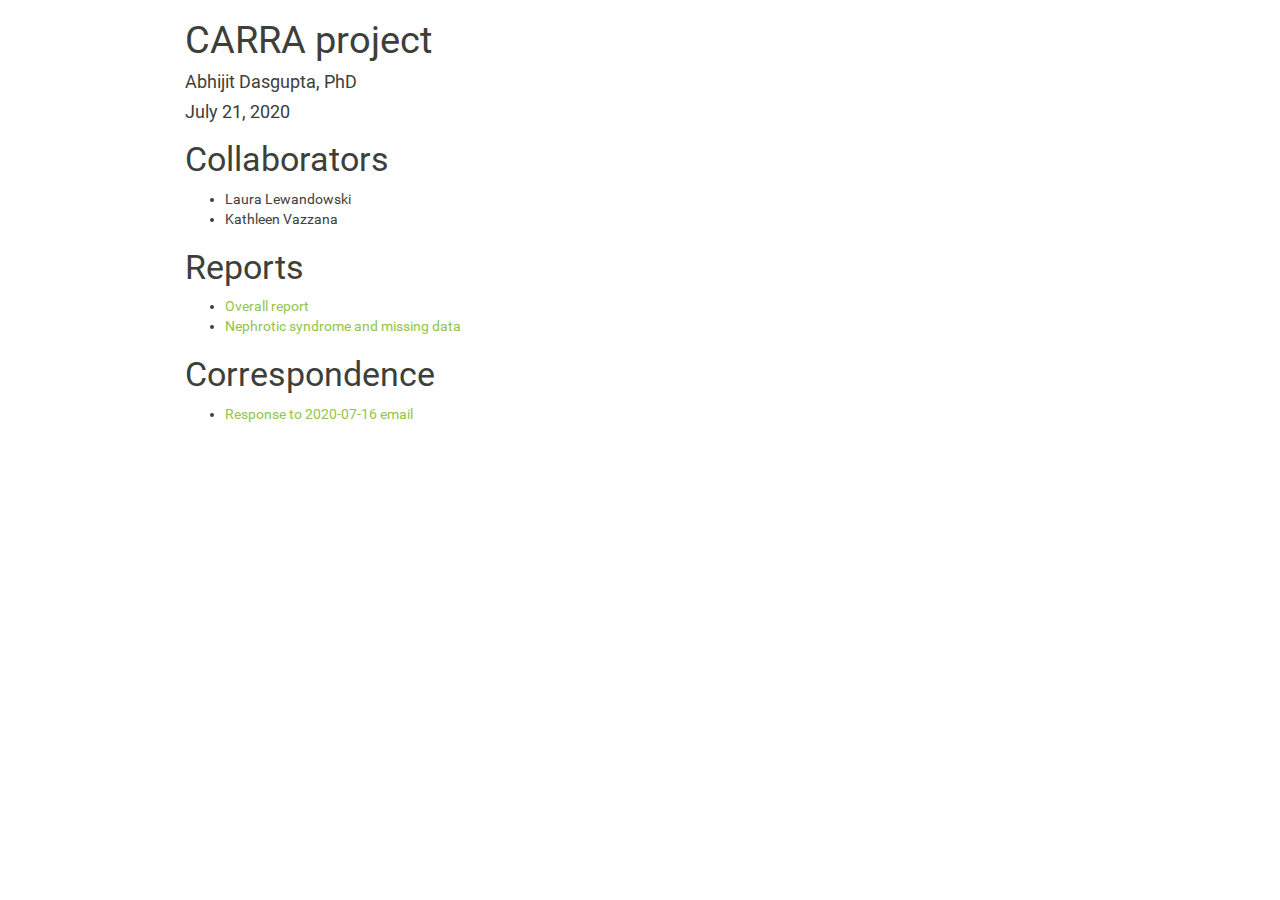
==== docs/index.html @ 112efb04 "Modified website" ====
<!DOCTYPE html>

<html>

<head>

<meta charset="utf-8" />
<meta name="generator" content="pandoc" />
<meta http-equiv="X-UA-Compatible" content="IE=EDGE" />


<meta name="author" content="Abhijit Dasgupta, PhD" />

<meta name="date" content="2020-07-21" />

<title>CARRA project</title>

<script>/*! jQuery v1.11.3 | (c) 2005, 2015 jQuery Foundation, Inc. | jquery.org/license */
!function(a,b){"object"==typeof module&&"object"==typeof module.exports?module.exports=a.document?b(a,!0):function(a){if(!a.document)throw new Error("jQuery requires a window with a document");return b(a)}:b(a)}("undefined"!=typeof window?window:this,function(a,b){var c=[],d=c.slice,e=c.concat,f=c.push,g=c.indexOf,h={},i=h.toString,j=h.hasOwnProperty,k={},l="1.11.3",m=function(a,b){return new m.fn.init(a,b)},n=/^[\s\uFEFF\xA0]+|[\s\uFEFF\xA0]+$/g,o=/^-ms-/,p=/-([\da-z])/gi,q=function(a,b){return b.toUpperCase()};m.fn=m.prototype={jquery:l,constructor:m,selector:"",length:0,toArray:function(){return d.call(this)},get:function(a){return null!=a?0>a?this[a+this.length]:this[a]:d.call(this)},pushStack:function(a){var b=m.merge(this.constructor(),a);return b.prevObject=this,b.context=this.context,b},each:function(a,b){return m.each(this,a,b)},map:function(a){return this.pushStack(m.map(this,function(b,c){return a.call(b,c,b)}))},slice:function(){return this.pushStack(d.apply(this,arguments))},first:function(){return this.eq(0)},last:function(){return this.eq(-1)},eq:function(a){var b=this.length,c=+a+(0>a?b:0);return this.pushStack(c>=0&&b>c?[this[c]]:[])},end:function(){return this.prevObject||this.constructor(null)},push:f,sort:c.sort,splice:c.splice},m.extend=m.fn.extend=function(){var a,b,c,d,e,f,g=arguments[0]||{},h=1,i=arguments.length,j=!1;for("boolean"==typeof g&&(j=g,g=arguments[h]||{},h++),"object"==typeof g||m.isFunction(g)||(g={}),h===i&&(g=this,h--);i>h;h++)if(null!=(e=arguments[h]))for(d in e)a=g[d],c=e[d],g!==c&&(j&&c&&(m.isPlainObject(c)||(b=m.isArray(c)))?(b?(b=!1,f=a&&m.isArray(a)?a:[]):f=a&&m.isPlainObject(a)?a:{},g[d]=m.extend(j,f,c)):void 0!==c&&(g[d]=c));return g},m.extend({expando:"jQuery"+(l+Math.random()).replace(/\D/g,""),isReady:!0,error:function(a){throw new Error(a)},noop:function(){},isFunction:function(a){return"function"===m.type(a)},isArray:Array.isArray||function(a){return"array"===m.type(a)},isWindow:function(a){return null!=a&&a==a.window},isNumeric:function(a){return!m.isArray(a)&&a-parseFloat(a)+1>=0},isEmptyObject:function(a){var b;for(b in a)return!1;return!0},isPlainObject:function(a){var b;if(!a||"object"!==m.type(a)||a.nodeType||m.isWindow(a))return!1;try{if(a.constructor&&!j.call(a,"constructor")&&!j.call(a.constructor.prototype,"isPrototypeOf"))return!1}catch(c){return!1}if(k.ownLast)for(b in a)return j.call(a,b);for(b in a);return void 0===b||j.call(a,b)},type:function(a){return null==a?a+"":"object"==typeof a||"function"==typeof a?h[i.call(a)]||"object":typeof a},globalEval:function(b){b&&m.trim(b)&&(a.execScript||function(b){a.eval.call(a,b)})(b)},camelCase:function(a){return a.replace(o,"ms-").replace(p,q)},nodeName:function(a,b){return a.nodeName&&a.nodeName.toLowerCase()===b.toLowerCase()},each:function(a,b,c){var d,e=0,f=a.length,g=r(a);if(c){if(g){for(;f>e;e++)if(d=b.apply(a[e],c),d===!1)break}else for(e in a)if(d=b.apply(a[e],c),d===!1)break}else if(g){for(;f>e;e++)if(d=b.call(a[e],e,a[e]),d===!1)break}else for(e in a)if(d=b.call(a[e],e,a[e]),d===!1)break;return a},trim:function(a){return null==a?"":(a+"").replace(n,"")},makeArray:function(a,b){var c=b||[];return null!=a&&(r(Object(a))?m.merge(c,"string"==typeof a?[a]:a):f.call(c,a)),c},inArray:function(a,b,c){var d;if(b){if(g)return g.call(b,a,c);for(d=b.length,c=c?0>c?Math.max(0,d+c):c:0;d>c;c++)if(c in b&&b[c]===a)return c}return-1},merge:function(a,b){var c=+b.length,d=0,e=a.length;while(c>d)a[e++]=b[d++];if(c!==c)while(void 0!==b[d])a[e++]=b[d++];return a.length=e,a},grep:function(a,b,c){for(var d,e=[],f=0,g=a.length,h=!c;g>f;f++)d=!b(a[f],f),d!==h&&e.push(a[f]);return e},map:function(a,b,c){var d,f=0,g=a.length,h=r(a),i=[];if(h)for(;g>f;f++)d=b(a[f],f,c),null!=d&&i.push(d);else for(f in a)d=b(a[f],f,c),null!=d&&i.push(d);return e.apply([],i)},guid:1,proxy:function(a,b){var c,e,f;return"string"==typeof b&&(f=a[b],b=a,a=f),m.isFunction(a)?(c=d.call(arguments,2),e=function(){return a.apply(b||this,c.concat(d.call(arguments)))},e.guid=a.guid=a.guid||m.guid++,e):void 0},now:function(){return+new Date},support:k}),m.each("Boolean Number String Function Array Date RegExp Object Error".split(" "),function(a,b){h["[object "+b+"]"]=b.toLowerCase()});function r(a){var b="length"in a&&a.length,c=m.type(a);return"function"===c||m.isWindow(a)?!1:1===a.nodeType&&b?!0:"array"===c||0===b||"number"==typeof b&&b>0&&b-1 in a}var s=function(a){var b,c,d,e,f,g,h,i,j,k,l,m,n,o,p,q,r,s,t,u="sizzle"+1*new Date,v=a.document,w=0,x=0,y=ha(),z=ha(),A=ha(),B=function(a,b){return a===b&&(l=!0),0},C=1<<31,D={}.hasOwnProperty,E=[],F=E.pop,G=E.push,H=E.push,I=E.slice,J=function(a,b){for(var c=0,d=a.length;d>c;c++)if(a[c]===b)return c;return-1},K="checked|selected|async|autofocus|autoplay|controls|defer|disabled|hidden|ismap|loop|multiple|open|readonly|required|scoped",L="[\\x20\\t\\r\\n\\f]",M="(?:\\\\.|[\\w-]|[^\\x00-\\xa0])+",N=M.replace("w","w#"),O="\\["+L+"*("+M+")(?:"+L+"*([*^$|!~]?=)"+L+"*(?:'((?:\\\\.|[^\\\\'])*)'|\"((?:\\\\.|[^\\\\\"])*)\"|("+N+"))|)"+L+"*\\]",P=":("+M+")(?:\\((('((?:\\\\.|[^\\\\'])*)'|\"((?:\\\\.|[^\\\\\"])*)\")|((?:\\\\.|[^\\\\()[\\]]|"+O+")*)|.*)\\)|)",Q=new RegExp(L+"+","g"),R=new RegExp("^"+L+"+|((?:^|[^\\\\])(?:\\\\.)*)"+L+"+$","g"),S=new RegExp("^"+L+"*,"+L+"*"),T=new RegExp("^"+L+"*([>+~]|"+L+")"+L+"*"),U=new RegExp("="+L+"*([^\\]'\"]*?)"+L+"*\\]","g"),V=new RegExp(P),W=new RegExp("^"+N+"$"),X={ID:new RegExp("^#("+M+")"),CLASS:new RegExp("^\\.("+M+")"),TAG:new RegExp("^("+M.replace("w","w*")+")"),ATTR:new RegExp("^"+O),PSEUDO:new RegExp("^"+P),CHILD:new RegExp("^:(only|first|last|nth|nth-last)-(child|of-type)(?:\\("+L+"*(even|odd|(([+-]|)(\\d*)n|)"+L+"*(?:([+-]|)"+L+"*(\\d+)|))"+L+"*\\)|)","i"),bool:new RegExp("^(?:"+K+")$","i"),needsContext:new RegExp("^"+L+"*[>+~]|:(even|odd|eq|gt|lt|nth|first|last)(?:\\("+L+"*((?:-\\d)?\\d*)"+L+"*\\)|)(?=[^-]|$)","i")},Y=/^(?:input|select|textarea|button)$/i,Z=/^h\d$/i,$=/^[^{]+\{\s*\[native \w/,_=/^(?:#([\w-]+)|(\w+)|\.([\w-]+))$/,aa=/[+~]/,ba=/'|\\/g,ca=new RegExp("\\\\([\\da-f]{1,6}"+L+"?|("+L+")|.)","ig"),da=function(a,b,c){var d="0x"+b-65536;return d!==d||c?b:0>d?String.fromCharCode(d+65536):String.fromCharCode(d>>10|55296,1023&d|56320)},ea=function(){m()};try{H.apply(E=I.call(v.childNodes),v.childNodes),E[v.childNodes.length].nodeType}catch(fa){H={apply:E.length?function(a,b){G.apply(a,I.call(b))}:function(a,b){var c=a.length,d=0;while(a[c++]=b[d++]);a.length=c-1}}}function ga(a,b,d,e){var f,h,j,k,l,o,r,s,w,x;if((b?b.ownerDocument||b:v)!==n&&m(b),b=b||n,d=d||[],k=b.nodeType,"string"!=typeof a||!a||1!==k&&9!==k&&11!==k)return d;if(!e&&p){if(11!==k&&(f=_.exec(a)))if(j=f[1]){if(9===k){if(h=b.getElementById(j),!h||!h.parentNode)return d;if(h.id===j)return d.push(h),d}else if(b.ownerDocument&&(h=b.ownerDocument.getElementById(j))&&t(b,h)&&h.id===j)return d.push(h),d}else{if(f[2])return H.apply(d,b.getElementsByTagName(a)),d;if((j=f[3])&&c.getElementsByClassName)return H.apply(d,b.getElementsByClassName(j)),d}if(c.qsa&&(!q||!q.test(a))){if(s=r=u,w=b,x=1!==k&&a,1===k&&"object"!==b.nodeName.toLowerCase()){o=g(a),(r=b.getAttribute("id"))?s=r.replace(ba,"\\$&"):b.setAttribute("id",s),s="[id='"+s+"'] ",l=o.length;while(l--)o[l]=s+ra(o[l]);w=aa.test(a)&&pa(b.parentNode)||b,x=o.join(",")}if(x)try{return H.apply(d,w.querySelectorAll(x)),d}catch(y){}finally{r||b.removeAttribute("id")}}}return i(a.replace(R,"$1"),b,d,e)}function ha(){var a=[];function b(c,e){return a.push(c+" ")>d.cacheLength&&delete b[a.shift()],b[c+" "]=e}return b}function ia(a){return a[u]=!0,a}function ja(a){var b=n.createElement("div");try{return!!a(b)}catch(c){return!1}finally{b.parentNode&&b.parentNode.removeChild(b),b=null}}function ka(a,b){var c=a.split("|"),e=a.length;while(e--)d.attrHandle[c[e]]=b}function la(a,b){var c=b&&a,d=c&&1===a.nodeType&&1===b.nodeType&&(~b.sourceIndex||C)-(~a.sourceIndex||C);if(d)return d;if(c)while(c=c.nextSibling)if(c===b)return-1;return a?1:-1}function ma(a){return function(b){var c=b.nodeName.toLowerCase();return"input"===c&&b.type===a}}function na(a){return function(b){var c=b.nodeName.toLowerCase();return("input"===c||"button"===c)&&b.type===a}}function oa(a){return ia(function(b){return b=+b,ia(function(c,d){var e,f=a([],c.length,b),g=f.length;while(g--)c[e=f[g]]&&(c[e]=!(d[e]=c[e]))})})}function pa(a){return a&&"undefined"!=typeof a.getElementsByTagName&&a}c=ga.support={},f=ga.isXML=function(a){var b=a&&(a.ownerDocument||a).documentElement;return b?"HTML"!==b.nodeName:!1},m=ga.setDocument=function(a){var b,e,g=a?a.ownerDocument||a:v;return g!==n&&9===g.nodeType&&g.documentElement?(n=g,o=g.documentElement,e=g.defaultView,e&&e!==e.top&&(e.addEventListener?e.addEventListener("unload",ea,!1):e.attachEvent&&e.attachEvent("onunload",ea)),p=!f(g),c.attributes=ja(function(a){return a.className="i",!a.getAttribute("className")}),c.getElementsByTagName=ja(function(a){return a.appendChild(g.createComment("")),!a.getElementsByTagName("*").length}),c.getElementsByClassName=$.test(g.getElementsByClassName),c.getById=ja(function(a){return o.appendChild(a).id=u,!g.getElementsByName||!g.getElementsByName(u).length}),c.getById?(d.find.ID=function(a,b){if("undefined"!=typeof b.getElementById&&p){var c=b.getElementById(a);return c&&c.parentNode?[c]:[]}},d.filter.ID=function(a){var b=a.replace(ca,da);return function(a){return a.getAttribute("id")===b}}):(delete d.find.ID,d.filter.ID=function(a){var b=a.replace(ca,da);return function(a){var c="undefined"!=typeof a.getAttributeNode&&a.getAttributeNode("id");return c&&c.value===b}}),d.find.TAG=c.getElementsByTagName?function(a,b){return"undefined"!=typeof b.getElementsByTagName?b.getElementsByTagName(a):c.qsa?b.querySelectorAll(a):void 0}:function(a,b){var c,d=[],e=0,f=b.getElementsByTagName(a);if("*"===a){while(c=f[e++])1===c.nodeType&&d.push(c);return d}return f},d.find.CLASS=c.getElementsByClassName&&function(a,b){return p?b.getElementsByClassName(a):void 0},r=[],q=[],(c.qsa=$.test(g.querySelectorAll))&&(ja(function(a){o.appendChild(a).innerHTML="<a id='"+u+"'></a><select id='"+u+"-\f]' msallowcapture=''><option selected=''></option></select>",a.querySelectorAll("[msallowcapture^='']").length&&q.push("[*^$]="+L+"*(?:''|\"\")"),a.querySelectorAll("[selected]").length||q.push("\\["+L+"*(?:value|"+K+")"),a.querySelectorAll("[id~="+u+"-]").length||q.push("~="),a.querySelectorAll(":checked").length||q.push(":checked"),a.querySelectorAll("a#"+u+"+*").length||q.push(".#.+[+~]")}),ja(function(a){var b=g.createElement("input");b.setAttribute("type","hidden"),a.appendChild(b).setAttribute("name","D"),a.querySelectorAll("[name=d]").length&&q.push("name"+L+"*[*^$|!~]?="),a.querySelectorAll(":enabled").length||q.push(":enabled",":disabled"),a.querySelectorAll("*,:x"),q.push(",.*:")})),(c.matchesSelector=$.test(s=o.matches||o.webkitMatchesSelector||o.mozMatchesSelector||o.oMatchesSelector||o.msMatchesSelector))&&ja(function(a){c.disconnectedMatch=s.call(a,"div"),s.call(a,"[s!='']:x"),r.push("!=",P)}),q=q.length&&new RegExp(q.join("|")),r=r.length&&new RegExp(r.join("|")),b=$.test(o.compareDocumentPosition),t=b||$.test(o.contains)?function(a,b){var c=9===a.nodeType?a.documentElement:a,d=b&&b.parentNode;return a===d||!(!d||1!==d.nodeType||!(c.contains?c.contains(d):a.compareDocumentPosition&&16&a.compareDocumentPosition(d)))}:function(a,b){if(b)while(b=b.parentNode)if(b===a)return!0;return!1},B=b?function(a,b){if(a===b)return l=!0,0;var d=!a.compareDocumentPosition-!b.compareDocumentPosition;return d?d:(d=(a.ownerDocument||a)===(b.ownerDocument||b)?a.compareDocumentPosition(b):1,1&d||!c.sortDetached&&b.compareDocumentPosition(a)===d?a===g||a.ownerDocument===v&&t(v,a)?-1:b===g||b.ownerDocument===v&&t(v,b)?1:k?J(k,a)-J(k,b):0:4&d?-1:1)}:function(a,b){if(a===b)return l=!0,0;var c,d=0,e=a.parentNode,f=b.parentNode,h=[a],i=[b];if(!e||!f)return a===g?-1:b===g?1:e?-1:f?1:k?J(k,a)-J(k,b):0;if(e===f)return la(a,b);c=a;while(c=c.parentNode)h.unshift(c);c=b;while(c=c.parentNode)i.unshift(c);while(h[d]===i[d])d++;return d?la(h[d],i[d]):h[d]===v?-1:i[d]===v?1:0},g):n},ga.matches=function(a,b){return ga(a,null,null,b)},ga.matchesSelector=function(a,b){if((a.ownerDocument||a)!==n&&m(a),b=b.replace(U,"='$1']"),!(!c.matchesSelector||!p||r&&r.test(b)||q&&q.test(b)))try{var d=s.call(a,b);if(d||c.disconnectedMatch||a.document&&11!==a.document.nodeType)return d}catch(e){}return ga(b,n,null,[a]).length>0},ga.contains=function(a,b){return(a.ownerDocument||a)!==n&&m(a),t(a,b)},ga.attr=function(a,b){(a.ownerDocument||a)!==n&&m(a);var e=d.attrHandle[b.toLowerCase()],f=e&&D.call(d.attrHandle,b.toLowerCase())?e(a,b,!p):void 0;return void 0!==f?f:c.attributes||!p?a.getAttribute(b):(f=a.getAttributeNode(b))&&f.specified?f.value:null},ga.error=function(a){throw new Error("Syntax error, unrecognized expression: "+a)},ga.uniqueSort=function(a){var b,d=[],e=0,f=0;if(l=!c.detectDuplicates,k=!c.sortStable&&a.slice(0),a.sort(B),l){while(b=a[f++])b===a[f]&&(e=d.push(f));while(e--)a.splice(d[e],1)}return k=null,a},e=ga.getText=function(a){var b,c="",d=0,f=a.nodeType;if(f){if(1===f||9===f||11===f){if("string"==typeof a.textContent)return a.textContent;for(a=a.firstChild;a;a=a.nextSibling)c+=e(a)}else if(3===f||4===f)return a.nodeValue}else while(b=a[d++])c+=e(b);return c},d=ga.selectors={cacheLength:50,createPseudo:ia,match:X,attrHandle:{},find:{},relative:{">":{dir:"parentNode",first:!0}," ":{dir:"parentNode"},"+":{dir:"previousSibling",first:!0},"~":{dir:"previousSibling"}},preFilter:{ATTR:function(a){return a[1]=a[1].replace(ca,da),a[3]=(a[3]||a[4]||a[5]||"").replace(ca,da),"~="===a[2]&&(a[3]=" "+a[3]+" "),a.slice(0,4)},CHILD:function(a){return a[1]=a[1].toLowerCase(),"nth"===a[1].slice(0,3)?(a[3]||ga.error(a[0]),a[4]=+(a[4]?a[5]+(a[6]||1):2*("even"===a[3]||"odd"===a[3])),a[5]=+(a[7]+a[8]||"odd"===a[3])):a[3]&&ga.error(a[0]),a},PSEUDO:function(a){var b,c=!a[6]&&a[2];return X.CHILD.test(a[0])?null:(a[3]?a[2]=a[4]||a[5]||"":c&&V.test(c)&&(b=g(c,!0))&&(b=c.indexOf(")",c.length-b)-c.length)&&(a[0]=a[0].slice(0,b),a[2]=c.slice(0,b)),a.slice(0,3))}},filter:{TAG:function(a){var b=a.replace(ca,da).toLowerCase();return"*"===a?function(){return!0}:function(a){return a.nodeName&&a.nodeName.toLowerCase()===b}},CLASS:function(a){var b=y[a+" "];return b||(b=new RegExp("(^|"+L+")"+a+"("+L+"|$)"))&&y(a,function(a){return b.test("string"==typeof a.className&&a.className||"undefined"!=typeof a.getAttribute&&a.getAttribute("class")||"")})},ATTR:function(a,b,c){return function(d){var e=ga.attr(d,a);return null==e?"!="===b:b?(e+="","="===b?e===c:"!="===b?e!==c:"^="===b?c&&0===e.indexOf(c):"*="===b?c&&e.indexOf(c)>-1:"$="===b?c&&e.slice(-c.length)===c:"~="===b?(" "+e.replace(Q," ")+" ").indexOf(c)>-1:"|="===b?e===c||e.slice(0,c.length+1)===c+"-":!1):!0}},CHILD:function(a,b,c,d,e){var f="nth"!==a.slice(0,3),g="last"!==a.slice(-4),h="of-type"===b;return 1===d&&0===e?function(a){return!!a.parentNode}:function(b,c,i){var j,k,l,m,n,o,p=f!==g?"nextSibling":"previousSibling",q=b.parentNode,r=h&&b.nodeName.toLowerCase(),s=!i&&!h;if(q){if(f){while(p){l=b;while(l=l[p])if(h?l.nodeName.toLowerCase()===r:1===l.nodeType)return!1;o=p="only"===a&&!o&&"nextSibling"}return!0}if(o=[g?q.firstChild:q.lastChild],g&&s){k=q[u]||(q[u]={}),j=k[a]||[],n=j[0]===w&&j[1],m=j[0]===w&&j[2],l=n&&q.childNodes[n];while(l=++n&&l&&l[p]||(m=n=0)||o.pop())if(1===l.nodeType&&++m&&l===b){k[a]=[w,n,m];break}}else if(s&&(j=(b[u]||(b[u]={}))[a])&&j[0]===w)m=j[1];else while(l=++n&&l&&l[p]||(m=n=0)||o.pop())if((h?l.nodeName.toLowerCase()===r:1===l.nodeType)&&++m&&(s&&((l[u]||(l[u]={}))[a]=[w,m]),l===b))break;return m-=e,m===d||m%d===0&&m/d>=0}}},PSEUDO:function(a,b){var c,e=d.pseudos[a]||d.setFilters[a.toLowerCase()]||ga.error("unsupported pseudo: "+a);return e[u]?e(b):e.length>1?(c=[a,a,"",b],d.setFilters.hasOwnProperty(a.toLowerCase())?ia(function(a,c){var d,f=e(a,b),g=f.length;while(g--)d=J(a,f[g]),a[d]=!(c[d]=f[g])}):function(a){return e(a,0,c)}):e}},pseudos:{not:ia(function(a){var b=[],c=[],d=h(a.replace(R,"$1"));return d[u]?ia(function(a,b,c,e){var f,g=d(a,null,e,[]),h=a.length;while(h--)(f=g[h])&&(a[h]=!(b[h]=f))}):function(a,e,f){return b[0]=a,d(b,null,f,c),b[0]=null,!c.pop()}}),has:ia(function(a){return function(b){return ga(a,b).length>0}}),contains:ia(function(a){return a=a.replace(ca,da),function(b){return(b.textContent||b.innerText||e(b)).indexOf(a)>-1}}),lang:ia(function(a){return W.test(a||"")||ga.error("unsupported lang: "+a),a=a.replace(ca,da).toLowerCase(),function(b){var c;do if(c=p?b.lang:b.getAttribute("xml:lang")||b.getAttribute("lang"))return c=c.toLowerCase(),c===a||0===c.indexOf(a+"-");while((b=b.parentNode)&&1===b.nodeType);return!1}}),target:function(b){var c=a.location&&a.location.hash;return c&&c.slice(1)===b.id},root:function(a){return a===o},focus:function(a){return a===n.activeElement&&(!n.hasFocus||n.hasFocus())&&!!(a.type||a.href||~a.tabIndex)},enabled:function(a){return a.disabled===!1},disabled:function(a){return a.disabled===!0},checked:function(a){var b=a.nodeName.toLowerCase();return"input"===b&&!!a.checked||"option"===b&&!!a.selected},selected:function(a){return a.parentNode&&a.parentNode.selectedIndex,a.selected===!0},empty:function(a){for(a=a.firstChild;a;a=a.nextSibling)if(a.nodeType<6)return!1;return!0},parent:function(a){return!d.pseudos.empty(a)},header:function(a){return Z.test(a.nodeName)},input:function(a){return Y.test(a.nodeName)},button:function(a){var b=a.nodeName.toLowerCase();return"input"===b&&"button"===a.type||"button"===b},text:function(a){var b;return"input"===a.nodeName.toLowerCase()&&"text"===a.type&&(null==(b=a.getAttribute("type"))||"text"===b.toLowerCase())},first:oa(function(){return[0]}),last:oa(function(a,b){return[b-1]}),eq:oa(function(a,b,c){return[0>c?c+b:c]}),even:oa(function(a,b){for(var c=0;b>c;c+=2)a.push(c);return a}),odd:oa(function(a,b){for(var c=1;b>c;c+=2)a.push(c);return a}),lt:oa(function(a,b,c){for(var d=0>c?c+b:c;--d>=0;)a.push(d);return a}),gt:oa(function(a,b,c){for(var d=0>c?c+b:c;++d<b;)a.push(d);return a})}},d.pseudos.nth=d.pseudos.eq;for(b in{radio:!0,checkbox:!0,file:!0,password:!0,image:!0})d.pseudos[b]=ma(b);for(b in{submit:!0,reset:!0})d.pseudos[b]=na(b);function qa(){}qa.prototype=d.filters=d.pseudos,d.setFilters=new qa,g=ga.tokenize=function(a,b){var c,e,f,g,h,i,j,k=z[a+" "];if(k)return b?0:k.slice(0);h=a,i=[],j=d.preFilter;while(h){(!c||(e=S.exec(h)))&&(e&&(h=h.slice(e[0].length)||h),i.push(f=[])),c=!1,(e=T.exec(h))&&(c=e.shift(),f.push({value:c,type:e[0].replace(R," ")}),h=h.slice(c.length));for(g in d.filter)!(e=X[g].exec(h))||j[g]&&!(e=j[g](e))||(c=e.shift(),f.push({value:c,type:g,matches:e}),h=h.slice(c.length));if(!c)break}return b?h.length:h?ga.error(a):z(a,i).slice(0)};function ra(a){for(var b=0,c=a.length,d="";c>b;b++)d+=a[b].value;return d}function sa(a,b,c){var d=b.dir,e=c&&"parentNode"===d,f=x++;return b.first?function(b,c,f){while(b=b[d])if(1===b.nodeType||e)return a(b,c,f)}:function(b,c,g){var h,i,j=[w,f];if(g){while(b=b[d])if((1===b.nodeType||e)&&a(b,c,g))return!0}else while(b=b[d])if(1===b.nodeType||e){if(i=b[u]||(b[u]={}),(h=i[d])&&h[0]===w&&h[1]===f)return j[2]=h[2];if(i[d]=j,j[2]=a(b,c,g))return!0}}}function ta(a){return a.length>1?function(b,c,d){var e=a.length;while(e--)if(!a[e](b,c,d))return!1;return!0}:a[0]}function ua(a,b,c){for(var d=0,e=b.length;e>d;d++)ga(a,b[d],c);return c}function va(a,b,c,d,e){for(var f,g=[],h=0,i=a.length,j=null!=b;i>h;h++)(f=a[h])&&(!c||c(f,d,e))&&(g.push(f),j&&b.push(h));return g}function wa(a,b,c,d,e,f){return d&&!d[u]&&(d=wa(d)),e&&!e[u]&&(e=wa(e,f)),ia(function(f,g,h,i){var j,k,l,m=[],n=[],o=g.length,p=f||ua(b||"*",h.nodeType?[h]:h,[]),q=!a||!f&&b?p:va(p,m,a,h,i),r=c?e||(f?a:o||d)?[]:g:q;if(c&&c(q,r,h,i),d){j=va(r,n),d(j,[],h,i),k=j.length;while(k--)(l=j[k])&&(r[n[k]]=!(q[n[k]]=l))}if(f){if(e||a){if(e){j=[],k=r.length;while(k--)(l=r[k])&&j.push(q[k]=l);e(null,r=[],j,i)}k=r.length;while(k--)(l=r[k])&&(j=e?J(f,l):m[k])>-1&&(f[j]=!(g[j]=l))}}else r=va(r===g?r.splice(o,r.length):r),e?e(null,g,r,i):H.apply(g,r)})}function xa(a){for(var b,c,e,f=a.length,g=d.relative[a[0].type],h=g||d.relative[" "],i=g?1:0,k=sa(function(a){return a===b},h,!0),l=sa(function(a){return J(b,a)>-1},h,!0),m=[function(a,c,d){var e=!g&&(d||c!==j)||((b=c).nodeType?k(a,c,d):l(a,c,d));return b=null,e}];f>i;i++)if(c=d.relative[a[i].type])m=[sa(ta(m),c)];else{if(c=d.filter[a[i].type].apply(null,a[i].matches),c[u]){for(e=++i;f>e;e++)if(d.relative[a[e].type])break;return wa(i>1&&ta(m),i>1&&ra(a.slice(0,i-1).concat({value:" "===a[i-2].type?"*":""})).replace(R,"$1"),c,e>i&&xa(a.slice(i,e)),f>e&&xa(a=a.slice(e)),f>e&&ra(a))}m.push(c)}return ta(m)}function ya(a,b){var c=b.length>0,e=a.length>0,f=function(f,g,h,i,k){var l,m,o,p=0,q="0",r=f&&[],s=[],t=j,u=f||e&&d.find.TAG("*",k),v=w+=null==t?1:Math.random()||.1,x=u.length;for(k&&(j=g!==n&&g);q!==x&&null!=(l=u[q]);q++){if(e&&l){m=0;while(o=a[m++])if(o(l,g,h)){i.push(l);break}k&&(w=v)}c&&((l=!o&&l)&&p--,f&&r.push(l))}if(p+=q,c&&q!==p){m=0;while(o=b[m++])o(r,s,g,h);if(f){if(p>0)while(q--)r[q]||s[q]||(s[q]=F.call(i));s=va(s)}H.apply(i,s),k&&!f&&s.length>0&&p+b.length>1&&ga.uniqueSort(i)}return k&&(w=v,j=t),r};return c?ia(f):f}return h=ga.compile=function(a,b){var c,d=[],e=[],f=A[a+" "];if(!f){b||(b=g(a)),c=b.length;while(c--)f=xa(b[c]),f[u]?d.push(f):e.push(f);f=A(a,ya(e,d)),f.selector=a}return f},i=ga.select=function(a,b,e,f){var i,j,k,l,m,n="function"==typeof a&&a,o=!f&&g(a=n.selector||a);if(e=e||[],1===o.length){if(j=o[0]=o[0].slice(0),j.length>2&&"ID"===(k=j[0]).type&&c.getById&&9===b.nodeType&&p&&d.relative[j[1].type]){if(b=(d.find.ID(k.matches[0].replace(ca,da),b)||[])[0],!b)return e;n&&(b=b.parentNode),a=a.slice(j.shift().value.length)}i=X.needsContext.test(a)?0:j.length;while(i--){if(k=j[i],d.relative[l=k.type])break;if((m=d.find[l])&&(f=m(k.matches[0].replace(ca,da),aa.test(j[0].type)&&pa(b.parentNode)||b))){if(j.splice(i,1),a=f.length&&ra(j),!a)return H.apply(e,f),e;break}}}return(n||h(a,o))(f,b,!p,e,aa.test(a)&&pa(b.parentNode)||b),e},c.sortStable=u.split("").sort(B).join("")===u,c.detectDuplicates=!!l,m(),c.sortDetached=ja(function(a){return 1&a.compareDocumentPosition(n.createElement("div"))}),ja(function(a){return a.innerHTML="<a href='#'></a>","#"===a.firstChild.getAttribute("href")})||ka("type|href|height|width",function(a,b,c){return c?void 0:a.getAttribute(b,"type"===b.toLowerCase()?1:2)}),c.attributes&&ja(function(a){return a.innerHTML="<input/>",a.firstChild.setAttribute("value",""),""===a.firstChild.getAttribute("value")})||ka("value",function(a,b,c){return c||"input"!==a.nodeName.toLowerCase()?void 0:a.defaultValue}),ja(function(a){return null==a.getAttribute("disabled")})||ka(K,function(a,b,c){var d;return c?void 0:a[b]===!0?b.toLowerCase():(d=a.getAttributeNode(b))&&d.specified?d.value:null}),ga}(a);m.find=s,m.expr=s.selectors,m.expr[":"]=m.expr.pseudos,m.unique=s.uniqueSort,m.text=s.getText,m.isXMLDoc=s.isXML,m.contains=s.contains;var t=m.expr.match.needsContext,u=/^<(\w+)\s*\/?>(?:<\/\1>|)$/,v=/^.[^:#\[\.,]*$/;function w(a,b,c){if(m.isFunction(b))return m.grep(a,function(a,d){return!!b.call(a,d,a)!==c});if(b.nodeType)return m.grep(a,function(a){return a===b!==c});if("string"==typeof b){if(v.test(b))return m.filter(b,a,c);b=m.filter(b,a)}return m.grep(a,function(a){return m.inArray(a,b)>=0!==c})}m.filter=function(a,b,c){var d=b[0];return c&&(a=":not("+a+")"),1===b.length&&1===d.nodeType?m.find.matchesSelector(d,a)?[d]:[]:m.find.matches(a,m.grep(b,function(a){return 1===a.nodeType}))},m.fn.extend({find:function(a){var b,c=[],d=this,e=d.length;if("string"!=typeof a)return this.pushStack(m(a).filter(function(){for(b=0;e>b;b++)if(m.contains(d[b],this))return!0}));for(b=0;e>b;b++)m.find(a,d[b],c);return c=this.pushStack(e>1?m.unique(c):c),c.selector=this.selector?this.selector+" "+a:a,c},filter:function(a){return this.pushStack(w(this,a||[],!1))},not:function(a){return this.pushStack(w(this,a||[],!0))},is:function(a){return!!w(this,"string"==typeof a&&t.test(a)?m(a):a||[],!1).length}});var x,y=a.document,z=/^(?:\s*(<[\w\W]+>)[^>]*|#([\w-]*))$/,A=m.fn.init=function(a,b){var c,d;if(!a)return this;if("string"==typeof a){if(c="<"===a.charAt(0)&&">"===a.charAt(a.length-1)&&a.length>=3?[null,a,null]:z.exec(a),!c||!c[1]&&b)return!b||b.jquery?(b||x).find(a):this.constructor(b).find(a);if(c[1]){if(b=b instanceof m?b[0]:b,m.merge(this,m.parseHTML(c[1],b&&b.nodeType?b.ownerDocument||b:y,!0)),u.test(c[1])&&m.isPlainObject(b))for(c in b)m.isFunction(this[c])?this[c](b[c]):this.attr(c,b[c]);return this}if(d=y.getElementById(c[2]),d&&d.parentNode){if(d.id!==c[2])return x.find(a);this.length=1,this[0]=d}return this.context=y,this.selector=a,this}return a.nodeType?(this.context=this[0]=a,this.length=1,this):m.isFunction(a)?"undefined"!=typeof x.ready?x.ready(a):a(m):(void 0!==a.selector&&(this.selector=a.selector,this.context=a.context),m.makeArray(a,this))};A.prototype=m.fn,x=m(y);var B=/^(?:parents|prev(?:Until|All))/,C={children:!0,contents:!0,next:!0,prev:!0};m.extend({dir:function(a,b,c){var d=[],e=a[b];while(e&&9!==e.nodeType&&(void 0===c||1!==e.nodeType||!m(e).is(c)))1===e.nodeType&&d.push(e),e=e[b];return d},sibling:function(a,b){for(var c=[];a;a=a.nextSibling)1===a.nodeType&&a!==b&&c.push(a);return c}}),m.fn.extend({has:function(a){var b,c=m(a,this),d=c.length;return this.filter(function(){for(b=0;d>b;b++)if(m.contains(this,c[b]))return!0})},closest:function(a,b){for(var c,d=0,e=this.length,f=[],g=t.test(a)||"string"!=typeof a?m(a,b||this.context):0;e>d;d++)for(c=this[d];c&&c!==b;c=c.parentNode)if(c.nodeType<11&&(g?g.index(c)>-1:1===c.nodeType&&m.find.matchesSelector(c,a))){f.push(c);break}return this.pushStack(f.length>1?m.unique(f):f)},index:function(a){return a?"string"==typeof a?m.inArray(this[0],m(a)):m.inArray(a.jquery?a[0]:a,this):this[0]&&this[0].parentNode?this.first().prevAll().length:-1},add:function(a,b){return this.pushStack(m.unique(m.merge(this.get(),m(a,b))))},addBack:function(a){return this.add(null==a?this.prevObject:this.prevObject.filter(a))}});function D(a,b){do a=a[b];while(a&&1!==a.nodeType);return a}m.each({parent:function(a){var b=a.parentNode;return b&&11!==b.nodeType?b:null},parents:function(a){return m.dir(a,"parentNode")},parentsUntil:function(a,b,c){return m.dir(a,"parentNode",c)},next:function(a){return D(a,"nextSibling")},prev:function(a){return D(a,"previousSibling")},nextAll:function(a){return m.dir(a,"nextSibling")},prevAll:function(a){return m.dir(a,"previousSibling")},nextUntil:function(a,b,c){return m.dir(a,"nextSibling",c)},prevUntil:function(a,b,c){return m.dir(a,"previousSibling",c)},siblings:function(a){return m.sibling((a.parentNode||{}).firstChild,a)},children:function(a){return m.sibling(a.firstChild)},contents:function(a){return m.nodeName(a,"iframe")?a.contentDocument||a.contentWindow.document:m.merge([],a.childNodes)}},function(a,b){m.fn[a]=function(c,d){var e=m.map(this,b,c);return"Until"!==a.slice(-5)&&(d=c),d&&"string"==typeof d&&(e=m.filter(d,e)),this.length>1&&(C[a]||(e=m.unique(e)),B.test(a)&&(e=e.reverse())),this.pushStack(e)}});var E=/\S+/g,F={};function G(a){var b=F[a]={};return m.each(a.match(E)||[],function(a,c){b[c]=!0}),b}m.Callbacks=function(a){a="string"==typeof a?F[a]||G(a):m.extend({},a);var b,c,d,e,f,g,h=[],i=!a.once&&[],j=function(l){for(c=a.memory&&l,d=!0,f=g||0,g=0,e=h.length,b=!0;h&&e>f;f++)if(h[f].apply(l[0],l[1])===!1&&a.stopOnFalse){c=!1;break}b=!1,h&&(i?i.length&&j(i.shift()):c?h=[]:k.disable())},k={add:function(){if(h){var d=h.length;!function f(b){m.each(b,function(b,c){var d=m.type(c);"function"===d?a.unique&&k.has(c)||h.push(c):c&&c.length&&"string"!==d&&f(c)})}(arguments),b?e=h.length:c&&(g=d,j(c))}return this},remove:function(){return h&&m.each(arguments,function(a,c){var d;while((d=m.inArray(c,h,d))>-1)h.splice(d,1),b&&(e>=d&&e--,f>=d&&f--)}),this},has:function(a){return a?m.inArray(a,h)>-1:!(!h||!h.length)},empty:function(){return h=[],e=0,this},disable:function(){return h=i=c=void 0,this},disabled:function(){return!h},lock:function(){return i=void 0,c||k.disable(),this},locked:function(){return!i},fireWith:function(a,c){return!h||d&&!i||(c=c||[],c=[a,c.slice?c.slice():c],b?i.push(c):j(c)),this},fire:function(){return k.fireWith(this,arguments),this},fired:function(){return!!d}};return k},m.extend({Deferred:function(a){var b=[["resolve","done",m.Callbacks("once memory"),"resolved"],["reject","fail",m.Callbacks("once memory"),"rejected"],["notify","progress",m.Callbacks("memory")]],c="pending",d={state:function(){return c},always:function(){return e.done(arguments).fail(arguments),this},then:function(){var a=arguments;return m.Deferred(function(c){m.each(b,function(b,f){var g=m.isFunction(a[b])&&a[b];e[f[1]](function(){var a=g&&g.apply(this,arguments);a&&m.isFunction(a.promise)?a.promise().done(c.resolve).fail(c.reject).progress(c.notify):c[f[0]+"With"](this===d?c.promise():this,g?[a]:arguments)})}),a=null}).promise()},promise:function(a){return null!=a?m.extend(a,d):d}},e={};return d.pipe=d.then,m.each(b,function(a,f){var g=f[2],h=f[3];d[f[1]]=g.add,h&&g.add(function(){c=h},b[1^a][2].disable,b[2][2].lock),e[f[0]]=function(){return e[f[0]+"With"](this===e?d:this,arguments),this},e[f[0]+"With"]=g.fireWith}),d.promise(e),a&&a.call(e,e),e},when:function(a){var b=0,c=d.call(arguments),e=c.length,f=1!==e||a&&m.isFunction(a.promise)?e:0,g=1===f?a:m.Deferred(),h=function(a,b,c){return function(e){b[a]=this,c[a]=arguments.length>1?d.call(arguments):e,c===i?g.notifyWith(b,c):--f||g.resolveWith(b,c)}},i,j,k;if(e>1)for(i=new Array(e),j=new Array(e),k=new Array(e);e>b;b++)c[b]&&m.isFunction(c[b].promise)?c[b].promise().done(h(b,k,c)).fail(g.reject).progress(h(b,j,i)):--f;return f||g.resolveWith(k,c),g.promise()}});var H;m.fn.ready=function(a){return m.ready.promise().done(a),this},m.extend({isReady:!1,readyWait:1,holdReady:function(a){a?m.readyWait++:m.ready(!0)},ready:function(a){if(a===!0?!--m.readyWait:!m.isReady){if(!y.body)return setTimeout(m.ready);m.isReady=!0,a!==!0&&--m.readyWait>0||(H.resolveWith(y,[m]),m.fn.triggerHandler&&(m(y).triggerHandler("ready"),m(y).off("ready")))}}});function I(){y.addEventListener?(y.removeEventListener("DOMContentLoaded",J,!1),a.removeEventListener("load",J,!1)):(y.detachEvent("onreadystatechange",J),a.detachEvent("onload",J))}function J(){(y.addEventListener||"load"===event.type||"complete"===y.readyState)&&(I(),m.ready())}m.ready.promise=function(b){if(!H)if(H=m.Deferred(),"complete"===y.readyState)setTimeout(m.ready);else if(y.addEventListener)y.addEventListener("DOMContentLoaded",J,!1),a.addEventListener("load",J,!1);else{y.attachEvent("onreadystatechange",J),a.attachEvent("onload",J);var c=!1;try{c=null==a.frameElement&&y.documentElement}catch(d){}c&&c.doScroll&&!function e(){if(!m.isReady){try{c.doScroll("left")}catch(a){return setTimeout(e,50)}I(),m.ready()}}()}return H.promise(b)};var K="undefined",L;for(L in m(k))break;k.ownLast="0"!==L,k.inlineBlockNeedsLayout=!1,m(function(){var a,b,c,d;c=y.getElementsByTagName("body")[0],c&&c.style&&(b=y.createElement("div"),d=y.createElement("div"),d.style.cssText="position:absolute;border:0;width:0;height:0;top:0;left:-9999px",c.appendChild(d).appendChild(b),typeof b.style.zoom!==K&&(b.style.cssText="display:inline;margin:0;border:0;padding:1px;width:1px;zoom:1",k.inlineBlockNeedsLayout=a=3===b.offsetWidth,a&&(c.style.zoom=1)),c.removeChild(d))}),function(){var a=y.createElement("div");if(null==k.deleteExpando){k.deleteExpando=!0;try{delete a.test}catch(b){k.deleteExpando=!1}}a=null}(),m.acceptData=function(a){var b=m.noData[(a.nodeName+" ").toLowerCase()],c=+a.nodeType||1;return 1!==c&&9!==c?!1:!b||b!==!0&&a.getAttribute("classid")===b};var M=/^(?:\{[\w\W]*\}|\[[\w\W]*\])$/,N=/([A-Z])/g;function O(a,b,c){if(void 0===c&&1===a.nodeType){var d="data-"+b.replace(N,"-$1").toLowerCase();if(c=a.getAttribute(d),"string"==typeof c){try{c="true"===c?!0:"false"===c?!1:"null"===c?null:+c+""===c?+c:M.test(c)?m.parseJSON(c):c}catch(e){}m.data(a,b,c)}else c=void 0}return c}function P(a){var b;for(b in a)if(("data"!==b||!m.isEmptyObject(a[b]))&&"toJSON"!==b)return!1;

return!0}function Q(a,b,d,e){if(m.acceptData(a)){var f,g,h=m.expando,i=a.nodeType,j=i?m.cache:a,k=i?a[h]:a[h]&&h;if(k&&j[k]&&(e||j[k].data)||void 0!==d||"string"!=typeof b)return k||(k=i?a[h]=c.pop()||m.guid++:h),j[k]||(j[k]=i?{}:{toJSON:m.noop}),("object"==typeof b||"function"==typeof b)&&(e?j[k]=m.extend(j[k],b):j[k].data=m.extend(j[k].data,b)),g=j[k],e||(g.data||(g.data={}),g=g.data),void 0!==d&&(g[m.camelCase(b)]=d),"string"==typeof b?(f=g[b],null==f&&(f=g[m.camelCase(b)])):f=g,f}}function R(a,b,c){if(m.acceptData(a)){var d,e,f=a.nodeType,g=f?m.cache:a,h=f?a[m.expando]:m.expando;if(g[h]){if(b&&(d=c?g[h]:g[h].data)){m.isArray(b)?b=b.concat(m.map(b,m.camelCase)):b in d?b=[b]:(b=m.camelCase(b),b=b in d?[b]:b.split(" ")),e=b.length;while(e--)delete d[b[e]];if(c?!P(d):!m.isEmptyObject(d))return}(c||(delete g[h].data,P(g[h])))&&(f?m.cleanData([a],!0):k.deleteExpando||g!=g.window?delete g[h]:g[h]=null)}}}m.extend({cache:{},noData:{"applet ":!0,"embed ":!0,"object ":"clsid:D27CDB6E-AE6D-11cf-96B8-444553540000"},hasData:function(a){return a=a.nodeType?m.cache[a[m.expando]]:a[m.expando],!!a&&!P(a)},data:function(a,b,c){return Q(a,b,c)},removeData:function(a,b){return R(a,b)},_data:function(a,b,c){return Q(a,b,c,!0)},_removeData:function(a,b){return R(a,b,!0)}}),m.fn.extend({data:function(a,b){var c,d,e,f=this[0],g=f&&f.attributes;if(void 0===a){if(this.length&&(e=m.data(f),1===f.nodeType&&!m._data(f,"parsedAttrs"))){c=g.length;while(c--)g[c]&&(d=g[c].name,0===d.indexOf("data-")&&(d=m.camelCase(d.slice(5)),O(f,d,e[d])));m._data(f,"parsedAttrs",!0)}return e}return"object"==typeof a?this.each(function(){m.data(this,a)}):arguments.length>1?this.each(function(){m.data(this,a,b)}):f?O(f,a,m.data(f,a)):void 0},removeData:function(a){return this.each(function(){m.removeData(this,a)})}}),m.extend({queue:function(a,b,c){var d;return a?(b=(b||"fx")+"queue",d=m._data(a,b),c&&(!d||m.isArray(c)?d=m._data(a,b,m.makeArray(c)):d.push(c)),d||[]):void 0},dequeue:function(a,b){b=b||"fx";var c=m.queue(a,b),d=c.length,e=c.shift(),f=m._queueHooks(a,b),g=function(){m.dequeue(a,b)};"inprogress"===e&&(e=c.shift(),d--),e&&("fx"===b&&c.unshift("inprogress"),delete f.stop,e.call(a,g,f)),!d&&f&&f.empty.fire()},_queueHooks:function(a,b){var c=b+"queueHooks";return m._data(a,c)||m._data(a,c,{empty:m.Callbacks("once memory").add(function(){m._removeData(a,b+"queue"),m._removeData(a,c)})})}}),m.fn.extend({queue:function(a,b){var c=2;return"string"!=typeof a&&(b=a,a="fx",c--),arguments.length<c?m.queue(this[0],a):void 0===b?this:this.each(function(){var c=m.queue(this,a,b);m._queueHooks(this,a),"fx"===a&&"inprogress"!==c[0]&&m.dequeue(this,a)})},dequeue:function(a){return this.each(function(){m.dequeue(this,a)})},clearQueue:function(a){return this.queue(a||"fx",[])},promise:function(a,b){var c,d=1,e=m.Deferred(),f=this,g=this.length,h=function(){--d||e.resolveWith(f,[f])};"string"!=typeof a&&(b=a,a=void 0),a=a||"fx";while(g--)c=m._data(f[g],a+"queueHooks"),c&&c.empty&&(d++,c.empty.add(h));return h(),e.promise(b)}});var S=/[+-]?(?:\d*\.|)\d+(?:[eE][+-]?\d+|)/.source,T=["Top","Right","Bottom","Left"],U=function(a,b){return a=b||a,"none"===m.css(a,"display")||!m.contains(a.ownerDocument,a)},V=m.access=function(a,b,c,d,e,f,g){var h=0,i=a.length,j=null==c;if("object"===m.type(c)){e=!0;for(h in c)m.access(a,b,h,c[h],!0,f,g)}else if(void 0!==d&&(e=!0,m.isFunction(d)||(g=!0),j&&(g?(b.call(a,d),b=null):(j=b,b=function(a,b,c){return j.call(m(a),c)})),b))for(;i>h;h++)b(a[h],c,g?d:d.call(a[h],h,b(a[h],c)));return e?a:j?b.call(a):i?b(a[0],c):f},W=/^(?:checkbox|radio)$/i;!function(){var a=y.createElement("input"),b=y.createElement("div"),c=y.createDocumentFragment();if(b.innerHTML="  <link/><table></table><a href='/a'>a</a><input type='checkbox'/>",k.leadingWhitespace=3===b.firstChild.nodeType,k.tbody=!b.getElementsByTagName("tbody").length,k.htmlSerialize=!!b.getElementsByTagName("link").length,k.html5Clone="<:nav></:nav>"!==y.createElement("nav").cloneNode(!0).outerHTML,a.type="checkbox",a.checked=!0,c.appendChild(a),k.appendChecked=a.checked,b.innerHTML="<textarea>x</textarea>",k.noCloneChecked=!!b.cloneNode(!0).lastChild.defaultValue,c.appendChild(b),b.innerHTML="<input type='radio' checked='checked' name='t'/>",k.checkClone=b.cloneNode(!0).cloneNode(!0).lastChild.checked,k.noCloneEvent=!0,b.attachEvent&&(b.attachEvent("onclick",function(){k.noCloneEvent=!1}),b.cloneNode(!0).click()),null==k.deleteExpando){k.deleteExpando=!0;try{delete b.test}catch(d){k.deleteExpando=!1}}}(),function(){var b,c,d=y.createElement("div");for(b in{submit:!0,change:!0,focusin:!0})c="on"+b,(k[b+"Bubbles"]=c in a)||(d.setAttribute(c,"t"),k[b+"Bubbles"]=d.attributes[c].expando===!1);d=null}();var X=/^(?:input|select|textarea)$/i,Y=/^key/,Z=/^(?:mouse|pointer|contextmenu)|click/,$=/^(?:focusinfocus|focusoutblur)$/,_=/^([^.]*)(?:\.(.+)|)$/;function aa(){return!0}function ba(){return!1}function ca(){try{return y.activeElement}catch(a){}}m.event={global:{},add:function(a,b,c,d,e){var f,g,h,i,j,k,l,n,o,p,q,r=m._data(a);if(r){c.handler&&(i=c,c=i.handler,e=i.selector),c.guid||(c.guid=m.guid++),(g=r.events)||(g=r.events={}),(k=r.handle)||(k=r.handle=function(a){return typeof m===K||a&&m.event.triggered===a.type?void 0:m.event.dispatch.apply(k.elem,arguments)},k.elem=a),b=(b||"").match(E)||[""],h=b.length;while(h--)f=_.exec(b[h])||[],o=q=f[1],p=(f[2]||"").split(".").sort(),o&&(j=m.event.special[o]||{},o=(e?j.delegateType:j.bindType)||o,j=m.event.special[o]||{},l=m.extend({type:o,origType:q,data:d,handler:c,guid:c.guid,selector:e,needsContext:e&&m.expr.match.needsContext.test(e),namespace:p.join(".")},i),(n=g[o])||(n=g[o]=[],n.delegateCount=0,j.setup&&j.setup.call(a,d,p,k)!==!1||(a.addEventListener?a.addEventListener(o,k,!1):a.attachEvent&&a.attachEvent("on"+o,k))),j.add&&(j.add.call(a,l),l.handler.guid||(l.handler.guid=c.guid)),e?n.splice(n.delegateCount++,0,l):n.push(l),m.event.global[o]=!0);a=null}},remove:function(a,b,c,d,e){var f,g,h,i,j,k,l,n,o,p,q,r=m.hasData(a)&&m._data(a);if(r&&(k=r.events)){b=(b||"").match(E)||[""],j=b.length;while(j--)if(h=_.exec(b[j])||[],o=q=h[1],p=(h[2]||"").split(".").sort(),o){l=m.event.special[o]||{},o=(d?l.delegateType:l.bindType)||o,n=k[o]||[],h=h[2]&&new RegExp("(^|\\.)"+p.join("\\.(?:.*\\.|)")+"(\\.|$)"),i=f=n.length;while(f--)g=n[f],!e&&q!==g.origType||c&&c.guid!==g.guid||h&&!h.test(g.namespace)||d&&d!==g.selector&&("**"!==d||!g.selector)||(n.splice(f,1),g.selector&&n.delegateCount--,l.remove&&l.remove.call(a,g));i&&!n.length&&(l.teardown&&l.teardown.call(a,p,r.handle)!==!1||m.removeEvent(a,o,r.handle),delete k[o])}else for(o in k)m.event.remove(a,o+b[j],c,d,!0);m.isEmptyObject(k)&&(delete r.handle,m._removeData(a,"events"))}},trigger:function(b,c,d,e){var f,g,h,i,k,l,n,o=[d||y],p=j.call(b,"type")?b.type:b,q=j.call(b,"namespace")?b.namespace.split("."):[];if(h=l=d=d||y,3!==d.nodeType&&8!==d.nodeType&&!$.test(p+m.event.triggered)&&(p.indexOf(".")>=0&&(q=p.split("."),p=q.shift(),q.sort()),g=p.indexOf(":")<0&&"on"+p,b=b[m.expando]?b:new m.Event(p,"object"==typeof b&&b),b.isTrigger=e?2:3,b.namespace=q.join("."),b.namespace_re=b.namespace?new RegExp("(^|\\.)"+q.join("\\.(?:.*\\.|)")+"(\\.|$)"):null,b.result=void 0,b.target||(b.target=d),c=null==c?[b]:m.makeArray(c,[b]),k=m.event.special[p]||{},e||!k.trigger||k.trigger.apply(d,c)!==!1)){if(!e&&!k.noBubble&&!m.isWindow(d)){for(i=k.delegateType||p,$.test(i+p)||(h=h.parentNode);h;h=h.parentNode)o.push(h),l=h;l===(d.ownerDocument||y)&&o.push(l.defaultView||l.parentWindow||a)}n=0;while((h=o[n++])&&!b.isPropagationStopped())b.type=n>1?i:k.bindType||p,f=(m._data(h,"events")||{})[b.type]&&m._data(h,"handle"),f&&f.apply(h,c),f=g&&h[g],f&&f.apply&&m.acceptData(h)&&(b.result=f.apply(h,c),b.result===!1&&b.preventDefault());if(b.type=p,!e&&!b.isDefaultPrevented()&&(!k._default||k._default.apply(o.pop(),c)===!1)&&m.acceptData(d)&&g&&d[p]&&!m.isWindow(d)){l=d[g],l&&(d[g]=null),m.event.triggered=p;try{d[p]()}catch(r){}m.event.triggered=void 0,l&&(d[g]=l)}return b.result}},dispatch:function(a){a=m.event.fix(a);var b,c,e,f,g,h=[],i=d.call(arguments),j=(m._data(this,"events")||{})[a.type]||[],k=m.event.special[a.type]||{};if(i[0]=a,a.delegateTarget=this,!k.preDispatch||k.preDispatch.call(this,a)!==!1){h=m.event.handlers.call(this,a,j),b=0;while((f=h[b++])&&!a.isPropagationStopped()){a.currentTarget=f.elem,g=0;while((e=f.handlers[g++])&&!a.isImmediatePropagationStopped())(!a.namespace_re||a.namespace_re.test(e.namespace))&&(a.handleObj=e,a.data=e.data,c=((m.event.special[e.origType]||{}).handle||e.handler).apply(f.elem,i),void 0!==c&&(a.result=c)===!1&&(a.preventDefault(),a.stopPropagation()))}return k.postDispatch&&k.postDispatch.call(this,a),a.result}},handlers:function(a,b){var c,d,e,f,g=[],h=b.delegateCount,i=a.target;if(h&&i.nodeType&&(!a.button||"click"!==a.type))for(;i!=this;i=i.parentNode||this)if(1===i.nodeType&&(i.disabled!==!0||"click"!==a.type)){for(e=[],f=0;h>f;f++)d=b[f],c=d.selector+" ",void 0===e[c]&&(e[c]=d.needsContext?m(c,this).index(i)>=0:m.find(c,this,null,[i]).length),e[c]&&e.push(d);e.length&&g.push({elem:i,handlers:e})}return h<b.length&&g.push({elem:this,handlers:b.slice(h)}),g},fix:function(a){if(a[m.expando])return a;var b,c,d,e=a.type,f=a,g=this.fixHooks[e];g||(this.fixHooks[e]=g=Z.test(e)?this.mouseHooks:Y.test(e)?this.keyHooks:{}),d=g.props?this.props.concat(g.props):this.props,a=new m.Event(f),b=d.length;while(b--)c=d[b],a[c]=f[c];return a.target||(a.target=f.srcElement||y),3===a.target.nodeType&&(a.target=a.target.parentNode),a.metaKey=!!a.metaKey,g.filter?g.filter(a,f):a},props:"altKey bubbles cancelable ctrlKey currentTarget eventPhase metaKey relatedTarget shiftKey target timeStamp view which".split(" "),fixHooks:{},keyHooks:{props:"char charCode key keyCode".split(" "),filter:function(a,b){return null==a.which&&(a.which=null!=b.charCode?b.charCode:b.keyCode),a}},mouseHooks:{props:"button buttons clientX clientY fromElement offsetX offsetY pageX pageY screenX screenY toElement".split(" "),filter:function(a,b){var c,d,e,f=b.button,g=b.fromElement;return null==a.pageX&&null!=b.clientX&&(d=a.target.ownerDocument||y,e=d.documentElement,c=d.body,a.pageX=b.clientX+(e&&e.scrollLeft||c&&c.scrollLeft||0)-(e&&e.clientLeft||c&&c.clientLeft||0),a.pageY=b.clientY+(e&&e.scrollTop||c&&c.scrollTop||0)-(e&&e.clientTop||c&&c.clientTop||0)),!a.relatedTarget&&g&&(a.relatedTarget=g===a.target?b.toElement:g),a.which||void 0===f||(a.which=1&f?1:2&f?3:4&f?2:0),a}},special:{load:{noBubble:!0},focus:{trigger:function(){if(this!==ca()&&this.focus)try{return this.focus(),!1}catch(a){}},delegateType:"focusin"},blur:{trigger:function(){return this===ca()&&this.blur?(this.blur(),!1):void 0},delegateType:"focusout"},click:{trigger:function(){return m.nodeName(this,"input")&&"checkbox"===this.type&&this.click?(this.click(),!1):void 0},_default:function(a){return m.nodeName(a.target,"a")}},beforeunload:{postDispatch:function(a){void 0!==a.result&&a.originalEvent&&(a.originalEvent.returnValue=a.result)}}},simulate:function(a,b,c,d){var e=m.extend(new m.Event,c,{type:a,isSimulated:!0,originalEvent:{}});d?m.event.trigger(e,null,b):m.event.dispatch.call(b,e),e.isDefaultPrevented()&&c.preventDefault()}},m.removeEvent=y.removeEventListener?function(a,b,c){a.removeEventListener&&a.removeEventListener(b,c,!1)}:function(a,b,c){var d="on"+b;a.detachEvent&&(typeof a[d]===K&&(a[d]=null),a.detachEvent(d,c))},m.Event=function(a,b){return this instanceof m.Event?(a&&a.type?(this.originalEvent=a,this.type=a.type,this.isDefaultPrevented=a.defaultPrevented||void 0===a.defaultPrevented&&a.returnValue===!1?aa:ba):this.type=a,b&&m.extend(this,b),this.timeStamp=a&&a.timeStamp||m.now(),void(this[m.expando]=!0)):new m.Event(a,b)},m.Event.prototype={isDefaultPrevented:ba,isPropagationStopped:ba,isImmediatePropagationStopped:ba,preventDefault:function(){var a=this.originalEvent;this.isDefaultPrevented=aa,a&&(a.preventDefault?a.preventDefault():a.returnValue=!1)},stopPropagation:function(){var a=this.originalEvent;this.isPropagationStopped=aa,a&&(a.stopPropagation&&a.stopPropagation(),a.cancelBubble=!0)},stopImmediatePropagation:function(){var a=this.originalEvent;this.isImmediatePropagationStopped=aa,a&&a.stopImmediatePropagation&&a.stopImmediatePropagation(),this.stopPropagation()}},m.each({mouseenter:"mouseover",mouseleave:"mouseout",pointerenter:"pointerover",pointerleave:"pointerout"},function(a,b){m.event.special[a]={delegateType:b,bindType:b,handle:function(a){var c,d=this,e=a.relatedTarget,f=a.handleObj;return(!e||e!==d&&!m.contains(d,e))&&(a.type=f.origType,c=f.handler.apply(this,arguments),a.type=b),c}}}),k.submitBubbles||(m.event.special.submit={setup:function(){return m.nodeName(this,"form")?!1:void m.event.add(this,"click._submit keypress._submit",function(a){var b=a.target,c=m.nodeName(b,"input")||m.nodeName(b,"button")?b.form:void 0;c&&!m._data(c,"submitBubbles")&&(m.event.add(c,"submit._submit",function(a){a._submit_bubble=!0}),m._data(c,"submitBubbles",!0))})},postDispatch:function(a){a._submit_bubble&&(delete a._submit_bubble,this.parentNode&&!a.isTrigger&&m.event.simulate("submit",this.parentNode,a,!0))},teardown:function(){return m.nodeName(this,"form")?!1:void m.event.remove(this,"._submit")}}),k.changeBubbles||(m.event.special.change={setup:function(){return X.test(this.nodeName)?(("checkbox"===this.type||"radio"===this.type)&&(m.event.add(this,"propertychange._change",function(a){"checked"===a.originalEvent.propertyName&&(this._just_changed=!0)}),m.event.add(this,"click._change",function(a){this._just_changed&&!a.isTrigger&&(this._just_changed=!1),m.event.simulate("change",this,a,!0)})),!1):void m.event.add(this,"beforeactivate._change",function(a){var b=a.target;X.test(b.nodeName)&&!m._data(b,"changeBubbles")&&(m.event.add(b,"change._change",function(a){!this.parentNode||a.isSimulated||a.isTrigger||m.event.simulate("change",this.parentNode,a,!0)}),m._data(b,"changeBubbles",!0))})},handle:function(a){var b=a.target;return this!==b||a.isSimulated||a.isTrigger||"radio"!==b.type&&"checkbox"!==b.type?a.handleObj.handler.apply(this,arguments):void 0},teardown:function(){return m.event.remove(this,"._change"),!X.test(this.nodeName)}}),k.focusinBubbles||m.each({focus:"focusin",blur:"focusout"},function(a,b){var c=function(a){m.event.simulate(b,a.target,m.event.fix(a),!0)};m.event.special[b]={setup:function(){var d=this.ownerDocument||this,e=m._data(d,b);e||d.addEventListener(a,c,!0),m._data(d,b,(e||0)+1)},teardown:function(){var d=this.ownerDocument||this,e=m._data(d,b)-1;e?m._data(d,b,e):(d.removeEventListener(a,c,!0),m._removeData(d,b))}}}),m.fn.extend({on:function(a,b,c,d,e){var f,g;if("object"==typeof a){"string"!=typeof b&&(c=c||b,b=void 0);for(f in a)this.on(f,b,c,a[f],e);return this}if(null==c&&null==d?(d=b,c=b=void 0):null==d&&("string"==typeof b?(d=c,c=void 0):(d=c,c=b,b=void 0)),d===!1)d=ba;else if(!d)return this;return 1===e&&(g=d,d=function(a){return m().off(a),g.apply(this,arguments)},d.guid=g.guid||(g.guid=m.guid++)),this.each(function(){m.event.add(this,a,d,c,b)})},one:function(a,b,c,d){return this.on(a,b,c,d,1)},off:function(a,b,c){var d,e;if(a&&a.preventDefault&&a.handleObj)return d=a.handleObj,m(a.delegateTarget).off(d.namespace?d.origType+"."+d.namespace:d.origType,d.selector,d.handler),this;if("object"==typeof a){for(e in a)this.off(e,b,a[e]);return this}return(b===!1||"function"==typeof b)&&(c=b,b=void 0),c===!1&&(c=ba),this.each(function(){m.event.remove(this,a,c,b)})},trigger:function(a,b){return this.each(function(){m.event.trigger(a,b,this)})},triggerHandler:function(a,b){var c=this[0];return c?m.event.trigger(a,b,c,!0):void 0}});function da(a){var b=ea.split("|"),c=a.createDocumentFragment();if(c.createElement)while(b.length)c.createElement(b.pop());return c}var ea="abbr|article|aside|audio|bdi|canvas|data|datalist|details|figcaption|figure|footer|header|hgroup|mark|meter|nav|output|progress|section|summary|time|video",fa=/ jQuery\d+="(?:null|\d+)"/g,ga=new RegExp("<(?:"+ea+")[\\s/>]","i"),ha=/^\s+/,ia=/<(?!area|br|col|embed|hr|img|input|link|meta|param)(([\w:]+)[^>]*)\/>/gi,ja=/<([\w:]+)/,ka=/<tbody/i,la=/<|&#?\w+;/,ma=/<(?:script|style|link)/i,na=/checked\s*(?:[^=]|=\s*.checked.)/i,oa=/^$|\/(?:java|ecma)script/i,pa=/^true\/(.*)/,qa=/^\s*<!(?:\[CDATA\[|--)|(?:\]\]|--)>\s*$/g,ra={option:[1,"<select multiple='multiple'>","</select>"],legend:[1,"<fieldset>","</fieldset>"],area:[1,"<map>","</map>"],param:[1,"<object>","</object>"],thead:[1,"<table>","</table>"],tr:[2,"<table><tbody>","</tbody></table>"],col:[2,"<table><tbody></tbody><colgroup>","</colgroup></table>"],td:[3,"<table><tbody><tr>","</tr></tbody></table>"],_default:k.htmlSerialize?[0,"",""]:[1,"X<div>","</div>"]},sa=da(y),ta=sa.appendChild(y.createElement("div"));ra.optgroup=ra.option,ra.tbody=ra.tfoot=ra.colgroup=ra.caption=ra.thead,ra.th=ra.td;function ua(a,b){var c,d,e=0,f=typeof a.getElementsByTagName!==K?a.getElementsByTagName(b||"*"):typeof a.querySelectorAll!==K?a.querySelectorAll(b||"*"):void 0;if(!f)for(f=[],c=a.childNodes||a;null!=(d=c[e]);e++)!b||m.nodeName(d,b)?f.push(d):m.merge(f,ua(d,b));return void 0===b||b&&m.nodeName(a,b)?m.merge([a],f):f}function va(a){W.test(a.type)&&(a.defaultChecked=a.checked)}function wa(a,b){return m.nodeName(a,"table")&&m.nodeName(11!==b.nodeType?b:b.firstChild,"tr")?a.getElementsByTagName("tbody")[0]||a.appendChild(a.ownerDocument.createElement("tbody")):a}function xa(a){return a.type=(null!==m.find.attr(a,"type"))+"/"+a.type,a}function ya(a){var b=pa.exec(a.type);return b?a.type=b[1]:a.removeAttribute("type"),a}function za(a,b){for(var c,d=0;null!=(c=a[d]);d++)m._data(c,"globalEval",!b||m._data(b[d],"globalEval"))}function Aa(a,b){if(1===b.nodeType&&m.hasData(a)){var c,d,e,f=m._data(a),g=m._data(b,f),h=f.events;if(h){delete g.handle,g.events={};for(c in h)for(d=0,e=h[c].length;e>d;d++)m.event.add(b,c,h[c][d])}g.data&&(g.data=m.extend({},g.data))}}function Ba(a,b){var c,d,e;if(1===b.nodeType){if(c=b.nodeName.toLowerCase(),!k.noCloneEvent&&b[m.expando]){e=m._data(b);for(d in e.events)m.removeEvent(b,d,e.handle);b.removeAttribute(m.expando)}"script"===c&&b.text!==a.text?(xa(b).text=a.text,ya(b)):"object"===c?(b.parentNode&&(b.outerHTML=a.outerHTML),k.html5Clone&&a.innerHTML&&!m.trim(b.innerHTML)&&(b.innerHTML=a.innerHTML)):"input"===c&&W.test(a.type)?(b.defaultChecked=b.checked=a.checked,b.value!==a.value&&(b.value=a.value)):"option"===c?b.defaultSelected=b.selected=a.defaultSelected:("input"===c||"textarea"===c)&&(b.defaultValue=a.defaultValue)}}m.extend({clone:function(a,b,c){var d,e,f,g,h,i=m.contains(a.ownerDocument,a);if(k.html5Clone||m.isXMLDoc(a)||!ga.test("<"+a.nodeName+">")?f=a.cloneNode(!0):(ta.innerHTML=a.outerHTML,ta.removeChild(f=ta.firstChild)),!(k.noCloneEvent&&k.noCloneChecked||1!==a.nodeType&&11!==a.nodeType||m.isXMLDoc(a)))for(d=ua(f),h=ua(a),g=0;null!=(e=h[g]);++g)d[g]&&Ba(e,d[g]);if(b)if(c)for(h=h||ua(a),d=d||ua(f),g=0;null!=(e=h[g]);g++)Aa(e,d[g]);else Aa(a,f);return d=ua(f,"script"),d.length>0&&za(d,!i&&ua(a,"script")),d=h=e=null,f},buildFragment:function(a,b,c,d){for(var e,f,g,h,i,j,l,n=a.length,o=da(b),p=[],q=0;n>q;q++)if(f=a[q],f||0===f)if("object"===m.type(f))m.merge(p,f.nodeType?[f]:f);else if(la.test(f)){h=h||o.appendChild(b.createElement("div")),i=(ja.exec(f)||["",""])[1].toLowerCase(),l=ra[i]||ra._default,h.innerHTML=l[1]+f.replace(ia,"<$1></$2>")+l[2],e=l[0];while(e--)h=h.lastChild;if(!k.leadingWhitespace&&ha.test(f)&&p.push(b.createTextNode(ha.exec(f)[0])),!k.tbody){f="table"!==i||ka.test(f)?"<table>"!==l[1]||ka.test(f)?0:h:h.firstChild,e=f&&f.childNodes.length;while(e--)m.nodeName(j=f.childNodes[e],"tbody")&&!j.childNodes.length&&f.removeChild(j)}m.merge(p,h.childNodes),h.textContent="";while(h.firstChild)h.removeChild(h.firstChild);h=o.lastChild}else p.push(b.createTextNode(f));h&&o.removeChild(h),k.appendChecked||m.grep(ua(p,"input"),va),q=0;while(f=p[q++])if((!d||-1===m.inArray(f,d))&&(g=m.contains(f.ownerDocument,f),h=ua(o.appendChild(f),"script"),g&&za(h),c)){e=0;while(f=h[e++])oa.test(f.type||"")&&c.push(f)}return h=null,o},cleanData:function(a,b){for(var d,e,f,g,h=0,i=m.expando,j=m.cache,l=k.deleteExpando,n=m.event.special;null!=(d=a[h]);h++)if((b||m.acceptData(d))&&(f=d[i],g=f&&j[f])){if(g.events)for(e in g.events)n[e]?m.event.remove(d,e):m.removeEvent(d,e,g.handle);j[f]&&(delete j[f],l?delete d[i]:typeof d.removeAttribute!==K?d.removeAttribute(i):d[i]=null,c.push(f))}}}),m.fn.extend({text:function(a){return V(this,function(a){return void 0===a?m.text(this):this.empty().append((this[0]&&this[0].ownerDocument||y).createTextNode(a))},null,a,arguments.length)},append:function(){return this.domManip(arguments,function(a){if(1===this.nodeType||11===this.nodeType||9===this.nodeType){var b=wa(this,a);b.appendChild(a)}})},prepend:function(){return this.domManip(arguments,function(a){if(1===this.nodeType||11===this.nodeType||9===this.nodeType){var b=wa(this,a);b.insertBefore(a,b.firstChild)}})},before:function(){return this.domManip(arguments,function(a){this.parentNode&&this.parentNode.insertBefore(a,this)})},after:function(){return this.domManip(arguments,function(a){this.parentNode&&this.parentNode.insertBefore(a,this.nextSibling)})},remove:function(a,b){for(var c,d=a?m.filter(a,this):this,e=0;null!=(c=d[e]);e++)b||1!==c.nodeType||m.cleanData(ua(c)),c.parentNode&&(b&&m.contains(c.ownerDocument,c)&&za(ua(c,"script")),c.parentNode.removeChild(c));return this},empty:function(){for(var a,b=0;null!=(a=this[b]);b++){1===a.nodeType&&m.cleanData(ua(a,!1));while(a.firstChild)a.removeChild(a.firstChild);a.options&&m.nodeName(a,"select")&&(a.options.length=0)}return this},clone:function(a,b){return a=null==a?!1:a,b=null==b?a:b,this.map(function(){return m.clone(this,a,b)})},html:function(a){return V(this,function(a){var b=this[0]||{},c=0,d=this.length;if(void 0===a)return 1===b.nodeType?b.innerHTML.replace(fa,""):void 0;if(!("string"!=typeof a||ma.test(a)||!k.htmlSerialize&&ga.test(a)||!k.leadingWhitespace&&ha.test(a)||ra[(ja.exec(a)||["",""])[1].toLowerCase()])){a=a.replace(ia,"<$1></$2>");try{for(;d>c;c++)b=this[c]||{},1===b.nodeType&&(m.cleanData(ua(b,!1)),b.innerHTML=a);b=0}catch(e){}}b&&this.empty().append(a)},null,a,arguments.length)},replaceWith:function(){var a=arguments[0];return this.domManip(arguments,function(b){a=this.parentNode,m.cleanData(ua(this)),a&&a.replaceChild(b,this)}),a&&(a.length||a.nodeType)?this:this.remove()},detach:function(a){return this.remove(a,!0)},domManip:function(a,b){a=e.apply([],a);var c,d,f,g,h,i,j=0,l=this.length,n=this,o=l-1,p=a[0],q=m.isFunction(p);if(q||l>1&&"string"==typeof p&&!k.checkClone&&na.test(p))return this.each(function(c){var d=n.eq(c);q&&(a[0]=p.call(this,c,d.html())),d.domManip(a,b)});if(l&&(i=m.buildFragment(a,this[0].ownerDocument,!1,this),c=i.firstChild,1===i.childNodes.length&&(i=c),c)){for(g=m.map(ua(i,"script"),xa),f=g.length;l>j;j++)d=i,j!==o&&(d=m.clone(d,!0,!0),f&&m.merge(g,ua(d,"script"))),b.call(this[j],d,j);if(f)for(h=g[g.length-1].ownerDocument,m.map(g,ya),j=0;f>j;j++)d=g[j],oa.test(d.type||"")&&!m._data(d,"globalEval")&&m.contains(h,d)&&(d.src?m._evalUrl&&m._evalUrl(d.src):m.globalEval((d.text||d.textContent||d.innerHTML||"").replace(qa,"")));i=c=null}return this}}),m.each({appendTo:"append",prependTo:"prepend",insertBefore:"before",insertAfter:"after",replaceAll:"replaceWith"},function(a,b){m.fn[a]=function(a){for(var c,d=0,e=[],g=m(a),h=g.length-1;h>=d;d++)c=d===h?this:this.clone(!0),m(g[d])[b](c),f.apply(e,c.get());return this.pushStack(e)}});var Ca,Da={};function Ea(b,c){var d,e=m(c.createElement(b)).appendTo(c.body),f=a.getDefaultComputedStyle&&(d=a.getDefaultComputedStyle(e[0]))?d.display:m.css(e[0],"display");return e.detach(),f}function Fa(a){var b=y,c=Da[a];return c||(c=Ea(a,b),"none"!==c&&c||(Ca=(Ca||m("<iframe frameborder='0' width='0' height='0'/>")).appendTo(b.documentElement),b=(Ca[0].contentWindow||Ca[0].contentDocument).document,b.write(),b.close(),c=Ea(a,b),Ca.detach()),Da[a]=c),c}!function(){var a;k.shrinkWrapBlocks=function(){if(null!=a)return a;a=!1;var b,c,d;return c=y.getElementsByTagName("body")[0],c&&c.style?(b=y.createElement("div"),d=y.createElement("div"),d.style.cssText="position:absolute;border:0;width:0;height:0;top:0;left:-9999px",c.appendChild(d).appendChild(b),typeof b.style.zoom!==K&&(b.style.cssText="-webkit-box-sizing:content-box;-moz-box-sizing:content-box;box-sizing:content-box;display:block;margin:0;border:0;padding:1px;width:1px;zoom:1",b.appendChild(y.createElement("div")).style.width="5px",a=3!==b.offsetWidth),c.removeChild(d),a):void 0}}();var Ga=/^margin/,Ha=new RegExp("^("+S+")(?!px)[a-z%]+$","i"),Ia,Ja,Ka=/^(top|right|bottom|left)$/;a.getComputedStyle?(Ia=function(b){return b.ownerDocument.defaultView.opener?b.ownerDocument.defaultView.getComputedStyle(b,null):a.getComputedStyle(b,null)},Ja=function(a,b,c){var d,e,f,g,h=a.style;return c=c||Ia(a),g=c?c.getPropertyValue(b)||c[b]:void 0,c&&(""!==g||m.contains(a.ownerDocument,a)||(g=m.style(a,b)),Ha.test(g)&&Ga.test(b)&&(d=h.width,e=h.minWidth,f=h.maxWidth,h.minWidth=h.maxWidth=h.width=g,g=c.width,h.width=d,h.minWidth=e,h.maxWidth=f)),void 0===g?g:g+""}):y.documentElement.currentStyle&&(Ia=function(a){return a.currentStyle},Ja=function(a,b,c){var d,e,f,g,h=a.style;return c=c||Ia(a),g=c?c[b]:void 0,null==g&&h&&h[b]&&(g=h[b]),Ha.test(g)&&!Ka.test(b)&&(d=h.left,e=a.runtimeStyle,f=e&&e.left,f&&(e.left=a.currentStyle.left),h.left="fontSize"===b?"1em":g,g=h.pixelLeft+"px",h.left=d,f&&(e.left=f)),void 0===g?g:g+""||"auto"});function La(a,b){return{get:function(){var c=a();if(null!=c)return c?void delete this.get:(this.get=b).apply(this,arguments)}}}!function(){var b,c,d,e,f,g,h;if(b=y.createElement("div"),b.innerHTML="  <link/><table></table><a href='/a'>a</a><input type='checkbox'/>",d=b.getElementsByTagName("a")[0],c=d&&d.style){c.cssText="float:left;opacity:.5",k.opacity="0.5"===c.opacity,k.cssFloat=!!c.cssFloat,b.style.backgroundClip="content-box",b.cloneNode(!0).style.backgroundClip="",k.clearCloneStyle="content-box"===b.style.backgroundClip,k.boxSizing=""===c.boxSizing||""===c.MozBoxSizing||""===c.WebkitBoxSizing,m.extend(k,{reliableHiddenOffsets:function(){return null==g&&i(),g},boxSizingReliable:function(){return null==f&&i(),f},pixelPosition:function(){return null==e&&i(),e},reliableMarginRight:function(){return null==h&&i(),h}});function i(){var b,c,d,i;c=y.getElementsByTagName("body")[0],c&&c.style&&(b=y.createElement("div"),d=y.createElement("div"),d.style.cssText="position:absolute;border:0;width:0;height:0;top:0;left:-9999px",c.appendChild(d).appendChild(b),b.style.cssText="-webkit-box-sizing:border-box;-moz-box-sizing:border-box;box-sizing:border-box;display:block;margin-top:1%;top:1%;border:1px;padding:1px;width:4px;position:absolute",e=f=!1,h=!0,a.getComputedStyle&&(e="1%"!==(a.getComputedStyle(b,null)||{}).top,f="4px"===(a.getComputedStyle(b,null)||{width:"4px"}).width,i=b.appendChild(y.createElement("div")),i.style.cssText=b.style.cssText="-webkit-box-sizing:content-box;-moz-box-sizing:content-box;box-sizing:content-box;display:block;margin:0;border:0;padding:0",i.style.marginRight=i.style.width="0",b.style.width="1px",h=!parseFloat((a.getComputedStyle(i,null)||{}).marginRight),b.removeChild(i)),b.innerHTML="<table><tr><td></td><td>t</td></tr></table>",i=b.getElementsByTagName("td"),i[0].style.cssText="margin:0;border:0;padding:0;display:none",g=0===i[0].offsetHeight,g&&(i[0].style.display="",i[1].style.display="none",g=0===i[0].offsetHeight),c.removeChild(d))}}}(),m.swap=function(a,b,c,d){var e,f,g={};for(f in b)g[f]=a.style[f],a.style[f]=b[f];e=c.apply(a,d||[]);for(f in b)a.style[f]=g[f];return e};var Ma=/alpha\([^)]*\)/i,Na=/opacity\s*=\s*([^)]*)/,Oa=/^(none|table(?!-c[ea]).+)/,Pa=new RegExp("^("+S+")(.*)$","i"),Qa=new RegExp("^([+-])=("+S+")","i"),Ra={position:"absolute",visibility:"hidden",display:"block"},Sa={letterSpacing:"0",fontWeight:"400"},Ta=["Webkit","O","Moz","ms"];function Ua(a,b){if(b in a)return b;var c=b.charAt(0).toUpperCase()+b.slice(1),d=b,e=Ta.length;while(e--)if(b=Ta[e]+c,b in a)return b;return d}function Va(a,b){for(var c,d,e,f=[],g=0,h=a.length;h>g;g++)d=a[g],d.style&&(f[g]=m._data(d,"olddisplay"),c=d.style.display,b?(f[g]||"none"!==c||(d.style.display=""),""===d.style.display&&U(d)&&(f[g]=m._data(d,"olddisplay",Fa(d.nodeName)))):(e=U(d),(c&&"none"!==c||!e)&&m._data(d,"olddisplay",e?c:m.css(d,"display"))));for(g=0;h>g;g++)d=a[g],d.style&&(b&&"none"!==d.style.display&&""!==d.style.display||(d.style.display=b?f[g]||"":"none"));return a}function Wa(a,b,c){var d=Pa.exec(b);return d?Math.max(0,d[1]-(c||0))+(d[2]||"px"):b}function Xa(a,b,c,d,e){for(var f=c===(d?"border":"content")?4:"width"===b?1:0,g=0;4>f;f+=2)"margin"===c&&(g+=m.css(a,c+T[f],!0,e)),d?("content"===c&&(g-=m.css(a,"padding"+T[f],!0,e)),"margin"!==c&&(g-=m.css(a,"border"+T[f]+"Width",!0,e))):(g+=m.css(a,"padding"+T[f],!0,e),"padding"!==c&&(g+=m.css(a,"border"+T[f]+"Width",!0,e)));return g}function Ya(a,b,c){var d=!0,e="width"===b?a.offsetWidth:a.offsetHeight,f=Ia(a),g=k.boxSizing&&"border-box"===m.css(a,"boxSizing",!1,f);if(0>=e||null==e){if(e=Ja(a,b,f),(0>e||null==e)&&(e=a.style[b]),Ha.test(e))return e;d=g&&(k.boxSizingReliable()||e===a.style[b]),e=parseFloat(e)||0}return e+Xa(a,b,c||(g?"border":"content"),d,f)+"px"}m.extend({cssHooks:{opacity:{get:function(a,b){if(b){var c=Ja(a,"opacity");return""===c?"1":c}}}},cssNumber:{columnCount:!0,fillOpacity:!0,flexGrow:!0,flexShrink:!0,fontWeight:!0,lineHeight:!0,opacity:!0,order:!0,orphans:!0,widows:!0,zIndex:!0,zoom:!0},cssProps:{"float":k.cssFloat?"cssFloat":"styleFloat"},style:function(a,b,c,d){if(a&&3!==a.nodeType&&8!==a.nodeType&&a.style){var e,f,g,h=m.camelCase(b),i=a.style;if(b=m.cssProps[h]||(m.cssProps[h]=Ua(i,h)),g=m.cssHooks[b]||m.cssHooks[h],void 0===c)return g&&"get"in g&&void 0!==(e=g.get(a,!1,d))?e:i[b];if(f=typeof c,"string"===f&&(e=Qa.exec(c))&&(c=(e[1]+1)*e[2]+parseFloat(m.css(a,b)),f="number"),null!=c&&c===c&&("number"!==f||m.cssNumber[h]||(c+="px"),k.clearCloneStyle||""!==c||0!==b.indexOf("background")||(i[b]="inherit"),!(g&&"set"in g&&void 0===(c=g.set(a,c,d)))))try{i[b]=c}catch(j){}}},css:function(a,b,c,d){var e,f,g,h=m.camelCase(b);return b=m.cssProps[h]||(m.cssProps[h]=Ua(a.style,h)),g=m.cssHooks[b]||m.cssHooks[h],g&&"get"in g&&(f=g.get(a,!0,c)),void 0===f&&(f=Ja(a,b,d)),"normal"===f&&b in Sa&&(f=Sa[b]),""===c||c?(e=parseFloat(f),c===!0||m.isNumeric(e)?e||0:f):f}}),m.each(["height","width"],function(a,b){m.cssHooks[b]={get:function(a,c,d){return c?Oa.test(m.css(a,"display"))&&0===a.offsetWidth?m.swap(a,Ra,function(){return Ya(a,b,d)}):Ya(a,b,d):void 0},set:function(a,c,d){var e=d&&Ia(a);return Wa(a,c,d?Xa(a,b,d,k.boxSizing&&"border-box"===m.css(a,"boxSizing",!1,e),e):0)}}}),k.opacity||(m.cssHooks.opacity={get:function(a,b){return Na.test((b&&a.currentStyle?a.currentStyle.filter:a.style.filter)||"")?.01*parseFloat(RegExp.$1)+"":b?"1":""},set:function(a,b){var c=a.style,d=a.currentStyle,e=m.isNumeric(b)?"alpha(opacity="+100*b+")":"",f=d&&d.filter||c.filter||"";c.zoom=1,(b>=1||""===b)&&""===m.trim(f.replace(Ma,""))&&c.removeAttribute&&(c.removeAttribute("filter"),""===b||d&&!d.filter)||(c.filter=Ma.test(f)?f.replace(Ma,e):f+" "+e)}}),m.cssHooks.marginRight=La(k.reliableMarginRight,function(a,b){return b?m.swap(a,{display:"inline-block"},Ja,[a,"marginRight"]):void 0}),m.each({margin:"",padding:"",border:"Width"},function(a,b){m.cssHooks[a+b]={expand:function(c){for(var d=0,e={},f="string"==typeof c?c.split(" "):[c];4>d;d++)e[a+T[d]+b]=f[d]||f[d-2]||f[0];return e}},Ga.test(a)||(m.cssHooks[a+b].set=Wa)}),m.fn.extend({css:function(a,b){return V(this,function(a,b,c){var d,e,f={},g=0;if(m.isArray(b)){for(d=Ia(a),e=b.length;e>g;g++)f[b[g]]=m.css(a,b[g],!1,d);return f}return void 0!==c?m.style(a,b,c):m.css(a,b)},a,b,arguments.length>1)},show:function(){return Va(this,!0)},hide:function(){return Va(this)},toggle:function(a){return"boolean"==typeof a?a?this.show():this.hide():this.each(function(){U(this)?m(this).show():m(this).hide()})}});function Za(a,b,c,d,e){
return new Za.prototype.init(a,b,c,d,e)}m.Tween=Za,Za.prototype={constructor:Za,init:function(a,b,c,d,e,f){this.elem=a,this.prop=c,this.easing=e||"swing",this.options=b,this.start=this.now=this.cur(),this.end=d,this.unit=f||(m.cssNumber[c]?"":"px")},cur:function(){var a=Za.propHooks[this.prop];return a&&a.get?a.get(this):Za.propHooks._default.get(this)},run:function(a){var b,c=Za.propHooks[this.prop];return this.options.duration?this.pos=b=m.easing[this.easing](a,this.options.duration*a,0,1,this.options.duration):this.pos=b=a,this.now=(this.end-this.start)*b+this.start,this.options.step&&this.options.step.call(this.elem,this.now,this),c&&c.set?c.set(this):Za.propHooks._default.set(this),this}},Za.prototype.init.prototype=Za.prototype,Za.propHooks={_default:{get:function(a){var b;return null==a.elem[a.prop]||a.elem.style&&null!=a.elem.style[a.prop]?(b=m.css(a.elem,a.prop,""),b&&"auto"!==b?b:0):a.elem[a.prop]},set:function(a){m.fx.step[a.prop]?m.fx.step[a.prop](a):a.elem.style&&(null!=a.elem.style[m.cssProps[a.prop]]||m.cssHooks[a.prop])?m.style(a.elem,a.prop,a.now+a.unit):a.elem[a.prop]=a.now}}},Za.propHooks.scrollTop=Za.propHooks.scrollLeft={set:function(a){a.elem.nodeType&&a.elem.parentNode&&(a.elem[a.prop]=a.now)}},m.easing={linear:function(a){return a},swing:function(a){return.5-Math.cos(a*Math.PI)/2}},m.fx=Za.prototype.init,m.fx.step={};var $a,_a,ab=/^(?:toggle|show|hide)$/,bb=new RegExp("^(?:([+-])=|)("+S+")([a-z%]*)$","i"),cb=/queueHooks$/,db=[ib],eb={"*":[function(a,b){var c=this.createTween(a,b),d=c.cur(),e=bb.exec(b),f=e&&e[3]||(m.cssNumber[a]?"":"px"),g=(m.cssNumber[a]||"px"!==f&&+d)&&bb.exec(m.css(c.elem,a)),h=1,i=20;if(g&&g[3]!==f){f=f||g[3],e=e||[],g=+d||1;do h=h||".5",g/=h,m.style(c.elem,a,g+f);while(h!==(h=c.cur()/d)&&1!==h&&--i)}return e&&(g=c.start=+g||+d||0,c.unit=f,c.end=e[1]?g+(e[1]+1)*e[2]:+e[2]),c}]};function fb(){return setTimeout(function(){$a=void 0}),$a=m.now()}function gb(a,b){var c,d={height:a},e=0;for(b=b?1:0;4>e;e+=2-b)c=T[e],d["margin"+c]=d["padding"+c]=a;return b&&(d.opacity=d.width=a),d}function hb(a,b,c){for(var d,e=(eb[b]||[]).concat(eb["*"]),f=0,g=e.length;g>f;f++)if(d=e[f].call(c,b,a))return d}function ib(a,b,c){var d,e,f,g,h,i,j,l,n=this,o={},p=a.style,q=a.nodeType&&U(a),r=m._data(a,"fxshow");c.queue||(h=m._queueHooks(a,"fx"),null==h.unqueued&&(h.unqueued=0,i=h.empty.fire,h.empty.fire=function(){h.unqueued||i()}),h.unqueued++,n.always(function(){n.always(function(){h.unqueued--,m.queue(a,"fx").length||h.empty.fire()})})),1===a.nodeType&&("height"in b||"width"in b)&&(c.overflow=[p.overflow,p.overflowX,p.overflowY],j=m.css(a,"display"),l="none"===j?m._data(a,"olddisplay")||Fa(a.nodeName):j,"inline"===l&&"none"===m.css(a,"float")&&(k.inlineBlockNeedsLayout&&"inline"!==Fa(a.nodeName)?p.zoom=1:p.display="inline-block")),c.overflow&&(p.overflow="hidden",k.shrinkWrapBlocks()||n.always(function(){p.overflow=c.overflow[0],p.overflowX=c.overflow[1],p.overflowY=c.overflow[2]}));for(d in b)if(e=b[d],ab.exec(e)){if(delete b[d],f=f||"toggle"===e,e===(q?"hide":"show")){if("show"!==e||!r||void 0===r[d])continue;q=!0}o[d]=r&&r[d]||m.style(a,d)}else j=void 0;if(m.isEmptyObject(o))"inline"===("none"===j?Fa(a.nodeName):j)&&(p.display=j);else{r?"hidden"in r&&(q=r.hidden):r=m._data(a,"fxshow",{}),f&&(r.hidden=!q),q?m(a).show():n.done(function(){m(a).hide()}),n.done(function(){var b;m._removeData(a,"fxshow");for(b in o)m.style(a,b,o[b])});for(d in o)g=hb(q?r[d]:0,d,n),d in r||(r[d]=g.start,q&&(g.end=g.start,g.start="width"===d||"height"===d?1:0))}}function jb(a,b){var c,d,e,f,g;for(c in a)if(d=m.camelCase(c),e=b[d],f=a[c],m.isArray(f)&&(e=f[1],f=a[c]=f[0]),c!==d&&(a[d]=f,delete a[c]),g=m.cssHooks[d],g&&"expand"in g){f=g.expand(f),delete a[d];for(c in f)c in a||(a[c]=f[c],b[c]=e)}else b[d]=e}function kb(a,b,c){var d,e,f=0,g=db.length,h=m.Deferred().always(function(){delete i.elem}),i=function(){if(e)return!1;for(var b=$a||fb(),c=Math.max(0,j.startTime+j.duration-b),d=c/j.duration||0,f=1-d,g=0,i=j.tweens.length;i>g;g++)j.tweens[g].run(f);return h.notifyWith(a,[j,f,c]),1>f&&i?c:(h.resolveWith(a,[j]),!1)},j=h.promise({elem:a,props:m.extend({},b),opts:m.extend(!0,{specialEasing:{}},c),originalProperties:b,originalOptions:c,startTime:$a||fb(),duration:c.duration,tweens:[],createTween:function(b,c){var d=m.Tween(a,j.opts,b,c,j.opts.specialEasing[b]||j.opts.easing);return j.tweens.push(d),d},stop:function(b){var c=0,d=b?j.tweens.length:0;if(e)return this;for(e=!0;d>c;c++)j.tweens[c].run(1);return b?h.resolveWith(a,[j,b]):h.rejectWith(a,[j,b]),this}}),k=j.props;for(jb(k,j.opts.specialEasing);g>f;f++)if(d=db[f].call(j,a,k,j.opts))return d;return m.map(k,hb,j),m.isFunction(j.opts.start)&&j.opts.start.call(a,j),m.fx.timer(m.extend(i,{elem:a,anim:j,queue:j.opts.queue})),j.progress(j.opts.progress).done(j.opts.done,j.opts.complete).fail(j.opts.fail).always(j.opts.always)}m.Animation=m.extend(kb,{tweener:function(a,b){m.isFunction(a)?(b=a,a=["*"]):a=a.split(" ");for(var c,d=0,e=a.length;e>d;d++)c=a[d],eb[c]=eb[c]||[],eb[c].unshift(b)},prefilter:function(a,b){b?db.unshift(a):db.push(a)}}),m.speed=function(a,b,c){var d=a&&"object"==typeof a?m.extend({},a):{complete:c||!c&&b||m.isFunction(a)&&a,duration:a,easing:c&&b||b&&!m.isFunction(b)&&b};return d.duration=m.fx.off?0:"number"==typeof d.duration?d.duration:d.duration in m.fx.speeds?m.fx.speeds[d.duration]:m.fx.speeds._default,(null==d.queue||d.queue===!0)&&(d.queue="fx"),d.old=d.complete,d.complete=function(){m.isFunction(d.old)&&d.old.call(this),d.queue&&m.dequeue(this,d.queue)},d},m.fn.extend({fadeTo:function(a,b,c,d){return this.filter(U).css("opacity",0).show().end().animate({opacity:b},a,c,d)},animate:function(a,b,c,d){var e=m.isEmptyObject(a),f=m.speed(b,c,d),g=function(){var b=kb(this,m.extend({},a),f);(e||m._data(this,"finish"))&&b.stop(!0)};return g.finish=g,e||f.queue===!1?this.each(g):this.queue(f.queue,g)},stop:function(a,b,c){var d=function(a){var b=a.stop;delete a.stop,b(c)};return"string"!=typeof a&&(c=b,b=a,a=void 0),b&&a!==!1&&this.queue(a||"fx",[]),this.each(function(){var b=!0,e=null!=a&&a+"queueHooks",f=m.timers,g=m._data(this);if(e)g[e]&&g[e].stop&&d(g[e]);else for(e in g)g[e]&&g[e].stop&&cb.test(e)&&d(g[e]);for(e=f.length;e--;)f[e].elem!==this||null!=a&&f[e].queue!==a||(f[e].anim.stop(c),b=!1,f.splice(e,1));(b||!c)&&m.dequeue(this,a)})},finish:function(a){return a!==!1&&(a=a||"fx"),this.each(function(){var b,c=m._data(this),d=c[a+"queue"],e=c[a+"queueHooks"],f=m.timers,g=d?d.length:0;for(c.finish=!0,m.queue(this,a,[]),e&&e.stop&&e.stop.call(this,!0),b=f.length;b--;)f[b].elem===this&&f[b].queue===a&&(f[b].anim.stop(!0),f.splice(b,1));for(b=0;g>b;b++)d[b]&&d[b].finish&&d[b].finish.call(this);delete c.finish})}}),m.each(["toggle","show","hide"],function(a,b){var c=m.fn[b];m.fn[b]=function(a,d,e){return null==a||"boolean"==typeof a?c.apply(this,arguments):this.animate(gb(b,!0),a,d,e)}}),m.each({slideDown:gb("show"),slideUp:gb("hide"),slideToggle:gb("toggle"),fadeIn:{opacity:"show"},fadeOut:{opacity:"hide"},fadeToggle:{opacity:"toggle"}},function(a,b){m.fn[a]=function(a,c,d){return this.animate(b,a,c,d)}}),m.timers=[],m.fx.tick=function(){var a,b=m.timers,c=0;for($a=m.now();c<b.length;c++)a=b[c],a()||b[c]!==a||b.splice(c--,1);b.length||m.fx.stop(),$a=void 0},m.fx.timer=function(a){m.timers.push(a),a()?m.fx.start():m.timers.pop()},m.fx.interval=13,m.fx.start=function(){_a||(_a=setInterval(m.fx.tick,m.fx.interval))},m.fx.stop=function(){clearInterval(_a),_a=null},m.fx.speeds={slow:600,fast:200,_default:400},m.fn.delay=function(a,b){return a=m.fx?m.fx.speeds[a]||a:a,b=b||"fx",this.queue(b,function(b,c){var d=setTimeout(b,a);c.stop=function(){clearTimeout(d)}})},function(){var a,b,c,d,e;b=y.createElement("div"),b.setAttribute("className","t"),b.innerHTML="  <link/><table></table><a href='/a'>a</a><input type='checkbox'/>",d=b.getElementsByTagName("a")[0],c=y.createElement("select"),e=c.appendChild(y.createElement("option")),a=b.getElementsByTagName("input")[0],d.style.cssText="top:1px",k.getSetAttribute="t"!==b.className,k.style=/top/.test(d.getAttribute("style")),k.hrefNormalized="/a"===d.getAttribute("href"),k.checkOn=!!a.value,k.optSelected=e.selected,k.enctype=!!y.createElement("form").enctype,c.disabled=!0,k.optDisabled=!e.disabled,a=y.createElement("input"),a.setAttribute("value",""),k.input=""===a.getAttribute("value"),a.value="t",a.setAttribute("type","radio"),k.radioValue="t"===a.value}();var lb=/\r/g;m.fn.extend({val:function(a){var b,c,d,e=this[0];{if(arguments.length)return d=m.isFunction(a),this.each(function(c){var e;1===this.nodeType&&(e=d?a.call(this,c,m(this).val()):a,null==e?e="":"number"==typeof e?e+="":m.isArray(e)&&(e=m.map(e,function(a){return null==a?"":a+""})),b=m.valHooks[this.type]||m.valHooks[this.nodeName.toLowerCase()],b&&"set"in b&&void 0!==b.set(this,e,"value")||(this.value=e))});if(e)return b=m.valHooks[e.type]||m.valHooks[e.nodeName.toLowerCase()],b&&"get"in b&&void 0!==(c=b.get(e,"value"))?c:(c=e.value,"string"==typeof c?c.replace(lb,""):null==c?"":c)}}}),m.extend({valHooks:{option:{get:function(a){var b=m.find.attr(a,"value");return null!=b?b:m.trim(m.text(a))}},select:{get:function(a){for(var b,c,d=a.options,e=a.selectedIndex,f="select-one"===a.type||0>e,g=f?null:[],h=f?e+1:d.length,i=0>e?h:f?e:0;h>i;i++)if(c=d[i],!(!c.selected&&i!==e||(k.optDisabled?c.disabled:null!==c.getAttribute("disabled"))||c.parentNode.disabled&&m.nodeName(c.parentNode,"optgroup"))){if(b=m(c).val(),f)return b;g.push(b)}return g},set:function(a,b){var c,d,e=a.options,f=m.makeArray(b),g=e.length;while(g--)if(d=e[g],m.inArray(m.valHooks.option.get(d),f)>=0)try{d.selected=c=!0}catch(h){d.scrollHeight}else d.selected=!1;return c||(a.selectedIndex=-1),e}}}}),m.each(["radio","checkbox"],function(){m.valHooks[this]={set:function(a,b){return m.isArray(b)?a.checked=m.inArray(m(a).val(),b)>=0:void 0}},k.checkOn||(m.valHooks[this].get=function(a){return null===a.getAttribute("value")?"on":a.value})});var mb,nb,ob=m.expr.attrHandle,pb=/^(?:checked|selected)$/i,qb=k.getSetAttribute,rb=k.input;m.fn.extend({attr:function(a,b){return V(this,m.attr,a,b,arguments.length>1)},removeAttr:function(a){return this.each(function(){m.removeAttr(this,a)})}}),m.extend({attr:function(a,b,c){var d,e,f=a.nodeType;if(a&&3!==f&&8!==f&&2!==f)return typeof a.getAttribute===K?m.prop(a,b,c):(1===f&&m.isXMLDoc(a)||(b=b.toLowerCase(),d=m.attrHooks[b]||(m.expr.match.bool.test(b)?nb:mb)),void 0===c?d&&"get"in d&&null!==(e=d.get(a,b))?e:(e=m.find.attr(a,b),null==e?void 0:e):null!==c?d&&"set"in d&&void 0!==(e=d.set(a,c,b))?e:(a.setAttribute(b,c+""),c):void m.removeAttr(a,b))},removeAttr:function(a,b){var c,d,e=0,f=b&&b.match(E);if(f&&1===a.nodeType)while(c=f[e++])d=m.propFix[c]||c,m.expr.match.bool.test(c)?rb&&qb||!pb.test(c)?a[d]=!1:a[m.camelCase("default-"+c)]=a[d]=!1:m.attr(a,c,""),a.removeAttribute(qb?c:d)},attrHooks:{type:{set:function(a,b){if(!k.radioValue&&"radio"===b&&m.nodeName(a,"input")){var c=a.value;return a.setAttribute("type",b),c&&(a.value=c),b}}}}}),nb={set:function(a,b,c){return b===!1?m.removeAttr(a,c):rb&&qb||!pb.test(c)?a.setAttribute(!qb&&m.propFix[c]||c,c):a[m.camelCase("default-"+c)]=a[c]=!0,c}},m.each(m.expr.match.bool.source.match(/\w+/g),function(a,b){var c=ob[b]||m.find.attr;ob[b]=rb&&qb||!pb.test(b)?function(a,b,d){var e,f;return d||(f=ob[b],ob[b]=e,e=null!=c(a,b,d)?b.toLowerCase():null,ob[b]=f),e}:function(a,b,c){return c?void 0:a[m.camelCase("default-"+b)]?b.toLowerCase():null}}),rb&&qb||(m.attrHooks.value={set:function(a,b,c){return m.nodeName(a,"input")?void(a.defaultValue=b):mb&&mb.set(a,b,c)}}),qb||(mb={set:function(a,b,c){var d=a.getAttributeNode(c);return d||a.setAttributeNode(d=a.ownerDocument.createAttribute(c)),d.value=b+="","value"===c||b===a.getAttribute(c)?b:void 0}},ob.id=ob.name=ob.coords=function(a,b,c){var d;return c?void 0:(d=a.getAttributeNode(b))&&""!==d.value?d.value:null},m.valHooks.button={get:function(a,b){var c=a.getAttributeNode(b);return c&&c.specified?c.value:void 0},set:mb.set},m.attrHooks.contenteditable={set:function(a,b,c){mb.set(a,""===b?!1:b,c)}},m.each(["width","height"],function(a,b){m.attrHooks[b]={set:function(a,c){return""===c?(a.setAttribute(b,"auto"),c):void 0}}})),k.style||(m.attrHooks.style={get:function(a){return a.style.cssText||void 0},set:function(a,b){return a.style.cssText=b+""}});var sb=/^(?:input|select|textarea|button|object)$/i,tb=/^(?:a|area)$/i;m.fn.extend({prop:function(a,b){return V(this,m.prop,a,b,arguments.length>1)},removeProp:function(a){return a=m.propFix[a]||a,this.each(function(){try{this[a]=void 0,delete this[a]}catch(b){}})}}),m.extend({propFix:{"for":"htmlFor","class":"className"},prop:function(a,b,c){var d,e,f,g=a.nodeType;if(a&&3!==g&&8!==g&&2!==g)return f=1!==g||!m.isXMLDoc(a),f&&(b=m.propFix[b]||b,e=m.propHooks[b]),void 0!==c?e&&"set"in e&&void 0!==(d=e.set(a,c,b))?d:a[b]=c:e&&"get"in e&&null!==(d=e.get(a,b))?d:a[b]},propHooks:{tabIndex:{get:function(a){var b=m.find.attr(a,"tabindex");return b?parseInt(b,10):sb.test(a.nodeName)||tb.test(a.nodeName)&&a.href?0:-1}}}}),k.hrefNormalized||m.each(["href","src"],function(a,b){m.propHooks[b]={get:function(a){return a.getAttribute(b,4)}}}),k.optSelected||(m.propHooks.selected={get:function(a){var b=a.parentNode;return b&&(b.selectedIndex,b.parentNode&&b.parentNode.selectedIndex),null}}),m.each(["tabIndex","readOnly","maxLength","cellSpacing","cellPadding","rowSpan","colSpan","useMap","frameBorder","contentEditable"],function(){m.propFix[this.toLowerCase()]=this}),k.enctype||(m.propFix.enctype="encoding");var ub=/[\t\r\n\f]/g;m.fn.extend({addClass:function(a){var b,c,d,e,f,g,h=0,i=this.length,j="string"==typeof a&&a;if(m.isFunction(a))return this.each(function(b){m(this).addClass(a.call(this,b,this.className))});if(j)for(b=(a||"").match(E)||[];i>h;h++)if(c=this[h],d=1===c.nodeType&&(c.className?(" "+c.className+" ").replace(ub," "):" ")){f=0;while(e=b[f++])d.indexOf(" "+e+" ")<0&&(d+=e+" ");g=m.trim(d),c.className!==g&&(c.className=g)}return this},removeClass:function(a){var b,c,d,e,f,g,h=0,i=this.length,j=0===arguments.length||"string"==typeof a&&a;if(m.isFunction(a))return this.each(function(b){m(this).removeClass(a.call(this,b,this.className))});if(j)for(b=(a||"").match(E)||[];i>h;h++)if(c=this[h],d=1===c.nodeType&&(c.className?(" "+c.className+" ").replace(ub," "):"")){f=0;while(e=b[f++])while(d.indexOf(" "+e+" ")>=0)d=d.replace(" "+e+" "," ");g=a?m.trim(d):"",c.className!==g&&(c.className=g)}return this},toggleClass:function(a,b){var c=typeof a;return"boolean"==typeof b&&"string"===c?b?this.addClass(a):this.removeClass(a):this.each(m.isFunction(a)?function(c){m(this).toggleClass(a.call(this,c,this.className,b),b)}:function(){if("string"===c){var b,d=0,e=m(this),f=a.match(E)||[];while(b=f[d++])e.hasClass(b)?e.removeClass(b):e.addClass(b)}else(c===K||"boolean"===c)&&(this.className&&m._data(this,"__className__",this.className),this.className=this.className||a===!1?"":m._data(this,"__className__")||"")})},hasClass:function(a){for(var b=" "+a+" ",c=0,d=this.length;d>c;c++)if(1===this[c].nodeType&&(" "+this[c].className+" ").replace(ub," ").indexOf(b)>=0)return!0;return!1}}),m.each("blur focus focusin focusout load resize scroll unload click dblclick mousedown mouseup mousemove mouseover mouseout mouseenter mouseleave change select submit keydown keypress keyup error contextmenu".split(" "),function(a,b){m.fn[b]=function(a,c){return arguments.length>0?this.on(b,null,a,c):this.trigger(b)}}),m.fn.extend({hover:function(a,b){return this.mouseenter(a).mouseleave(b||a)},bind:function(a,b,c){return this.on(a,null,b,c)},unbind:function(a,b){return this.off(a,null,b)},delegate:function(a,b,c,d){return this.on(b,a,c,d)},undelegate:function(a,b,c){return 1===arguments.length?this.off(a,"**"):this.off(b,a||"**",c)}});var vb=m.now(),wb=/\?/,xb=/(,)|(\[|{)|(}|])|"(?:[^"\\\r\n]|\\["\\\/bfnrt]|\\u[\da-fA-F]{4})*"\s*:?|true|false|null|-?(?!0\d)\d+(?:\.\d+|)(?:[eE][+-]?\d+|)/g;m.parseJSON=function(b){if(a.JSON&&a.JSON.parse)return a.JSON.parse(b+"");var c,d=null,e=m.trim(b+"");return e&&!m.trim(e.replace(xb,function(a,b,e,f){return c&&b&&(d=0),0===d?a:(c=e||b,d+=!f-!e,"")}))?Function("return "+e)():m.error("Invalid JSON: "+b)},m.parseXML=function(b){var c,d;if(!b||"string"!=typeof b)return null;try{a.DOMParser?(d=new DOMParser,c=d.parseFromString(b,"text/xml")):(c=new ActiveXObject("Microsoft.XMLDOM"),c.async="false",c.loadXML(b))}catch(e){c=void 0}return c&&c.documentElement&&!c.getElementsByTagName("parsererror").length||m.error("Invalid XML: "+b),c};var yb,zb,Ab=/#.*$/,Bb=/([?&])_=[^&]*/,Cb=/^(.*?):[ \t]*([^\r\n]*)\r?$/gm,Db=/^(?:about|app|app-storage|.+-extension|file|res|widget):$/,Eb=/^(?:GET|HEAD)$/,Fb=/^\/\//,Gb=/^([\w.+-]+:)(?:\/\/(?:[^\/?#]*@|)([^\/?#:]*)(?::(\d+)|)|)/,Hb={},Ib={},Jb="*/".concat("*");try{zb=location.href}catch(Kb){zb=y.createElement("a"),zb.href="",zb=zb.href}yb=Gb.exec(zb.toLowerCase())||[];function Lb(a){return function(b,c){"string"!=typeof b&&(c=b,b="*");var d,e=0,f=b.toLowerCase().match(E)||[];if(m.isFunction(c))while(d=f[e++])"+"===d.charAt(0)?(d=d.slice(1)||"*",(a[d]=a[d]||[]).unshift(c)):(a[d]=a[d]||[]).push(c)}}function Mb(a,b,c,d){var e={},f=a===Ib;function g(h){var i;return e[h]=!0,m.each(a[h]||[],function(a,h){var j=h(b,c,d);return"string"!=typeof j||f||e[j]?f?!(i=j):void 0:(b.dataTypes.unshift(j),g(j),!1)}),i}return g(b.dataTypes[0])||!e["*"]&&g("*")}function Nb(a,b){var c,d,e=m.ajaxSettings.flatOptions||{};for(d in b)void 0!==b[d]&&((e[d]?a:c||(c={}))[d]=b[d]);return c&&m.extend(!0,a,c),a}function Ob(a,b,c){var d,e,f,g,h=a.contents,i=a.dataTypes;while("*"===i[0])i.shift(),void 0===e&&(e=a.mimeType||b.getResponseHeader("Content-Type"));if(e)for(g in h)if(h[g]&&h[g].test(e)){i.unshift(g);break}if(i[0]in c)f=i[0];else{for(g in c){if(!i[0]||a.converters[g+" "+i[0]]){f=g;break}d||(d=g)}f=f||d}return f?(f!==i[0]&&i.unshift(f),c[f]):void 0}function Pb(a,b,c,d){var e,f,g,h,i,j={},k=a.dataTypes.slice();if(k[1])for(g in a.converters)j[g.toLowerCase()]=a.converters[g];f=k.shift();while(f)if(a.responseFields[f]&&(c[a.responseFields[f]]=b),!i&&d&&a.dataFilter&&(b=a.dataFilter(b,a.dataType)),i=f,f=k.shift())if("*"===f)f=i;else if("*"!==i&&i!==f){if(g=j[i+" "+f]||j["* "+f],!g)for(e in j)if(h=e.split(" "),h[1]===f&&(g=j[i+" "+h[0]]||j["* "+h[0]])){g===!0?g=j[e]:j[e]!==!0&&(f=h[0],k.unshift(h[1]));break}if(g!==!0)if(g&&a["throws"])b=g(b);else try{b=g(b)}catch(l){return{state:"parsererror",error:g?l:"No conversion from "+i+" to "+f}}}return{state:"success",data:b}}m.extend({active:0,lastModified:{},etag:{},ajaxSettings:{url:zb,type:"GET",isLocal:Db.test(yb[1]),global:!0,processData:!0,async:!0,contentType:"application/x-www-form-urlencoded; charset=UTF-8",accepts:{"*":Jb,text:"text/plain",html:"text/html",xml:"application/xml, text/xml",json:"application/json, text/javascript"},contents:{xml:/xml/,html:/html/,json:/json/},responseFields:{xml:"responseXML",text:"responseText",json:"responseJSON"},converters:{"* text":String,"text html":!0,"text json":m.parseJSON,"text xml":m.parseXML},flatOptions:{url:!0,context:!0}},ajaxSetup:function(a,b){return b?Nb(Nb(a,m.ajaxSettings),b):Nb(m.ajaxSettings,a)},ajaxPrefilter:Lb(Hb),ajaxTransport:Lb(Ib),ajax:function(a,b){"object"==typeof a&&(b=a,a=void 0),b=b||{};var c,d,e,f,g,h,i,j,k=m.ajaxSetup({},b),l=k.context||k,n=k.context&&(l.nodeType||l.jquery)?m(l):m.event,o=m.Deferred(),p=m.Callbacks("once memory"),q=k.statusCode||{},r={},s={},t=0,u="canceled",v={readyState:0,getResponseHeader:function(a){var b;if(2===t){if(!j){j={};while(b=Cb.exec(f))j[b[1].toLowerCase()]=b[2]}b=j[a.toLowerCase()]}return null==b?null:b},getAllResponseHeaders:function(){return 2===t?f:null},setRequestHeader:function(a,b){var c=a.toLowerCase();return t||(a=s[c]=s[c]||a,r[a]=b),this},overrideMimeType:function(a){return t||(k.mimeType=a),this},statusCode:function(a){var b;if(a)if(2>t)for(b in a)q[b]=[q[b],a[b]];else v.always(a[v.status]);return this},abort:function(a){var b=a||u;return i&&i.abort(b),x(0,b),this}};if(o.promise(v).complete=p.add,v.success=v.done,v.error=v.fail,k.url=((a||k.url||zb)+"").replace(Ab,"").replace(Fb,yb[1]+"//"),k.type=b.method||b.type||k.method||k.type,k.dataTypes=m.trim(k.dataType||"*").toLowerCase().match(E)||[""],null==k.crossDomain&&(c=Gb.exec(k.url.toLowerCase()),k.crossDomain=!(!c||c[1]===yb[1]&&c[2]===yb[2]&&(c[3]||("http:"===c[1]?"80":"443"))===(yb[3]||("http:"===yb[1]?"80":"443")))),k.data&&k.processData&&"string"!=typeof k.data&&(k.data=m.param(k.data,k.traditional)),Mb(Hb,k,b,v),2===t)return v;h=m.event&&k.global,h&&0===m.active++&&m.event.trigger("ajaxStart"),k.type=k.type.toUpperCase(),k.hasContent=!Eb.test(k.type),e=k.url,k.hasContent||(k.data&&(e=k.url+=(wb.test(e)?"&":"?")+k.data,delete k.data),k.cache===!1&&(k.url=Bb.test(e)?e.replace(Bb,"$1_="+vb++):e+(wb.test(e)?"&":"?")+"_="+vb++)),k.ifModified&&(m.lastModified[e]&&v.setRequestHeader("If-Modified-Since",m.lastModified[e]),m.etag[e]&&v.setRequestHeader("If-None-Match",m.etag[e])),(k.data&&k.hasContent&&k.contentType!==!1||b.contentType)&&v.setRequestHeader("Content-Type",k.contentType),v.setRequestHeader("Accept",k.dataTypes[0]&&k.accepts[k.dataTypes[0]]?k.accepts[k.dataTypes[0]]+("*"!==k.dataTypes[0]?", "+Jb+"; q=0.01":""):k.accepts["*"]);for(d in k.headers)v.setRequestHeader(d,k.headers[d]);if(k.beforeSend&&(k.beforeSend.call(l,v,k)===!1||2===t))return v.abort();u="abort";for(d in{success:1,error:1,complete:1})v[d](k[d]);if(i=Mb(Ib,k,b,v)){v.readyState=1,h&&n.trigger("ajaxSend",[v,k]),k.async&&k.timeout>0&&(g=setTimeout(function(){v.abort("timeout")},k.timeout));try{t=1,i.send(r,x)}catch(w){if(!(2>t))throw w;x(-1,w)}}else x(-1,"No Transport");function x(a,b,c,d){var j,r,s,u,w,x=b;2!==t&&(t=2,g&&clearTimeout(g),i=void 0,f=d||"",v.readyState=a>0?4:0,j=a>=200&&300>a||304===a,c&&(u=Ob(k,v,c)),u=Pb(k,u,v,j),j?(k.ifModified&&(w=v.getResponseHeader("Last-Modified"),w&&(m.lastModified[e]=w),w=v.getResponseHeader("etag"),w&&(m.etag[e]=w)),204===a||"HEAD"===k.type?x="nocontent":304===a?x="notmodified":(x=u.state,r=u.data,s=u.error,j=!s)):(s=x,(a||!x)&&(x="error",0>a&&(a=0))),v.status=a,v.statusText=(b||x)+"",j?o.resolveWith(l,[r,x,v]):o.rejectWith(l,[v,x,s]),v.statusCode(q),q=void 0,h&&n.trigger(j?"ajaxSuccess":"ajaxError",[v,k,j?r:s]),p.fireWith(l,[v,x]),h&&(n.trigger("ajaxComplete",[v,k]),--m.active||m.event.trigger("ajaxStop")))}return v},getJSON:function(a,b,c){return m.get(a,b,c,"json")},getScript:function(a,b){return m.get(a,void 0,b,"script")}}),m.each(["get","post"],function(a,b){m[b]=function(a,c,d,e){return m.isFunction(c)&&(e=e||d,d=c,c=void 0),m.ajax({url:a,type:b,dataType:e,data:c,success:d})}}),m._evalUrl=function(a){return m.ajax({url:a,type:"GET",dataType:"script",async:!1,global:!1,"throws":!0})},m.fn.extend({wrapAll:function(a){if(m.isFunction(a))return this.each(function(b){m(this).wrapAll(a.call(this,b))});if(this[0]){var b=m(a,this[0].ownerDocument).eq(0).clone(!0);this[0].parentNode&&b.insertBefore(this[0]),b.map(function(){var a=this;while(a.firstChild&&1===a.firstChild.nodeType)a=a.firstChild;return a}).append(this)}return this},wrapInner:function(a){return this.each(m.isFunction(a)?function(b){m(this).wrapInner(a.call(this,b))}:function(){var b=m(this),c=b.contents();c.length?c.wrapAll(a):b.append(a)})},wrap:function(a){var b=m.isFunction(a);return this.each(function(c){m(this).wrapAll(b?a.call(this,c):a)})},unwrap:function(){return this.parent().each(function(){m.nodeName(this,"body")||m(this).replaceWith(this.childNodes)}).end()}}),m.expr.filters.hidden=function(a){return a.offsetWidth<=0&&a.offsetHeight<=0||!k.reliableHiddenOffsets()&&"none"===(a.style&&a.style.display||m.css(a,"display"))},m.expr.filters.visible=function(a){return!m.expr.filters.hidden(a)};var Qb=/%20/g,Rb=/\[\]$/,Sb=/\r?\n/g,Tb=/^(?:submit|button|image|reset|file)$/i,Ub=/^(?:input|select|textarea|keygen)/i;function Vb(a,b,c,d){var e;if(m.isArray(b))m.each(b,function(b,e){c||Rb.test(a)?d(a,e):Vb(a+"["+("object"==typeof e?b:"")+"]",e,c,d)});else if(c||"object"!==m.type(b))d(a,b);else for(e in b)Vb(a+"["+e+"]",b[e],c,d)}m.param=function(a,b){var c,d=[],e=function(a,b){b=m.isFunction(b)?b():null==b?"":b,d[d.length]=encodeURIComponent(a)+"="+encodeURIComponent(b)};if(void 0===b&&(b=m.ajaxSettings&&m.ajaxSettings.traditional),m.isArray(a)||a.jquery&&!m.isPlainObject(a))m.each(a,function(){e(this.name,this.value)});else for(c in a)Vb(c,a[c],b,e);return d.join("&").replace(Qb,"+")},m.fn.extend({serialize:function(){return m.param(this.serializeArray())},serializeArray:function(){return this.map(function(){var a=m.prop(this,"elements");return a?m.makeArray(a):this}).filter(function(){var a=this.type;return this.name&&!m(this).is(":disabled")&&Ub.test(this.nodeName)&&!Tb.test(a)&&(this.checked||!W.test(a))}).map(function(a,b){var c=m(this).val();return null==c?null:m.isArray(c)?m.map(c,function(a){return{name:b.name,value:a.replace(Sb,"\r\n")}}):{name:b.name,value:c.replace(Sb,"\r\n")}}).get()}}),m.ajaxSettings.xhr=void 0!==a.ActiveXObject?function(){return!this.isLocal&&/^(get|post|head|put|delete|options)$/i.test(this.type)&&Zb()||$b()}:Zb;var Wb=0,Xb={},Yb=m.ajaxSettings.xhr();a.attachEvent&&a.attachEvent("onunload",function(){for(var a in Xb)Xb[a](void 0,!0)}),k.cors=!!Yb&&"withCredentials"in Yb,Yb=k.ajax=!!Yb,Yb&&m.ajaxTransport(function(a){if(!a.crossDomain||k.cors){var b;return{send:function(c,d){var e,f=a.xhr(),g=++Wb;if(f.open(a.type,a.url,a.async,a.username,a.password),a.xhrFields)for(e in a.xhrFields)f[e]=a.xhrFields[e];a.mimeType&&f.overrideMimeType&&f.overrideMimeType(a.mimeType),a.crossDomain||c["X-Requested-With"]||(c["X-Requested-With"]="XMLHttpRequest");for(e in c)void 0!==c[e]&&f.setRequestHeader(e,c[e]+"");f.send(a.hasContent&&a.data||null),b=function(c,e){var h,i,j;if(b&&(e||4===f.readyState))if(delete Xb[g],b=void 0,f.onreadystatechange=m.noop,e)4!==f.readyState&&f.abort();else{j={},h=f.status,"string"==typeof f.responseText&&(j.text=f.responseText);try{i=f.statusText}catch(k){i=""}h||!a.isLocal||a.crossDomain?1223===h&&(h=204):h=j.text?200:404}j&&d(h,i,j,f.getAllResponseHeaders())},a.async?4===f.readyState?setTimeout(b):f.onreadystatechange=Xb[g]=b:b()},abort:function(){b&&b(void 0,!0)}}}});function Zb(){try{return new a.XMLHttpRequest}catch(b){}}function $b(){try{return new a.ActiveXObject("Microsoft.XMLHTTP")}catch(b){}}m.ajaxSetup({accepts:{script:"text/javascript, application/javascript, application/ecmascript, application/x-ecmascript"},contents:{script:/(?:java|ecma)script/},converters:{"text script":function(a){return m.globalEval(a),a}}}),m.ajaxPrefilter("script",function(a){void 0===a.cache&&(a.cache=!1),a.crossDomain&&(a.type="GET",a.global=!1)}),m.ajaxTransport("script",function(a){if(a.crossDomain){var b,c=y.head||m("head")[0]||y.documentElement;return{send:function(d,e){b=y.createElement("script"),b.async=!0,a.scriptCharset&&(b.charset=a.scriptCharset),b.src=a.url,b.onload=b.onreadystatechange=function(a,c){(c||!b.readyState||/loaded|complete/.test(b.readyState))&&(b.onload=b.onreadystatechange=null,b.parentNode&&b.parentNode.removeChild(b),b=null,c||e(200,"success"))},c.insertBefore(b,c.firstChild)},abort:function(){b&&b.onload(void 0,!0)}}}});var _b=[],ac=/(=)\?(?=&|$)|\?\?/;m.ajaxSetup({jsonp:"callback",jsonpCallback:function(){var a=_b.pop()||m.expando+"_"+vb++;return this[a]=!0,a}}),m.ajaxPrefilter("json jsonp",function(b,c,d){var e,f,g,h=b.jsonp!==!1&&(ac.test(b.url)?"url":"string"==typeof b.data&&!(b.contentType||"").indexOf("application/x-www-form-urlencoded")&&ac.test(b.data)&&"data");return h||"jsonp"===b.dataTypes[0]?(e=b.jsonpCallback=m.isFunction(b.jsonpCallback)?b.jsonpCallback():b.jsonpCallback,h?b[h]=b[h].replace(ac,"$1"+e):b.jsonp!==!1&&(b.url+=(wb.test(b.url)?"&":"?")+b.jsonp+"="+e),b.converters["script json"]=function(){return g||m.error(e+" was not called"),g[0]},b.dataTypes[0]="json",f=a[e],a[e]=function(){g=arguments},d.always(function(){a[e]=f,b[e]&&(b.jsonpCallback=c.jsonpCallback,_b.push(e)),g&&m.isFunction(f)&&f(g[0]),g=f=void 0}),"script"):void 0}),m.parseHTML=function(a,b,c){if(!a||"string"!=typeof a)return null;"boolean"==typeof b&&(c=b,b=!1),b=b||y;var d=u.exec(a),e=!c&&[];return d?[b.createElement(d[1])]:(d=m.buildFragment([a],b,e),e&&e.length&&m(e).remove(),m.merge([],d.childNodes))};var bc=m.fn.load;m.fn.load=function(a,b,c){if("string"!=typeof a&&bc)return bc.apply(this,arguments);var d,e,f,g=this,h=a.indexOf(" ");return h>=0&&(d=m.trim(a.slice(h,a.length)),a=a.slice(0,h)),m.isFunction(b)?(c=b,b=void 0):b&&"object"==typeof b&&(f="POST"),g.length>0&&m.ajax({url:a,type:f,dataType:"html",data:b}).done(function(a){e=arguments,g.html(d?m("<div>").append(m.parseHTML(a)).find(d):a)}).complete(c&&function(a,b){g.each(c,e||[a.responseText,b,a])}),this},m.each(["ajaxStart","ajaxStop","ajaxComplete","ajaxError","ajaxSuccess","ajaxSend"],function(a,b){m.fn[b]=function(a){return this.on(b,a)}}),m.expr.filters.animated=function(a){return m.grep(m.timers,function(b){return a===b.elem}).length};var cc=a.document.documentElement;function dc(a){return m.isWindow(a)?a:9===a.nodeType?a.defaultView||a.parentWindow:!1}m.offset={setOffset:function(a,b,c){var d,e,f,g,h,i,j,k=m.css(a,"position"),l=m(a),n={};"static"===k&&(a.style.position="relative"),h=l.offset(),f=m.css(a,"top"),i=m.css(a,"left"),j=("absolute"===k||"fixed"===k)&&m.inArray("auto",[f,i])>-1,j?(d=l.position(),g=d.top,e=d.left):(g=parseFloat(f)||0,e=parseFloat(i)||0),m.isFunction(b)&&(b=b.call(a,c,h)),null!=b.top&&(n.top=b.top-h.top+g),null!=b.left&&(n.left=b.left-h.left+e),"using"in b?b.using.call(a,n):l.css(n)}},m.fn.extend({offset:function(a){if(arguments.length)return void 0===a?this:this.each(function(b){m.offset.setOffset(this,a,b)});var b,c,d={top:0,left:0},e=this[0],f=e&&e.ownerDocument;if(f)return b=f.documentElement,m.contains(b,e)?(typeof e.getBoundingClientRect!==K&&(d=e.getBoundingClientRect()),c=dc(f),{top:d.top+(c.pageYOffset||b.scrollTop)-(b.clientTop||0),left:d.left+(c.pageXOffset||b.scrollLeft)-(b.clientLeft||0)}):d},position:function(){if(this[0]){var a,b,c={top:0,left:0},d=this[0];return"fixed"===m.css(d,"position")?b=d.getBoundingClientRect():(a=this.offsetParent(),b=this.offset(),m.nodeName(a[0],"html")||(c=a.offset()),c.top+=m.css(a[0],"borderTopWidth",!0),c.left+=m.css(a[0],"borderLeftWidth",!0)),{top:b.top-c.top-m.css(d,"marginTop",!0),left:b.left-c.left-m.css(d,"marginLeft",!0)}}},offsetParent:function(){return this.map(function(){var a=this.offsetParent||cc;while(a&&!m.nodeName(a,"html")&&"static"===m.css(a,"position"))a=a.offsetParent;return a||cc})}}),m.each({scrollLeft:"pageXOffset",scrollTop:"pageYOffset"},function(a,b){var c=/Y/.test(b);m.fn[a]=function(d){return V(this,function(a,d,e){var f=dc(a);return void 0===e?f?b in f?f[b]:f.document.documentElement[d]:a[d]:void(f?f.scrollTo(c?m(f).scrollLeft():e,c?e:m(f).scrollTop()):a[d]=e)},a,d,arguments.length,null)}}),m.each(["top","left"],function(a,b){m.cssHooks[b]=La(k.pixelPosition,function(a,c){return c?(c=Ja(a,b),Ha.test(c)?m(a).position()[b]+"px":c):void 0})}),m.each({Height:"height",Width:"width"},function(a,b){m.each({padding:"inner"+a,content:b,"":"outer"+a},function(c,d){m.fn[d]=function(d,e){var f=arguments.length&&(c||"boolean"!=typeof d),g=c||(d===!0||e===!0?"margin":"border");return V(this,function(b,c,d){var e;return m.isWindow(b)?b.document.documentElement["client"+a]:9===b.nodeType?(e=b.documentElement,Math.max(b.body["scroll"+a],e["scroll"+a],b.body["offset"+a],e["offset"+a],e["client"+a])):void 0===d?m.css(b,c,g):m.style(b,c,d,g)},b,f?d:void 0,f,null)}})}),m.fn.size=function(){return this.length},m.fn.andSelf=m.fn.addBack,"function"==typeof define&&define.amd&&define("jquery",[],function(){return m});var ec=a.jQuery,fc=a.$;return m.noConflict=function(b){return a.$===m&&(a.$=fc),b&&a.jQuery===m&&(a.jQuery=ec),m},typeof b===K&&(a.jQuery=a.$=m),m});
</script>
<meta name="viewport" content="width=device-width, initial-scale=1" />
<style type="text/css">@font-face {
font-family: 'Roboto';
font-style: normal;
font-weight: 400;
src: url([data-uri]) format('truetype');
}
@font-face {
font-family: 'Roboto';
font-style: normal;
font-weight: 500;
src: url([data-uri]) format('truetype');
}
html{font-family:sans-serif;-ms-text-size-adjust:100%;-webkit-text-size-adjust:100%}body{margin:0}article,aside,details,figcaption,figure,footer,header,hgroup,main,menu,nav,section,summary{display:block}audio,canvas,progress,video{display:inline-block;vertical-align:baseline}audio:not([controls]){display:none;height:0}[hidden],template{display:none}a{background-color:transparent}a:active,a:hover{outline:0}abbr[title]{border-bottom:1px dotted}b,strong{font-weight:bold}dfn{font-style:italic}h1{font-size:2em;margin:0.67em 0}mark{background:#ff0;color:#000}small{font-size:80%}sub,sup{font-size:75%;line-height:0;position:relative;vertical-align:baseline}sup{top:-0.5em}sub{bottom:-0.25em}img{border:0}svg:not(:root){overflow:hidden}figure{margin:1em 40px}hr{-webkit-box-sizing:content-box;-moz-box-sizing:content-box;box-sizing:content-box;height:0}pre{overflow:auto}code,kbd,pre,samp{font-family:monospace, monospace;font-size:1em}button,input,optgroup,select,textarea{color:inherit;font:inherit;margin:0}button{overflow:visible}button,select{text-transform:none}button,html input[type="button"],input[type="reset"],input[type="submit"]{-webkit-appearance:button;cursor:pointer}button[disabled],html input[disabled]{cursor:default}button::-moz-focus-inner,input::-moz-focus-inner{border:0;padding:0}input{line-height:normal}input[type="checkbox"],input[type="radio"]{-webkit-box-sizing:border-box;-moz-box-sizing:border-box;box-sizing:border-box;padding:0}input[type="number"]::-webkit-inner-spin-button,input[type="number"]::-webkit-outer-spin-button{height:auto}input[type="search"]{-webkit-appearance:textfield;-webkit-box-sizing:content-box;-moz-box-sizing:content-box;box-sizing:content-box}input[type="search"]::-webkit-search-cancel-button,input[type="search"]::-webkit-search-decoration{-webkit-appearance:none}fieldset{border:1px solid #c0c0c0;margin:0 2px;padding:0.35em 0.625em 0.75em}legend{border:0;padding:0}textarea{overflow:auto}optgroup{font-weight:bold}table{border-collapse:collapse;border-spacing:0}td,th{padding:0}@media print{*,*:before,*:after{background:transparent !important;color:#000 !important;-webkit-box-shadow:none !important;box-shadow:none !important;text-shadow:none !important}a,a:visited{text-decoration:underline}a[href]:after{content:" (" attr(href) ")"}abbr[title]:after{content:" (" attr(title) ")"}a[href^="#"]:after,a[href^="javascript:"]:after{content:""}pre,blockquote{border:1px solid #999;page-break-inside:avoid}thead{display:table-header-group}tr,img{page-break-inside:avoid}img{max-width:100% !important}p,h2,h3{orphans:3;widows:3}h2,h3{page-break-after:avoid}.navbar{display:none}.btn>.caret,.dropup>.btn>.caret{border-top-color:#000 !important}.label{border:1px solid #000}.table{border-collapse:collapse !important}.table td,.table th{background-color:#fff !important}.table-bordered th,.table-bordered td{border:1px solid #ddd !important}}@font-face{font-family:'Glyphicons Halflings';src:url([data-uri]);src:url([data-uri]) format('embedded-opentype'),url([data-uri]) format('woff'),url([data-uri]) format('truetype'),url([data-uri]) format('svg')}.glyphicon{position:relative;top:1px;display:inline-block;font-family:'Glyphicons Halflings';font-style:normal;font-weight:normal;line-height:1;-webkit-font-smoothing:antialiased;-moz-osx-font-smoothing:grayscale}.glyphicon-asterisk:before{content:"\002a"}.glyphicon-plus:before{content:"\002b"}.glyphicon-euro:before,.glyphicon-eur:before{content:"\20ac"}.glyphicon-minus:before{content:"\2212"}.glyphicon-cloud:before{content:"\2601"}.glyphicon-envelope:before{content:"\2709"}.glyphicon-pencil:before{content:"\270f"}.glyphicon-glass:before{content:"\e001"}.glyphicon-music:before{content:"\e002"}.glyphicon-search:before{content:"\e003"}.glyphicon-heart:before{content:"\e005"}.glyphicon-star:before{content:"\e006"}.glyphicon-star-empty:before{content:"\e007"}.glyphicon-user:before{content:"\e008"}.glyphicon-film:before{content:"\e009"}.glyphicon-th-large:before{content:"\e010"}.glyphicon-th:before{content:"\e011"}.glyphicon-th-list:before{content:"\e012"}.glyphicon-ok:before{content:"\e013"}.glyphicon-remove:before{content:"\e014"}.glyphicon-zoom-in:before{content:"\e015"}.glyphicon-zoom-out:before{content:"\e016"}.glyphicon-off:before{content:"\e017"}.glyphicon-signal:before{content:"\e018"}.glyphicon-cog:before{content:"\e019"}.glyphicon-trash:before{content:"\e020"}.glyphicon-home:before{content:"\e021"}.glyphicon-file:before{content:"\e022"}.glyphicon-time:before{content:"\e023"}.glyphicon-road:before{content:"\e024"}.glyphicon-download-alt:before{content:"\e025"}.glyphicon-download:before{content:"\e026"}.glyphicon-upload:before{content:"\e027"}.glyphicon-inbox:before{content:"\e028"}.glyphicon-play-circle:before{content:"\e029"}.glyphicon-repeat:before{content:"\e030"}.glyphicon-refresh:before{content:"\e031"}.glyphicon-list-alt:before{content:"\e032"}.glyphicon-lock:before{content:"\e033"}.glyphicon-flag:before{content:"\e034"}.glyphicon-headphones:before{content:"\e035"}.glyphicon-volume-off:before{content:"\e036"}.glyphicon-volume-down:before{content:"\e037"}.glyphicon-volume-up:before{content:"\e038"}.glyphicon-qrcode:before{content:"\e039"}.glyphicon-barcode:before{content:"\e040"}.glyphicon-tag:before{content:"\e041"}.glyphicon-tags:before{content:"\e042"}.glyphicon-book:before{content:"\e043"}.glyphicon-bookmark:before{content:"\e044"}.glyphicon-print:before{content:"\e045"}.glyphicon-camera:before{content:"\e046"}.glyphicon-font:before{content:"\e047"}.glyphicon-bold:before{content:"\e048"}.glyphicon-italic:before{content:"\e049"}.glyphicon-text-height:before{content:"\e050"}.glyphicon-text-width:before{content:"\e051"}.glyphicon-align-left:before{content:"\e052"}.glyphicon-align-center:before{content:"\e053"}.glyphicon-align-right:before{content:"\e054"}.glyphicon-align-justify:before{content:"\e055"}.glyphicon-list:before{content:"\e056"}.glyphicon-indent-left:before{content:"\e057"}.glyphicon-indent-right:before{content:"\e058"}.glyphicon-facetime-video:before{content:"\e059"}.glyphicon-picture:before{content:"\e060"}.glyphicon-map-marker:before{content:"\e062"}.glyphicon-adjust:before{content:"\e063"}.glyphicon-tint:before{content:"\e064"}.glyphicon-edit:before{content:"\e065"}.glyphicon-share:before{content:"\e066"}.glyphicon-check:before{content:"\e067"}.glyphicon-move:before{content:"\e068"}.glyphicon-step-backward:before{content:"\e069"}.glyphicon-fast-backward:before{content:"\e070"}.glyphicon-backward:before{content:"\e071"}.glyphicon-play:before{content:"\e072"}.glyphicon-pause:before{content:"\e073"}.glyphicon-stop:before{content:"\e074"}.glyphicon-forward:before{content:"\e075"}.glyphicon-fast-forward:before{content:"\e076"}.glyphicon-step-forward:before{content:"\e077"}.glyphicon-eject:before{content:"\e078"}.glyphicon-chevron-left:before{content:"\e079"}.glyphicon-chevron-right:before{content:"\e080"}.glyphicon-plus-sign:before{content:"\e081"}.glyphicon-minus-sign:before{content:"\e082"}.glyphicon-remove-sign:before{content:"\e083"}.glyphicon-ok-sign:before{content:"\e084"}.glyphicon-question-sign:before{content:"\e085"}.glyphicon-info-sign:before{content:"\e086"}.glyphicon-screenshot:before{content:"\e087"}.glyphicon-remove-circle:before{content:"\e088"}.glyphicon-ok-circle:before{content:"\e089"}.glyphicon-ban-circle:before{content:"\e090"}.glyphicon-arrow-left:before{content:"\e091"}.glyphicon-arrow-right:before{content:"\e092"}.glyphicon-arrow-up:before{content:"\e093"}.glyphicon-arrow-down:before{content:"\e094"}.glyphicon-share-alt:before{content:"\e095"}.glyphicon-resize-full:before{content:"\e096"}.glyphicon-resize-small:before{content:"\e097"}.glyphicon-exclamation-sign:before{content:"\e101"}.glyphicon-gift:before{content:"\e102"}.glyphicon-leaf:before{content:"\e103"}.glyphicon-fire:before{content:"\e104"}.glyphicon-eye-open:before{content:"\e105"}.glyphicon-eye-close:before{content:"\e106"}.glyphicon-warning-sign:before{content:"\e107"}.glyphicon-plane:before{content:"\e108"}.glyphicon-calendar:before{content:"\e109"}.glyphicon-random:before{content:"\e110"}.glyphicon-comment:before{content:"\e111"}.glyphicon-magnet:before{content:"\e112"}.glyphicon-chevron-up:before{content:"\e113"}.glyphicon-chevron-down:before{content:"\e114"}.glyphicon-retweet:before{content:"\e115"}.glyphicon-shopping-cart:before{content:"\e116"}.glyphicon-folder-close:before{content:"\e117"}.glyphicon-folder-open:before{content:"\e118"}.glyphicon-resize-vertical:before{content:"\e119"}.glyphicon-resize-horizontal:before{content:"\e120"}.glyphicon-hdd:before{content:"\e121"}.glyphicon-bullhorn:before{content:"\e122"}.glyphicon-bell:before{content:"\e123"}.glyphicon-certificate:before{content:"\e124"}.glyphicon-thumbs-up:before{content:"\e125"}.glyphicon-thumbs-down:before{content:"\e126"}.glyphicon-hand-right:before{content:"\e127"}.glyphicon-hand-left:before{content:"\e128"}.glyphicon-hand-up:before{content:"\e129"}.glyphicon-hand-down:before{content:"\e130"}.glyphicon-circle-arrow-right:before{content:"\e131"}.glyphicon-circle-arrow-left:before{content:"\e132"}.glyphicon-circle-arrow-up:before{content:"\e133"}.glyphicon-circle-arrow-down:before{content:"\e134"}.glyphicon-globe:before{content:"\e135"}.glyphicon-wrench:before{content:"\e136"}.glyphicon-tasks:before{content:"\e137"}.glyphicon-filter:before{content:"\e138"}.glyphicon-briefcase:before{content:"\e139"}.glyphicon-fullscreen:before{content:"\e140"}.glyphicon-dashboard:before{content:"\e141"}.glyphicon-paperclip:before{content:"\e142"}.glyphicon-heart-empty:before{content:"\e143"}.glyphicon-link:before{content:"\e144"}.glyphicon-phone:before{content:"\e145"}.glyphicon-pushpin:before{content:"\e146"}.glyphicon-usd:before{content:"\e148"}.glyphicon-gbp:before{content:"\e149"}.glyphicon-sort:before{content:"\e150"}.glyphicon-sort-by-alphabet:before{content:"\e151"}.glyphicon-sort-by-alphabet-alt:before{content:"\e152"}.glyphicon-sort-by-order:before{content:"\e153"}.glyphicon-sort-by-order-alt:before{content:"\e154"}.glyphicon-sort-by-attributes:before{content:"\e155"}.glyphicon-sort-by-attributes-alt:before{content:"\e156"}.glyphicon-unchecked:before{content:"\e157"}.glyphicon-expand:before{content:"\e158"}.glyphicon-collapse-down:before{content:"\e159"}.glyphicon-collapse-up:before{content:"\e160"}.glyphicon-log-in:before{content:"\e161"}.glyphicon-flash:before{content:"\e162"}.glyphicon-log-out:before{content:"\e163"}.glyphicon-new-window:before{content:"\e164"}.glyphicon-record:before{content:"\e165"}.glyphicon-save:before{content:"\e166"}.glyphicon-open:before{content:"\e167"}.glyphicon-saved:before{content:"\e168"}.glyphicon-import:before{content:"\e169"}.glyphicon-export:before{content:"\e170"}.glyphicon-send:before{content:"\e171"}.glyphicon-floppy-disk:before{content:"\e172"}.glyphicon-floppy-saved:before{content:"\e173"}.glyphicon-floppy-remove:before{content:"\e174"}.glyphicon-floppy-save:before{content:"\e175"}.glyphicon-floppy-open:before{content:"\e176"}.glyphicon-credit-card:before{content:"\e177"}.glyphicon-transfer:before{content:"\e178"}.glyphicon-cutlery:before{content:"\e179"}.glyphicon-header:before{content:"\e180"}.glyphicon-compressed:before{content:"\e181"}.glyphicon-earphone:before{content:"\e182"}.glyphicon-phone-alt:before{content:"\e183"}.glyphicon-tower:before{content:"\e184"}.glyphicon-stats:before{content:"\e185"}.glyphicon-sd-video:before{content:"\e186"}.glyphicon-hd-video:before{content:"\e187"}.glyphicon-subtitles:before{content:"\e188"}.glyphicon-sound-stereo:before{content:"\e189"}.glyphicon-sound-dolby:before{content:"\e190"}.glyphicon-sound-5-1:before{content:"\e191"}.glyphicon-sound-6-1:before{content:"\e192"}.glyphicon-sound-7-1:before{content:"\e193"}.glyphicon-copyright-mark:before{content:"\e194"}.glyphicon-registration-mark:before{content:"\e195"}.glyphicon-cloud-download:before{content:"\e197"}.glyphicon-cloud-upload:before{content:"\e198"}.glyphicon-tree-conifer:before{content:"\e199"}.glyphicon-tree-deciduous:before{content:"\e200"}.glyphicon-cd:before{content:"\e201"}.glyphicon-save-file:before{content:"\e202"}.glyphicon-open-file:before{content:"\e203"}.glyphicon-level-up:before{content:"\e204"}.glyphicon-copy:before{content:"\e205"}.glyphicon-paste:before{content:"\e206"}.glyphicon-alert:before{content:"\e209"}.glyphicon-equalizer:before{content:"\e210"}.glyphicon-king:before{content:"\e211"}.glyphicon-queen:before{content:"\e212"}.glyphicon-pawn:before{content:"\e213"}.glyphicon-bishop:before{content:"\e214"}.glyphicon-knight:before{content:"\e215"}.glyphicon-baby-formula:before{content:"\e216"}.glyphicon-tent:before{content:"\26fa"}.glyphicon-blackboard:before{content:"\e218"}.glyphicon-bed:before{content:"\e219"}.glyphicon-apple:before{content:"\f8ff"}.glyphicon-erase:before{content:"\e221"}.glyphicon-hourglass:before{content:"\231b"}.glyphicon-lamp:before{content:"\e223"}.glyphicon-duplicate:before{content:"\e224"}.glyphicon-piggy-bank:before{content:"\e225"}.glyphicon-scissors:before{content:"\e226"}.glyphicon-bitcoin:before{content:"\e227"}.glyphicon-btc:before{content:"\e227"}.glyphicon-xbt:before{content:"\e227"}.glyphicon-yen:before{content:"\00a5"}.glyphicon-jpy:before{content:"\00a5"}.glyphicon-ruble:before{content:"\20bd"}.glyphicon-rub:before{content:"\20bd"}.glyphicon-scale:before{content:"\e230"}.glyphicon-ice-lolly:before{content:"\e231"}.glyphicon-ice-lolly-tasted:before{content:"\e232"}.glyphicon-education:before{content:"\e233"}.glyphicon-option-horizontal:before{content:"\e234"}.glyphicon-option-vertical:before{content:"\e235"}.glyphicon-menu-hamburger:before{content:"\e236"}.glyphicon-modal-window:before{content:"\e237"}.glyphicon-oil:before{content:"\e238"}.glyphicon-grain:before{content:"\e239"}.glyphicon-sunglasses:before{content:"\e240"}.glyphicon-text-size:before{content:"\e241"}.glyphicon-text-color:before{content:"\e242"}.glyphicon-text-background:before{content:"\e243"}.glyphicon-object-align-top:before{content:"\e244"}.glyphicon-object-align-bottom:before{content:"\e245"}.glyphicon-object-align-horizontal:before{content:"\e246"}.glyphicon-object-align-left:before{content:"\e247"}.glyphicon-object-align-vertical:before{content:"\e248"}.glyphicon-object-align-right:before{content:"\e249"}.glyphicon-triangle-right:before{content:"\e250"}.glyphicon-triangle-left:before{content:"\e251"}.glyphicon-triangle-bottom:before{content:"\e252"}.glyphicon-triangle-top:before{content:"\e253"}.glyphicon-console:before{content:"\e254"}.glyphicon-superscript:before{content:"\e255"}.glyphicon-subscript:before{content:"\e256"}.glyphicon-menu-left:before{content:"\e257"}.glyphicon-menu-right:before{content:"\e258"}.glyphicon-menu-down:before{content:"\e259"}.glyphicon-menu-up:before{content:"\e260"}*{-webkit-box-sizing:border-box;-moz-box-sizing:border-box;box-sizing:border-box}*:before,*:after{-webkit-box-sizing:border-box;-moz-box-sizing:border-box;box-sizing:border-box}html{font-size:10px;-webkit-tap-highlight-color:rgba(0,0,0,0)}body{font-family:"Roboto","Helvetica Neue",Helvetica,Arial,sans-serif;font-size:14px;line-height:1.42857143;color:#3e3f3a;background-color:#ffffff}input,button,select,textarea{font-family:inherit;font-size:inherit;line-height:inherit}a{color:#93c54b;text-decoration:none}a:hover,a:focus{color:#79a736;text-decoration:underline}a:focus{outline:thin dotted;outline:5px auto -webkit-focus-ring-color;outline-offset:-2px}figure{margin:0}img{vertical-align:middle}.img-responsive,.thumbnail>img,.thumbnail a>img,.carousel-inner>.item>img,.carousel-inner>.item>a>img{display:block;max-width:100%;height:auto}.img-rounded{border-radius:6px}.img-thumbnail{padding:4px;line-height:1.42857143;background-color:#f8f5f0;border:1px solid #dfd7ca;border-radius:4px;-webkit-transition:all .2s ease-in-out;-o-transition:all .2s ease-in-out;transition:all .2s ease-in-out;display:inline-block;max-width:100%;height:auto}.img-circle{border-radius:50%}hr{margin-top:20px;margin-bottom:20px;border:0;border-top:1px solid #f8f5f0}.sr-only{position:absolute;width:1px;height:1px;margin:-1px;padding:0;overflow:hidden;clip:rect(0, 0, 0, 0);border:0}.sr-only-focusable:active,.sr-only-focusable:focus{position:static;width:auto;height:auto;margin:0;overflow:visible;clip:auto}[role="button"]{cursor:pointer}h1,h2,h3,h4,h5,h6,.h1,.h2,.h3,.h4,.h5,.h6{font-family:inherit;font-weight:400;line-height:1.1;color:inherit}h1 small,h2 small,h3 small,h4 small,h5 small,h6 small,.h1 small,.h2 small,.h3 small,.h4 small,.h5 small,.h6 small,h1 .small,h2 .small,h3 .small,h4 .small,h5 .small,h6 .small,.h1 .small,.h2 .small,.h3 .small,.h4 .small,.h5 .small,.h6 .small{font-weight:normal;line-height:1;color:#98978b}h1,.h1,h2,.h2,h3,.h3{margin-top:20px;margin-bottom:10px}h1 small,.h1 small,h2 small,.h2 small,h3 small,.h3 small,h1 .small,.h1 .small,h2 .small,.h2 .small,h3 .small,.h3 .small{font-size:65%}h4,.h4,h5,.h5,h6,.h6{margin-top:10px;margin-bottom:10px}h4 small,.h4 small,h5 small,.h5 small,h6 small,.h6 small,h4 .small,.h4 .small,h5 .small,.h5 .small,h6 .small,.h6 .small{font-size:75%}h1,.h1{font-size:36px}h2,.h2{font-size:30px}h3,.h3{font-size:24px}h4,.h4{font-size:18px}h5,.h5{font-size:14px}h6,.h6{font-size:12px}p{margin:0 0 10px}.lead{margin-bottom:20px;font-size:16px;font-weight:300;line-height:1.4}@media (min-width:768px){.lead{font-size:21px}}small,.small{font-size:85%}mark,.mark{background-color:#fcf8e3;padding:.2em}.text-left{text-align:left}.text-right{text-align:right}.text-center{text-align:center}.text-justify{text-align:justify}.text-nowrap{white-space:nowrap}.text-lowercase{text-transform:lowercase}.text-uppercase{text-transform:uppercase}.text-capitalize{text-transform:capitalize}.text-muted{color:#98978b}.text-primary{color:#325d88}a.text-primary:hover,a.text-primary:focus{color:#244363}.text-success{color:#93c54b}a.text-success:hover,a.text-success:focus{color:#79a736}.text-info{color:#29abe0}a.text-info:hover,a.text-info:focus{color:#1b8dbb}.text-warning{color:#f47c3c}a.text-warning:hover,a.text-warning:focus{color:#ef5c0e}.text-danger{color:#d9534f}a.text-danger:hover,a.text-danger:focus{color:#c9302c}.bg-primary{color:#fff;background-color:#325d88}a.bg-primary:hover,a.bg-primary:focus{background-color:#244363}.bg-success{background-color:#dff0d8}a.bg-success:hover,a.bg-success:focus{background-color:#c1e2b3}.bg-info{background-color:#d9edf7}a.bg-info:hover,a.bg-info:focus{background-color:#afd9ee}.bg-warning{background-color:#fcf8e3}a.bg-warning:hover,a.bg-warning:focus{background-color:#f7ecb5}.bg-danger{background-color:#f2dede}a.bg-danger:hover,a.bg-danger:focus{background-color:#e4b9b9}.page-header{padding-bottom:9px;margin:40px 0 20px;border-bottom:1px solid #f8f5f0}ul,ol{margin-top:0;margin-bottom:10px}ul ul,ol ul,ul ol,ol ol{margin-bottom:0}.list-unstyled{padding-left:0;list-style:none}.list-inline{padding-left:0;list-style:none;margin-left:-5px}.list-inline>li{display:inline-block;padding-left:5px;padding-right:5px}dl{margin-top:0;margin-bottom:20px}dt,dd{line-height:1.42857143}dt{font-weight:bold}dd{margin-left:0}@media (min-width:768px){.dl-horizontal dt{float:left;width:160px;clear:left;text-align:right;overflow:hidden;text-overflow:ellipsis;white-space:nowrap}.dl-horizontal dd{margin-left:180px}}abbr[title],abbr[data-original-title]{cursor:help;border-bottom:1px dotted #98978b}.initialism{font-size:90%;text-transform:uppercase}blockquote{padding:10px 20px;margin:0 0 20px;font-size:17.5px;border-left:5px solid #dfd7ca}blockquote p:last-child,blockquote ul:last-child,blockquote ol:last-child{margin-bottom:0}blockquote footer,blockquote small,blockquote .small{display:block;font-size:80%;line-height:1.42857143;color:#3e3f3a}blockquote footer:before,blockquote small:before,blockquote .small:before{content:'\2014 \00A0'}.blockquote-reverse,blockquote.pull-right{padding-right:15px;padding-left:0;border-right:5px solid #dfd7ca;border-left:0;text-align:right}.blockquote-reverse footer:before,blockquote.pull-right footer:before,.blockquote-reverse small:before,blockquote.pull-right small:before,.blockquote-reverse .small:before,blockquote.pull-right .small:before{content:''}.blockquote-reverse footer:after,blockquote.pull-right footer:after,.blockquote-reverse small:after,blockquote.pull-right small:after,.blockquote-reverse .small:after,blockquote.pull-right .small:after{content:'\00A0 \2014'}address{margin-bottom:20px;font-style:normal;line-height:1.42857143}code,kbd,pre,samp{font-family:monospace}code{padding:2px 4px;font-size:90%;color:#c7254e;background-color:#f9f2f4;border-radius:4px}kbd{padding:2px 4px;font-size:90%;color:#ffffff;background-color:#333333;border-radius:3px;-webkit-box-shadow:inset 0 -1px 0 rgba(0,0,0,0.25);box-shadow:inset 0 -1px 0 rgba(0,0,0,0.25)}kbd kbd{padding:0;font-size:100%;font-weight:bold;-webkit-box-shadow:none;box-shadow:none}pre{display:block;padding:9.5px;margin:0 0 10px;font-size:13px;line-height:1.42857143;word-break:break-all;word-wrap:break-word;color:#8e8c84;background-color:#f5f5f5;border:1px solid #cccccc;border-radius:4px}pre code{padding:0;font-size:inherit;color:inherit;white-space:pre-wrap;background-color:transparent;border-radius:0}.pre-scrollable{max-height:340px;overflow-y:scroll}.container{margin-right:auto;margin-left:auto;padding-left:15px;padding-right:15px}@media (min-width:768px){.container{width:750px}}@media (min-width:992px){.container{width:970px}}@media (min-width:1200px){.container{width:1170px}}.container-fluid{margin-right:auto;margin-left:auto;padding-left:15px;padding-right:15px}.row{margin-left:-15px;margin-right:-15px}.col-xs-1,.col-sm-1,.col-md-1,.col-lg-1,.col-xs-2,.col-sm-2,.col-md-2,.col-lg-2,.col-xs-3,.col-sm-3,.col-md-3,.col-lg-3,.col-xs-4,.col-sm-4,.col-md-4,.col-lg-4,.col-xs-5,.col-sm-5,.col-md-5,.col-lg-5,.col-xs-6,.col-sm-6,.col-md-6,.col-lg-6,.col-xs-7,.col-sm-7,.col-md-7,.col-lg-7,.col-xs-8,.col-sm-8,.col-md-8,.col-lg-8,.col-xs-9,.col-sm-9,.col-md-9,.col-lg-9,.col-xs-10,.col-sm-10,.col-md-10,.col-lg-10,.col-xs-11,.col-sm-11,.col-md-11,.col-lg-11,.col-xs-12,.col-sm-12,.col-md-12,.col-lg-12{position:relative;min-height:1px;padding-left:15px;padding-right:15px}.col-xs-1,.col-xs-2,.col-xs-3,.col-xs-4,.col-xs-5,.col-xs-6,.col-xs-7,.col-xs-8,.col-xs-9,.col-xs-10,.col-xs-11,.col-xs-12{float:left}.col-xs-12{width:100%}.col-xs-11{width:91.66666667%}.col-xs-10{width:83.33333333%}.col-xs-9{width:75%}.col-xs-8{width:66.66666667%}.col-xs-7{width:58.33333333%}.col-xs-6{width:50%}.col-xs-5{width:41.66666667%}.col-xs-4{width:33.33333333%}.col-xs-3{width:25%}.col-xs-2{width:16.66666667%}.col-xs-1{width:8.33333333%}.col-xs-pull-12{right:100%}.col-xs-pull-11{right:91.66666667%}.col-xs-pull-10{right:83.33333333%}.col-xs-pull-9{right:75%}.col-xs-pull-8{right:66.66666667%}.col-xs-pull-7{right:58.33333333%}.col-xs-pull-6{right:50%}.col-xs-pull-5{right:41.66666667%}.col-xs-pull-4{right:33.33333333%}.col-xs-pull-3{right:25%}.col-xs-pull-2{right:16.66666667%}.col-xs-pull-1{right:8.33333333%}.col-xs-pull-0{right:auto}.col-xs-push-12{left:100%}.col-xs-push-11{left:91.66666667%}.col-xs-push-10{left:83.33333333%}.col-xs-push-9{left:75%}.col-xs-push-8{left:66.66666667%}.col-xs-push-7{left:58.33333333%}.col-xs-push-6{left:50%}.col-xs-push-5{left:41.66666667%}.col-xs-push-4{left:33.33333333%}.col-xs-push-3{left:25%}.col-xs-push-2{left:16.66666667%}.col-xs-push-1{left:8.33333333%}.col-xs-push-0{left:auto}.col-xs-offset-12{margin-left:100%}.col-xs-offset-11{margin-left:91.66666667%}.col-xs-offset-10{margin-left:83.33333333%}.col-xs-offset-9{margin-left:75%}.col-xs-offset-8{margin-left:66.66666667%}.col-xs-offset-7{margin-left:58.33333333%}.col-xs-offset-6{margin-left:50%}.col-xs-offset-5{margin-left:41.66666667%}.col-xs-offset-4{margin-left:33.33333333%}.col-xs-offset-3{margin-left:25%}.col-xs-offset-2{margin-left:16.66666667%}.col-xs-offset-1{margin-left:8.33333333%}.col-xs-offset-0{margin-left:0%}@media (min-width:768px){.col-sm-1,.col-sm-2,.col-sm-3,.col-sm-4,.col-sm-5,.col-sm-6,.col-sm-7,.col-sm-8,.col-sm-9,.col-sm-10,.col-sm-11,.col-sm-12{float:left}.col-sm-12{width:100%}.col-sm-11{width:91.66666667%}.col-sm-10{width:83.33333333%}.col-sm-9{width:75%}.col-sm-8{width:66.66666667%}.col-sm-7{width:58.33333333%}.col-sm-6{width:50%}.col-sm-5{width:41.66666667%}.col-sm-4{width:33.33333333%}.col-sm-3{width:25%}.col-sm-2{width:16.66666667%}.col-sm-1{width:8.33333333%}.col-sm-pull-12{right:100%}.col-sm-pull-11{right:91.66666667%}.col-sm-pull-10{right:83.33333333%}.col-sm-pull-9{right:75%}.col-sm-pull-8{right:66.66666667%}.col-sm-pull-7{right:58.33333333%}.col-sm-pull-6{right:50%}.col-sm-pull-5{right:41.66666667%}.col-sm-pull-4{right:33.33333333%}.col-sm-pull-3{right:25%}.col-sm-pull-2{right:16.66666667%}.col-sm-pull-1{right:8.33333333%}.col-sm-pull-0{right:auto}.col-sm-push-12{left:100%}.col-sm-push-11{left:91.66666667%}.col-sm-push-10{left:83.33333333%}.col-sm-push-9{left:75%}.col-sm-push-8{left:66.66666667%}.col-sm-push-7{left:58.33333333%}.col-sm-push-6{left:50%}.col-sm-push-5{left:41.66666667%}.col-sm-push-4{left:33.33333333%}.col-sm-push-3{left:25%}.col-sm-push-2{left:16.66666667%}.col-sm-push-1{left:8.33333333%}.col-sm-push-0{left:auto}.col-sm-offset-12{margin-left:100%}.col-sm-offset-11{margin-left:91.66666667%}.col-sm-offset-10{margin-left:83.33333333%}.col-sm-offset-9{margin-left:75%}.col-sm-offset-8{margin-left:66.66666667%}.col-sm-offset-7{margin-left:58.33333333%}.col-sm-offset-6{margin-left:50%}.col-sm-offset-5{margin-left:41.66666667%}.col-sm-offset-4{margin-left:33.33333333%}.col-sm-offset-3{margin-left:25%}.col-sm-offset-2{margin-left:16.66666667%}.col-sm-offset-1{margin-left:8.33333333%}.col-sm-offset-0{margin-left:0%}}@media (min-width:992px){.col-md-1,.col-md-2,.col-md-3,.col-md-4,.col-md-5,.col-md-6,.col-md-7,.col-md-8,.col-md-9,.col-md-10,.col-md-11,.col-md-12{float:left}.col-md-12{width:100%}.col-md-11{width:91.66666667%}.col-md-10{width:83.33333333%}.col-md-9{width:75%}.col-md-8{width:66.66666667%}.col-md-7{width:58.33333333%}.col-md-6{width:50%}.col-md-5{width:41.66666667%}.col-md-4{width:33.33333333%}.col-md-3{width:25%}.col-md-2{width:16.66666667%}.col-md-1{width:8.33333333%}.col-md-pull-12{right:100%}.col-md-pull-11{right:91.66666667%}.col-md-pull-10{right:83.33333333%}.col-md-pull-9{right:75%}.col-md-pull-8{right:66.66666667%}.col-md-pull-7{right:58.33333333%}.col-md-pull-6{right:50%}.col-md-pull-5{right:41.66666667%}.col-md-pull-4{right:33.33333333%}.col-md-pull-3{right:25%}.col-md-pull-2{right:16.66666667%}.col-md-pull-1{right:8.33333333%}.col-md-pull-0{right:auto}.col-md-push-12{left:100%}.col-md-push-11{left:91.66666667%}.col-md-push-10{left:83.33333333%}.col-md-push-9{left:75%}.col-md-push-8{left:66.66666667%}.col-md-push-7{left:58.33333333%}.col-md-push-6{left:50%}.col-md-push-5{left:41.66666667%}.col-md-push-4{left:33.33333333%}.col-md-push-3{left:25%}.col-md-push-2{left:16.66666667%}.col-md-push-1{left:8.33333333%}.col-md-push-0{left:auto}.col-md-offset-12{margin-left:100%}.col-md-offset-11{margin-left:91.66666667%}.col-md-offset-10{margin-left:83.33333333%}.col-md-offset-9{margin-left:75%}.col-md-offset-8{margin-left:66.66666667%}.col-md-offset-7{margin-left:58.33333333%}.col-md-offset-6{margin-left:50%}.col-md-offset-5{margin-left:41.66666667%}.col-md-offset-4{margin-left:33.33333333%}.col-md-offset-3{margin-left:25%}.col-md-offset-2{margin-left:16.66666667%}.col-md-offset-1{margin-left:8.33333333%}.col-md-offset-0{margin-left:0%}}@media (min-width:1200px){.col-lg-1,.col-lg-2,.col-lg-3,.col-lg-4,.col-lg-5,.col-lg-6,.col-lg-7,.col-lg-8,.col-lg-9,.col-lg-10,.col-lg-11,.col-lg-12{float:left}.col-lg-12{width:100%}.col-lg-11{width:91.66666667%}.col-lg-10{width:83.33333333%}.col-lg-9{width:75%}.col-lg-8{width:66.66666667%}.col-lg-7{width:58.33333333%}.col-lg-6{width:50%}.col-lg-5{width:41.66666667%}.col-lg-4{width:33.33333333%}.col-lg-3{width:25%}.col-lg-2{width:16.66666667%}.col-lg-1{width:8.33333333%}.col-lg-pull-12{right:100%}.col-lg-pull-11{right:91.66666667%}.col-lg-pull-10{right:83.33333333%}.col-lg-pull-9{right:75%}.col-lg-pull-8{right:66.66666667%}.col-lg-pull-7{right:58.33333333%}.col-lg-pull-6{right:50%}.col-lg-pull-5{right:41.66666667%}.col-lg-pull-4{right:33.33333333%}.col-lg-pull-3{right:25%}.col-lg-pull-2{right:16.66666667%}.col-lg-pull-1{right:8.33333333%}.col-lg-pull-0{right:auto}.col-lg-push-12{left:100%}.col-lg-push-11{left:91.66666667%}.col-lg-push-10{left:83.33333333%}.col-lg-push-9{left:75%}.col-lg-push-8{left:66.66666667%}.col-lg-push-7{left:58.33333333%}.col-lg-push-6{left:50%}.col-lg-push-5{left:41.66666667%}.col-lg-push-4{left:33.33333333%}.col-lg-push-3{left:25%}.col-lg-push-2{left:16.66666667%}.col-lg-push-1{left:8.33333333%}.col-lg-push-0{left:auto}.col-lg-offset-12{margin-left:100%}.col-lg-offset-11{margin-left:91.66666667%}.col-lg-offset-10{margin-left:83.33333333%}.col-lg-offset-9{margin-left:75%}.col-lg-offset-8{margin-left:66.66666667%}.col-lg-offset-7{margin-left:58.33333333%}.col-lg-offset-6{margin-left:50%}.col-lg-offset-5{margin-left:41.66666667%}.col-lg-offset-4{margin-left:33.33333333%}.col-lg-offset-3{margin-left:25%}.col-lg-offset-2{margin-left:16.66666667%}.col-lg-offset-1{margin-left:8.33333333%}.col-lg-offset-0{margin-left:0%}}table{background-color:transparent}caption{padding-top:8px;padding-bottom:8px;color:#98978b;text-align:left}th{}.table{width:100%;max-width:100%;margin-bottom:20px}.table>thead>tr>th,.table>tbody>tr>th,.table>tfoot>tr>th,.table>thead>tr>td,.table>tbody>tr>td,.table>tfoot>tr>td{padding:8px;line-height:1.42857143;vertical-align:top;border-top:1px solid #dfd7ca}.table>thead>tr>th{vertical-align:bottom;border-bottom:2px solid #dfd7ca}.table>caption+thead>tr:first-child>th,.table>colgroup+thead>tr:first-child>th,.table>thead:first-child>tr:first-child>th,.table>caption+thead>tr:first-child>td,.table>colgroup+thead>tr:first-child>td,.table>thead:first-child>tr:first-child>td{border-top:0}.table>tbody+tbody{border-top:2px solid #dfd7ca}.table .table{background-color:#ffffff}.table-condensed>thead>tr>th,.table-condensed>tbody>tr>th,.table-condensed>tfoot>tr>th,.table-condensed>thead>tr>td,.table-condensed>tbody>tr>td,.table-condensed>tfoot>tr>td{padding:5px}.table-bordered{border:1px solid #dfd7ca}.table-bordered>thead>tr>th,.table-bordered>tbody>tr>th,.table-bordered>tfoot>tr>th,.table-bordered>thead>tr>td,.table-bordered>tbody>tr>td,.table-bordered>tfoot>tr>td{border:1px solid #dfd7ca}.table-bordered>thead>tr>th,.table-bordered>thead>tr>td{border-bottom-width:2px}.table-striped>tbody>tr:nth-of-type(odd){background-color:#f8f5f0}.table-hover>tbody>tr:hover{background-color:#f8f5f0}table col[class*="col-"]{position:static;float:none;display:table-column}table td[class*="col-"],table th[class*="col-"]{position:static;float:none;display:table-cell}.table>thead>tr>td.active,.table>tbody>tr>td.active,.table>tfoot>tr>td.active,.table>thead>tr>th.active,.table>tbody>tr>th.active,.table>tfoot>tr>th.active,.table>thead>tr.active>td,.table>tbody>tr.active>td,.table>tfoot>tr.active>td,.table>thead>tr.active>th,.table>tbody>tr.active>th,.table>tfoot>tr.active>th{background-color:#f8f5f0}.table-hover>tbody>tr>td.active:hover,.table-hover>tbody>tr>th.active:hover,.table-hover>tbody>tr.active:hover>td,.table-hover>tbody>tr:hover>.active,.table-hover>tbody>tr.active:hover>th{background-color:#f0e9df}.table>thead>tr>td.success,.table>tbody>tr>td.success,.table>tfoot>tr>td.success,.table>thead>tr>th.success,.table>tbody>tr>th.success,.table>tfoot>tr>th.success,.table>thead>tr.success>td,.table>tbody>tr.success>td,.table>tfoot>tr.success>td,.table>thead>tr.success>th,.table>tbody>tr.success>th,.table>tfoot>tr.success>th{background-color:#dff0d8}.table-hover>tbody>tr>td.success:hover,.table-hover>tbody>tr>th.success:hover,.table-hover>tbody>tr.success:hover>td,.table-hover>tbody>tr:hover>.success,.table-hover>tbody>tr.success:hover>th{background-color:#d0e9c6}.table>thead>tr>td.info,.table>tbody>tr>td.info,.table>tfoot>tr>td.info,.table>thead>tr>th.info,.table>tbody>tr>th.info,.table>tfoot>tr>th.info,.table>thead>tr.info>td,.table>tbody>tr.info>td,.table>tfoot>tr.info>td,.table>thead>tr.info>th,.table>tbody>tr.info>th,.table>tfoot>tr.info>th{background-color:#d9edf7}.table-hover>tbody>tr>td.info:hover,.table-hover>tbody>tr>th.info:hover,.table-hover>tbody>tr.info:hover>td,.table-hover>tbody>tr:hover>.info,.table-hover>tbody>tr.info:hover>th{background-color:#c4e3f3}.table>thead>tr>td.warning,.table>tbody>tr>td.warning,.table>tfoot>tr>td.warning,.table>thead>tr>th.warning,.table>tbody>tr>th.warning,.table>tfoot>tr>th.warning,.table>thead>tr.warning>td,.table>tbody>tr.warning>td,.table>tfoot>tr.warning>td,.table>thead>tr.warning>th,.table>tbody>tr.warning>th,.table>tfoot>tr.warning>th{background-color:#fcf8e3}.table-hover>tbody>tr>td.warning:hover,.table-hover>tbody>tr>th.warning:hover,.table-hover>tbody>tr.warning:hover>td,.table-hover>tbody>tr:hover>.warning,.table-hover>tbody>tr.warning:hover>th{background-color:#faf2cc}.table>thead>tr>td.danger,.table>tbody>tr>td.danger,.table>tfoot>tr>td.danger,.table>thead>tr>th.danger,.table>tbody>tr>th.danger,.table>tfoot>tr>th.danger,.table>thead>tr.danger>td,.table>tbody>tr.danger>td,.table>tfoot>tr.danger>td,.table>thead>tr.danger>th,.table>tbody>tr.danger>th,.table>tfoot>tr.danger>th{background-color:#f2dede}.table-hover>tbody>tr>td.danger:hover,.table-hover>tbody>tr>th.danger:hover,.table-hover>tbody>tr.danger:hover>td,.table-hover>tbody>tr:hover>.danger,.table-hover>tbody>tr.danger:hover>th{background-color:#ebcccc}.table-responsive{overflow-x:auto;min-height:0.01%}@media screen and (max-width:767px){.table-responsive{width:100%;margin-bottom:15px;overflow-y:hidden;-ms-overflow-style:-ms-autohiding-scrollbar;border:1px solid #dfd7ca}.table-responsive>.table{margin-bottom:0}.table-responsive>.table>thead>tr>th,.table-responsive>.table>tbody>tr>th,.table-responsive>.table>tfoot>tr>th,.table-responsive>.table>thead>tr>td,.table-responsive>.table>tbody>tr>td,.table-responsive>.table>tfoot>tr>td{white-space:nowrap}.table-responsive>.table-bordered{border:0}.table-responsive>.table-bordered>thead>tr>th:first-child,.table-responsive>.table-bordered>tbody>tr>th:first-child,.table-responsive>.table-bordered>tfoot>tr>th:first-child,.table-responsive>.table-bordered>thead>tr>td:first-child,.table-responsive>.table-bordered>tbody>tr>td:first-child,.table-responsive>.table-bordered>tfoot>tr>td:first-child{border-left:0}.table-responsive>.table-bordered>thead>tr>th:last-child,.table-responsive>.table-bordered>tbody>tr>th:last-child,.table-responsive>.table-bordered>tfoot>tr>th:last-child,.table-responsive>.table-bordered>thead>tr>td:last-child,.table-responsive>.table-bordered>tbody>tr>td:last-child,.table-responsive>.table-bordered>tfoot>tr>td:last-child{border-right:0}.table-responsive>.table-bordered>tbody>tr:last-child>th,.table-responsive>.table-bordered>tfoot>tr:last-child>th,.table-responsive>.table-bordered>tbody>tr:last-child>td,.table-responsive>.table-bordered>tfoot>tr:last-child>td{border-bottom:0}}fieldset{padding:0;margin:0;border:0;min-width:0}legend{display:block;width:100%;padding:0;margin-bottom:20px;font-size:21px;line-height:inherit;color:inherit;border:0;border-bottom:1px solid transparent}label{display:inline-block;max-width:100%;margin-bottom:5px;font-weight:bold}input[type="search"]{-webkit-box-sizing:border-box;-moz-box-sizing:border-box;box-sizing:border-box}input[type="radio"],input[type="checkbox"]{margin:4px 0 0;margin-top:1px \9;line-height:normal}input[type="file"]{display:block}input[type="range"]{display:block;width:100%}select[multiple],select[size]{height:auto}input[type="file"]:focus,input[type="radio"]:focus,input[type="checkbox"]:focus{outline:thin dotted;outline:5px auto -webkit-focus-ring-color;outline-offset:-2px}output{display:block;padding-top:13px;font-size:14px;line-height:1.42857143;color:#3e3f3a}.form-control{display:block;width:100%;height:46px;padding:12px 16px;font-size:14px;line-height:1.42857143;color:#3e3f3a;background-color:#ffffff;background-image:none;border:1px solid #dfd7ca;border-radius:4px;-webkit-box-shadow:inset 0 1px 1px rgba(0,0,0,0.075);box-shadow:inset 0 1px 1px rgba(0,0,0,0.075);-webkit-transition:border-color ease-in-out .15s,-webkit-box-shadow ease-in-out .15s;-o-transition:border-color ease-in-out .15s,box-shadow ease-in-out .15s;transition:border-color ease-in-out .15s,box-shadow ease-in-out .15s}.form-control:focus{border-color:transparent;outline:0;-webkit-box-shadow:inset 0 1px 1px rgba(0,0,0,0.075),0 0 8px rgba(0,0,0,0.6);box-shadow:inset 0 1px 1px rgba(0,0,0,0.075),0 0 8px rgba(0,0,0,0.6)}.form-control::-moz-placeholder{color:#dfd7ca;opacity:1}.form-control:-ms-input-placeholder{color:#dfd7ca}.form-control::-webkit-input-placeholder{color:#dfd7ca}.form-control::-ms-expand{border:0;background-color:transparent}.form-control[disabled],.form-control[readonly],fieldset[disabled] .form-control{background-color:#f8f5f0;opacity:1}.form-control[disabled],fieldset[disabled] .form-control{cursor:not-allowed}textarea.form-control{height:auto}input[type="search"]{-webkit-appearance:none}@media screen and (-webkit-min-device-pixel-ratio:0){input[type="date"].form-control,input[type="time"].form-control,input[type="datetime-local"].form-control,input[type="month"].form-control{line-height:46px}input[type="date"].input-sm,input[type="time"].input-sm,input[type="datetime-local"].input-sm,input[type="month"].input-sm,.input-group-sm input[type="date"],.input-group-sm input[type="time"],.input-group-sm input[type="datetime-local"],.input-group-sm input[type="month"]{line-height:30px}input[type="date"].input-lg,input[type="time"].input-lg,input[type="datetime-local"].input-lg,input[type="month"].input-lg,.input-group-lg input[type="date"],.input-group-lg input[type="time"],.input-group-lg input[type="datetime-local"],.input-group-lg input[type="month"]{line-height:66px}}.form-group{margin-bottom:15px}.radio,.checkbox{position:relative;display:block;margin-top:10px;margin-bottom:10px}.radio label,.checkbox label{min-height:20px;padding-left:20px;margin-bottom:0;font-weight:normal;cursor:pointer}.radio input[type="radio"],.radio-inline input[type="radio"],.checkbox input[type="checkbox"],.checkbox-inline input[type="checkbox"]{position:absolute;margin-left:-20px;margin-top:4px \9}.radio+.radio,.checkbox+.checkbox{margin-top:-5px}.radio-inline,.checkbox-inline{position:relative;display:inline-block;padding-left:20px;margin-bottom:0;vertical-align:middle;font-weight:normal;cursor:pointer}.radio-inline+.radio-inline,.checkbox-inline+.checkbox-inline{margin-top:0;margin-left:10px}input[type="radio"][disabled],input[type="checkbox"][disabled],input[type="radio"].disabled,input[type="checkbox"].disabled,fieldset[disabled] input[type="radio"],fieldset[disabled] input[type="checkbox"]{cursor:not-allowed}.radio-inline.disabled,.checkbox-inline.disabled,fieldset[disabled] .radio-inline,fieldset[disabled] .checkbox-inline{cursor:not-allowed}.radio.disabled label,.checkbox.disabled label,fieldset[disabled] .radio label,fieldset[disabled] .checkbox label{cursor:not-allowed}.form-control-static{padding-top:13px;padding-bottom:13px;margin-bottom:0;min-height:34px}.form-control-static.input-lg,.form-control-static.input-sm{padding-left:0;padding-right:0}.input-sm{height:30px;padding:5px 10px;font-size:12px;line-height:1.5;border-radius:3px}select.input-sm{height:30px;line-height:30px}textarea.input-sm,select[multiple].input-sm{height:auto}.form-group-sm .form-control{height:30px;padding:5px 10px;font-size:12px;line-height:1.5;border-radius:3px}.form-group-sm select.form-control{height:30px;line-height:30px}.form-group-sm textarea.form-control,.form-group-sm select[multiple].form-control{height:auto}.form-group-sm .form-control-static{height:30px;min-height:32px;padding:6px 10px;font-size:12px;line-height:1.5}.input-lg{height:66px;padding:20px 30px;font-size:18px;line-height:1.3333333;border-radius:6px}select.input-lg{height:66px;line-height:66px}textarea.input-lg,select[multiple].input-lg{height:auto}.form-group-lg .form-control{height:66px;padding:20px 30px;font-size:18px;line-height:1.3333333;border-radius:6px}.form-group-lg select.form-control{height:66px;line-height:66px}.form-group-lg textarea.form-control,.form-group-lg select[multiple].form-control{height:auto}.form-group-lg .form-control-static{height:66px;min-height:38px;padding:21px 30px;font-size:18px;line-height:1.3333333}.has-feedback{position:relative}.has-feedback .form-control{padding-right:57.5px}.form-control-feedback{position:absolute;top:0;right:0;z-index:2;display:block;width:46px;height:46px;line-height:46px;text-align:center;pointer-events:none}.input-lg+.form-control-feedback,.input-group-lg+.form-control-feedback,.form-group-lg .form-control+.form-control-feedback{width:66px;height:66px;line-height:66px}.input-sm+.form-control-feedback,.input-group-sm+.form-control-feedback,.form-group-sm .form-control+.form-control-feedback{width:30px;height:30px;line-height:30px}.has-success .help-block,.has-success .control-label,.has-success .radio,.has-success .checkbox,.has-success .radio-inline,.has-success .checkbox-inline,.has-success.radio label,.has-success.checkbox label,.has-success.radio-inline label,.has-success.checkbox-inline label{color:#93c54b}.has-success .form-control{border-color:#93c54b;-webkit-box-shadow:inset 0 1px 1px rgba(0,0,0,0.075);box-shadow:inset 0 1px 1px rgba(0,0,0,0.075)}.has-success .form-control:focus{border-color:#79a736;-webkit-box-shadow:inset 0 1px 1px rgba(0,0,0,0.075),0 0 6px #c1de98;box-shadow:inset 0 1px 1px rgba(0,0,0,0.075),0 0 6px #c1de98}.has-success .input-group-addon{color:#93c54b;border-color:#93c54b;background-color:#dff0d8}.has-success .form-control-feedback{color:#93c54b}.has-warning .help-block,.has-warning .control-label,.has-warning .radio,.has-warning .checkbox,.has-warning .radio-inline,.has-warning .checkbox-inline,.has-warning.radio label,.has-warning.checkbox label,.has-warning.radio-inline label,.has-warning.checkbox-inline label{color:#f47c3c}.has-warning .form-control{border-color:#f47c3c;-webkit-box-shadow:inset 0 1px 1px rgba(0,0,0,0.075);box-shadow:inset 0 1px 1px rgba(0,0,0,0.075)}.has-warning .form-control:focus{border-color:#ef5c0e;-webkit-box-shadow:inset 0 1px 1px rgba(0,0,0,0.075),0 0 6px #f9bd9d;box-shadow:inset 0 1px 1px rgba(0,0,0,0.075),0 0 6px #f9bd9d}.has-warning .input-group-addon{color:#f47c3c;border-color:#f47c3c;background-color:#fcf8e3}.has-warning .form-control-feedback{color:#f47c3c}.has-error .help-block,.has-error .control-label,.has-error .radio,.has-error .checkbox,.has-error .radio-inline,.has-error .checkbox-inline,.has-error.radio label,.has-error.checkbox label,.has-error.radio-inline label,.has-error.checkbox-inline label{color:#d9534f}.has-error .form-control{border-color:#d9534f;-webkit-box-shadow:inset 0 1px 1px rgba(0,0,0,0.075);box-shadow:inset 0 1px 1px rgba(0,0,0,0.075)}.has-error .form-control:focus{border-color:#c9302c;-webkit-box-shadow:inset 0 1px 1px rgba(0,0,0,0.075),0 0 6px #eba5a3;box-shadow:inset 0 1px 1px rgba(0,0,0,0.075),0 0 6px #eba5a3}.has-error .input-group-addon{color:#d9534f;border-color:#d9534f;background-color:#f2dede}.has-error .form-control-feedback{color:#d9534f}.has-feedback label~.form-control-feedback{top:25px}.has-feedback label.sr-only~.form-control-feedback{top:0}.help-block{display:block;margin-top:5px;margin-bottom:10px;color:#7f8177}@media (min-width:768px){.form-inline .form-group{display:inline-block;margin-bottom:0;vertical-align:middle}.form-inline .form-control{display:inline-block;width:auto;vertical-align:middle}.form-inline .form-control-static{display:inline-block}.form-inline .input-group{display:inline-table;vertical-align:middle}.form-inline .input-group .input-group-addon,.form-inline .input-group .input-group-btn,.form-inline .input-group .form-control{width:auto}.form-inline .input-group>.form-control{width:100%}.form-inline .control-label{margin-bottom:0;vertical-align:middle}.form-inline .radio,.form-inline .checkbox{display:inline-block;margin-top:0;margin-bottom:0;vertical-align:middle}.form-inline .radio label,.form-inline .checkbox label{padding-left:0}.form-inline .radio input[type="radio"],.form-inline .checkbox input[type="checkbox"]{position:relative;margin-left:0}.form-inline .has-feedback .form-control-feedback{top:0}}.form-horizontal .radio,.form-horizontal .checkbox,.form-horizontal .radio-inline,.form-horizontal .checkbox-inline{margin-top:0;margin-bottom:0;padding-top:13px}.form-horizontal .radio,.form-horizontal .checkbox{min-height:33px}.form-horizontal .form-group{margin-left:-15px;margin-right:-15px}@media (min-width:768px){.form-horizontal .control-label{text-align:right;margin-bottom:0;padding-top:13px}}.form-horizontal .has-feedback .form-control-feedback{right:15px}@media (min-width:768px){.form-horizontal .form-group-lg .control-label{padding-top:21px;font-size:18px}}@media (min-width:768px){.form-horizontal .form-group-sm .control-label{padding-top:6px;font-size:12px}}.btn{display:inline-block;margin-bottom:0;font-weight:normal;text-align:center;vertical-align:middle;-ms-touch-action:manipulation;touch-action:manipulation;cursor:pointer;background-image:none;border:1px solid transparent;white-space:nowrap;padding:12px 16px;font-size:14px;line-height:1.42857143;border-radius:4px;-webkit-user-select:none;-moz-user-select:none;-ms-user-select:none;user-select:none}.btn:focus,.btn:active:focus,.btn.active:focus,.btn.focus,.btn:active.focus,.btn.active.focus{outline:thin dotted;outline:5px auto -webkit-focus-ring-color;outline-offset:-2px}.btn:hover,.btn:focus,.btn.focus{color:#ffffff;text-decoration:none}.btn:active,.btn.active{outline:0;background-image:none;-webkit-box-shadow:inset 0 3px 5px rgba(0,0,0,0.125);box-shadow:inset 0 3px 5px rgba(0,0,0,0.125)}.btn.disabled,.btn[disabled],fieldset[disabled] .btn{cursor:not-allowed;opacity:0.65;filter:alpha(opacity=65);-webkit-box-shadow:none;box-shadow:none}a.btn.disabled,fieldset[disabled] a.btn{pointer-events:none}.btn-default{color:#ffffff;background-color:#3e3f3a;border-color:transparent}.btn-default:focus,.btn-default.focus{color:#ffffff;background-color:#242422;border-color:rgba(0,0,0,0)}.btn-default:hover{color:#ffffff;background-color:#242422;border-color:rgba(0,0,0,0)}.btn-default:active,.btn-default.active,.open>.dropdown-toggle.btn-default{color:#ffffff;background-color:#242422;border-color:rgba(0,0,0,0)}.btn-default:active:hover,.btn-default.active:hover,.open>.dropdown-toggle.btn-default:hover,.btn-default:active:focus,.btn-default.active:focus,.open>.dropdown-toggle.btn-default:focus,.btn-default:active.focus,.btn-default.active.focus,.open>.dropdown-toggle.btn-default.focus{color:#ffffff;background-color:#121210;border-color:rgba(0,0,0,0)}.btn-default:active,.btn-default.active,.open>.dropdown-toggle.btn-default{background-image:none}.btn-default.disabled:hover,.btn-default[disabled]:hover,fieldset[disabled] .btn-default:hover,.btn-default.disabled:focus,.btn-default[disabled]:focus,fieldset[disabled] .btn-default:focus,.btn-default.disabled.focus,.btn-default[disabled].focus,fieldset[disabled] .btn-default.focus{background-color:#3e3f3a;border-color:transparent}.btn-default .badge{color:#3e3f3a;background-color:#ffffff}.btn-primary{color:#ffffff;background-color:#325d88;border-color:transparent}.btn-primary:focus,.btn-primary.focus{color:#ffffff;background-color:#244363;border-color:rgba(0,0,0,0)}.btn-primary:hover{color:#ffffff;background-color:#244363;border-color:rgba(0,0,0,0)}.btn-primary:active,.btn-primary.active,.open>.dropdown-toggle.btn-primary{color:#ffffff;background-color:#244363;border-color:rgba(0,0,0,0)}.btn-primary:active:hover,.btn-primary.active:hover,.open>.dropdown-toggle.btn-primary:hover,.btn-primary:active:focus,.btn-primary.active:focus,.open>.dropdown-toggle.btn-primary:focus,.btn-primary:active.focus,.btn-primary.active.focus,.open>.dropdown-toggle.btn-primary.focus{color:#ffffff;background-color:#1b3249;border-color:rgba(0,0,0,0)}.btn-primary:active,.btn-primary.active,.open>.dropdown-toggle.btn-primary{background-image:none}.btn-primary.disabled:hover,.btn-primary[disabled]:hover,fieldset[disabled] .btn-primary:hover,.btn-primary.disabled:focus,.btn-primary[disabled]:focus,fieldset[disabled] .btn-primary:focus,.btn-primary.disabled.focus,.btn-primary[disabled].focus,fieldset[disabled] .btn-primary.focus{background-color:#325d88;border-color:transparent}.btn-primary .badge{color:#325d88;background-color:#ffffff}.btn-success{color:#ffffff;background-color:#93c54b;border-color:transparent}.btn-success:focus,.btn-success.focus{color:#ffffff;background-color:#79a736;border-color:rgba(0,0,0,0)}.btn-success:hover{color:#ffffff;background-color:#79a736;border-color:rgba(0,0,0,0)}.btn-success:active,.btn-success.active,.open>.dropdown-toggle.btn-success{color:#ffffff;background-color:#79a736;border-color:rgba(0,0,0,0)}.btn-success:active:hover,.btn-success.active:hover,.open>.dropdown-toggle.btn-success:hover,.btn-success:active:focus,.btn-success.active:focus,.open>.dropdown-toggle.btn-success:focus,.btn-success:active.focus,.btn-success.active.focus,.open>.dropdown-toggle.btn-success.focus{color:#ffffff;background-color:#658c2d;border-color:rgba(0,0,0,0)}.btn-success:active,.btn-success.active,.open>.dropdown-toggle.btn-success{background-image:none}.btn-success.disabled:hover,.btn-success[disabled]:hover,fieldset[disabled] .btn-success:hover,.btn-success.disabled:focus,.btn-success[disabled]:focus,fieldset[disabled] .btn-success:focus,.btn-success.disabled.focus,.btn-success[disabled].focus,fieldset[disabled] .btn-success.focus{background-color:#93c54b;border-color:transparent}.btn-success .badge{color:#93c54b;background-color:#ffffff}.btn-info{color:#ffffff;background-color:#29abe0;border-color:transparent}.btn-info:focus,.btn-info.focus{color:#ffffff;background-color:#1b8dbb;border-color:rgba(0,0,0,0)}.btn-info:hover{color:#ffffff;background-color:#1b8dbb;border-color:rgba(0,0,0,0)}.btn-info:active,.btn-info.active,.open>.dropdown-toggle.btn-info{color:#ffffff;background-color:#1b8dbb;border-color:rgba(0,0,0,0)}.btn-info:active:hover,.btn-info.active:hover,.open>.dropdown-toggle.btn-info:hover,.btn-info:active:focus,.btn-info.active:focus,.open>.dropdown-toggle.btn-info:focus,.btn-info:active.focus,.btn-info.active.focus,.open>.dropdown-toggle.btn-info.focus{color:#ffffff;background-color:#17759c;border-color:rgba(0,0,0,0)}.btn-info:active,.btn-info.active,.open>.dropdown-toggle.btn-info{background-image:none}.btn-info.disabled:hover,.btn-info[disabled]:hover,fieldset[disabled] .btn-info:hover,.btn-info.disabled:focus,.btn-info[disabled]:focus,fieldset[disabled] .btn-info:focus,.btn-info.disabled.focus,.btn-info[disabled].focus,fieldset[disabled] .btn-info.focus{background-color:#29abe0;border-color:transparent}.btn-info .badge{color:#29abe0;background-color:#ffffff}.btn-warning{color:#ffffff;background-color:#f47c3c;border-color:transparent}.btn-warning:focus,.btn-warning.focus{color:#ffffff;background-color:#ef5c0e;border-color:rgba(0,0,0,0)}.btn-warning:hover{color:#ffffff;background-color:#ef5c0e;border-color:rgba(0,0,0,0)}.btn-warning:active,.btn-warning.active,.open>.dropdown-toggle.btn-warning{color:#ffffff;background-color:#ef5c0e;border-color:rgba(0,0,0,0)}.btn-warning:active:hover,.btn-warning.active:hover,.open>.dropdown-toggle.btn-warning:hover,.btn-warning:active:focus,.btn-warning.active:focus,.open>.dropdown-toggle.btn-warning:focus,.btn-warning:active.focus,.btn-warning.active.focus,.open>.dropdown-toggle.btn-warning.focus{color:#ffffff;background-color:#ce4f0c;border-color:rgba(0,0,0,0)}.btn-warning:active,.btn-warning.active,.open>.dropdown-toggle.btn-warning{background-image:none}.btn-warning.disabled:hover,.btn-warning[disabled]:hover,fieldset[disabled] .btn-warning:hover,.btn-warning.disabled:focus,.btn-warning[disabled]:focus,fieldset[disabled] .btn-warning:focus,.btn-warning.disabled.focus,.btn-warning[disabled].focus,fieldset[disabled] .btn-warning.focus{background-color:#f47c3c;border-color:transparent}.btn-warning .badge{color:#f47c3c;background-color:#ffffff}.btn-danger{color:#ffffff;background-color:#d9534f;border-color:transparent}.btn-danger:focus,.btn-danger.focus{color:#ffffff;background-color:#c9302c;border-color:rgba(0,0,0,0)}.btn-danger:hover{color:#ffffff;background-color:#c9302c;border-color:rgba(0,0,0,0)}.btn-danger:active,.btn-danger.active,.open>.dropdown-toggle.btn-danger{color:#ffffff;background-color:#c9302c;border-color:rgba(0,0,0,0)}.btn-danger:active:hover,.btn-danger.active:hover,.open>.dropdown-toggle.btn-danger:hover,.btn-danger:active:focus,.btn-danger.active:focus,.open>.dropdown-toggle.btn-danger:focus,.btn-danger:active.focus,.btn-danger.active.focus,.open>.dropdown-toggle.btn-danger.focus{color:#ffffff;background-color:#ac2925;border-color:rgba(0,0,0,0)}.btn-danger:active,.btn-danger.active,.open>.dropdown-toggle.btn-danger{background-image:none}.btn-danger.disabled:hover,.btn-danger[disabled]:hover,fieldset[disabled] .btn-danger:hover,.btn-danger.disabled:focus,.btn-danger[disabled]:focus,fieldset[disabled] .btn-danger:focus,.btn-danger.disabled.focus,.btn-danger[disabled].focus,fieldset[disabled] .btn-danger.focus{background-color:#d9534f;border-color:transparent}.btn-danger .badge{color:#d9534f;background-color:#ffffff}.btn-link{color:#93c54b;font-weight:normal;border-radius:0}.btn-link,.btn-link:active,.btn-link.active,.btn-link[disabled],fieldset[disabled] .btn-link{background-color:transparent;-webkit-box-shadow:none;box-shadow:none}.btn-link,.btn-link:hover,.btn-link:focus,.btn-link:active{border-color:transparent}.btn-link:hover,.btn-link:focus{color:#79a736;text-decoration:underline;background-color:transparent}.btn-link[disabled]:hover,fieldset[disabled] .btn-link:hover,.btn-link[disabled]:focus,fieldset[disabled] .btn-link:focus{color:#dfd7ca;text-decoration:none}.btn-lg,.btn-group-lg>.btn{padding:20px 30px;font-size:18px;line-height:1.3333333;border-radius:6px}.btn-sm,.btn-group-sm>.btn{padding:5px 10px;font-size:12px;line-height:1.5;border-radius:3px}.btn-xs,.btn-group-xs>.btn{padding:1px 5px;font-size:12px;line-height:1.5;border-radius:3px}.btn-block{display:block;width:100%}.btn-block+.btn-block{margin-top:5px}input[type="submit"].btn-block,input[type="reset"].btn-block,input[type="button"].btn-block{width:100%}.fade{opacity:0;-webkit-transition:opacity 0.15s linear;-o-transition:opacity 0.15s linear;transition:opacity 0.15s linear}.fade.in{opacity:1}.collapse{display:none}.collapse.in{display:block}tr.collapse.in{display:table-row}tbody.collapse.in{display:table-row-group}.collapsing{position:relative;height:0;overflow:hidden;-webkit-transition-property:height, visibility;-o-transition-property:height, visibility;transition-property:height, visibility;-webkit-transition-duration:0.35s;-o-transition-duration:0.35s;transition-duration:0.35s;-webkit-transition-timing-function:ease;-o-transition-timing-function:ease;transition-timing-function:ease}.caret{display:inline-block;width:0;height:0;margin-left:2px;vertical-align:middle;border-top:4px dashed;border-top:4px solid \9;border-right:4px solid transparent;border-left:4px solid transparent}.dropup,.dropdown{position:relative}.dropdown-toggle:focus{outline:0}.dropdown-menu{position:absolute;top:100%;left:0;z-index:1000;display:none;float:left;min-width:160px;padding:5px 0;margin:2px 0 0;list-style:none;font-size:14px;text-align:left;background-color:#ffffff;border:1px solid #dfd7ca;border-radius:4px;-webkit-box-shadow:0 6px 12px rgba(0,0,0,0.175);box-shadow:0 6px 12px rgba(0,0,0,0.175);-webkit-background-clip:padding-box;background-clip:padding-box}.dropdown-menu.pull-right{right:0;left:auto}.dropdown-menu .divider{height:1px;margin:9px 0;overflow:hidden;background-color:#f8f5f0}.dropdown-menu>li>a{display:block;padding:3px 20px;clear:both;font-weight:normal;line-height:1.42857143;color:#98978b;white-space:nowrap}.dropdown-menu>li>a:hover,.dropdown-menu>li>a:focus{text-decoration:none;color:#98978b;background-color:#f8f5f0}.dropdown-menu>.active>a,.dropdown-menu>.active>a:hover,.dropdown-menu>.active>a:focus{color:#98978b;text-decoration:none;outline:0;background-color:#f8f5f0}.dropdown-menu>.disabled>a,.dropdown-menu>.disabled>a:hover,.dropdown-menu>.disabled>a:focus{color:#dfd7ca}.dropdown-menu>.disabled>a:hover,.dropdown-menu>.disabled>a:focus{text-decoration:none;background-color:transparent;background-image:none;filter:progid:DXImageTransform.Microsoft.gradient(enabled=false);cursor:not-allowed}.open>.dropdown-menu{display:block}.open>a{outline:0}.dropdown-menu-right{left:auto;right:0}.dropdown-menu-left{left:0;right:auto}.dropdown-header{display:block;padding:3px 20px;font-size:12px;line-height:1.42857143;color:#dfd7ca;white-space:nowrap}.dropdown-backdrop{position:fixed;left:0;right:0;bottom:0;top:0;z-index:990}.pull-right>.dropdown-menu{right:0;left:auto}.dropup .caret,.navbar-fixed-bottom .dropdown .caret{border-top:0;border-bottom:4px dashed;border-bottom:4px solid \9;content:""}.dropup .dropdown-menu,.navbar-fixed-bottom .dropdown .dropdown-menu{top:auto;bottom:100%;margin-bottom:2px}@media (min-width:768px){.navbar-right .dropdown-menu{left:auto;right:0}.navbar-right .dropdown-menu-left{left:0;right:auto}}.btn-group,.btn-group-vertical{position:relative;display:inline-block;vertical-align:middle}.btn-group>.btn,.btn-group-vertical>.btn{position:relative;float:left}.btn-group>.btn:hover,.btn-group-vertical>.btn:hover,.btn-group>.btn:focus,.btn-group-vertical>.btn:focus,.btn-group>.btn:active,.btn-group-vertical>.btn:active,.btn-group>.btn.active,.btn-group-vertical>.btn.active{z-index:2}.btn-group .btn+.btn,.btn-group .btn+.btn-group,.btn-group .btn-group+.btn,.btn-group .btn-group+.btn-group{margin-left:-1px}.btn-toolbar{margin-left:-5px}.btn-toolbar .btn,.btn-toolbar .btn-group,.btn-toolbar .input-group{float:left}.btn-toolbar>.btn,.btn-toolbar>.btn-group,.btn-toolbar>.input-group{margin-left:5px}.btn-group>.btn:not(:first-child):not(:last-child):not(.dropdown-toggle){border-radius:0}.btn-group>.btn:first-child{margin-left:0}.btn-group>.btn:first-child:not(:last-child):not(.dropdown-toggle){border-bottom-right-radius:0;border-top-right-radius:0}.btn-group>.btn:last-child:not(:first-child),.btn-group>.dropdown-toggle:not(:first-child){border-bottom-left-radius:0;border-top-left-radius:0}.btn-group>.btn-group{float:left}.btn-group>.btn-group:not(:first-child):not(:last-child)>.btn{border-radius:0}.btn-group>.btn-group:first-child:not(:last-child)>.btn:last-child,.btn-group>.btn-group:first-child:not(:last-child)>.dropdown-toggle{border-bottom-right-radius:0;border-top-right-radius:0}.btn-group>.btn-group:last-child:not(:first-child)>.btn:first-child{border-bottom-left-radius:0;border-top-left-radius:0}.btn-group .dropdown-toggle:active,.btn-group.open .dropdown-toggle{outline:0}.btn-group>.btn+.dropdown-toggle{padding-left:8px;padding-right:8px}.btn-group>.btn-lg+.dropdown-toggle{padding-left:12px;padding-right:12px}.btn-group.open .dropdown-toggle{-webkit-box-shadow:inset 0 3px 5px rgba(0,0,0,0.125);box-shadow:inset 0 3px 5px rgba(0,0,0,0.125)}.btn-group.open .dropdown-toggle.btn-link{-webkit-box-shadow:none;box-shadow:none}.btn .caret{margin-left:0}.btn-lg .caret{border-width:5px 5px 0;border-bottom-width:0}.dropup .btn-lg .caret{border-width:0 5px 5px}.btn-group-vertical>.btn,.btn-group-vertical>.btn-group,.btn-group-vertical>.btn-group>.btn{display:block;float:none;width:100%;max-width:100%}.btn-group-vertical>.btn-group>.btn{float:none}.btn-group-vertical>.btn+.btn,.btn-group-vertical>.btn+.btn-group,.btn-group-vertical>.btn-group+.btn,.btn-group-vertical>.btn-group+.btn-group{margin-top:-1px;margin-left:0}.btn-group-vertical>.btn:not(:first-child):not(:last-child){border-radius:0}.btn-group-vertical>.btn:first-child:not(:last-child){border-top-right-radius:4px;border-top-left-radius:4px;border-bottom-right-radius:0;border-bottom-left-radius:0}.btn-group-vertical>.btn:last-child:not(:first-child){border-top-right-radius:0;border-top-left-radius:0;border-bottom-right-radius:4px;border-bottom-left-radius:4px}.btn-group-vertical>.btn-group:not(:first-child):not(:last-child)>.btn{border-radius:0}.btn-group-vertical>.btn-group:first-child:not(:last-child)>.btn:last-child,.btn-group-vertical>.btn-group:first-child:not(:last-child)>.dropdown-toggle{border-bottom-right-radius:0;border-bottom-left-radius:0}.btn-group-vertical>.btn-group:last-child:not(:first-child)>.btn:first-child{border-top-right-radius:0;border-top-left-radius:0}.btn-group-justified{display:table;width:100%;table-layout:fixed;border-collapse:separate}.btn-group-justified>.btn,.btn-group-justified>.btn-group{float:none;display:table-cell;width:1%}.btn-group-justified>.btn-group .btn{width:100%}.btn-group-justified>.btn-group .dropdown-menu{left:auto}[data-toggle="buttons"]>.btn input[type="radio"],[data-toggle="buttons"]>.btn-group>.btn input[type="radio"],[data-toggle="buttons"]>.btn input[type="checkbox"],[data-toggle="buttons"]>.btn-group>.btn input[type="checkbox"]{position:absolute;clip:rect(0, 0, 0, 0);pointer-events:none}.input-group{position:relative;display:table;border-collapse:separate}.input-group[class*="col-"]{float:none;padding-left:0;padding-right:0}.input-group .form-control{position:relative;z-index:2;float:left;width:100%;margin-bottom:0}.input-group .form-control:focus{z-index:3}.input-group-lg>.form-control,.input-group-lg>.input-group-addon,.input-group-lg>.input-group-btn>.btn{height:66px;padding:20px 30px;font-size:18px;line-height:1.3333333;border-radius:6px}select.input-group-lg>.form-control,select.input-group-lg>.input-group-addon,select.input-group-lg>.input-group-btn>.btn{height:66px;line-height:66px}textarea.input-group-lg>.form-control,textarea.input-group-lg>.input-group-addon,textarea.input-group-lg>.input-group-btn>.btn,select[multiple].input-group-lg>.form-control,select[multiple].input-group-lg>.input-group-addon,select[multiple].input-group-lg>.input-group-btn>.btn{height:auto}.input-group-sm>.form-control,.input-group-sm>.input-group-addon,.input-group-sm>.input-group-btn>.btn{height:30px;padding:5px 10px;font-size:12px;line-height:1.5;border-radius:3px}select.input-group-sm>.form-control,select.input-group-sm>.input-group-addon,select.input-group-sm>.input-group-btn>.btn{height:30px;line-height:30px}textarea.input-group-sm>.form-control,textarea.input-group-sm>.input-group-addon,textarea.input-group-sm>.input-group-btn>.btn,select[multiple].input-group-sm>.form-control,select[multiple].input-group-sm>.input-group-addon,select[multiple].input-group-sm>.input-group-btn>.btn{height:auto}.input-group-addon,.input-group-btn,.input-group .form-control{display:table-cell}.input-group-addon:not(:first-child):not(:last-child),.input-group-btn:not(:first-child):not(:last-child),.input-group .form-control:not(:first-child):not(:last-child){border-radius:0}.input-group-addon,.input-group-btn{width:1%;white-space:nowrap;vertical-align:middle}.input-group-addon{padding:12px 16px;font-size:14px;font-weight:normal;line-height:1;color:#3e3f3a;text-align:center;background-color:#f8f5f0;border:1px solid #dfd7ca;border-radius:4px}.input-group-addon.input-sm{padding:5px 10px;font-size:12px;border-radius:3px}.input-group-addon.input-lg{padding:20px 30px;font-size:18px;border-radius:6px}.input-group-addon input[type="radio"],.input-group-addon input[type="checkbox"]{margin-top:0}.input-group .form-control:first-child,.input-group-addon:first-child,.input-group-btn:first-child>.btn,.input-group-btn:first-child>.btn-group>.btn,.input-group-btn:first-child>.dropdown-toggle,.input-group-btn:last-child>.btn:not(:last-child):not(.dropdown-toggle),.input-group-btn:last-child>.btn-group:not(:last-child)>.btn{border-bottom-right-radius:0;border-top-right-radius:0}.input-group-addon:first-child{border-right:0}.input-group .form-control:last-child,.input-group-addon:last-child,.input-group-btn:last-child>.btn,.input-group-btn:last-child>.btn-group>.btn,.input-group-btn:last-child>.dropdown-toggle,.input-group-btn:first-child>.btn:not(:first-child),.input-group-btn:first-child>.btn-group:not(:first-child)>.btn{border-bottom-left-radius:0;border-top-left-radius:0}.input-group-addon:last-child{border-left:0}.input-group-btn{position:relative;font-size:0;white-space:nowrap}.input-group-btn>.btn{position:relative}.input-group-btn>.btn+.btn{margin-left:-1px}.input-group-btn>.btn:hover,.input-group-btn>.btn:focus,.input-group-btn>.btn:active{z-index:2}.input-group-btn:first-child>.btn,.input-group-btn:first-child>.btn-group{margin-right:-1px}.input-group-btn:last-child>.btn,.input-group-btn:last-child>.btn-group{z-index:2;margin-left:-1px}.nav{margin-bottom:0;padding-left:0;list-style:none}.nav>li{position:relative;display:block}.nav>li>a{position:relative;display:block;padding:10px 15px}.nav>li>a:hover,.nav>li>a:focus{text-decoration:none;background-color:#f8f5f0}.nav>li.disabled>a{color:#dfd7ca}.nav>li.disabled>a:hover,.nav>li.disabled>a:focus{color:#dfd7ca;text-decoration:none;background-color:transparent;cursor:not-allowed}.nav .open>a,.nav .open>a:hover,.nav .open>a:focus{background-color:#f8f5f0;border-color:#93c54b}.nav .nav-divider{height:1px;margin:9px 0;overflow:hidden;background-color:#e5e5e5}.nav>li>a>img{max-width:none}.nav-tabs{border-bottom:1px solid #dfd7ca}.nav-tabs>li{float:left;margin-bottom:-1px}.nav-tabs>li>a{margin-right:2px;line-height:1.42857143;border:1px solid transparent;border-radius:4px 4px 0 0}.nav-tabs>li>a:hover{border-color:#dfd7ca #dfd7ca #dfd7ca}.nav-tabs>li.active>a,.nav-tabs>li.active>a:hover,.nav-tabs>li.active>a:focus{color:#98978b;background-color:#ffffff;border:1px solid #dfd7ca;border-bottom-color:transparent;cursor:default}.nav-tabs.nav-justified{width:100%;border-bottom:0}.nav-tabs.nav-justified>li{float:none}.nav-tabs.nav-justified>li>a{text-align:center;margin-bottom:5px}.nav-tabs.nav-justified>.dropdown .dropdown-menu{top:auto;left:auto}@media (min-width:768px){.nav-tabs.nav-justified>li{display:table-cell;width:1%}.nav-tabs.nav-justified>li>a{margin-bottom:0}}.nav-tabs.nav-justified>li>a{margin-right:0;border-radius:4px}.nav-tabs.nav-justified>.active>a,.nav-tabs.nav-justified>.active>a:hover,.nav-tabs.nav-justified>.active>a:focus{border:1px solid #dfd7ca}@media (min-width:768px){.nav-tabs.nav-justified>li>a{border-bottom:1px solid #dfd7ca;border-radius:4px 4px 0 0}.nav-tabs.nav-justified>.active>a,.nav-tabs.nav-justified>.active>a:hover,.nav-tabs.nav-justified>.active>a:focus{border-bottom-color:#ffffff}}.nav-pills>li{float:left}.nav-pills>li>a{border-radius:4px}.nav-pills>li+li{margin-left:2px}.nav-pills>li.active>a,.nav-pills>li.active>a:hover,.nav-pills>li.active>a:focus{color:#98978b;background-color:#f8f5f0}.nav-stacked>li{float:none}.nav-stacked>li+li{margin-top:2px;margin-left:0}.nav-justified{width:100%}.nav-justified>li{float:none}.nav-justified>li>a{text-align:center;margin-bottom:5px}.nav-justified>.dropdown .dropdown-menu{top:auto;left:auto}@media (min-width:768px){.nav-justified>li{display:table-cell;width:1%}.nav-justified>li>a{margin-bottom:0}}.nav-tabs-justified{border-bottom:0}.nav-tabs-justified>li>a{margin-right:0;border-radius:4px}.nav-tabs-justified>.active>a,.nav-tabs-justified>.active>a:hover,.nav-tabs-justified>.active>a:focus{border:1px solid #dfd7ca}@media (min-width:768px){.nav-tabs-justified>li>a{border-bottom:1px solid #dfd7ca;border-radius:4px 4px 0 0}.nav-tabs-justified>.active>a,.nav-tabs-justified>.active>a:hover,.nav-tabs-justified>.active>a:focus{border-bottom-color:#ffffff}}.tab-content>.tab-pane{display:none}.tab-content>.active{display:block}.nav-tabs .dropdown-menu{margin-top:-1px;border-top-right-radius:0;border-top-left-radius:0}.navbar{position:relative;min-height:60px;margin-bottom:20px;border:1px solid transparent}@media (min-width:768px){.navbar{border-radius:4px}}@media (min-width:768px){.navbar-header{float:left}}.navbar-collapse{overflow-x:visible;padding-right:15px;padding-left:15px;border-top:1px solid transparent;-webkit-box-shadow:inset 0 1px 0 rgba(255,255,255,0.1);box-shadow:inset 0 1px 0 rgba(255,255,255,0.1);-webkit-overflow-scrolling:touch}.navbar-collapse.in{overflow-y:auto}@media (min-width:768px){.navbar-collapse{width:auto;border-top:0;-webkit-box-shadow:none;box-shadow:none}.navbar-collapse.collapse{display:block !important;height:auto !important;padding-bottom:0;overflow:visible !important}.navbar-collapse.in{overflow-y:visible}.navbar-fixed-top .navbar-collapse,.navbar-static-top .navbar-collapse,.navbar-fixed-bottom .navbar-collapse{padding-left:0;padding-right:0}}.navbar-fixed-top .navbar-collapse,.navbar-fixed-bottom .navbar-collapse{max-height:340px}@media (max-device-width:480px) and (orientation:landscape){.navbar-fixed-top .navbar-collapse,.navbar-fixed-bottom .navbar-collapse{max-height:200px}}.container>.navbar-header,.container-fluid>.navbar-header,.container>.navbar-collapse,.container-fluid>.navbar-collapse{margin-right:-15px;margin-left:-15px}@media (min-width:768px){.container>.navbar-header,.container-fluid>.navbar-header,.container>.navbar-collapse,.container-fluid>.navbar-collapse{margin-right:0;margin-left:0}}.navbar-static-top{z-index:1000;border-width:0 0 1px}@media (min-width:768px){.navbar-static-top{border-radius:0}}.navbar-fixed-top,.navbar-fixed-bottom{position:fixed;right:0;left:0;z-index:1030}@media (min-width:768px){.navbar-fixed-top,.navbar-fixed-bottom{border-radius:0}}.navbar-fixed-top{top:0;border-width:0 0 1px}.navbar-fixed-bottom{bottom:0;margin-bottom:0;border-width:1px 0 0}.navbar-brand{float:left;padding:20px 15px;font-size:18px;line-height:20px;height:60px}.navbar-brand:hover,.navbar-brand:focus{text-decoration:none}.navbar-brand>img{display:block}@media (min-width:768px){.navbar>.container .navbar-brand,.navbar>.container-fluid .navbar-brand{margin-left:-15px}}.navbar-toggle{position:relative;float:right;margin-right:15px;padding:9px 10px;margin-top:13px;margin-bottom:13px;background-color:transparent;background-image:none;border:1px solid transparent;border-radius:4px}.navbar-toggle:focus{outline:0}.navbar-toggle .icon-bar{display:block;width:22px;height:2px;border-radius:1px}.navbar-toggle .icon-bar+.icon-bar{margin-top:4px}@media (min-width:768px){.navbar-toggle{display:none}}.navbar-nav{margin:10px -15px}.navbar-nav>li>a{padding-top:10px;padding-bottom:10px;line-height:20px}@media (max-width:767px){.navbar-nav .open .dropdown-menu{position:static;float:none;width:auto;margin-top:0;background-color:transparent;border:0;-webkit-box-shadow:none;box-shadow:none}.navbar-nav .open .dropdown-menu>li>a,.navbar-nav .open .dropdown-menu .dropdown-header{padding:5px 15px 5px 25px}.navbar-nav .open .dropdown-menu>li>a{line-height:20px}.navbar-nav .open .dropdown-menu>li>a:hover,.navbar-nav .open .dropdown-menu>li>a:focus{background-image:none}}@media (min-width:768px){.navbar-nav{float:left;margin:0}.navbar-nav>li{float:left}.navbar-nav>li>a{padding-top:20px;padding-bottom:20px}}.navbar-form{margin-left:-15px;margin-right:-15px;padding:10px 15px;border-top:1px solid transparent;border-bottom:1px solid transparent;-webkit-box-shadow:inset 0 1px 0 rgba(255,255,255,0.1),0 1px 0 rgba(255,255,255,0.1);box-shadow:inset 0 1px 0 rgba(255,255,255,0.1),0 1px 0 rgba(255,255,255,0.1);margin-top:7px;margin-bottom:7px}@media (min-width:768px){.navbar-form .form-group{display:inline-block;margin-bottom:0;vertical-align:middle}.navbar-form .form-control{display:inline-block;width:auto;vertical-align:middle}.navbar-form .form-control-static{display:inline-block}.navbar-form .input-group{display:inline-table;vertical-align:middle}.navbar-form .input-group .input-group-addon,.navbar-form .input-group .input-group-btn,.navbar-form .input-group .form-control{width:auto}.navbar-form .input-group>.form-control{width:100%}.navbar-form .control-label{margin-bottom:0;vertical-align:middle}.navbar-form .radio,.navbar-form .checkbox{display:inline-block;margin-top:0;margin-bottom:0;vertical-align:middle}.navbar-form .radio label,.navbar-form .checkbox label{padding-left:0}.navbar-form .radio input[type="radio"],.navbar-form .checkbox input[type="checkbox"]{position:relative;margin-left:0}.navbar-form .has-feedback .form-control-feedback{top:0}}@media (max-width:767px){.navbar-form .form-group{margin-bottom:5px}.navbar-form .form-group:last-child{margin-bottom:0}}@media (min-width:768px){.navbar-form{width:auto;border:0;margin-left:0;margin-right:0;padding-top:0;padding-bottom:0;-webkit-box-shadow:none;box-shadow:none}}.navbar-nav>li>.dropdown-menu{margin-top:0;border-top-right-radius:0;border-top-left-radius:0}.navbar-fixed-bottom .navbar-nav>li>.dropdown-menu{margin-bottom:0;border-top-right-radius:4px;border-top-left-radius:4px;border-bottom-right-radius:0;border-bottom-left-radius:0}.navbar-btn{margin-top:7px;margin-bottom:7px}.navbar-btn.btn-sm{margin-top:15px;margin-bottom:15px}.navbar-btn.btn-xs{margin-top:19px;margin-bottom:19px}.navbar-text{margin-top:20px;margin-bottom:20px}@media (min-width:768px){.navbar-text{float:left;margin-left:15px;margin-right:15px}}@media (min-width:768px){.navbar-left{float:left !important}.navbar-right{float:right !important;margin-right:-15px}.navbar-right~.navbar-right{margin-right:0}}.navbar-default{background-color:#3e3f3a;border-color:#3e3f3a}.navbar-default .navbar-brand{color:#ffffff}.navbar-default .navbar-brand:hover,.navbar-default .navbar-brand:focus{color:#ffffff;background-color:transparent}.navbar-default .navbar-text{color:#8e8c84}.navbar-default .navbar-nav>li>a{color:#98978b}.navbar-default .navbar-nav>li>a:hover,.navbar-default .navbar-nav>li>a:focus{color:#ffffff;background-color:transparent}.navbar-default .navbar-nav>.active>a,.navbar-default .navbar-nav>.active>a:hover,.navbar-default .navbar-nav>.active>a:focus{color:#ffffff;background-color:#393a35}.navbar-default .navbar-nav>.disabled>a,.navbar-default .navbar-nav>.disabled>a:hover,.navbar-default .navbar-nav>.disabled>a:focus{color:#cccccc;background-color:transparent}.navbar-default .navbar-toggle{border-color:transparent}.navbar-default .navbar-toggle:hover,.navbar-default .navbar-toggle:focus{background-color:#393a35}.navbar-default .navbar-toggle .icon-bar{background-color:#98978b}.navbar-default .navbar-collapse,.navbar-default .navbar-form{border-color:#3e3f3a}.navbar-default .navbar-nav>.open>a,.navbar-default .navbar-nav>.open>a:hover,.navbar-default .navbar-nav>.open>a:focus{background-color:#393a35;color:#ffffff}@media (max-width:767px){.navbar-default .navbar-nav .open .dropdown-menu>li>a{color:#98978b}.navbar-default .navbar-nav .open .dropdown-menu>li>a:hover,.navbar-default .navbar-nav .open .dropdown-menu>li>a:focus{color:#ffffff;background-color:transparent}.navbar-default .navbar-nav .open .dropdown-menu>.active>a,.navbar-default .navbar-nav .open .dropdown-menu>.active>a:hover,.navbar-default .navbar-nav .open .dropdown-menu>.active>a:focus{color:#ffffff;background-color:#393a35}.navbar-default .navbar-nav .open .dropdown-menu>.disabled>a,.navbar-default .navbar-nav .open .dropdown-menu>.disabled>a:hover,.navbar-default .navbar-nav .open .dropdown-menu>.disabled>a:focus{color:#cccccc;background-color:transparent}}.navbar-default .navbar-link{color:#98978b}.navbar-default .navbar-link:hover{color:#ffffff}.navbar-default .btn-link{color:#98978b}.navbar-default .btn-link:hover,.navbar-default .btn-link:focus{color:#ffffff}.navbar-default .btn-link[disabled]:hover,fieldset[disabled] .navbar-default .btn-link:hover,.navbar-default .btn-link[disabled]:focus,fieldset[disabled] .navbar-default .btn-link:focus{color:#cccccc}.navbar-inverse{background-color:#93c54b;border-color:#93c54b}.navbar-inverse .navbar-brand{color:#ffffff}.navbar-inverse .navbar-brand:hover,.navbar-inverse .navbar-brand:focus{color:#ffffff;background-color:transparent}.navbar-inverse .navbar-text{color:#dfd7ca}.navbar-inverse .navbar-nav>li>a{color:#6b9430}.navbar-inverse .navbar-nav>li>a:hover,.navbar-inverse .navbar-nav>li>a:focus{color:#ffffff;background-color:transparent}.navbar-inverse .navbar-nav>.active>a,.navbar-inverse .navbar-nav>.active>a:hover,.navbar-inverse .navbar-nav>.active>a:focus{color:#ffffff;background-color:#89be3d}.navbar-inverse .navbar-nav>.disabled>a,.navbar-inverse .navbar-nav>.disabled>a:hover,.navbar-inverse .navbar-nav>.disabled>a:focus{color:#444444;background-color:transparent}.navbar-inverse .navbar-toggle{border-color:transparent}.navbar-inverse .navbar-toggle:hover,.navbar-inverse .navbar-toggle:focus{background-color:#89be3d}.navbar-inverse .navbar-toggle .icon-bar{background-color:#6b9430}.navbar-inverse .navbar-collapse,.navbar-inverse .navbar-form{border-color:#81b33a}.navbar-inverse .navbar-nav>.open>a,.navbar-inverse .navbar-nav>.open>a:hover,.navbar-inverse .navbar-nav>.open>a:focus{background-color:#89be3d;color:#ffffff}@media (max-width:767px){.navbar-inverse .navbar-nav .open .dropdown-menu>.dropdown-header{border-color:#93c54b}.navbar-inverse .navbar-nav .open .dropdown-menu .divider{background-color:#93c54b}.navbar-inverse .navbar-nav .open .dropdown-menu>li>a{color:#6b9430}.navbar-inverse .navbar-nav .open .dropdown-menu>li>a:hover,.navbar-inverse .navbar-nav .open .dropdown-menu>li>a:focus{color:#ffffff;background-color:transparent}.navbar-inverse .navbar-nav .open .dropdown-menu>.active>a,.navbar-inverse .navbar-nav .open .dropdown-menu>.active>a:hover,.navbar-inverse .navbar-nav .open .dropdown-menu>.active>a:focus{color:#ffffff;background-color:#89be3d}.navbar-inverse .navbar-nav .open .dropdown-menu>.disabled>a,.navbar-inverse .navbar-nav .open .dropdown-menu>.disabled>a:hover,.navbar-inverse .navbar-nav .open .dropdown-menu>.disabled>a:focus{color:#444444;background-color:transparent}}.navbar-inverse .navbar-link{color:#6b9430}.navbar-inverse .navbar-link:hover{color:#ffffff}.navbar-inverse .btn-link{color:#6b9430}.navbar-inverse .btn-link:hover,.navbar-inverse .btn-link:focus{color:#ffffff}.navbar-inverse .btn-link[disabled]:hover,fieldset[disabled] .navbar-inverse .btn-link:hover,.navbar-inverse .btn-link[disabled]:focus,fieldset[disabled] .navbar-inverse .btn-link:focus{color:#444444}.breadcrumb{padding:8px 15px;margin-bottom:20px;list-style:none;background-color:#f8f5f0;border-radius:4px}.breadcrumb>li{display:inline-block}.breadcrumb>li+li:before{content:"/\00a0";padding:0 5px;color:#dfd7ca}.breadcrumb>.active{color:#98978b}.pagination{display:inline-block;padding-left:0;margin:20px 0;border-radius:4px}.pagination>li{display:inline}.pagination>li>a,.pagination>li>span{position:relative;float:left;padding:12px 16px;line-height:1.42857143;text-decoration:none;color:#98978b;background-color:#f8f5f0;border:1px solid #dfd7ca;margin-left:-1px}.pagination>li:first-child>a,.pagination>li:first-child>span{margin-left:0;border-bottom-left-radius:4px;border-top-left-radius:4px}.pagination>li:last-child>a,.pagination>li:last-child>span{border-bottom-right-radius:4px;border-top-right-radius:4px}.pagination>li>a:hover,.pagination>li>span:hover,.pagination>li>a:focus,.pagination>li>span:focus{z-index:2;color:#8e8c84;background-color:#dfd7ca;border-color:#dfd7ca}.pagination>.active>a,.pagination>.active>span,.pagination>.active>a:hover,.pagination>.active>span:hover,.pagination>.active>a:focus,.pagination>.active>span:focus{z-index:3;color:#8e8c84;background-color:#dfd7ca;border-color:#dfd7ca;cursor:default}.pagination>.disabled>span,.pagination>.disabled>span:hover,.pagination>.disabled>span:focus,.pagination>.disabled>a,.pagination>.disabled>a:hover,.pagination>.disabled>a:focus{color:#dfd7ca;background-color:#f8f5f0;border-color:#dfd7ca;cursor:not-allowed}.pagination-lg>li>a,.pagination-lg>li>span{padding:20px 30px;font-size:18px;line-height:1.3333333}.pagination-lg>li:first-child>a,.pagination-lg>li:first-child>span{border-bottom-left-radius:6px;border-top-left-radius:6px}.pagination-lg>li:last-child>a,.pagination-lg>li:last-child>span{border-bottom-right-radius:6px;border-top-right-radius:6px}.pagination-sm>li>a,.pagination-sm>li>span{padding:5px 10px;font-size:12px;line-height:1.5}.pagination-sm>li:first-child>a,.pagination-sm>li:first-child>span{border-bottom-left-radius:3px;border-top-left-radius:3px}.pagination-sm>li:last-child>a,.pagination-sm>li:last-child>span{border-bottom-right-radius:3px;border-top-right-radius:3px}.pager{padding-left:0;margin:20px 0;list-style:none;text-align:center}.pager li{display:inline}.pager li>a,.pager li>span{display:inline-block;padding:5px 14px;background-color:#f8f5f0;border:1px solid #dfd7ca;border-radius:15px}.pager li>a:hover,.pager li>a:focus{text-decoration:none;background-color:#dfd7ca}.pager .next>a,.pager .next>span{float:right}.pager .previous>a,.pager .previous>span{float:left}.pager .disabled>a,.pager .disabled>a:hover,.pager .disabled>a:focus,.pager .disabled>span{color:#dfd7ca;background-color:#f8f5f0;cursor:not-allowed}.label{display:inline;padding:.2em .6em .3em;font-size:75%;font-weight:bold;line-height:1;color:#ffffff;text-align:center;white-space:nowrap;vertical-align:baseline;border-radius:.25em}a.label:hover,a.label:focus{color:#ffffff;text-decoration:none;cursor:pointer}.label:empty{display:none}.btn .label{position:relative;top:-1px}.label-default{background-color:#3e3f3a}.label-default[href]:hover,.label-default[href]:focus{background-color:#242422}.label-primary{background-color:#325d88}.label-primary[href]:hover,.label-primary[href]:focus{background-color:#244363}.label-success{background-color:#93c54b}.label-success[href]:hover,.label-success[href]:focus{background-color:#79a736}.label-info{background-color:#29abe0}.label-info[href]:hover,.label-info[href]:focus{background-color:#1b8dbb}.label-warning{background-color:#f47c3c}.label-warning[href]:hover,.label-warning[href]:focus{background-color:#ef5c0e}.label-danger{background-color:#d9534f}.label-danger[href]:hover,.label-danger[href]:focus{background-color:#c9302c}.badge{display:inline-block;min-width:10px;padding:3px 7px;font-size:12px;font-weight:normal;color:#ffffff;line-height:1;vertical-align:middle;white-space:nowrap;text-align:center;background-color:#93c54b;border-radius:10px}.badge:empty{display:none}.btn .badge{position:relative;top:-1px}.btn-xs .badge,.btn-group-xs>.btn .badge{top:0;padding:1px 5px}a.badge:hover,a.badge:focus{color:#ffffff;text-decoration:none;cursor:pointer}.list-group-item.active>.badge,.nav-pills>.active>a>.badge{color:#ffffff;background-color:#93c54b}.list-group-item>.badge{float:right}.list-group-item>.badge+.badge{margin-right:5px}.nav-pills>li>a>.badge{margin-left:3px}.jumbotron{padding-top:30px;padding-bottom:30px;margin-bottom:30px;color:inherit;background-color:#f8f5f0}.jumbotron h1,.jumbotron .h1{color:inherit}.jumbotron p{margin-bottom:15px;font-size:21px;font-weight:200}.jumbotron>hr{border-top-color:#e8decd}.container .jumbotron,.container-fluid .jumbotron{border-radius:6px;padding-left:15px;padding-right:15px}.jumbotron .container{max-width:100%}@media screen and (min-width:768px){.jumbotron{padding-top:48px;padding-bottom:48px}.container .jumbotron,.container-fluid .jumbotron{padding-left:60px;padding-right:60px}.jumbotron h1,.jumbotron .h1{font-size:63px}}.thumbnail{display:block;padding:4px;margin-bottom:20px;line-height:1.42857143;background-color:#f8f5f0;border:1px solid #dfd7ca;border-radius:4px;-webkit-transition:border .2s ease-in-out;-o-transition:border .2s ease-in-out;transition:border .2s ease-in-out}.thumbnail>img,.thumbnail a>img{margin-left:auto;margin-right:auto}a.thumbnail:hover,a.thumbnail:focus,a.thumbnail.active{border-color:#93c54b}.thumbnail .caption{padding:9px;color:#3e3f3a}.alert{padding:15px;margin-bottom:20px;border:1px solid transparent;border-radius:4px}.alert h4{margin-top:0;color:inherit}.alert .alert-link{font-weight:bold}.alert>p,.alert>ul{margin-bottom:0}.alert>p+p{margin-top:5px}.alert-dismissable,.alert-dismissible{padding-right:35px}.alert-dismissable .close,.alert-dismissible .close{position:relative;top:-2px;right:-21px;color:inherit}.alert-success{background-color:#93c54b;border-color:transparent;color:#ffffff}.alert-success hr{border-top-color:rgba(0,0,0,0)}.alert-success .alert-link{color:#e6e6e6}.alert-info{background-color:#29abe0;border-color:transparent;color:#ffffff}.alert-info hr{border-top-color:rgba(0,0,0,0)}.alert-info .alert-link{color:#e6e6e6}.alert-warning{background-color:#f47c3c;border-color:transparent;color:#ffffff}.alert-warning hr{border-top-color:rgba(0,0,0,0)}.alert-warning .alert-link{color:#e6e6e6}.alert-danger{background-color:#d9534f;border-color:transparent;color:#ffffff}.alert-danger hr{border-top-color:rgba(0,0,0,0)}.alert-danger .alert-link{color:#e6e6e6}@-webkit-keyframes progress-bar-stripes{from{background-position:40px 0}to{background-position:0 0}}@-o-keyframes progress-bar-stripes{from{background-position:40px 0}to{background-position:0 0}}@keyframes progress-bar-stripes{from{background-position:40px 0}to{background-position:0 0}}.progress{overflow:hidden;height:20px;margin-bottom:20px;background-color:#f5f5f5;border-radius:4px;-webkit-box-shadow:inset 0 1px 2px rgba(0,0,0,0.1);box-shadow:inset 0 1px 2px rgba(0,0,0,0.1)}.progress-bar{float:left;width:0%;height:100%;font-size:12px;line-height:20px;color:#ffffff;text-align:center;background-color:#325d88;-webkit-box-shadow:inset 0 -1px 0 rgba(0,0,0,0.15);box-shadow:inset 0 -1px 0 rgba(0,0,0,0.15);-webkit-transition:width 0.6s ease;-o-transition:width 0.6s ease;transition:width 0.6s ease}.progress-striped .progress-bar,.progress-bar-striped{background-image:-webkit-linear-gradient(45deg, rgba(255,255,255,0.15) 25%, transparent 25%, transparent 50%, rgba(255,255,255,0.15) 50%, rgba(255,255,255,0.15) 75%, transparent 75%, transparent);background-image:-o-linear-gradient(45deg, rgba(255,255,255,0.15) 25%, transparent 25%, transparent 50%, rgba(255,255,255,0.15) 50%, rgba(255,255,255,0.15) 75%, transparent 75%, transparent);background-image:linear-gradient(45deg, rgba(255,255,255,0.15) 25%, transparent 25%, transparent 50%, rgba(255,255,255,0.15) 50%, rgba(255,255,255,0.15) 75%, transparent 75%, transparent);-webkit-background-size:40px 40px;background-size:40px 40px}.progress.active .progress-bar,.progress-bar.active{-webkit-animation:progress-bar-stripes 2s linear infinite;-o-animation:progress-bar-stripes 2s linear infinite;animation:progress-bar-stripes 2s linear infinite}.progress-bar-success{background-color:#93c54b}.progress-striped .progress-bar-success{background-image:-webkit-linear-gradient(45deg, rgba(255,255,255,0.15) 25%, transparent 25%, transparent 50%, rgba(255,255,255,0.15) 50%, rgba(255,255,255,0.15) 75%, transparent 75%, transparent);background-image:-o-linear-gradient(45deg, rgba(255,255,255,0.15) 25%, transparent 25%, transparent 50%, rgba(255,255,255,0.15) 50%, rgba(255,255,255,0.15) 75%, transparent 75%, transparent);background-image:linear-gradient(45deg, rgba(255,255,255,0.15) 25%, transparent 25%, transparent 50%, rgba(255,255,255,0.15) 50%, rgba(255,255,255,0.15) 75%, transparent 75%, transparent)}.progress-bar-info{background-color:#29abe0}.progress-striped .progress-bar-info{background-image:-webkit-linear-gradient(45deg, rgba(255,255,255,0.15) 25%, transparent 25%, transparent 50%, rgba(255,255,255,0.15) 50%, rgba(255,255,255,0.15) 75%, transparent 75%, transparent);background-image:-o-linear-gradient(45deg, rgba(255,255,255,0.15) 25%, transparent 25%, transparent 50%, rgba(255,255,255,0.15) 50%, rgba(255,255,255,0.15) 75%, transparent 75%, transparent);background-image:linear-gradient(45deg, rgba(255,255,255,0.15) 25%, transparent 25%, transparent 50%, rgba(255,255,255,0.15) 50%, rgba(255,255,255,0.15) 75%, transparent 75%, transparent)}.progress-bar-warning{background-color:#f47c3c}.progress-striped .progress-bar-warning{background-image:-webkit-linear-gradient(45deg, rgba(255,255,255,0.15) 25%, transparent 25%, transparent 50%, rgba(255,255,255,0.15) 50%, rgba(255,255,255,0.15) 75%, transparent 75%, transparent);background-image:-o-linear-gradient(45deg, rgba(255,255,255,0.15) 25%, transparent 25%, transparent 50%, rgba(255,255,255,0.15) 50%, rgba(255,255,255,0.15) 75%, transparent 75%, transparent);background-image:linear-gradient(45deg, rgba(255,255,255,0.15) 25%, transparent 25%, transparent 50%, rgba(255,255,255,0.15) 50%, rgba(255,255,255,0.15) 75%, transparent 75%, transparent)}.progress-bar-danger{background-color:#d9534f}.progress-striped .progress-bar-danger{background-image:-webkit-linear-gradient(45deg, rgba(255,255,255,0.15) 25%, transparent 25%, transparent 50%, rgba(255,255,255,0.15) 50%, rgba(255,255,255,0.15) 75%, transparent 75%, transparent);background-image:-o-linear-gradient(45deg, rgba(255,255,255,0.15) 25%, transparent 25%, transparent 50%, rgba(255,255,255,0.15) 50%, rgba(255,255,255,0.15) 75%, transparent 75%, transparent);background-image:linear-gradient(45deg, rgba(255,255,255,0.15) 25%, transparent 25%, transparent 50%, rgba(255,255,255,0.15) 50%, rgba(255,255,255,0.15) 75%, transparent 75%, transparent)}.media{margin-top:15px}.media:first-child{margin-top:0}.media,.media-body{zoom:1;overflow:hidden}.media-body{width:10000px}.media-object{display:block}.media-object.img-thumbnail{max-width:none}.media-right,.media>.pull-right{padding-left:10px}.media-left,.media>.pull-left{padding-right:10px}.media-left,.media-right,.media-body{display:table-cell;vertical-align:top}.media-middle{vertical-align:middle}.media-bottom{vertical-align:bottom}.media-heading{margin-top:0;margin-bottom:5px}.media-list{padding-left:0;list-style:none}.list-group{margin-bottom:20px;padding-left:0}.list-group-item{position:relative;display:block;padding:10px 15px;margin-bottom:-1px;background-color:#ffffff;border:1px solid #dfd7ca}.list-group-item:first-child{border-top-right-radius:4px;border-top-left-radius:4px}.list-group-item:last-child{margin-bottom:0;border-bottom-right-radius:4px;border-bottom-left-radius:4px}a.list-group-item,button.list-group-item{color:#3e3f3a}a.list-group-item .list-group-item-heading,button.list-group-item .list-group-item-heading{color:inherit}a.list-group-item:hover,button.list-group-item:hover,a.list-group-item:focus,button.list-group-item:focus{text-decoration:none;color:#3e3f3a;background-color:#f8f5f0}button.list-group-item{width:100%;text-align:left}.list-group-item.disabled,.list-group-item.disabled:hover,.list-group-item.disabled:focus{background-color:#f8f5f0;color:#dfd7ca;cursor:not-allowed}.list-group-item.disabled .list-group-item-heading,.list-group-item.disabled:hover .list-group-item-heading,.list-group-item.disabled:focus .list-group-item-heading{color:inherit}.list-group-item.disabled .list-group-item-text,.list-group-item.disabled:hover .list-group-item-text,.list-group-item.disabled:focus .list-group-item-text{color:#dfd7ca}.list-group-item.active,.list-group-item.active:hover,.list-group-item.active:focus{z-index:2;color:#3e3f3a;background-color:#f8f5f0;border-color:#dfd7ca}.list-group-item.active .list-group-item-heading,.list-group-item.active:hover .list-group-item-heading,.list-group-item.active:focus .list-group-item-heading,.list-group-item.active .list-group-item-heading>small,.list-group-item.active:hover .list-group-item-heading>small,.list-group-item.active:focus .list-group-item-heading>small,.list-group-item.active .list-group-item-heading>.small,.list-group-item.active:hover .list-group-item-heading>.small,.list-group-item.active:focus .list-group-item-heading>.small{color:inherit}.list-group-item.active .list-group-item-text,.list-group-item.active:hover .list-group-item-text,.list-group-item.active:focus .list-group-item-text{color:#3e3f3a}.list-group-item-success{color:#93c54b;background-color:#dff0d8}a.list-group-item-success,button.list-group-item-success{color:#93c54b}a.list-group-item-success .list-group-item-heading,button.list-group-item-success .list-group-item-heading{color:inherit}a.list-group-item-success:hover,button.list-group-item-success:hover,a.list-group-item-success:focus,button.list-group-item-success:focus{color:#93c54b;background-color:#d0e9c6}a.list-group-item-success.active,button.list-group-item-success.active,a.list-group-item-success.active:hover,button.list-group-item-success.active:hover,a.list-group-item-success.active:focus,button.list-group-item-success.active:focus{color:#fff;background-color:#93c54b;border-color:#93c54b}.list-group-item-info{color:#29abe0;background-color:#d9edf7}a.list-group-item-info,button.list-group-item-info{color:#29abe0}a.list-group-item-info .list-group-item-heading,button.list-group-item-info .list-group-item-heading{color:inherit}a.list-group-item-info:hover,button.list-group-item-info:hover,a.list-group-item-info:focus,button.list-group-item-info:focus{color:#29abe0;background-color:#c4e3f3}a.list-group-item-info.active,button.list-group-item-info.active,a.list-group-item-info.active:hover,button.list-group-item-info.active:hover,a.list-group-item-info.active:focus,button.list-group-item-info.active:focus{color:#fff;background-color:#29abe0;border-color:#29abe0}.list-group-item-warning{color:#f47c3c;background-color:#fcf8e3}a.list-group-item-warning,button.list-group-item-warning{color:#f47c3c}a.list-group-item-warning .list-group-item-heading,button.list-group-item-warning .list-group-item-heading{color:inherit}a.list-group-item-warning:hover,button.list-group-item-warning:hover,a.list-group-item-warning:focus,button.list-group-item-warning:focus{color:#f47c3c;background-color:#faf2cc}a.list-group-item-warning.active,button.list-group-item-warning.active,a.list-group-item-warning.active:hover,button.list-group-item-warning.active:hover,a.list-group-item-warning.active:focus,button.list-group-item-warning.active:focus{color:#fff;background-color:#f47c3c;border-color:#f47c3c}.list-group-item-danger{color:#d9534f;background-color:#f2dede}a.list-group-item-danger,button.list-group-item-danger{color:#d9534f}a.list-group-item-danger .list-group-item-heading,button.list-group-item-danger .list-group-item-heading{color:inherit}a.list-group-item-danger:hover,button.list-group-item-danger:hover,a.list-group-item-danger:focus,button.list-group-item-danger:focus{color:#d9534f;background-color:#ebcccc}a.list-group-item-danger.active,button.list-group-item-danger.active,a.list-group-item-danger.active:hover,button.list-group-item-danger.active:hover,a.list-group-item-danger.active:focus,button.list-group-item-danger.active:focus{color:#fff;background-color:#d9534f;border-color:#d9534f}.list-group-item-heading{margin-top:0;margin-bottom:5px}.list-group-item-text{margin-bottom:0;line-height:1.3}.panel{margin-bottom:20px;background-color:#ffffff;border:1px solid transparent;border-radius:4px;-webkit-box-shadow:0 1px 1px rgba(0,0,0,0.05);box-shadow:0 1px 1px rgba(0,0,0,0.05)}.panel-body{padding:15px}.panel-heading{padding:10px 15px;border-bottom:1px solid transparent;border-top-right-radius:3px;border-top-left-radius:3px}.panel-heading>.dropdown .dropdown-toggle{color:inherit}.panel-title{margin-top:0;margin-bottom:0;font-size:16px;color:inherit}.panel-title>a,.panel-title>small,.panel-title>.small,.panel-title>small>a,.panel-title>.small>a{color:inherit}.panel-footer{padding:10px 15px;background-color:#f8f5f0;border-top:1px solid #dfd7ca;border-bottom-right-radius:3px;border-bottom-left-radius:3px}.panel>.list-group,.panel>.panel-collapse>.list-group{margin-bottom:0}.panel>.list-group .list-group-item,.panel>.panel-collapse>.list-group .list-group-item{border-width:1px 0;border-radius:0}.panel>.list-group:first-child .list-group-item:first-child,.panel>.panel-collapse>.list-group:first-child .list-group-item:first-child{border-top:0;border-top-right-radius:3px;border-top-left-radius:3px}.panel>.list-group:last-child .list-group-item:last-child,.panel>.panel-collapse>.list-group:last-child .list-group-item:last-child{border-bottom:0;border-bottom-right-radius:3px;border-bottom-left-radius:3px}.panel>.panel-heading+.panel-collapse>.list-group .list-group-item:first-child{border-top-right-radius:0;border-top-left-radius:0}.panel-heading+.list-group .list-group-item:first-child{border-top-width:0}.list-group+.panel-footer{border-top-width:0}.panel>.table,.panel>.table-responsive>.table,.panel>.panel-collapse>.table{margin-bottom:0}.panel>.table caption,.panel>.table-responsive>.table caption,.panel>.panel-collapse>.table caption{padding-left:15px;padding-right:15px}.panel>.table:first-child,.panel>.table-responsive:first-child>.table:first-child{border-top-right-radius:3px;border-top-left-radius:3px}.panel>.table:first-child>thead:first-child>tr:first-child,.panel>.table-responsive:first-child>.table:first-child>thead:first-child>tr:first-child,.panel>.table:first-child>tbody:first-child>tr:first-child,.panel>.table-responsive:first-child>.table:first-child>tbody:first-child>tr:first-child{border-top-left-radius:3px;border-top-right-radius:3px}.panel>.table:first-child>thead:first-child>tr:first-child td:first-child,.panel>.table-responsive:first-child>.table:first-child>thead:first-child>tr:first-child td:first-child,.panel>.table:first-child>tbody:first-child>tr:first-child td:first-child,.panel>.table-responsive:first-child>.table:first-child>tbody:first-child>tr:first-child td:first-child,.panel>.table:first-child>thead:first-child>tr:first-child th:first-child,.panel>.table-responsive:first-child>.table:first-child>thead:first-child>tr:first-child th:first-child,.panel>.table:first-child>tbody:first-child>tr:first-child th:first-child,.panel>.table-responsive:first-child>.table:first-child>tbody:first-child>tr:first-child th:first-child{border-top-left-radius:3px}.panel>.table:first-child>thead:first-child>tr:first-child td:last-child,.panel>.table-responsive:first-child>.table:first-child>thead:first-child>tr:first-child td:last-child,.panel>.table:first-child>tbody:first-child>tr:first-child td:last-child,.panel>.table-responsive:first-child>.table:first-child>tbody:first-child>tr:first-child td:last-child,.panel>.table:first-child>thead:first-child>tr:first-child th:last-child,.panel>.table-responsive:first-child>.table:first-child>thead:first-child>tr:first-child th:last-child,.panel>.table:first-child>tbody:first-child>tr:first-child th:last-child,.panel>.table-responsive:first-child>.table:first-child>tbody:first-child>tr:first-child th:last-child{border-top-right-radius:3px}.panel>.table:last-child,.panel>.table-responsive:last-child>.table:last-child{border-bottom-right-radius:3px;border-bottom-left-radius:3px}.panel>.table:last-child>tbody:last-child>tr:last-child,.panel>.table-responsive:last-child>.table:last-child>tbody:last-child>tr:last-child,.panel>.table:last-child>tfoot:last-child>tr:last-child,.panel>.table-responsive:last-child>.table:last-child>tfoot:last-child>tr:last-child{border-bottom-left-radius:3px;border-bottom-right-radius:3px}.panel>.table:last-child>tbody:last-child>tr:last-child td:first-child,.panel>.table-responsive:last-child>.table:last-child>tbody:last-child>tr:last-child td:first-child,.panel>.table:last-child>tfoot:last-child>tr:last-child td:first-child,.panel>.table-responsive:last-child>.table:last-child>tfoot:last-child>tr:last-child td:first-child,.panel>.table:last-child>tbody:last-child>tr:last-child th:first-child,.panel>.table-responsive:last-child>.table:last-child>tbody:last-child>tr:last-child th:first-child,.panel>.table:last-child>tfoot:last-child>tr:last-child th:first-child,.panel>.table-responsive:last-child>.table:last-child>tfoot:last-child>tr:last-child th:first-child{border-bottom-left-radius:3px}.panel>.table:last-child>tbody:last-child>tr:last-child td:last-child,.panel>.table-responsive:last-child>.table:last-child>tbody:last-child>tr:last-child td:last-child,.panel>.table:last-child>tfoot:last-child>tr:last-child td:last-child,.panel>.table-responsive:last-child>.table:last-child>tfoot:last-child>tr:last-child td:last-child,.panel>.table:last-child>tbody:last-child>tr:last-child th:last-child,.panel>.table-responsive:last-child>.table:last-child>tbody:last-child>tr:last-child th:last-child,.panel>.table:last-child>tfoot:last-child>tr:last-child th:last-child,.panel>.table-responsive:last-child>.table:last-child>tfoot:last-child>tr:last-child th:last-child{border-bottom-right-radius:3px}.panel>.panel-body+.table,.panel>.panel-body+.table-responsive,.panel>.table+.panel-body,.panel>.table-responsive+.panel-body{border-top:1px solid #dfd7ca}.panel>.table>tbody:first-child>tr:first-child th,.panel>.table>tbody:first-child>tr:first-child td{border-top:0}.panel>.table-bordered,.panel>.table-responsive>.table-bordered{border:0}.panel>.table-bordered>thead>tr>th:first-child,.panel>.table-responsive>.table-bordered>thead>tr>th:first-child,.panel>.table-bordered>tbody>tr>th:first-child,.panel>.table-responsive>.table-bordered>tbody>tr>th:first-child,.panel>.table-bordered>tfoot>tr>th:first-child,.panel>.table-responsive>.table-bordered>tfoot>tr>th:first-child,.panel>.table-bordered>thead>tr>td:first-child,.panel>.table-responsive>.table-bordered>thead>tr>td:first-child,.panel>.table-bordered>tbody>tr>td:first-child,.panel>.table-responsive>.table-bordered>tbody>tr>td:first-child,.panel>.table-bordered>tfoot>tr>td:first-child,.panel>.table-responsive>.table-bordered>tfoot>tr>td:first-child{border-left:0}.panel>.table-bordered>thead>tr>th:last-child,.panel>.table-responsive>.table-bordered>thead>tr>th:last-child,.panel>.table-bordered>tbody>tr>th:last-child,.panel>.table-responsive>.table-bordered>tbody>tr>th:last-child,.panel>.table-bordered>tfoot>tr>th:last-child,.panel>.table-responsive>.table-bordered>tfoot>tr>th:last-child,.panel>.table-bordered>thead>tr>td:last-child,.panel>.table-responsive>.table-bordered>thead>tr>td:last-child,.panel>.table-bordered>tbody>tr>td:last-child,.panel>.table-responsive>.table-bordered>tbody>tr>td:last-child,.panel>.table-bordered>tfoot>tr>td:last-child,.panel>.table-responsive>.table-bordered>tfoot>tr>td:last-child{border-right:0}.panel>.table-bordered>thead>tr:first-child>td,.panel>.table-responsive>.table-bordered>thead>tr:first-child>td,.panel>.table-bordered>tbody>tr:first-child>td,.panel>.table-responsive>.table-bordered>tbody>tr:first-child>td,.panel>.table-bordered>thead>tr:first-child>th,.panel>.table-responsive>.table-bordered>thead>tr:first-child>th,.panel>.table-bordered>tbody>tr:first-child>th,.panel>.table-responsive>.table-bordered>tbody>tr:first-child>th{border-bottom:0}.panel>.table-bordered>tbody>tr:last-child>td,.panel>.table-responsive>.table-bordered>tbody>tr:last-child>td,.panel>.table-bordered>tfoot>tr:last-child>td,.panel>.table-responsive>.table-bordered>tfoot>tr:last-child>td,.panel>.table-bordered>tbody>tr:last-child>th,.panel>.table-responsive>.table-bordered>tbody>tr:last-child>th,.panel>.table-bordered>tfoot>tr:last-child>th,.panel>.table-responsive>.table-bordered>tfoot>tr:last-child>th{border-bottom:0}.panel>.table-responsive{border:0;margin-bottom:0}.panel-group{margin-bottom:20px}.panel-group .panel{margin-bottom:0;border-radius:4px}.panel-group .panel+.panel{margin-top:5px}.panel-group .panel-heading{border-bottom:0}.panel-group .panel-heading+.panel-collapse>.panel-body,.panel-group .panel-heading+.panel-collapse>.list-group{border-top:1px solid #dfd7ca}.panel-group .panel-footer{border-top:0}.panel-group .panel-footer+.panel-collapse .panel-body{border-bottom:1px solid #dfd7ca}.panel-default{border-color:#dfd7ca}.panel-default>.panel-heading{color:#3e3f3a;background-color:#f8f5f0;border-color:#dfd7ca}.panel-default>.panel-heading+.panel-collapse>.panel-body{border-top-color:#dfd7ca}.panel-default>.panel-heading .badge{color:#f8f5f0;background-color:#3e3f3a}.panel-default>.panel-footer+.panel-collapse>.panel-body{border-bottom-color:#dfd7ca}.panel-primary{border-color:#325d88}.panel-primary>.panel-heading{color:#ffffff;background-color:#325d88;border-color:#325d88}.panel-primary>.panel-heading+.panel-collapse>.panel-body{border-top-color:#325d88}.panel-primary>.panel-heading .badge{color:#325d88;background-color:#ffffff}.panel-primary>.panel-footer+.panel-collapse>.panel-body{border-bottom-color:#325d88}.panel-success{border-color:#d6e9c6}.panel-success>.panel-heading{color:#93c54b;background-color:#93c54b;border-color:#d6e9c6}.panel-success>.panel-heading+.panel-collapse>.panel-body{border-top-color:#d6e9c6}.panel-success>.panel-heading .badge{color:#93c54b;background-color:#93c54b}.panel-success>.panel-footer+.panel-collapse>.panel-body{border-bottom-color:#d6e9c6}.panel-info{border-color:#bce8f1}.panel-info>.panel-heading{color:#29abe0;background-color:#29abe0;border-color:#bce8f1}.panel-info>.panel-heading+.panel-collapse>.panel-body{border-top-color:#bce8f1}.panel-info>.panel-heading .badge{color:#29abe0;background-color:#29abe0}.panel-info>.panel-footer+.panel-collapse>.panel-body{border-bottom-color:#bce8f1}.panel-warning{border-color:#faebcc}.panel-warning>.panel-heading{color:#f47c3c;background-color:#f47c3c;border-color:#faebcc}.panel-warning>.panel-heading+.panel-collapse>.panel-body{border-top-color:#faebcc}.panel-warning>.panel-heading .badge{color:#f47c3c;background-color:#f47c3c}.panel-warning>.panel-footer+.panel-collapse>.panel-body{border-bottom-color:#faebcc}.panel-danger{border-color:#ebccd1}.panel-danger>.panel-heading{color:#d9534f;background-color:#d9534f;border-color:#ebccd1}.panel-danger>.panel-heading+.panel-collapse>.panel-body{border-top-color:#ebccd1}.panel-danger>.panel-heading .badge{color:#d9534f;background-color:#d9534f}.panel-danger>.panel-footer+.panel-collapse>.panel-body{border-bottom-color:#ebccd1}.embed-responsive{position:relative;display:block;height:0;padding:0;overflow:hidden}.embed-responsive .embed-responsive-item,.embed-responsive iframe,.embed-responsive embed,.embed-responsive object,.embed-responsive video{position:absolute;top:0;left:0;bottom:0;height:100%;width:100%;border:0}.embed-responsive-16by9{padding-bottom:56.25%}.embed-responsive-4by3{padding-bottom:75%}.well{min-height:20px;padding:19px;margin-bottom:20px;background-color:#f8f5f0;border:1px solid transparent;border-radius:4px;-webkit-box-shadow:inset 0 1px 1px rgba(0,0,0,0.05);box-shadow:inset 0 1px 1px rgba(0,0,0,0.05)}.well blockquote{border-color:#ddd;border-color:rgba(0,0,0,0.15)}.well-lg{padding:24px;border-radius:6px}.well-sm{padding:9px;border-radius:3px}.close{float:right;font-size:21px;font-weight:bold;line-height:1;color:#000000;text-shadow:0 0 0 transparent;opacity:0.2;filter:alpha(opacity=20)}.close:hover,.close:focus{color:#000000;text-decoration:none;cursor:pointer;opacity:0.5;filter:alpha(opacity=50)}button.close{padding:0;cursor:pointer;background:transparent;border:0;-webkit-appearance:none}.modal-open{overflow:hidden}.modal{display:none;overflow:hidden;position:fixed;top:0;right:0;bottom:0;left:0;z-index:1050;-webkit-overflow-scrolling:touch;outline:0}.modal.fade .modal-dialog{-webkit-transform:translate(0, -25%);-ms-transform:translate(0, -25%);-o-transform:translate(0, -25%);transform:translate(0, -25%);-webkit-transition:-webkit-transform .3s ease-out;-o-transition:-o-transform .3s ease-out;transition:transform .3s ease-out}.modal.in .modal-dialog{-webkit-transform:translate(0, 0);-ms-transform:translate(0, 0);-o-transform:translate(0, 0);transform:translate(0, 0)}.modal-open .modal{overflow-x:hidden;overflow-y:auto}.modal-dialog{position:relative;width:auto;margin:10px}.modal-content{position:relative;background-color:#ffffff;border:1px solid #f8f5f0;border-radius:6px;-webkit-box-shadow:0 3px 9px rgba(0,0,0,0.5);box-shadow:0 3px 9px rgba(0,0,0,0.5);-webkit-background-clip:padding-box;background-clip:padding-box;outline:0}.modal-backdrop{position:fixed;top:0;right:0;bottom:0;left:0;z-index:1040;background-color:#000000}.modal-backdrop.fade{opacity:0;filter:alpha(opacity=0)}.modal-backdrop.in{opacity:0.5;filter:alpha(opacity=50)}.modal-header{padding:15px;border-bottom:1px solid #f8f5f0}.modal-header .close{margin-top:-2px}.modal-title{margin:0;line-height:1.42857143}.modal-body{position:relative;padding:15px}.modal-footer{padding:15px;text-align:right;border-top:1px solid #f8f5f0}.modal-footer .btn+.btn{margin-left:5px;margin-bottom:0}.modal-footer .btn-group .btn+.btn{margin-left:-1px}.modal-footer .btn-block+.btn-block{margin-left:0}.modal-scrollbar-measure{position:absolute;top:-9999px;width:50px;height:50px;overflow:scroll}@media (min-width:768px){.modal-dialog{width:600px;margin:30px auto}.modal-content{-webkit-box-shadow:0 5px 15px rgba(0,0,0,0.5);box-shadow:0 5px 15px rgba(0,0,0,0.5)}.modal-sm{width:300px}}@media (min-width:992px){.modal-lg{width:900px}}.tooltip{position:absolute;z-index:1070;display:block;font-family:"Roboto","Helvetica Neue",Helvetica,Arial,sans-serif;font-style:normal;font-weight:normal;letter-spacing:normal;line-break:auto;line-height:1.42857143;text-align:left;text-align:start;text-decoration:none;text-shadow:none;text-transform:none;white-space:normal;word-break:normal;word-spacing:normal;word-wrap:normal;font-size:12px;opacity:0;filter:alpha(opacity=0)}.tooltip.in{opacity:1;filter:alpha(opacity=100)}.tooltip.top{margin-top:-3px;padding:5px 0}.tooltip.right{margin-left:3px;padding:0 5px}.tooltip.bottom{margin-top:3px;padding:5px 0}.tooltip.left{margin-left:-3px;padding:0 5px}.tooltip-inner{max-width:200px;padding:3px 8px;color:#ffffff;text-align:center;background-color:#3e3f3a;border-radius:4px}.tooltip-arrow{position:absolute;width:0;height:0;border-color:transparent;border-style:solid}.tooltip.top .tooltip-arrow{bottom:0;left:50%;margin-left:-5px;border-width:5px 5px 0;border-top-color:#3e3f3a}.tooltip.top-left .tooltip-arrow{bottom:0;right:5px;margin-bottom:-5px;border-width:5px 5px 0;border-top-color:#3e3f3a}.tooltip.top-right .tooltip-arrow{bottom:0;left:5px;margin-bottom:-5px;border-width:5px 5px 0;border-top-color:#3e3f3a}.tooltip.right .tooltip-arrow{top:50%;left:0;margin-top:-5px;border-width:5px 5px 5px 0;border-right-color:#3e3f3a}.tooltip.left .tooltip-arrow{top:50%;right:0;margin-top:-5px;border-width:5px 0 5px 5px;border-left-color:#3e3f3a}.tooltip.bottom .tooltip-arrow{top:0;left:50%;margin-left:-5px;border-width:0 5px 5px;border-bottom-color:#3e3f3a}.tooltip.bottom-left .tooltip-arrow{top:0;right:5px;margin-top:-5px;border-width:0 5px 5px;border-bottom-color:#3e3f3a}.tooltip.bottom-right .tooltip-arrow{top:0;left:5px;margin-top:-5px;border-width:0 5px 5px;border-bottom-color:#3e3f3a}.popover{position:absolute;top:0;left:0;z-index:1060;display:none;max-width:276px;padding:1px;font-family:"Roboto","Helvetica Neue",Helvetica,Arial,sans-serif;font-style:normal;font-weight:normal;letter-spacing:normal;line-break:auto;line-height:1.42857143;text-align:left;text-align:start;text-decoration:none;text-shadow:none;text-transform:none;white-space:normal;word-break:normal;word-spacing:normal;word-wrap:normal;font-size:14px;background-color:#ffffff;-webkit-background-clip:padding-box;background-clip:padding-box;border:1px solid #dfd7ca;border-radius:6px;-webkit-box-shadow:0 5px 10px rgba(0,0,0,0.2);box-shadow:0 5px 10px rgba(0,0,0,0.2)}.popover.top{margin-top:-10px}.popover.right{margin-left:10px}.popover.bottom{margin-top:10px}.popover.left{margin-left:-10px}.popover-title{margin:0;padding:8px 14px;font-size:14px;background-color:#f8f5f0;border-bottom:1px solid #f0e9df;border-radius:5px 5px 0 0}.popover-content{padding:9px 14px}.popover>.arrow,.popover>.arrow:after{position:absolute;display:block;width:0;height:0;border-color:transparent;border-style:solid}.popover>.arrow{border-width:11px}.popover>.arrow:after{border-width:10px;content:""}.popover.top>.arrow{left:50%;margin-left:-11px;border-bottom-width:0;border-top-color:#b9a78a;border-top-color:#dfd7ca;bottom:-11px}.popover.top>.arrow:after{content:" ";bottom:1px;margin-left:-10px;border-bottom-width:0;border-top-color:#ffffff}.popover.right>.arrow{top:50%;left:-11px;margin-top:-11px;border-left-width:0;border-right-color:#b9a78a;border-right-color:#dfd7ca}.popover.right>.arrow:after{content:" ";left:1px;bottom:-10px;border-left-width:0;border-right-color:#ffffff}.popover.bottom>.arrow{left:50%;margin-left:-11px;border-top-width:0;border-bottom-color:#b9a78a;border-bottom-color:#dfd7ca;top:-11px}.popover.bottom>.arrow:after{content:" ";top:1px;margin-left:-10px;border-top-width:0;border-bottom-color:#ffffff}.popover.left>.arrow{top:50%;right:-11px;margin-top:-11px;border-right-width:0;border-left-color:#b9a78a;border-left-color:#dfd7ca}.popover.left>.arrow:after{content:" ";right:1px;border-right-width:0;border-left-color:#ffffff;bottom:-10px}.carousel{position:relative}.carousel-inner{position:relative;overflow:hidden;width:100%}.carousel-inner>.item{display:none;position:relative;-webkit-transition:.6s ease-in-out left;-o-transition:.6s ease-in-out left;transition:.6s ease-in-out left}.carousel-inner>.item>img,.carousel-inner>.item>a>img{line-height:1}@media all and (transform-3d),(-webkit-transform-3d){.carousel-inner>.item{-webkit-transition:-webkit-transform .6s ease-in-out;-o-transition:-o-transform .6s ease-in-out;transition:transform .6s ease-in-out;-webkit-backface-visibility:hidden;backface-visibility:hidden;-webkit-perspective:1000px;perspective:1000px}.carousel-inner>.item.next,.carousel-inner>.item.active.right{-webkit-transform:translate3d(100%, 0, 0);transform:translate3d(100%, 0, 0);left:0}.carousel-inner>.item.prev,.carousel-inner>.item.active.left{-webkit-transform:translate3d(-100%, 0, 0);transform:translate3d(-100%, 0, 0);left:0}.carousel-inner>.item.next.left,.carousel-inner>.item.prev.right,.carousel-inner>.item.active{-webkit-transform:translate3d(0, 0, 0);transform:translate3d(0, 0, 0);left:0}}.carousel-inner>.active,.carousel-inner>.next,.carousel-inner>.prev{display:block}.carousel-inner>.active{left:0}.carousel-inner>.next,.carousel-inner>.prev{position:absolute;top:0;width:100%}.carousel-inner>.next{left:100%}.carousel-inner>.prev{left:-100%}.carousel-inner>.next.left,.carousel-inner>.prev.right{left:0}.carousel-inner>.active.left{left:-100%}.carousel-inner>.active.right{left:100%}.carousel-control{position:absolute;top:0;left:0;bottom:0;width:15%;opacity:0.5;filter:alpha(opacity=50);font-size:20px;color:#ffffff;text-align:center;text-shadow:0 1px 2px rgba(0,0,0,0.6);background-color:rgba(0,0,0,0)}.carousel-control.left{background-image:-webkit-linear-gradient(left, rgba(0,0,0,0.5) 0, rgba(0,0,0,0.0001) 100%);background-image:-o-linear-gradient(left, rgba(0,0,0,0.5) 0, rgba(0,0,0,0.0001) 100%);background-image:-webkit-gradient(linear, left top, right top, from(rgba(0,0,0,0.5)), to(rgba(0,0,0,0.0001)));background-image:linear-gradient(to right, rgba(0,0,0,0.5) 0, rgba(0,0,0,0.0001) 100%);background-repeat:repeat-x;filter:progid:DXImageTransform.Microsoft.gradient(startColorstr='#80000000', endColorstr='#00000000', GradientType=1)}.carousel-control.right{left:auto;right:0;background-image:-webkit-linear-gradient(left, rgba(0,0,0,0.0001) 0, rgba(0,0,0,0.5) 100%);background-image:-o-linear-gradient(left, rgba(0,0,0,0.0001) 0, rgba(0,0,0,0.5) 100%);background-image:-webkit-gradient(linear, left top, right top, from(rgba(0,0,0,0.0001)), to(rgba(0,0,0,0.5)));background-image:linear-gradient(to right, rgba(0,0,0,0.0001) 0, rgba(0,0,0,0.5) 100%);background-repeat:repeat-x;filter:progid:DXImageTransform.Microsoft.gradient(startColorstr='#00000000', endColorstr='#80000000', GradientType=1)}.carousel-control:hover,.carousel-control:focus{outline:0;color:#ffffff;text-decoration:none;opacity:0.9;filter:alpha(opacity=90)}.carousel-control .icon-prev,.carousel-control .icon-next,.carousel-control .glyphicon-chevron-left,.carousel-control .glyphicon-chevron-right{position:absolute;top:50%;margin-top:-10px;z-index:5;display:inline-block}.carousel-control .icon-prev,.carousel-control .glyphicon-chevron-left{left:50%;margin-left:-10px}.carousel-control .icon-next,.carousel-control .glyphicon-chevron-right{right:50%;margin-right:-10px}.carousel-control .icon-prev,.carousel-control .icon-next{width:20px;height:20px;line-height:1;font-family:serif}.carousel-control .icon-prev:before{content:'\2039'}.carousel-control .icon-next:before{content:'\203a'}.carousel-indicators{position:absolute;bottom:10px;left:50%;z-index:15;width:60%;margin-left:-30%;padding-left:0;list-style:none;text-align:center}.carousel-indicators li{display:inline-block;width:10px;height:10px;margin:1px;text-indent:-999px;border:1px solid #ffffff;border-radius:10px;cursor:pointer;background-color:#000 \9;background-color:rgba(0,0,0,0)}.carousel-indicators .active{margin:0;width:12px;height:12px;background-color:#ffffff}.carousel-caption{position:absolute;left:15%;right:15%;bottom:20px;z-index:10;padding-top:20px;padding-bottom:20px;color:#ffffff;text-align:center;text-shadow:0 1px 2px rgba(0,0,0,0.6)}.carousel-caption .btn{text-shadow:none}@media screen and (min-width:768px){.carousel-control .glyphicon-chevron-left,.carousel-control .glyphicon-chevron-right,.carousel-control .icon-prev,.carousel-control .icon-next{width:30px;height:30px;margin-top:-10px;font-size:30px}.carousel-control .glyphicon-chevron-left,.carousel-control .icon-prev{margin-left:-10px}.carousel-control .glyphicon-chevron-right,.carousel-control .icon-next{margin-right:-10px}.carousel-caption{left:20%;right:20%;padding-bottom:30px}.carousel-indicators{bottom:20px}}.clearfix:before,.clearfix:after,.dl-horizontal dd:before,.dl-horizontal dd:after,.container:before,.container:after,.container-fluid:before,.container-fluid:after,.row:before,.row:after,.form-horizontal .form-group:before,.form-horizontal .form-group:after,.btn-toolbar:before,.btn-toolbar:after,.btn-group-vertical>.btn-group:before,.btn-group-vertical>.btn-group:after,.nav:before,.nav:after,.navbar:before,.navbar:after,.navbar-header:before,.navbar-header:after,.navbar-collapse:before,.navbar-collapse:after,.pager:before,.pager:after,.panel-body:before,.panel-body:after,.modal-header:before,.modal-header:after,.modal-footer:before,.modal-footer:after{content:" ";display:table}.clearfix:after,.dl-horizontal dd:after,.container:after,.container-fluid:after,.row:after,.form-horizontal .form-group:after,.btn-toolbar:after,.btn-group-vertical>.btn-group:after,.nav:after,.navbar:after,.navbar-header:after,.navbar-collapse:after,.pager:after,.panel-body:after,.modal-header:after,.modal-footer:after{clear:both}.center-block{display:block;margin-left:auto;margin-right:auto}.pull-right{float:right !important}.pull-left{float:left !important}.hide{display:none !important}.show{display:block !important}.invisible{visibility:hidden}.text-hide{font:0/0 a;color:transparent;text-shadow:none;background-color:transparent;border:0}.hidden{display:none !important}.affix{position:fixed}@-ms-viewport{width:device-width}.visible-xs,.visible-sm,.visible-md,.visible-lg{display:none !important}.visible-xs-block,.visible-xs-inline,.visible-xs-inline-block,.visible-sm-block,.visible-sm-inline,.visible-sm-inline-block,.visible-md-block,.visible-md-inline,.visible-md-inline-block,.visible-lg-block,.visible-lg-inline,.visible-lg-inline-block{display:none !important}@media (max-width:767px){.visible-xs{display:block !important}table.visible-xs{display:table !important}tr.visible-xs{display:table-row !important}th.visible-xs,td.visible-xs{display:table-cell !important}}@media (max-width:767px){.visible-xs-block{display:block !important}}@media (max-width:767px){.visible-xs-inline{display:inline !important}}@media (max-width:767px){.visible-xs-inline-block{display:inline-block !important}}@media (min-width:768px) and (max-width:991px){.visible-sm{display:block !important}table.visible-sm{display:table !important}tr.visible-sm{display:table-row !important}th.visible-sm,td.visible-sm{display:table-cell !important}}@media (min-width:768px) and (max-width:991px){.visible-sm-block{display:block !important}}@media (min-width:768px) and (max-width:991px){.visible-sm-inline{display:inline !important}}@media (min-width:768px) and (max-width:991px){.visible-sm-inline-block{display:inline-block !important}}@media (min-width:992px) and (max-width:1199px){.visible-md{display:block !important}table.visible-md{display:table !important}tr.visible-md{display:table-row !important}th.visible-md,td.visible-md{display:table-cell !important}}@media (min-width:992px) and (max-width:1199px){.visible-md-block{display:block !important}}@media (min-width:992px) and (max-width:1199px){.visible-md-inline{display:inline !important}}@media (min-width:992px) and (max-width:1199px){.visible-md-inline-block{display:inline-block !important}}@media (min-width:1200px){.visible-lg{display:block !important}table.visible-lg{display:table !important}tr.visible-lg{display:table-row !important}th.visible-lg,td.visible-lg{display:table-cell !important}}@media (min-width:1200px){.visible-lg-block{display:block !important}}@media (min-width:1200px){.visible-lg-inline{display:inline !important}}@media (min-width:1200px){.visible-lg-inline-block{display:inline-block !important}}@media (max-width:767px){.hidden-xs{display:none !important}}@media (min-width:768px) and (max-width:991px){.hidden-sm{display:none !important}}@media (min-width:992px) and (max-width:1199px){.hidden-md{display:none !important}}@media (min-width:1200px){.hidden-lg{display:none !important}}.visible-print{display:none !important}@media print{.visible-print{display:block !important}table.visible-print{display:table !important}tr.visible-print{display:table-row !important}th.visible-print,td.visible-print{display:table-cell !important}}.visible-print-block{display:none !important}@media print{.visible-print-block{display:block !important}}.visible-print-inline{display:none !important}@media print{.visible-print-inline{display:inline !important}}.visible-print-inline-block{display:none !important}@media print{.visible-print-inline-block{display:inline-block !important}}@media print{.hidden-print{display:none !important}}.sandstone{font-size:11px;line-height:22px;font-weight:500;text-transform:uppercase}.navbar .nav>li>a{font-size:11px;line-height:22px;font-weight:500;text-transform:uppercase}.navbar-form input,.navbar-form .form-control{border:none}.btn{border:none;font-size:11px;line-height:22px;font-weight:500;text-transform:uppercase}.btn:hover{border-color:transparent}.btn-lg{line-height:26px}.btn-default:hover{background-color:#393a35}input,.form-control{-webkit-box-shadow:none;box-shadow:none}input:focus,.form-control:focus{border-color:#dfd7ca;-webkit-box-shadow:none;box-shadow:none}.nav{font-size:11px;line-height:22px;font-weight:500;text-transform:uppercase}.nav .open>a,.nav .open>a:hover,.nav .open>a:focus{border-color:#dfd7ca}.nav-tabs>li>a{background-color:#f8f5f0;border-color:#dfd7ca;color:#98978b}.nav-tabs>li.disabled>a:hover{background-color:#f8f5f0}.nav-pills a{color:#98978b}.nav-pills li>a{border:1px solid transparent}.nav-pills li.active>a,.nav-pills li>a:hover{border-color:#dfd7ca}.nav-pills li.disabled>a{border-color:transparent}.breadcrumb{font-size:11px;line-height:22px;font-weight:500;text-transform:uppercase;border:1px solid #dfd7ca}.breadcrumb a{color:#98978b}.pagination{font-size:11px;line-height:22px;font-weight:500;text-transform:uppercase}.pager{font-size:11px;line-height:22px;font-weight:500;text-transform:uppercase}.pager li>a{color:#98978b}.dropdown-menu>li>a{font-size:11px;line-height:22px;font-weight:500;text-transform:uppercase}.alert a,.alert .alert-link{color:#fff}.tooltip{font-size:11px;line-height:22px;font-weight:500;text-transform:uppercase}.progress{border-radius:10px;background-color:#dfd7ca;-webkit-box-shadow:none;box-shadow:none}.progress-bar{-webkit-box-shadow:none;box-shadow:none}.list-group-item{padding:16px 24px}.well{-webkit-box-shadow:none;box-shadow:none}.panel{-webkit-box-shadow:none;box-shadow:none}.panel .panel-heading,.panel .panel-title{font-size:11px;line-height:22px;font-weight:500;text-transform:uppercase;color:#fff}.panel .panel-footer{font-size:11px;line-height:22px;font-weight:500;text-transform:uppercase}.panel-default .panel-heading,.panel-default .panel-title,.panel-default .panel-footer{color:#98978b}
</style>
<script>/*!
 * Bootstrap v3.3.5 (http://getbootstrap.com)
 * Copyright 2011-2015 Twitter, Inc.
 * Licensed under the MIT license
 */
if("undefined"==typeof jQuery)throw new Error("Bootstrap's JavaScript requires jQuery");+function(a){"use strict";var b=a.fn.jquery.split(" ")[0].split(".");if(b[0]<2&&b[1]<9||1==b[0]&&9==b[1]&&b[2]<1)throw new Error("Bootstrap's JavaScript requires jQuery version 1.9.1 or higher")}(jQuery),+function(a){"use strict";function b(){var a=document.createElement("bootstrap"),b={WebkitTransition:"webkitTransitionEnd",MozTransition:"transitionend",OTransition:"oTransitionEnd otransitionend",transition:"transitionend"};for(var c in b)if(void 0!==a.style[c])return{end:b[c]};return!1}a.fn.emulateTransitionEnd=function(b){var c=!1,d=this;a(this).one("bsTransitionEnd",function(){c=!0});var e=function(){c||a(d).trigger(a.support.transition.end)};return setTimeout(e,b),this},a(function(){a.support.transition=b(),a.support.transition&&(a.event.special.bsTransitionEnd={bindType:a.support.transition.end,delegateType:a.support.transition.end,handle:function(b){return a(b.target).is(this)?b.handleObj.handler.apply(this,arguments):void 0}})})}(jQuery),+function(a){"use strict";function b(b){return this.each(function(){var c=a(this),e=c.data("bs.alert");e||c.data("bs.alert",e=new d(this)),"string"==typeof b&&e[b].call(c)})}var c='[data-dismiss="alert"]',d=function(b){a(b).on("click",c,this.close)};d.VERSION="3.3.5",d.TRANSITION_DURATION=150,d.prototype.close=function(b){function c(){g.detach().trigger("closed.bs.alert").remove()}var e=a(this),f=e.attr("data-target");f||(f=e.attr("href"),f=f&&f.replace(/.*(?=#[^\s]*$)/,""));var g=a(f);b&&b.preventDefault(),g.length||(g=e.closest(".alert")),g.trigger(b=a.Event("close.bs.alert")),b.isDefaultPrevented()||(g.removeClass("in"),a.support.transition&&g.hasClass("fade")?g.one("bsTransitionEnd",c).emulateTransitionEnd(d.TRANSITION_DURATION):c())};var e=a.fn.alert;a.fn.alert=b,a.fn.alert.Constructor=d,a.fn.alert.noConflict=function(){return a.fn.alert=e,this},a(document).on("click.bs.alert.data-api",c,d.prototype.close)}(jQuery),+function(a){"use strict";function b(b){return this.each(function(){var d=a(this),e=d.data("bs.button"),f="object"==typeof b&&b;e||d.data("bs.button",e=new c(this,f)),"toggle"==b?e.toggle():b&&e.setState(b)})}var c=function(b,d){this.$element=a(b),this.options=a.extend({},c.DEFAULTS,d),this.isLoading=!1};c.VERSION="3.3.5",c.DEFAULTS={loadingText:"loading..."},c.prototype.setState=function(b){var c="disabled",d=this.$element,e=d.is("input")?"val":"html",f=d.data();b+="Text",null==f.resetText&&d.data("resetText",d[e]()),setTimeout(a.proxy(function(){d[e](null==f[b]?this.options[b]:f[b]),"loadingText"==b?(this.isLoading=!0,d.addClass(c).attr(c,c)):this.isLoading&&(this.isLoading=!1,d.removeClass(c).removeAttr(c))},this),0)},c.prototype.toggle=function(){var a=!0,b=this.$element.closest('[data-toggle="buttons"]');if(b.length){var c=this.$element.find("input");"radio"==c.prop("type")?(c.prop("checked")&&(a=!1),b.find(".active").removeClass("active"),this.$element.addClass("active")):"checkbox"==c.prop("type")&&(c.prop("checked")!==this.$element.hasClass("active")&&(a=!1),this.$element.toggleClass("active")),c.prop("checked",this.$element.hasClass("active")),a&&c.trigger("change")}else this.$element.attr("aria-pressed",!this.$element.hasClass("active")),this.$element.toggleClass("active")};var d=a.fn.button;a.fn.button=b,a.fn.button.Constructor=c,a.fn.button.noConflict=function(){return a.fn.button=d,this},a(document).on("click.bs.button.data-api",'[data-toggle^="button"]',function(c){var d=a(c.target);d.hasClass("btn")||(d=d.closest(".btn")),b.call(d,"toggle"),a(c.target).is('input[type="radio"]')||a(c.target).is('input[type="checkbox"]')||c.preventDefault()}).on("focus.bs.button.data-api blur.bs.button.data-api",'[data-toggle^="button"]',function(b){a(b.target).closest(".btn").toggleClass("focus",/^focus(in)?$/.test(b.type))})}(jQuery),+function(a){"use strict";function b(b){return this.each(function(){var d=a(this),e=d.data("bs.carousel"),f=a.extend({},c.DEFAULTS,d.data(),"object"==typeof b&&b),g="string"==typeof b?b:f.slide;e||d.data("bs.carousel",e=new c(this,f)),"number"==typeof b?e.to(b):g?e[g]():f.interval&&e.pause().cycle()})}var c=function(b,c){this.$element=a(b),this.$indicators=this.$element.find(".carousel-indicators"),this.options=c,this.paused=null,this.sliding=null,this.interval=null,this.$active=null,this.$items=null,this.options.keyboard&&this.$element.on("keydown.bs.carousel",a.proxy(this.keydown,this)),"hover"==this.options.pause&&!("ontouchstart"in document.documentElement)&&this.$element.on("mouseenter.bs.carousel",a.proxy(this.pause,this)).on("mouseleave.bs.carousel",a.proxy(this.cycle,this))};c.VERSION="3.3.5",c.TRANSITION_DURATION=600,c.DEFAULTS={interval:5e3,pause:"hover",wrap:!0,keyboard:!0},c.prototype.keydown=function(a){if(!/input|textarea/i.test(a.target.tagName)){switch(a.which){case 37:this.prev();break;case 39:this.next();break;default:return}a.preventDefault()}},c.prototype.cycle=function(b){return b||(this.paused=!1),this.interval&&clearInterval(this.interval),this.options.interval&&!this.paused&&(this.interval=setInterval(a.proxy(this.next,this),this.options.interval)),this},c.prototype.getItemIndex=function(a){return this.$items=a.parent().children(".item"),this.$items.index(a||this.$active)},c.prototype.getItemForDirection=function(a,b){var c=this.getItemIndex(b),d="prev"==a&&0===c||"next"==a&&c==this.$items.length-1;if(d&&!this.options.wrap)return b;var e="prev"==a?-1:1,f=(c+e)%this.$items.length;return this.$items.eq(f)},c.prototype.to=function(a){var b=this,c=this.getItemIndex(this.$active=this.$element.find(".item.active"));return a>this.$items.length-1||0>a?void 0:this.sliding?this.$element.one("slid.bs.carousel",function(){b.to(a)}):c==a?this.pause().cycle():this.slide(a>c?"next":"prev",this.$items.eq(a))},c.prototype.pause=function(b){return b||(this.paused=!0),this.$element.find(".next, .prev").length&&a.support.transition&&(this.$element.trigger(a.support.transition.end),this.cycle(!0)),this.interval=clearInterval(this.interval),this},c.prototype.next=function(){return this.sliding?void 0:this.slide("next")},c.prototype.prev=function(){return this.sliding?void 0:this.slide("prev")},c.prototype.slide=function(b,d){var e=this.$element.find(".item.active"),f=d||this.getItemForDirection(b,e),g=this.interval,h="next"==b?"left":"right",i=this;if(f.hasClass("active"))return this.sliding=!1;var j=f[0],k=a.Event("slide.bs.carousel",{relatedTarget:j,direction:h});if(this.$element.trigger(k),!k.isDefaultPrevented()){if(this.sliding=!0,g&&this.pause(),this.$indicators.length){this.$indicators.find(".active").removeClass("active");var l=a(this.$indicators.children()[this.getItemIndex(f)]);l&&l.addClass("active")}var m=a.Event("slid.bs.carousel",{relatedTarget:j,direction:h});return a.support.transition&&this.$element.hasClass("slide")?(f.addClass(b),f[0].offsetWidth,e.addClass(h),f.addClass(h),e.one("bsTransitionEnd",function(){f.removeClass([b,h].join(" ")).addClass("active"),e.removeClass(["active",h].join(" ")),i.sliding=!1,setTimeout(function(){i.$element.trigger(m)},0)}).emulateTransitionEnd(c.TRANSITION_DURATION)):(e.removeClass("active"),f.addClass("active"),this.sliding=!1,this.$element.trigger(m)),g&&this.cycle(),this}};var d=a.fn.carousel;a.fn.carousel=b,a.fn.carousel.Constructor=c,a.fn.carousel.noConflict=function(){return a.fn.carousel=d,this};var e=function(c){var d,e=a(this),f=a(e.attr("data-target")||(d=e.attr("href"))&&d.replace(/.*(?=#[^\s]+$)/,""));if(f.hasClass("carousel")){var g=a.extend({},f.data(),e.data()),h=e.attr("data-slide-to");h&&(g.interval=!1),b.call(f,g),h&&f.data("bs.carousel").to(h),c.preventDefault()}};a(document).on("click.bs.carousel.data-api","[data-slide]",e).on("click.bs.carousel.data-api","[data-slide-to]",e),a(window).on("load",function(){a('[data-ride="carousel"]').each(function(){var c=a(this);b.call(c,c.data())})})}(jQuery),+function(a){"use strict";function b(b){var c,d=b.attr("data-target")||(c=b.attr("href"))&&c.replace(/.*(?=#[^\s]+$)/,"");return a(d)}function c(b){return this.each(function(){var c=a(this),e=c.data("bs.collapse"),f=a.extend({},d.DEFAULTS,c.data(),"object"==typeof b&&b);!e&&f.toggle&&/show|hide/.test(b)&&(f.toggle=!1),e||c.data("bs.collapse",e=new d(this,f)),"string"==typeof b&&e[b]()})}var d=function(b,c){this.$element=a(b),this.options=a.extend({},d.DEFAULTS,c),this.$trigger=a('[data-toggle="collapse"][href="#'+b.id+'"],[data-toggle="collapse"][data-target="#'+b.id+'"]'),this.transitioning=null,this.options.parent?this.$parent=this.getParent():this.addAriaAndCollapsedClass(this.$element,this.$trigger),this.options.toggle&&this.toggle()};d.VERSION="3.3.5",d.TRANSITION_DURATION=350,d.DEFAULTS={toggle:!0},d.prototype.dimension=function(){var a=this.$element.hasClass("width");return a?"width":"height"},d.prototype.show=function(){if(!this.transitioning&&!this.$element.hasClass("in")){var b,e=this.$parent&&this.$parent.children(".panel").children(".in, .collapsing");if(!(e&&e.length&&(b=e.data("bs.collapse"),b&&b.transitioning))){var f=a.Event("show.bs.collapse");if(this.$element.trigger(f),!f.isDefaultPrevented()){e&&e.length&&(c.call(e,"hide"),b||e.data("bs.collapse",null));var g=this.dimension();this.$element.removeClass("collapse").addClass("collapsing")[g](0).attr("aria-expanded",!0),this.$trigger.removeClass("collapsed").attr("aria-expanded",!0),this.transitioning=1;var h=function(){this.$element.removeClass("collapsing").addClass("collapse in")[g](""),this.transitioning=0,this.$element.trigger("shown.bs.collapse")};if(!a.support.transition)return h.call(this);var i=a.camelCase(["scroll",g].join("-"));this.$element.one("bsTransitionEnd",a.proxy(h,this)).emulateTransitionEnd(d.TRANSITION_DURATION)[g](this.$element[0][i])}}}},d.prototype.hide=function(){if(!this.transitioning&&this.$element.hasClass("in")){var b=a.Event("hide.bs.collapse");if(this.$element.trigger(b),!b.isDefaultPrevented()){var c=this.dimension();this.$element[c](this.$element[c]())[0].offsetHeight,this.$element.addClass("collapsing").removeClass("collapse in").attr("aria-expanded",!1),this.$trigger.addClass("collapsed").attr("aria-expanded",!1),this.transitioning=1;var e=function(){this.transitioning=0,this.$element.removeClass("collapsing").addClass("collapse").trigger("hidden.bs.collapse")};return a.support.transition?void this.$element[c](0).one("bsTransitionEnd",a.proxy(e,this)).emulateTransitionEnd(d.TRANSITION_DURATION):e.call(this)}}},d.prototype.toggle=function(){this[this.$element.hasClass("in")?"hide":"show"]()},d.prototype.getParent=function(){return a(this.options.parent).find('[data-toggle="collapse"][data-parent="'+this.options.parent+'"]').each(a.proxy(function(c,d){var e=a(d);this.addAriaAndCollapsedClass(b(e),e)},this)).end()},d.prototype.addAriaAndCollapsedClass=function(a,b){var c=a.hasClass("in");a.attr("aria-expanded",c),b.toggleClass("collapsed",!c).attr("aria-expanded",c)};var e=a.fn.collapse;a.fn.collapse=c,a.fn.collapse.Constructor=d,a.fn.collapse.noConflict=function(){return a.fn.collapse=e,this},a(document).on("click.bs.collapse.data-api",'[data-toggle="collapse"]',function(d){var e=a(this);e.attr("data-target")||d.preventDefault();var f=b(e),g=f.data("bs.collapse"),h=g?"toggle":e.data();c.call(f,h)})}(jQuery),+function(a){"use strict";function b(b){var c=b.attr("data-target");c||(c=b.attr("href"),c=c&&/#[A-Za-z]/.test(c)&&c.replace(/.*(?=#[^\s]*$)/,""));var d=c&&a(c);return d&&d.length?d:b.parent()}function c(c){c&&3===c.which||(a(e).remove(),a(f).each(function(){var d=a(this),e=b(d),f={relatedTarget:this};e.hasClass("open")&&(c&&"click"==c.type&&/input|textarea/i.test(c.target.tagName)&&a.contains(e[0],c.target)||(e.trigger(c=a.Event("hide.bs.dropdown",f)),c.isDefaultPrevented()||(d.attr("aria-expanded","false"),e.removeClass("open").trigger("hidden.bs.dropdown",f))))}))}function d(b){return this.each(function(){var c=a(this),d=c.data("bs.dropdown");d||c.data("bs.dropdown",d=new g(this)),"string"==typeof b&&d[b].call(c)})}var e=".dropdown-backdrop",f='[data-toggle="dropdown"]',g=function(b){a(b).on("click.bs.dropdown",this.toggle)};g.VERSION="3.3.5",g.prototype.toggle=function(d){var e=a(this);if(!e.is(".disabled, :disabled")){var f=b(e),g=f.hasClass("open");if(c(),!g){"ontouchstart"in document.documentElement&&!f.closest(".navbar-nav").length&&a(document.createElement("div")).addClass("dropdown-backdrop").insertAfter(a(this)).on("click",c);var h={relatedTarget:this};if(f.trigger(d=a.Event("show.bs.dropdown",h)),d.isDefaultPrevented())return;e.trigger("focus").attr("aria-expanded","true"),f.toggleClass("open").trigger("shown.bs.dropdown",h)}return!1}},g.prototype.keydown=function(c){if(/(38|40|27|32)/.test(c.which)&&!/input|textarea/i.test(c.target.tagName)){var d=a(this);if(c.preventDefault(),c.stopPropagation(),!d.is(".disabled, :disabled")){var e=b(d),g=e.hasClass("open");if(!g&&27!=c.which||g&&27==c.which)return 27==c.which&&e.find(f).trigger("focus"),d.trigger("click");var h=" li:not(.disabled):visible a",i=e.find(".dropdown-menu"+h);if(i.length){var j=i.index(c.target);38==c.which&&j>0&&j--,40==c.which&&j<i.length-1&&j++,~j||(j=0),i.eq(j).trigger("focus")}}}};var h=a.fn.dropdown;a.fn.dropdown=d,a.fn.dropdown.Constructor=g,a.fn.dropdown.noConflict=function(){return a.fn.dropdown=h,this},a(document).on("click.bs.dropdown.data-api",c).on("click.bs.dropdown.data-api",".dropdown form",function(a){a.stopPropagation()}).on("click.bs.dropdown.data-api",f,g.prototype.toggle).on("keydown.bs.dropdown.data-api",f,g.prototype.keydown).on("keydown.bs.dropdown.data-api",".dropdown-menu",g.prototype.keydown)}(jQuery),+function(a){"use strict";function b(b,d){return this.each(function(){var e=a(this),f=e.data("bs.modal"),g=a.extend({},c.DEFAULTS,e.data(),"object"==typeof b&&b);f||e.data("bs.modal",f=new c(this,g)),"string"==typeof b?f[b](d):g.show&&f.show(d)})}var c=function(b,c){this.options=c,this.$body=a(document.body),this.$element=a(b),this.$dialog=this.$element.find(".modal-dialog"),this.$backdrop=null,this.isShown=null,this.originalBodyPad=null,this.scrollbarWidth=0,this.ignoreBackdropClick=!1,this.options.remote&&this.$element.find(".modal-content").load(this.options.remote,a.proxy(function(){this.$element.trigger("loaded.bs.modal")},this))};c.VERSION="3.3.5",c.TRANSITION_DURATION=300,c.BACKDROP_TRANSITION_DURATION=150,c.DEFAULTS={backdrop:!0,keyboard:!0,show:!0},c.prototype.toggle=function(a){return this.isShown?this.hide():this.show(a)},c.prototype.show=function(b){var d=this,e=a.Event("show.bs.modal",{relatedTarget:b});this.$element.trigger(e),this.isShown||e.isDefaultPrevented()||(this.isShown=!0,this.checkScrollbar(),this.setScrollbar(),this.$body.addClass("modal-open"),this.escape(),this.resize(),this.$element.on("click.dismiss.bs.modal",'[data-dismiss="modal"]',a.proxy(this.hide,this)),this.$dialog.on("mousedown.dismiss.bs.modal",function(){d.$element.one("mouseup.dismiss.bs.modal",function(b){a(b.target).is(d.$element)&&(d.ignoreBackdropClick=!0)})}),this.backdrop(function(){var e=a.support.transition&&d.$element.hasClass("fade");d.$element.parent().length||d.$element.appendTo(d.$body),d.$element.show().scrollTop(0),d.adjustDialog(),e&&d.$element[0].offsetWidth,d.$element.addClass("in"),d.enforceFocus();var f=a.Event("shown.bs.modal",{relatedTarget:b});e?d.$dialog.one("bsTransitionEnd",function(){d.$element.trigger("focus").trigger(f)}).emulateTransitionEnd(c.TRANSITION_DURATION):d.$element.trigger("focus").trigger(f)}))},c.prototype.hide=function(b){b&&b.preventDefault(),b=a.Event("hide.bs.modal"),this.$element.trigger(b),this.isShown&&!b.isDefaultPrevented()&&(this.isShown=!1,this.escape(),this.resize(),a(document).off("focusin.bs.modal"),this.$element.removeClass("in").off("click.dismiss.bs.modal").off("mouseup.dismiss.bs.modal"),this.$dialog.off("mousedown.dismiss.bs.modal"),a.support.transition&&this.$element.hasClass("fade")?this.$element.one("bsTransitionEnd",a.proxy(this.hideModal,this)).emulateTransitionEnd(c.TRANSITION_DURATION):this.hideModal())},c.prototype.enforceFocus=function(){a(document).off("focusin.bs.modal").on("focusin.bs.modal",a.proxy(function(a){this.$element[0]===a.target||this.$element.has(a.target).length||this.$element.trigger("focus")},this))},c.prototype.escape=function(){this.isShown&&this.options.keyboard?this.$element.on("keydown.dismiss.bs.modal",a.proxy(function(a){27==a.which&&this.hide()},this)):this.isShown||this.$element.off("keydown.dismiss.bs.modal")},c.prototype.resize=function(){this.isShown?a(window).on("resize.bs.modal",a.proxy(this.handleUpdate,this)):a(window).off("resize.bs.modal")},c.prototype.hideModal=function(){var a=this;this.$element.hide(),this.backdrop(function(){a.$body.removeClass("modal-open"),a.resetAdjustments(),a.resetScrollbar(),a.$element.trigger("hidden.bs.modal")})},c.prototype.removeBackdrop=function(){this.$backdrop&&this.$backdrop.remove(),this.$backdrop=null},c.prototype.backdrop=function(b){var d=this,e=this.$element.hasClass("fade")?"fade":"";if(this.isShown&&this.options.backdrop){var f=a.support.transition&&e;if(this.$backdrop=a(document.createElement("div")).addClass("modal-backdrop "+e).appendTo(this.$body),this.$element.on("click.dismiss.bs.modal",a.proxy(function(a){return this.ignoreBackdropClick?void(this.ignoreBackdropClick=!1):void(a.target===a.currentTarget&&("static"==this.options.backdrop?this.$element[0].focus():this.hide()))},this)),f&&this.$backdrop[0].offsetWidth,this.$backdrop.addClass("in"),!b)return;f?this.$backdrop.one("bsTransitionEnd",b).emulateTransitionEnd(c.BACKDROP_TRANSITION_DURATION):b()}else if(!this.isShown&&this.$backdrop){this.$backdrop.removeClass("in");var g=function(){d.removeBackdrop(),b&&b()};a.support.transition&&this.$element.hasClass("fade")?this.$backdrop.one("bsTransitionEnd",g).emulateTransitionEnd(c.BACKDROP_TRANSITION_DURATION):g()}else b&&b()},c.prototype.handleUpdate=function(){this.adjustDialog()},c.prototype.adjustDialog=function(){var a=this.$element[0].scrollHeight>document.documentElement.clientHeight;this.$element.css({paddingLeft:!this.bodyIsOverflowing&&a?this.scrollbarWidth:"",paddingRight:this.bodyIsOverflowing&&!a?this.scrollbarWidth:""})},c.prototype.resetAdjustments=function(){this.$element.css({paddingLeft:"",paddingRight:""})},c.prototype.checkScrollbar=function(){var a=window.innerWidth;if(!a){var b=document.documentElement.getBoundingClientRect();a=b.right-Math.abs(b.left)}this.bodyIsOverflowing=document.body.clientWidth<a,this.scrollbarWidth=this.measureScrollbar()},c.prototype.setScrollbar=function(){var a=parseInt(this.$body.css("padding-right")||0,10);this.originalBodyPad=document.body.style.paddingRight||"",this.bodyIsOverflowing&&this.$body.css("padding-right",a+this.scrollbarWidth)},c.prototype.resetScrollbar=function(){this.$body.css("padding-right",this.originalBodyPad)},c.prototype.measureScrollbar=function(){var a=document.createElement("div");a.className="modal-scrollbar-measure",this.$body.append(a);var b=a.offsetWidth-a.clientWidth;return this.$body[0].removeChild(a),b};var d=a.fn.modal;a.fn.modal=b,a.fn.modal.Constructor=c,a.fn.modal.noConflict=function(){return a.fn.modal=d,this},a(document).on("click.bs.modal.data-api",'[data-toggle="modal"]',function(c){var d=a(this),e=d.attr("href"),f=a(d.attr("data-target")||e&&e.replace(/.*(?=#[^\s]+$)/,"")),g=f.data("bs.modal")?"toggle":a.extend({remote:!/#/.test(e)&&e},f.data(),d.data());d.is("a")&&c.preventDefault(),f.one("show.bs.modal",function(a){a.isDefaultPrevented()||f.one("hidden.bs.modal",function(){d.is(":visible")&&d.trigger("focus")})}),b.call(f,g,this)})}(jQuery),+function(a){"use strict";function b(b){return this.each(function(){var d=a(this),e=d.data("bs.tooltip"),f="object"==typeof b&&b;(e||!/destroy|hide/.test(b))&&(e||d.data("bs.tooltip",e=new c(this,f)),"string"==typeof b&&e[b]())})}var c=function(a,b){this.type=null,this.options=null,this.enabled=null,this.timeout=null,this.hoverState=null,this.$element=null,this.inState=null,this.init("tooltip",a,b)};c.VERSION="3.3.5",c.TRANSITION_DURATION=150,c.DEFAULTS={animation:!0,placement:"top",selector:!1,template:'<div class="tooltip" role="tooltip"><div class="tooltip-arrow"></div><div class="tooltip-inner"></div></div>',trigger:"hover focus",title:"",delay:0,html:!1,container:!1,viewport:{selector:"body",padding:0}},c.prototype.init=function(b,c,d){if(this.enabled=!0,this.type=b,this.$element=a(c),this.options=this.getOptions(d),this.$viewport=this.options.viewport&&a(a.isFunction(this.options.viewport)?this.options.viewport.call(this,this.$element):this.options.viewport.selector||this.options.viewport),this.inState={click:!1,hover:!1,focus:!1},this.$element[0]instanceof document.constructor&&!this.options.selector)throw new Error("`selector` option must be specified when initializing "+this.type+" on the window.document object!");for(var e=this.options.trigger.split(" "),f=e.length;f--;){var g=e[f];if("click"==g)this.$element.on("click."+this.type,this.options.selector,a.proxy(this.toggle,this));else if("manual"!=g){var h="hover"==g?"mouseenter":"focusin",i="hover"==g?"mouseleave":"focusout";this.$element.on(h+"."+this.type,this.options.selector,a.proxy(this.enter,this)),this.$element.on(i+"."+this.type,this.options.selector,a.proxy(this.leave,this))}}this.options.selector?this._options=a.extend({},this.options,{trigger:"manual",selector:""}):this.fixTitle()},c.prototype.getDefaults=function(){return c.DEFAULTS},c.prototype.getOptions=function(b){return b=a.extend({},this.getDefaults(),this.$element.data(),b),b.delay&&"number"==typeof b.delay&&(b.delay={show:b.delay,hide:b.delay}),b},c.prototype.getDelegateOptions=function(){var b={},c=this.getDefaults();return this._options&&a.each(this._options,function(a,d){c[a]!=d&&(b[a]=d)}),b},c.prototype.enter=function(b){var c=b instanceof this.constructor?b:a(b.currentTarget).data("bs."+this.type);return c||(c=new this.constructor(b.currentTarget,this.getDelegateOptions()),a(b.currentTarget).data("bs."+this.type,c)),b instanceof a.Event&&(c.inState["focusin"==b.type?"focus":"hover"]=!0),c.tip().hasClass("in")||"in"==c.hoverState?void(c.hoverState="in"):(clearTimeout(c.timeout),c.hoverState="in",c.options.delay&&c.options.delay.show?void(c.timeout=setTimeout(function(){"in"==c.hoverState&&c.show()},c.options.delay.show)):c.show())},c.prototype.isInStateTrue=function(){for(var a in this.inState)if(this.inState[a])return!0;return!1},c.prototype.leave=function(b){var c=b instanceof this.constructor?b:a(b.currentTarget).data("bs."+this.type);return c||(c=new this.constructor(b.currentTarget,this.getDelegateOptions()),a(b.currentTarget).data("bs."+this.type,c)),b instanceof a.Event&&(c.inState["focusout"==b.type?"focus":"hover"]=!1),c.isInStateTrue()?void 0:(clearTimeout(c.timeout),c.hoverState="out",c.options.delay&&c.options.delay.hide?void(c.timeout=setTimeout(function(){"out"==c.hoverState&&c.hide()},c.options.delay.hide)):c.hide())},c.prototype.show=function(){var b=a.Event("show.bs."+this.type);if(this.hasContent()&&this.enabled){this.$element.trigger(b);var d=a.contains(this.$element[0].ownerDocument.documentElement,this.$element[0]);if(b.isDefaultPrevented()||!d)return;var e=this,f=this.tip(),g=this.getUID(this.type);this.setContent(),f.attr("id",g),this.$element.attr("aria-describedby",g),this.options.animation&&f.addClass("fade");var h="function"==typeof this.options.placement?this.options.placement.call(this,f[0],this.$element[0]):this.options.placement,i=/\s?auto?\s?/i,j=i.test(h);j&&(h=h.replace(i,"")||"top"),f.detach().css({top:0,left:0,display:"block"}).addClass(h).data("bs."+this.type,this),this.options.container?f.appendTo(this.options.container):f.insertAfter(this.$element),this.$element.trigger("inserted.bs."+this.type);var k=this.getPosition(),l=f[0].offsetWidth,m=f[0].offsetHeight;if(j){var n=h,o=this.getPosition(this.$viewport);h="bottom"==h&&k.bottom+m>o.bottom?"top":"top"==h&&k.top-m<o.top?"bottom":"right"==h&&k.right+l>o.width?"left":"left"==h&&k.left-l<o.left?"right":h,f.removeClass(n).addClass(h)}var p=this.getCalculatedOffset(h,k,l,m);this.applyPlacement(p,h);var q=function(){var a=e.hoverState;e.$element.trigger("shown.bs."+e.type),e.hoverState=null,"out"==a&&e.leave(e)};a.support.transition&&this.$tip.hasClass("fade")?f.one("bsTransitionEnd",q).emulateTransitionEnd(c.TRANSITION_DURATION):q()}},c.prototype.applyPlacement=function(b,c){var d=this.tip(),e=d[0].offsetWidth,f=d[0].offsetHeight,g=parseInt(d.css("margin-top"),10),h=parseInt(d.css("margin-left"),10);isNaN(g)&&(g=0),isNaN(h)&&(h=0),b.top+=g,b.left+=h,a.offset.setOffset(d[0],a.extend({using:function(a){d.css({top:Math.round(a.top),left:Math.round(a.left)})}},b),0),d.addClass("in");var i=d[0].offsetWidth,j=d[0].offsetHeight;"top"==c&&j!=f&&(b.top=b.top+f-j);var k=this.getViewportAdjustedDelta(c,b,i,j);k.left?b.left+=k.left:b.top+=k.top;var l=/top|bottom/.test(c),m=l?2*k.left-e+i:2*k.top-f+j,n=l?"offsetWidth":"offsetHeight";d.offset(b),this.replaceArrow(m,d[0][n],l)},c.prototype.replaceArrow=function(a,b,c){this.arrow().css(c?"left":"top",50*(1-a/b)+"%").css(c?"top":"left","")},c.prototype.setContent=function(){var a=this.tip(),b=this.getTitle();a.find(".tooltip-inner")[this.options.html?"html":"text"](b),a.removeClass("fade in top bottom left right")},c.prototype.hide=function(b){function d(){"in"!=e.hoverState&&f.detach(),e.$element.removeAttr("aria-describedby").trigger("hidden.bs."+e.type),b&&b()}var e=this,f=a(this.$tip),g=a.Event("hide.bs."+this.type);return this.$element.trigger(g),g.isDefaultPrevented()?void 0:(f.removeClass("in"),a.support.transition&&f.hasClass("fade")?f.one("bsTransitionEnd",d).emulateTransitionEnd(c.TRANSITION_DURATION):d(),this.hoverState=null,this)},c.prototype.fixTitle=function(){var a=this.$element;(a.attr("title")||"string"!=typeof a.attr("data-original-title"))&&a.attr("data-original-title",a.attr("title")||"").attr("title","")},c.prototype.hasContent=function(){return this.getTitle()},c.prototype.getPosition=function(b){b=b||this.$element;var c=b[0],d="BODY"==c.tagName,e=c.getBoundingClientRect();null==e.width&&(e=a.extend({},e,{width:e.right-e.left,height:e.bottom-e.top}));var f=d?{top:0,left:0}:b.offset(),g={scroll:d?document.documentElement.scrollTop||document.body.scrollTop:b.scrollTop()},h=d?{width:a(window).width(),height:a(window).height()}:null;return a.extend({},e,g,h,f)},c.prototype.getCalculatedOffset=function(a,b,c,d){return"bottom"==a?{top:b.top+b.height,left:b.left+b.width/2-c/2}:"top"==a?{top:b.top-d,left:b.left+b.width/2-c/2}:"left"==a?{top:b.top+b.height/2-d/2,left:b.left-c}:{top:b.top+b.height/2-d/2,left:b.left+b.width}},c.prototype.getViewportAdjustedDelta=function(a,b,c,d){var e={top:0,left:0};if(!this.$viewport)return e;var f=this.options.viewport&&this.options.viewport.padding||0,g=this.getPosition(this.$viewport);if(/right|left/.test(a)){var h=b.top-f-g.scroll,i=b.top+f-g.scroll+d;h<g.top?e.top=g.top-h:i>g.top+g.height&&(e.top=g.top+g.height-i)}else{var j=b.left-f,k=b.left+f+c;j<g.left?e.left=g.left-j:k>g.right&&(e.left=g.left+g.width-k)}return e},c.prototype.getTitle=function(){var a,b=this.$element,c=this.options;return a=b.attr("data-original-title")||("function"==typeof c.title?c.title.call(b[0]):c.title)},c.prototype.getUID=function(a){do a+=~~(1e6*Math.random());while(document.getElementById(a));return a},c.prototype.tip=function(){if(!this.$tip&&(this.$tip=a(this.options.template),1!=this.$tip.length))throw new Error(this.type+" `template` option must consist of exactly 1 top-level element!");return this.$tip},c.prototype.arrow=function(){return this.$arrow=this.$arrow||this.tip().find(".tooltip-arrow")},c.prototype.enable=function(){this.enabled=!0},c.prototype.disable=function(){this.enabled=!1},c.prototype.toggleEnabled=function(){this.enabled=!this.enabled},c.prototype.toggle=function(b){var c=this;b&&(c=a(b.currentTarget).data("bs."+this.type),c||(c=new this.constructor(b.currentTarget,this.getDelegateOptions()),a(b.currentTarget).data("bs."+this.type,c))),b?(c.inState.click=!c.inState.click,c.isInStateTrue()?c.enter(c):c.leave(c)):c.tip().hasClass("in")?c.leave(c):c.enter(c)},c.prototype.destroy=function(){var a=this;clearTimeout(this.timeout),this.hide(function(){a.$element.off("."+a.type).removeData("bs."+a.type),a.$tip&&a.$tip.detach(),a.$tip=null,a.$arrow=null,a.$viewport=null})};var d=a.fn.tooltip;a.fn.tooltip=b,a.fn.tooltip.Constructor=c,a.fn.tooltip.noConflict=function(){return a.fn.tooltip=d,this}}(jQuery),+function(a){"use strict";function b(b){return this.each(function(){var d=a(this),e=d.data("bs.popover"),f="object"==typeof b&&b;(e||!/destroy|hide/.test(b))&&(e||d.data("bs.popover",e=new c(this,f)),"string"==typeof b&&e[b]())})}var c=function(a,b){this.init("popover",a,b)};if(!a.fn.tooltip)throw new Error("Popover requires tooltip.js");c.VERSION="3.3.5",c.DEFAULTS=a.extend({},a.fn.tooltip.Constructor.DEFAULTS,{placement:"right",trigger:"click",content:"",template:'<div class="popover" role="tooltip"><div class="arrow"></div><h3 class="popover-title"></h3><div class="popover-content"></div></div>'}),c.prototype=a.extend({},a.fn.tooltip.Constructor.prototype),c.prototype.constructor=c,c.prototype.getDefaults=function(){return c.DEFAULTS},c.prototype.setContent=function(){var a=this.tip(),b=this.getTitle(),c=this.getContent();a.find(".popover-title")[this.options.html?"html":"text"](b),a.find(".popover-content").children().detach().end()[this.options.html?"string"==typeof c?"html":"append":"text"](c),a.removeClass("fade top bottom left right in"),a.find(".popover-title").html()||a.find(".popover-title").hide()},c.prototype.hasContent=function(){return this.getTitle()||this.getContent()},c.prototype.getContent=function(){var a=this.$element,b=this.options;return a.attr("data-content")||("function"==typeof b.content?b.content.call(a[0]):b.content)},c.prototype.arrow=function(){return this.$arrow=this.$arrow||this.tip().find(".arrow")};var d=a.fn.popover;a.fn.popover=b,a.fn.popover.Constructor=c,a.fn.popover.noConflict=function(){return a.fn.popover=d,this}}(jQuery),+function(a){"use strict";function b(c,d){this.$body=a(document.body),this.$scrollElement=a(a(c).is(document.body)?window:c),this.options=a.extend({},b.DEFAULTS,d),this.selector=(this.options.target||"")+" .nav li > a",this.offsets=[],this.targets=[],this.activeTarget=null,this.scrollHeight=0,this.$scrollElement.on("scroll.bs.scrollspy",a.proxy(this.process,this)),this.refresh(),this.process()}function c(c){return this.each(function(){var d=a(this),e=d.data("bs.scrollspy"),f="object"==typeof c&&c;e||d.data("bs.scrollspy",e=new b(this,f)),"string"==typeof c&&e[c]()})}b.VERSION="3.3.5",b.DEFAULTS={offset:10},b.prototype.getScrollHeight=function(){return this.$scrollElement[0].scrollHeight||Math.max(this.$body[0].scrollHeight,document.documentElement.scrollHeight)},b.prototype.refresh=function(){var b=this,c="offset",d=0;this.offsets=[],this.targets=[],this.scrollHeight=this.getScrollHeight(),a.isWindow(this.$scrollElement[0])||(c="position",d=this.$scrollElement.scrollTop()),this.$body.find(this.selector).map(function(){var b=a(this),e=b.data("target")||b.attr("href"),f=/^#./.test(e)&&a(e);return f&&f.length&&f.is(":visible")&&[[f[c]().top+d,e]]||null}).sort(function(a,b){return a[0]-b[0]}).each(function(){b.offsets.push(this[0]),b.targets.push(this[1])})},b.prototype.process=function(){var a,b=this.$scrollElement.scrollTop()+this.options.offset,c=this.getScrollHeight(),d=this.options.offset+c-this.$scrollElement.height(),e=this.offsets,f=this.targets,g=this.activeTarget;if(this.scrollHeight!=c&&this.refresh(),b>=d)return g!=(a=f[f.length-1])&&this.activate(a);if(g&&b<e[0])return this.activeTarget=null,this.clear();for(a=e.length;a--;)g!=f[a]&&b>=e[a]&&(void 0===e[a+1]||b<e[a+1])&&this.activate(f[a])},b.prototype.activate=function(b){this.activeTarget=b,this.clear();var c=this.selector+'[data-target="'+b+'"],'+this.selector+'[href="'+b+'"]',d=a(c).parents("li").addClass("active");d.parent(".dropdown-menu").length&&(d=d.closest("li.dropdown").addClass("active")),
d.trigger("activate.bs.scrollspy")},b.prototype.clear=function(){a(this.selector).parentsUntil(this.options.target,".active").removeClass("active")};var d=a.fn.scrollspy;a.fn.scrollspy=c,a.fn.scrollspy.Constructor=b,a.fn.scrollspy.noConflict=function(){return a.fn.scrollspy=d,this},a(window).on("load.bs.scrollspy.data-api",function(){a('[data-spy="scroll"]').each(function(){var b=a(this);c.call(b,b.data())})})}(jQuery),+function(a){"use strict";function b(b){return this.each(function(){var d=a(this),e=d.data("bs.tab");e||d.data("bs.tab",e=new c(this)),"string"==typeof b&&e[b]()})}var c=function(b){this.element=a(b)};c.VERSION="3.3.5",c.TRANSITION_DURATION=150,c.prototype.show=function(){var b=this.element,c=b.closest("ul:not(.dropdown-menu)"),d=b.data("target");if(d||(d=b.attr("href"),d=d&&d.replace(/.*(?=#[^\s]*$)/,"")),!b.parent("li").hasClass("active")){var e=c.find(".active:last a"),f=a.Event("hide.bs.tab",{relatedTarget:b[0]}),g=a.Event("show.bs.tab",{relatedTarget:e[0]});if(e.trigger(f),b.trigger(g),!g.isDefaultPrevented()&&!f.isDefaultPrevented()){var h=a(d);this.activate(b.closest("li"),c),this.activate(h,h.parent(),function(){e.trigger({type:"hidden.bs.tab",relatedTarget:b[0]}),b.trigger({type:"shown.bs.tab",relatedTarget:e[0]})})}}},c.prototype.activate=function(b,d,e){function f(){g.removeClass("active").find("> .dropdown-menu > .active").removeClass("active").end().find('[data-toggle="tab"]').attr("aria-expanded",!1),b.addClass("active").find('[data-toggle="tab"]').attr("aria-expanded",!0),h?(b[0].offsetWidth,b.addClass("in")):b.removeClass("fade"),b.parent(".dropdown-menu").length&&b.closest("li.dropdown").addClass("active").end().find('[data-toggle="tab"]').attr("aria-expanded",!0),e&&e()}var g=d.find("> .active"),h=e&&a.support.transition&&(g.length&&g.hasClass("fade")||!!d.find("> .fade").length);g.length&&h?g.one("bsTransitionEnd",f).emulateTransitionEnd(c.TRANSITION_DURATION):f(),g.removeClass("in")};var d=a.fn.tab;a.fn.tab=b,a.fn.tab.Constructor=c,a.fn.tab.noConflict=function(){return a.fn.tab=d,this};var e=function(c){c.preventDefault(),b.call(a(this),"show")};a(document).on("click.bs.tab.data-api",'[data-toggle="tab"]',e).on("click.bs.tab.data-api",'[data-toggle="pill"]',e)}(jQuery),+function(a){"use strict";function b(b){return this.each(function(){var d=a(this),e=d.data("bs.affix"),f="object"==typeof b&&b;e||d.data("bs.affix",e=new c(this,f)),"string"==typeof b&&e[b]()})}var c=function(b,d){this.options=a.extend({},c.DEFAULTS,d),this.$target=a(this.options.target).on("scroll.bs.affix.data-api",a.proxy(this.checkPosition,this)).on("click.bs.affix.data-api",a.proxy(this.checkPositionWithEventLoop,this)),this.$element=a(b),this.affixed=null,this.unpin=null,this.pinnedOffset=null,this.checkPosition()};c.VERSION="3.3.5",c.RESET="affix affix-top affix-bottom",c.DEFAULTS={offset:0,target:window},c.prototype.getState=function(a,b,c,d){var e=this.$target.scrollTop(),f=this.$element.offset(),g=this.$target.height();if(null!=c&&"top"==this.affixed)return c>e?"top":!1;if("bottom"==this.affixed)return null!=c?e+this.unpin<=f.top?!1:"bottom":a-d>=e+g?!1:"bottom";var h=null==this.affixed,i=h?e:f.top,j=h?g:b;return null!=c&&c>=e?"top":null!=d&&i+j>=a-d?"bottom":!1},c.prototype.getPinnedOffset=function(){if(this.pinnedOffset)return this.pinnedOffset;this.$element.removeClass(c.RESET).addClass("affix");var a=this.$target.scrollTop(),b=this.$element.offset();return this.pinnedOffset=b.top-a},c.prototype.checkPositionWithEventLoop=function(){setTimeout(a.proxy(this.checkPosition,this),1)},c.prototype.checkPosition=function(){if(this.$element.is(":visible")){var b=this.$element.height(),d=this.options.offset,e=d.top,f=d.bottom,g=Math.max(a(document).height(),a(document.body).height());"object"!=typeof d&&(f=e=d),"function"==typeof e&&(e=d.top(this.$element)),"function"==typeof f&&(f=d.bottom(this.$element));var h=this.getState(g,b,e,f);if(this.affixed!=h){null!=this.unpin&&this.$element.css("top","");var i="affix"+(h?"-"+h:""),j=a.Event(i+".bs.affix");if(this.$element.trigger(j),j.isDefaultPrevented())return;this.affixed=h,this.unpin="bottom"==h?this.getPinnedOffset():null,this.$element.removeClass(c.RESET).addClass(i).trigger(i.replace("affix","affixed")+".bs.affix")}"bottom"==h&&this.$element.offset({top:g-b-f})}};var d=a.fn.affix;a.fn.affix=b,a.fn.affix.Constructor=c,a.fn.affix.noConflict=function(){return a.fn.affix=d,this},a(window).on("load",function(){a('[data-spy="affix"]').each(function(){var c=a(this),d=c.data();d.offset=d.offset||{},null!=d.offsetBottom&&(d.offset.bottom=d.offsetBottom),null!=d.offsetTop&&(d.offset.top=d.offsetTop),b.call(c,d)})})}(jQuery);</script>
<script>/**
* @preserve HTML5 Shiv 3.7.2 | @afarkas @jdalton @jon_neal @rem | MIT/GPL2 Licensed
*/
// Only run this code in IE 8
if (!!window.navigator.userAgent.match("MSIE 8")) {
!function(a,b){function c(a,b){var c=a.createElement("p"),d=a.getElementsByTagName("head")[0]||a.documentElement;return c.innerHTML="x<style>"+b+"</style>",d.insertBefore(c.lastChild,d.firstChild)}function d(){var a=t.elements;return"string"==typeof a?a.split(" "):a}function e(a,b){var c=t.elements;"string"!=typeof c&&(c=c.join(" ")),"string"!=typeof a&&(a=a.join(" ")),t.elements=c+" "+a,j(b)}function f(a){var b=s[a[q]];return b||(b={},r++,a[q]=r,s[r]=b),b}function g(a,c,d){if(c||(c=b),l)return c.createElement(a);d||(d=f(c));var e;return e=d.cache[a]?d.cache[a].cloneNode():p.test(a)?(d.cache[a]=d.createElem(a)).cloneNode():d.createElem(a),!e.canHaveChildren||o.test(a)||e.tagUrn?e:d.frag.appendChild(e)}function h(a,c){if(a||(a=b),l)return a.createDocumentFragment();c=c||f(a);for(var e=c.frag.cloneNode(),g=0,h=d(),i=h.length;i>g;g++)e.createElement(h[g]);return e}function i(a,b){b.cache||(b.cache={},b.createElem=a.createElement,b.createFrag=a.createDocumentFragment,b.frag=b.createFrag()),a.createElement=function(c){return t.shivMethods?g(c,a,b):b.createElem(c)},a.createDocumentFragment=Function("h,f","return function(){var n=f.cloneNode(),c=n.createElement;h.shivMethods&&("+d().join().replace(/[\w\-:]+/g,function(a){return b.createElem(a),b.frag.createElement(a),'c("'+a+'")'})+");return n}")(t,b.frag)}function j(a){a||(a=b);var d=f(a);return!t.shivCSS||k||d.hasCSS||(d.hasCSS=!!c(a,"article,aside,dialog,figcaption,figure,footer,header,hgroup,main,nav,section{display:block}mark{background:#FF0;color:#000}template{display:none}")),l||i(a,d),a}var k,l,m="3.7.2",n=a.html5||{},o=/^<|^(?:button|map|select|textarea|object|iframe|option|optgroup)$/i,p=/^(?:a|b|code|div|fieldset|h1|h2|h3|h4|h5|h6|i|label|li|ol|p|q|span|strong|style|table|tbody|td|th|tr|ul)$/i,q="_html5shiv",r=0,s={};!function(){try{var a=b.createElement("a");a.innerHTML="<xyz></xyz>",k="hidden"in a,l=1==a.childNodes.length||function(){b.createElement("a");var a=b.createDocumentFragment();return"undefined"==typeof a.cloneNode||"undefined"==typeof a.createDocumentFragment||"undefined"==typeof a.createElement}()}catch(c){k=!0,l=!0}}();var t={elements:n.elements||"abbr article aside audio bdi canvas data datalist details dialog figcaption figure footer header hgroup main mark meter nav output picture progress section summary template time video",version:m,shivCSS:n.shivCSS!==!1,supportsUnknownElements:l,shivMethods:n.shivMethods!==!1,type:"default",shivDocument:j,createElement:g,createDocumentFragment:h,addElements:e};a.html5=t,j(b)}(this,document);
};
</script>
<script>/*! Respond.js v1.4.2: min/max-width media query polyfill * Copyright 2013 Scott Jehl
 * Licensed under https://github.com/scottjehl/Respond/blob/master/LICENSE-MIT
 *  */

// Only run this code in IE 8
if (!!window.navigator.userAgent.match("MSIE 8")) {
!function(a){"use strict";a.matchMedia=a.matchMedia||function(a){var b,c=a.documentElement,d=c.firstElementChild||c.firstChild,e=a.createElement("body"),f=a.createElement("div");return f.id="mq-test-1",f.style.cssText="position:absolute;top:-100em",e.style.background="none",e.appendChild(f),function(a){return f.innerHTML='&shy;<style media="'+a+'"> #mq-test-1 { width: 42px; }</style>',c.insertBefore(e,d),b=42===f.offsetWidth,c.removeChild(e),{matches:b,media:a}}}(a.document)}(this),function(a){"use strict";function b(){u(!0)}var c={};a.respond=c,c.update=function(){};var d=[],e=function(){var b=!1;try{b=new a.XMLHttpRequest}catch(c){b=new a.ActiveXObject("Microsoft.XMLHTTP")}return function(){return b}}(),f=function(a,b){var c=e();c&&(c.open("GET",a,!0),c.onreadystatechange=function(){4!==c.readyState||200!==c.status&&304!==c.status||b(c.responseText)},4!==c.readyState&&c.send(null))};if(c.ajax=f,c.queue=d,c.regex={media:/@media[^\{]+\{([^\{\}]*\{[^\}\{]*\})+/gi,keyframes:/@(?:\-(?:o|moz|webkit)\-)?keyframes[^\{]+\{(?:[^\{\}]*\{[^\}\{]*\})+[^\}]*\}/gi,urls:/(url\()['"]?([^\/\)'"][^:\)'"]+)['"]?(\))/g,findStyles:/@media *([^\{]+)\{([\S\s]+?)$/,only:/(only\s+)?([a-zA-Z]+)\s?/,minw:/\([\s]*min\-width\s*:[\s]*([\s]*[0-9\.]+)(px|em)[\s]*\)/,maxw:/\([\s]*max\-width\s*:[\s]*([\s]*[0-9\.]+)(px|em)[\s]*\)/},c.mediaQueriesSupported=a.matchMedia&&null!==a.matchMedia("only all")&&a.matchMedia("only all").matches,!c.mediaQueriesSupported){var g,h,i,j=a.document,k=j.documentElement,l=[],m=[],n=[],o={},p=30,q=j.getElementsByTagName("head")[0]||k,r=j.getElementsByTagName("base")[0],s=q.getElementsByTagName("link"),t=function(){var a,b=j.createElement("div"),c=j.body,d=k.style.fontSize,e=c&&c.style.fontSize,f=!1;return b.style.cssText="position:absolute;font-size:1em;width:1em",c||(c=f=j.createElement("body"),c.style.background="none"),k.style.fontSize="100%",c.style.fontSize="100%",c.appendChild(b),f&&k.insertBefore(c,k.firstChild),a=b.offsetWidth,f?k.removeChild(c):c.removeChild(b),k.style.fontSize=d,e&&(c.style.fontSize=e),a=i=parseFloat(a)},u=function(b){var c="clientWidth",d=k[c],e="CSS1Compat"===j.compatMode&&d||j.body[c]||d,f={},o=s[s.length-1],r=(new Date).getTime();if(b&&g&&p>r-g)return a.clearTimeout(h),h=a.setTimeout(u,p),void 0;g=r;for(var v in l)if(l.hasOwnProperty(v)){var w=l[v],x=w.minw,y=w.maxw,z=null===x,A=null===y,B="em";x&&(x=parseFloat(x)*(x.indexOf(B)>-1?i||t():1)),y&&(y=parseFloat(y)*(y.indexOf(B)>-1?i||t():1)),w.hasquery&&(z&&A||!(z||e>=x)||!(A||y>=e))||(f[w.media]||(f[w.media]=[]),f[w.media].push(m[w.rules]))}for(var C in n)n.hasOwnProperty(C)&&n[C]&&n[C].parentNode===q&&q.removeChild(n[C]);n.length=0;for(var D in f)if(f.hasOwnProperty(D)){var E=j.createElement("style"),F=f[D].join("\n");E.type="text/css",E.media=D,q.insertBefore(E,o.nextSibling),E.styleSheet?E.styleSheet.cssText=F:E.appendChild(j.createTextNode(F)),n.push(E)}},v=function(a,b,d){var e=a.replace(c.regex.keyframes,"").match(c.regex.media),f=e&&e.length||0;b=b.substring(0,b.lastIndexOf("/"));var g=function(a){return a.replace(c.regex.urls,"$1"+b+"$2$3")},h=!f&&d;b.length&&(b+="/"),h&&(f=1);for(var i=0;f>i;i++){var j,k,n,o;h?(j=d,m.push(g(a))):(j=e[i].match(c.regex.findStyles)&&RegExp.$1,m.push(RegExp.$2&&g(RegExp.$2))),n=j.split(","),o=n.length;for(var p=0;o>p;p++)k=n[p],l.push({media:k.split("(")[0].match(c.regex.only)&&RegExp.$2||"all",rules:m.length-1,hasquery:k.indexOf("(")>-1,minw:k.match(c.regex.minw)&&parseFloat(RegExp.$1)+(RegExp.$2||""),maxw:k.match(c.regex.maxw)&&parseFloat(RegExp.$1)+(RegExp.$2||"")})}u()},w=function(){if(d.length){var b=d.shift();f(b.href,function(c){v(c,b.href,b.media),o[b.href]=!0,a.setTimeout(function(){w()},0)})}},x=function(){for(var b=0;b<s.length;b++){var c=s[b],e=c.href,f=c.media,g=c.rel&&"stylesheet"===c.rel.toLowerCase();e&&g&&!o[e]&&(c.styleSheet&&c.styleSheet.rawCssText?(v(c.styleSheet.rawCssText,e,f),o[e]=!0):(!/^([a-zA-Z:]*\/\/)/.test(e)&&!r||e.replace(RegExp.$1,"").split("/")[0]===a.location.host)&&("//"===e.substring(0,2)&&(e=a.location.protocol+e),d.push({href:e,media:f})))}w()};x(),c.update=x,c.getEmValue=t,a.addEventListener?a.addEventListener("resize",b,!1):a.attachEvent&&a.attachEvent("onresize",b)}}(this);
};
</script>
<script>

/**
 * jQuery Plugin: Sticky Tabs
 *
 * @author Aidan Lister <aidan@php.net>
 * adapted by Ruben Arslan to activate parent tabs too
 * http://www.aidanlister.com/2014/03/persisting-the-tab-state-in-bootstrap/
 */
(function($) {
  "use strict";
  $.fn.rmarkdownStickyTabs = function() {
    var context = this;
    // Show the tab corresponding with the hash in the URL, or the first tab
    var showStuffFromHash = function() {
      var hash = window.location.hash;
      var selector = hash ? 'a[href="' + hash + '"]' : 'li.active > a';
      var $selector = $(selector, context);
      if($selector.data('toggle') === "tab") {
        $selector.tab('show');
        // walk up the ancestors of this element, show any hidden tabs
        $selector.parents('.section.tabset').each(function(i, elm) {
          var link = $('a[href="#' + $(elm).attr('id') + '"]');
          if(link.data('toggle') === "tab") {
            link.tab("show");
          }
        });
      }
    };


    // Set the correct tab when the page loads
    showStuffFromHash(context);

    // Set the correct tab when a user uses their back/forward button
    $(window).on('hashchange', function() {
      showStuffFromHash(context);
    });

    // Change the URL when tabs are clicked
    $('a', context).on('click', function(e) {
      history.pushState(null, null, this.href);
      showStuffFromHash(context);
    });

    return this;
  };
}(jQuery));

window.buildTabsets = function(tocID) {

  // build a tabset from a section div with the .tabset class
  function buildTabset(tabset) {

    // check for fade and pills options
    var fade = tabset.hasClass("tabset-fade");
    var pills = tabset.hasClass("tabset-pills");
    var navClass = pills ? "nav-pills" : "nav-tabs";

    // determine the heading level of the tabset and tabs
    var match = tabset.attr('class').match(/level(\d) /);
    if (match === null)
      return;
    var tabsetLevel = Number(match[1]);
    var tabLevel = tabsetLevel + 1;

    // find all subheadings immediately below
    var tabs = tabset.find("div.section.level" + tabLevel);
    if (!tabs.length)
      return;

    // create tablist and tab-content elements
    var tabList = $('<ul class="nav ' + navClass + '" role="tablist"></ul>');
    $(tabs[0]).before(tabList);
    var tabContent = $('<div class="tab-content"></div>');
    $(tabs[0]).before(tabContent);

    // build the tabset
    var activeTab = 0;
    tabs.each(function(i) {

      // get the tab div
      var tab = $(tabs[i]);

      // get the id then sanitize it for use with bootstrap tabs
      var id = tab.attr('id');

      // see if this is marked as the active tab
      if (tab.hasClass('active'))
        activeTab = i;

      // remove any table of contents entries associated with
      // this ID (since we'll be removing the heading element)
      $("div#" + tocID + " li a[href='#" + id + "']").parent().remove();

      // sanitize the id for use with bootstrap tabs
      id = id.replace(/[.\/?&!#<>]/g, '').replace(/\s/g, '_');
      tab.attr('id', id);

      // get the heading element within it, grab it's text, then remove it
      var heading = tab.find('h' + tabLevel + ':first');
      var headingText = heading.html();
      heading.remove();

      // build and append the tab list item
      var a = $('<a role="tab" data-toggle="tab">' + headingText + '</a>');
      a.attr('href', '#' + id);
      a.attr('aria-controls', id);
      var li = $('<li role="presentation"></li>');
      li.append(a);
      tabList.append(li);

      // set it's attributes
      tab.attr('role', 'tabpanel');
      tab.addClass('tab-pane');
      tab.addClass('tabbed-pane');
      if (fade)
        tab.addClass('fade');

      // move it into the tab content div
      tab.detach().appendTo(tabContent);
    });

    // set active tab
    $(tabList.children('li')[activeTab]).addClass('active');
    var active = $(tabContent.children('div.section')[activeTab]);
    active.addClass('active');
    if (fade)
      active.addClass('in');

    if (tabset.hasClass("tabset-sticky"))
      tabset.rmarkdownStickyTabs();
  }

  // convert section divs with the .tabset class to tabsets
  var tabsets = $("div.section.tabset");
  tabsets.each(function(i) {
    buildTabset($(tabsets[i]));
  });
};

</script>
<script>// Hide empty <a> tag within highlighted CodeBlock for screen reader accessibility (see https://github.com/jgm/pandoc/issues/6352#issuecomment-626106786) -->
// v0.0.1
// Written by JooYoung Seo (jooyoung@psu.edu) and Atsushi Yasumoto on June 1st, 2020.

document.addEventListener('DOMContentLoaded', function() {
  const codeList = document.getElementsByClassName("sourceCode");
  for (var i = 0; i < codeList.length; i++) {
    var linkList = codeList[i].getElementsByTagName('a');
    for (var j = 0; j < linkList.length; j++) {
      if (linkList[j].innerHTML === "") {
        linkList[j].setAttribute('aria-hidden', 'true');
      }
    }
  }
});
</script>




<style type="text/css">
h1 {
  font-size: 34px;
}
h1.title {
  font-size: 38px;
}
h2 {
  font-size: 30px;
}
h3 {
  font-size: 24px;
}
h4 {
  font-size: 18px;
}
h5 {
  font-size: 16px;
}
h6 {
  font-size: 12px;
}
.table th:not([align]) {
  text-align: left;
}
</style>




<style type="text/css">
.main-container {
  max-width: 940px;
  margin-left: auto;
  margin-right: auto;
}
code {
  color: inherit;
  background-color: rgba(0, 0, 0, 0.04);
}
img {
  max-width:100%;
}
.tabbed-pane {
  padding-top: 12px;
}
.html-widget {
  margin-bottom: 20px;
}
button.code-folding-btn:focus {
  outline: none;
}
summary {
  display: list-item;
}
</style>



<!-- tabsets -->

<style type="text/css">
.tabset-dropdown > .nav-tabs {
  display: inline-table;
  max-height: 500px;
  min-height: 44px;
  overflow-y: auto;
  background: white;
  border: 1px solid #ddd;
  border-radius: 4px;
}

.tabset-dropdown > .nav-tabs > li.active:before {
  content: "";
  font-family: 'Glyphicons Halflings';
  display: inline-block;
  padding: 10px;
  border-right: 1px solid #ddd;
}

.tabset-dropdown > .nav-tabs.nav-tabs-open > li.active:before {
  content: "";
  border: none;
}

.tabset-dropdown > .nav-tabs.nav-tabs-open:before {
  content: "";
  font-family: 'Glyphicons Halflings';
  display: inline-block;
  padding: 10px;
  border-right: 1px solid #ddd;
}

.tabset-dropdown > .nav-tabs > li.active {
  display: block;
}

.tabset-dropdown > .nav-tabs > li > a,
.tabset-dropdown > .nav-tabs > li > a:focus,
.tabset-dropdown > .nav-tabs > li > a:hover {
  border: none;
  display: inline-block;
  border-radius: 4px;
  background-color: transparent;
}

.tabset-dropdown > .nav-tabs.nav-tabs-open > li {
  display: block;
  float: none;
}

.tabset-dropdown > .nav-tabs > li {
  display: none;
}
</style>

<!-- code folding -->




</head>

<body>


<div class="container-fluid main-container">




<div class="fluid-row" id="header">



<h1 class="title toc-ignore">CARRA project</h1>
<h4 class="author">Abhijit Dasgupta, PhD</h4>
<h4 class="date">July 21, 2020</h4>

</div>


<div id="collaborators" class="section level1">
<h1>Collaborators</h1>
<ul>
<li>Laura Lewandowski</li>
<li>Kathleen Vazzana</li>
</ul>
</div>
<div id="reports" class="section level1">
<h1>Reports</h1>
<ul>
<li><a href="summaries.html">Overall report</a></li>
<li><a href="nephrotic_syndrome.html">Nephrotic syndrome and missing data</a></li>
</ul>
</div>
<div id="correspondence" class="section level1">
<h1>Correspondence</h1>
<ul>
<li><a href="Response_email_20200716.html">Response to 2020-07-16 email</a></li>
</ul>
</div>




</div>

<script>

// add bootstrap table styles to pandoc tables
function bootstrapStylePandocTables() {
  $('tr.header').parent('thead').parent('table').addClass('table table-condensed');
}
$(document).ready(function () {
  bootstrapStylePandocTables();
});


</script>

<!-- tabsets -->

<script>
$(document).ready(function () {
  window.buildTabsets("TOC");
});

$(document).ready(function () {
  $('.tabset-dropdown > .nav-tabs > li').click(function () {
    $(this).parent().toggleClass('nav-tabs-open')
  });
});
</script>

<!-- code folding -->


<!-- dynamically load mathjax for compatibility with self-contained -->
<script>
  (function () {
    var script = document.createElement("script");
    script.type = "text/javascript";
    script.src  = "https://mathjax.rstudio.com/latest/MathJax.js?config=TeX-AMS-MML_HTMLorMML";
    document.getElementsByTagName("head")[0].appendChild(script);
  })();
</script>

</body>
</html>
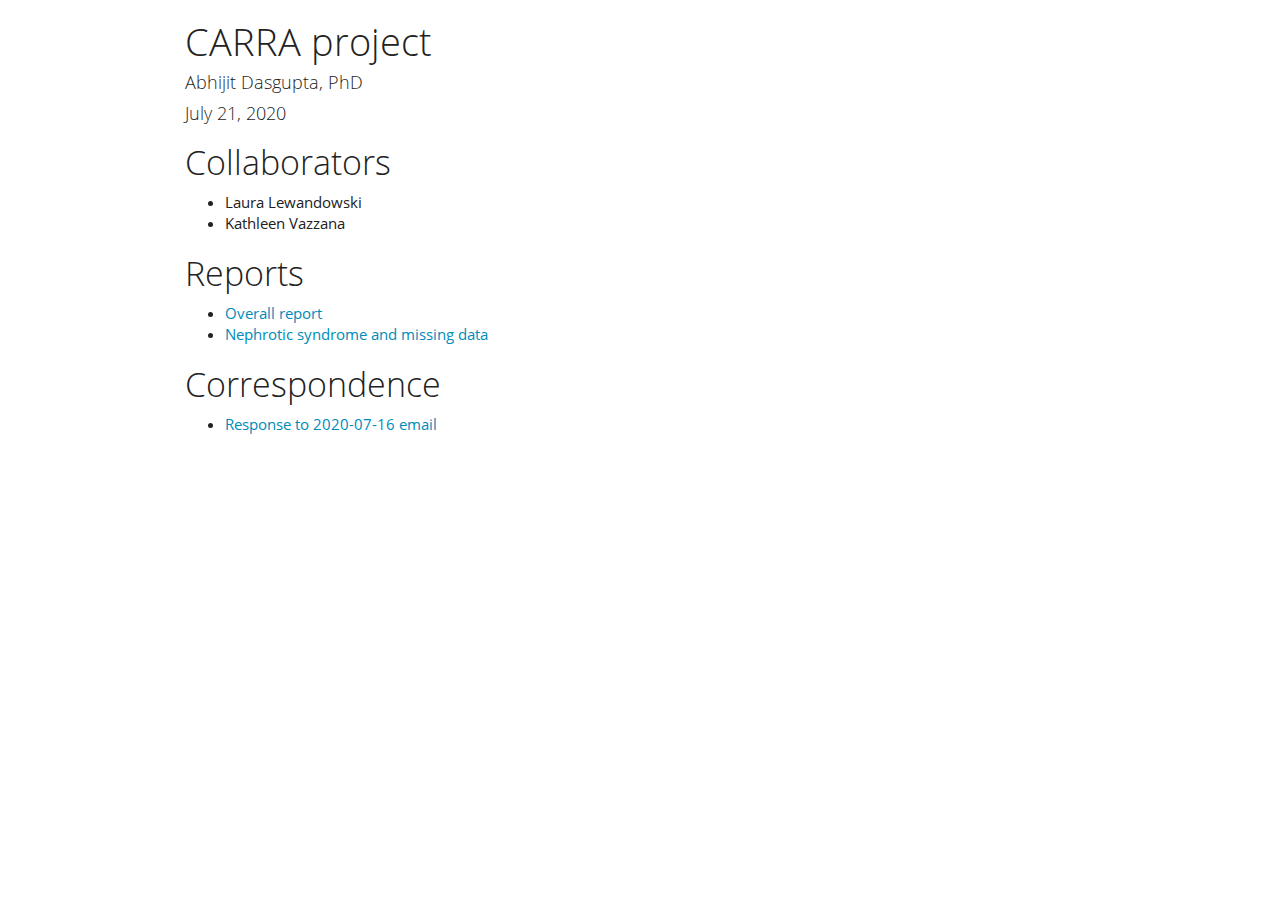
==== commit 50f0527d: "Changed format" ====
--- a/docs/index.html
+++ b/docs/index.html
@@ -22,19 +22,44 @@
 return new Za.prototype.init(a,b,c,d,e)}m.Tween=Za,Za.prototype={constructor:Za,init:function(a,b,c,d,e,f){this.elem=a,this.prop=c,this.easing=e||"swing",this.options=b,this.start=this.now=this.cur(),this.end=d,this.unit=f||(m.cssNumber[c]?"":"px")},cur:function(){var a=Za.propHooks[this.prop];return a&&a.get?a.get(this):Za.propHooks._default.get(this)},run:function(a){var b,c=Za.propHooks[this.prop];return this.options.duration?this.pos=b=m.easing[this.easing](a,this.options.duration*a,0,1,this.options.duration):this.pos=b=a,this.now=(this.end-this.start)*b+this.start,this.options.step&&this.options.step.call(this.elem,this.now,this),c&&c.set?c.set(this):Za.propHooks._default.set(this),this}},Za.prototype.init.prototype=Za.prototype,Za.propHooks={_default:{get:function(a){var b;return null==a.elem[a.prop]||a.elem.style&&null!=a.elem.style[a.prop]?(b=m.css(a.elem,a.prop,""),b&&"auto"!==b?b:0):a.elem[a.prop]},set:function(a){m.fx.step[a.prop]?m.fx.step[a.prop](a):a.elem.style&&(null!=a.elem.style[m.cssProps[a.prop]]||m.cssHooks[a.prop])?m.style(a.elem,a.prop,a.now+a.unit):a.elem[a.prop]=a.now}}},Za.propHooks.scrollTop=Za.propHooks.scrollLeft={set:function(a){a.elem.nodeType&&a.elem.parentNode&&(a.elem[a.prop]=a.now)}},m.easing={linear:function(a){return a},swing:function(a){return.5-Math.cos(a*Math.PI)/2}},m.fx=Za.prototype.init,m.fx.step={};var $a,_a,ab=/^(?:toggle|show|hide)$/,bb=new RegExp("^(?:([+-])=|)("+S+")([a-z%]*)$","i"),cb=/queueHooks$/,db=[ib],eb={"*":[function(a,b){var c=this.createTween(a,b),d=c.cur(),e=bb.exec(b),f=e&&e[3]||(m.cssNumber[a]?"":"px"),g=(m.cssNumber[a]||"px"!==f&&+d)&&bb.exec(m.css(c.elem,a)),h=1,i=20;if(g&&g[3]!==f){f=f||g[3],e=e||[],g=+d||1;do h=h||".5",g/=h,m.style(c.elem,a,g+f);while(h!==(h=c.cur()/d)&&1!==h&&--i)}return e&&(g=c.start=+g||+d||0,c.unit=f,c.end=e[1]?g+(e[1]+1)*e[2]:+e[2]),c}]};function fb(){return setTimeout(function(){$a=void 0}),$a=m.now()}function gb(a,b){var c,d={height:a},e=0;for(b=b?1:0;4>e;e+=2-b)c=T[e],d["margin"+c]=d["padding"+c]=a;return b&&(d.opacity=d.width=a),d}function hb(a,b,c){for(var d,e=(eb[b]||[]).concat(eb["*"]),f=0,g=e.length;g>f;f++)if(d=e[f].call(c,b,a))return d}function ib(a,b,c){var d,e,f,g,h,i,j,l,n=this,o={},p=a.style,q=a.nodeType&&U(a),r=m._data(a,"fxshow");c.queue||(h=m._queueHooks(a,"fx"),null==h.unqueued&&(h.unqueued=0,i=h.empty.fire,h.empty.fire=function(){h.unqueued||i()}),h.unqueued++,n.always(function(){n.always(function(){h.unqueued--,m.queue(a,"fx").length||h.empty.fire()})})),1===a.nodeType&&("height"in b||"width"in b)&&(c.overflow=[p.overflow,p.overflowX,p.overflowY],j=m.css(a,"display"),l="none"===j?m._data(a,"olddisplay")||Fa(a.nodeName):j,"inline"===l&&"none"===m.css(a,"float")&&(k.inlineBlockNeedsLayout&&"inline"!==Fa(a.nodeName)?p.zoom=1:p.display="inline-block")),c.overflow&&(p.overflow="hidden",k.shrinkWrapBlocks()||n.always(function(){p.overflow=c.overflow[0],p.overflowX=c.overflow[1],p.overflowY=c.overflow[2]}));for(d in b)if(e=b[d],ab.exec(e)){if(delete b[d],f=f||"toggle"===e,e===(q?"hide":"show")){if("show"!==e||!r||void 0===r[d])continue;q=!0}o[d]=r&&r[d]||m.style(a,d)}else j=void 0;if(m.isEmptyObject(o))"inline"===("none"===j?Fa(a.nodeName):j)&&(p.display=j);else{r?"hidden"in r&&(q=r.hidden):r=m._data(a,"fxshow",{}),f&&(r.hidden=!q),q?m(a).show():n.done(function(){m(a).hide()}),n.done(function(){var b;m._removeData(a,"fxshow");for(b in o)m.style(a,b,o[b])});for(d in o)g=hb(q?r[d]:0,d,n),d in r||(r[d]=g.start,q&&(g.end=g.start,g.start="width"===d||"height"===d?1:0))}}function jb(a,b){var c,d,e,f,g;for(c in a)if(d=m.camelCase(c),e=b[d],f=a[c],m.isArray(f)&&(e=f[1],f=a[c]=f[0]),c!==d&&(a[d]=f,delete a[c]),g=m.cssHooks[d],g&&"expand"in g){f=g.expand(f),delete a[d];for(c in f)c in a||(a[c]=f[c],b[c]=e)}else b[d]=e}function kb(a,b,c){var d,e,f=0,g=db.length,h=m.Deferred().always(function(){delete i.elem}),i=function(){if(e)return!1;for(var b=$a||fb(),c=Math.max(0,j.startTime+j.duration-b),d=c/j.duration||0,f=1-d,g=0,i=j.tweens.length;i>g;g++)j.tweens[g].run(f);return h.notifyWith(a,[j,f,c]),1>f&&i?c:(h.resolveWith(a,[j]),!1)},j=h.promise({elem:a,props:m.extend({},b),opts:m.extend(!0,{specialEasing:{}},c),originalProperties:b,originalOptions:c,startTime:$a||fb(),duration:c.duration,tweens:[],createTween:function(b,c){var d=m.Tween(a,j.opts,b,c,j.opts.specialEasing[b]||j.opts.easing);return j.tweens.push(d),d},stop:function(b){var c=0,d=b?j.tweens.length:0;if(e)return this;for(e=!0;d>c;c++)j.tweens[c].run(1);return b?h.resolveWith(a,[j,b]):h.rejectWith(a,[j,b]),this}}),k=j.props;for(jb(k,j.opts.specialEasing);g>f;f++)if(d=db[f].call(j,a,k,j.opts))return d;return m.map(k,hb,j),m.isFunction(j.opts.start)&&j.opts.start.call(a,j),m.fx.timer(m.extend(i,{elem:a,anim:j,queue:j.opts.queue})),j.progress(j.opts.progress).done(j.opts.done,j.opts.complete).fail(j.opts.fail).always(j.opts.always)}m.Animation=m.extend(kb,{tweener:function(a,b){m.isFunction(a)?(b=a,a=["*"]):a=a.split(" ");for(var c,d=0,e=a.length;e>d;d++)c=a[d],eb[c]=eb[c]||[],eb[c].unshift(b)},prefilter:function(a,b){b?db.unshift(a):db.push(a)}}),m.speed=function(a,b,c){var d=a&&"object"==typeof a?m.extend({},a):{complete:c||!c&&b||m.isFunction(a)&&a,duration:a,easing:c&&b||b&&!m.isFunction(b)&&b};return d.duration=m.fx.off?0:"number"==typeof d.duration?d.duration:d.duration in m.fx.speeds?m.fx.speeds[d.duration]:m.fx.speeds._default,(null==d.queue||d.queue===!0)&&(d.queue="fx"),d.old=d.complete,d.complete=function(){m.isFunction(d.old)&&d.old.call(this),d.queue&&m.dequeue(this,d.queue)},d},m.fn.extend({fadeTo:function(a,b,c,d){return this.filter(U).css("opacity",0).show().end().animate({opacity:b},a,c,d)},animate:function(a,b,c,d){var e=m.isEmptyObject(a),f=m.speed(b,c,d),g=function(){var b=kb(this,m.extend({},a),f);(e||m._data(this,"finish"))&&b.stop(!0)};return g.finish=g,e||f.queue===!1?this.each(g):this.queue(f.queue,g)},stop:function(a,b,c){var d=function(a){var b=a.stop;delete a.stop,b(c)};return"string"!=typeof a&&(c=b,b=a,a=void 0),b&&a!==!1&&this.queue(a||"fx",[]),this.each(function(){var b=!0,e=null!=a&&a+"queueHooks",f=m.timers,g=m._data(this);if(e)g[e]&&g[e].stop&&d(g[e]);else for(e in g)g[e]&&g[e].stop&&cb.test(e)&&d(g[e]);for(e=f.length;e--;)f[e].elem!==this||null!=a&&f[e].queue!==a||(f[e].anim.stop(c),b=!1,f.splice(e,1));(b||!c)&&m.dequeue(this,a)})},finish:function(a){return a!==!1&&(a=a||"fx"),this.each(function(){var b,c=m._data(this),d=c[a+"queue"],e=c[a+"queueHooks"],f=m.timers,g=d?d.length:0;for(c.finish=!0,m.queue(this,a,[]),e&&e.stop&&e.stop.call(this,!0),b=f.length;b--;)f[b].elem===this&&f[b].queue===a&&(f[b].anim.stop(!0),f.splice(b,1));for(b=0;g>b;b++)d[b]&&d[b].finish&&d[b].finish.call(this);delete c.finish})}}),m.each(["toggle","show","hide"],function(a,b){var c=m.fn[b];m.fn[b]=function(a,d,e){return null==a||"boolean"==typeof a?c.apply(this,arguments):this.animate(gb(b,!0),a,d,e)}}),m.each({slideDown:gb("show"),slideUp:gb("hide"),slideToggle:gb("toggle"),fadeIn:{opacity:"show"},fadeOut:{opacity:"hide"},fadeToggle:{opacity:"toggle"}},function(a,b){m.fn[a]=function(a,c,d){return this.animate(b,a,c,d)}}),m.timers=[],m.fx.tick=function(){var a,b=m.timers,c=0;for($a=m.now();c<b.length;c++)a=b[c],a()||b[c]!==a||b.splice(c--,1);b.length||m.fx.stop(),$a=void 0},m.fx.timer=function(a){m.timers.push(a),a()?m.fx.start():m.timers.pop()},m.fx.interval=13,m.fx.start=function(){_a||(_a=setInterval(m.fx.tick,m.fx.interval))},m.fx.stop=function(){clearInterval(_a),_a=null},m.fx.speeds={slow:600,fast:200,_default:400},m.fn.delay=function(a,b){return a=m.fx?m.fx.speeds[a]||a:a,b=b||"fx",this.queue(b,function(b,c){var d=setTimeout(b,a);c.stop=function(){clearTimeout(d)}})},function(){var a,b,c,d,e;b=y.createElement("div"),b.setAttribute("className","t"),b.innerHTML="  <link/><table></table><a href='/a'>a</a><input type='checkbox'/>",d=b.getElementsByTagName("a")[0],c=y.createElement("select"),e=c.appendChild(y.createElement("option")),a=b.getElementsByTagName("input")[0],d.style.cssText="top:1px",k.getSetAttribute="t"!==b.className,k.style=/top/.test(d.getAttribute("style")),k.hrefNormalized="/a"===d.getAttribute("href"),k.checkOn=!!a.value,k.optSelected=e.selected,k.enctype=!!y.createElement("form").enctype,c.disabled=!0,k.optDisabled=!e.disabled,a=y.createElement("input"),a.setAttribute("value",""),k.input=""===a.getAttribute("value"),a.value="t",a.setAttribute("type","radio"),k.radioValue="t"===a.value}();var lb=/\r/g;m.fn.extend({val:function(a){var b,c,d,e=this[0];{if(arguments.length)return d=m.isFunction(a),this.each(function(c){var e;1===this.nodeType&&(e=d?a.call(this,c,m(this).val()):a,null==e?e="":"number"==typeof e?e+="":m.isArray(e)&&(e=m.map(e,function(a){return null==a?"":a+""})),b=m.valHooks[this.type]||m.valHooks[this.nodeName.toLowerCase()],b&&"set"in b&&void 0!==b.set(this,e,"value")||(this.value=e))});if(e)return b=m.valHooks[e.type]||m.valHooks[e.nodeName.toLowerCase()],b&&"get"in b&&void 0!==(c=b.get(e,"value"))?c:(c=e.value,"string"==typeof c?c.replace(lb,""):null==c?"":c)}}}),m.extend({valHooks:{option:{get:function(a){var b=m.find.attr(a,"value");return null!=b?b:m.trim(m.text(a))}},select:{get:function(a){for(var b,c,d=a.options,e=a.selectedIndex,f="select-one"===a.type||0>e,g=f?null:[],h=f?e+1:d.length,i=0>e?h:f?e:0;h>i;i++)if(c=d[i],!(!c.selected&&i!==e||(k.optDisabled?c.disabled:null!==c.getAttribute("disabled"))||c.parentNode.disabled&&m.nodeName(c.parentNode,"optgroup"))){if(b=m(c).val(),f)return b;g.push(b)}return g},set:function(a,b){var c,d,e=a.options,f=m.makeArray(b),g=e.length;while(g--)if(d=e[g],m.inArray(m.valHooks.option.get(d),f)>=0)try{d.selected=c=!0}catch(h){d.scrollHeight}else d.selected=!1;return c||(a.selectedIndex=-1),e}}}}),m.each(["radio","checkbox"],function(){m.valHooks[this]={set:function(a,b){return m.isArray(b)?a.checked=m.inArray(m(a).val(),b)>=0:void 0}},k.checkOn||(m.valHooks[this].get=function(a){return null===a.getAttribute("value")?"on":a.value})});var mb,nb,ob=m.expr.attrHandle,pb=/^(?:checked|selected)$/i,qb=k.getSetAttribute,rb=k.input;m.fn.extend({attr:function(a,b){return V(this,m.attr,a,b,arguments.length>1)},removeAttr:function(a){return this.each(function(){m.removeAttr(this,a)})}}),m.extend({attr:function(a,b,c){var d,e,f=a.nodeType;if(a&&3!==f&&8!==f&&2!==f)return typeof a.getAttribute===K?m.prop(a,b,c):(1===f&&m.isXMLDoc(a)||(b=b.toLowerCase(),d=m.attrHooks[b]||(m.expr.match.bool.test(b)?nb:mb)),void 0===c?d&&"get"in d&&null!==(e=d.get(a,b))?e:(e=m.find.attr(a,b),null==e?void 0:e):null!==c?d&&"set"in d&&void 0!==(e=d.set(a,c,b))?e:(a.setAttribute(b,c+""),c):void m.removeAttr(a,b))},removeAttr:function(a,b){var c,d,e=0,f=b&&b.match(E);if(f&&1===a.nodeType)while(c=f[e++])d=m.propFix[c]||c,m.expr.match.bool.test(c)?rb&&qb||!pb.test(c)?a[d]=!1:a[m.camelCase("default-"+c)]=a[d]=!1:m.attr(a,c,""),a.removeAttribute(qb?c:d)},attrHooks:{type:{set:function(a,b){if(!k.radioValue&&"radio"===b&&m.nodeName(a,"input")){var c=a.value;return a.setAttribute("type",b),c&&(a.value=c),b}}}}}),nb={set:function(a,b,c){return b===!1?m.removeAttr(a,c):rb&&qb||!pb.test(c)?a.setAttribute(!qb&&m.propFix[c]||c,c):a[m.camelCase("default-"+c)]=a[c]=!0,c}},m.each(m.expr.match.bool.source.match(/\w+/g),function(a,b){var c=ob[b]||m.find.attr;ob[b]=rb&&qb||!pb.test(b)?function(a,b,d){var e,f;return d||(f=ob[b],ob[b]=e,e=null!=c(a,b,d)?b.toLowerCase():null,ob[b]=f),e}:function(a,b,c){return c?void 0:a[m.camelCase("default-"+b)]?b.toLowerCase():null}}),rb&&qb||(m.attrHooks.value={set:function(a,b,c){return m.nodeName(a,"input")?void(a.defaultValue=b):mb&&mb.set(a,b,c)}}),qb||(mb={set:function(a,b,c){var d=a.getAttributeNode(c);return d||a.setAttributeNode(d=a.ownerDocument.createAttribute(c)),d.value=b+="","value"===c||b===a.getAttribute(c)?b:void 0}},ob.id=ob.name=ob.coords=function(a,b,c){var d;return c?void 0:(d=a.getAttributeNode(b))&&""!==d.value?d.value:null},m.valHooks.button={get:function(a,b){var c=a.getAttributeNode(b);return c&&c.specified?c.value:void 0},set:mb.set},m.attrHooks.contenteditable={set:function(a,b,c){mb.set(a,""===b?!1:b,c)}},m.each(["width","height"],function(a,b){m.attrHooks[b]={set:function(a,c){return""===c?(a.setAttribute(b,"auto"),c):void 0}}})),k.style||(m.attrHooks.style={get:function(a){return a.style.cssText||void 0},set:function(a,b){return a.style.cssText=b+""}});var sb=/^(?:input|select|textarea|button|object)$/i,tb=/^(?:a|area)$/i;m.fn.extend({prop:function(a,b){return V(this,m.prop,a,b,arguments.length>1)},removeProp:function(a){return a=m.propFix[a]||a,this.each(function(){try{this[a]=void 0,delete this[a]}catch(b){}})}}),m.extend({propFix:{"for":"htmlFor","class":"className"},prop:function(a,b,c){var d,e,f,g=a.nodeType;if(a&&3!==g&&8!==g&&2!==g)return f=1!==g||!m.isXMLDoc(a),f&&(b=m.propFix[b]||b,e=m.propHooks[b]),void 0!==c?e&&"set"in e&&void 0!==(d=e.set(a,c,b))?d:a[b]=c:e&&"get"in e&&null!==(d=e.get(a,b))?d:a[b]},propHooks:{tabIndex:{get:function(a){var b=m.find.attr(a,"tabindex");return b?parseInt(b,10):sb.test(a.nodeName)||tb.test(a.nodeName)&&a.href?0:-1}}}}),k.hrefNormalized||m.each(["href","src"],function(a,b){m.propHooks[b]={get:function(a){return a.getAttribute(b,4)}}}),k.optSelected||(m.propHooks.selected={get:function(a){var b=a.parentNode;return b&&(b.selectedIndex,b.parentNode&&b.parentNode.selectedIndex),null}}),m.each(["tabIndex","readOnly","maxLength","cellSpacing","cellPadding","rowSpan","colSpan","useMap","frameBorder","contentEditable"],function(){m.propFix[this.toLowerCase()]=this}),k.enctype||(m.propFix.enctype="encoding");var ub=/[\t\r\n\f]/g;m.fn.extend({addClass:function(a){var b,c,d,e,f,g,h=0,i=this.length,j="string"==typeof a&&a;if(m.isFunction(a))return this.each(function(b){m(this).addClass(a.call(this,b,this.className))});if(j)for(b=(a||"").match(E)||[];i>h;h++)if(c=this[h],d=1===c.nodeType&&(c.className?(" "+c.className+" ").replace(ub," "):" ")){f=0;while(e=b[f++])d.indexOf(" "+e+" ")<0&&(d+=e+" ");g=m.trim(d),c.className!==g&&(c.className=g)}return this},removeClass:function(a){var b,c,d,e,f,g,h=0,i=this.length,j=0===arguments.length||"string"==typeof a&&a;if(m.isFunction(a))return this.each(function(b){m(this).removeClass(a.call(this,b,this.className))});if(j)for(b=(a||"").match(E)||[];i>h;h++)if(c=this[h],d=1===c.nodeType&&(c.className?(" "+c.className+" ").replace(ub," "):"")){f=0;while(e=b[f++])while(d.indexOf(" "+e+" ")>=0)d=d.replace(" "+e+" "," ");g=a?m.trim(d):"",c.className!==g&&(c.className=g)}return this},toggleClass:function(a,b){var c=typeof a;return"boolean"==typeof b&&"string"===c?b?this.addClass(a):this.removeClass(a):this.each(m.isFunction(a)?function(c){m(this).toggleClass(a.call(this,c,this.className,b),b)}:function(){if("string"===c){var b,d=0,e=m(this),f=a.match(E)||[];while(b=f[d++])e.hasClass(b)?e.removeClass(b):e.addClass(b)}else(c===K||"boolean"===c)&&(this.className&&m._data(this,"__className__",this.className),this.className=this.className||a===!1?"":m._data(this,"__className__")||"")})},hasClass:function(a){for(var b=" "+a+" ",c=0,d=this.length;d>c;c++)if(1===this[c].nodeType&&(" "+this[c].className+" ").replace(ub," ").indexOf(b)>=0)return!0;return!1}}),m.each("blur focus focusin focusout load resize scroll unload click dblclick mousedown mouseup mousemove mouseover mouseout mouseenter mouseleave change select submit keydown keypress keyup error contextmenu".split(" "),function(a,b){m.fn[b]=function(a,c){return arguments.length>0?this.on(b,null,a,c):this.trigger(b)}}),m.fn.extend({hover:function(a,b){return this.mouseenter(a).mouseleave(b||a)},bind:function(a,b,c){return this.on(a,null,b,c)},unbind:function(a,b){return this.off(a,null,b)},delegate:function(a,b,c,d){return this.on(b,a,c,d)},undelegate:function(a,b,c){return 1===arguments.length?this.off(a,"**"):this.off(b,a||"**",c)}});var vb=m.now(),wb=/\?/,xb=/(,)|(\[|{)|(}|])|"(?:[^"\\\r\n]|\\["\\\/bfnrt]|\\u[\da-fA-F]{4})*"\s*:?|true|false|null|-?(?!0\d)\d+(?:\.\d+|)(?:[eE][+-]?\d+|)/g;m.parseJSON=function(b){if(a.JSON&&a.JSON.parse)return a.JSON.parse(b+"");var c,d=null,e=m.trim(b+"");return e&&!m.trim(e.replace(xb,function(a,b,e,f){return c&&b&&(d=0),0===d?a:(c=e||b,d+=!f-!e,"")}))?Function("return "+e)():m.error("Invalid JSON: "+b)},m.parseXML=function(b){var c,d;if(!b||"string"!=typeof b)return null;try{a.DOMParser?(d=new DOMParser,c=d.parseFromString(b,"text/xml")):(c=new ActiveXObject("Microsoft.XMLDOM"),c.async="false",c.loadXML(b))}catch(e){c=void 0}return c&&c.documentElement&&!c.getElementsByTagName("parsererror").length||m.error("Invalid XML: "+b),c};var yb,zb,Ab=/#.*$/,Bb=/([?&])_=[^&]*/,Cb=/^(.*?):[ \t]*([^\r\n]*)\r?$/gm,Db=/^(?:about|app|app-storage|.+-extension|file|res|widget):$/,Eb=/^(?:GET|HEAD)$/,Fb=/^\/\//,Gb=/^([\w.+-]+:)(?:\/\/(?:[^\/?#]*@|)([^\/?#:]*)(?::(\d+)|)|)/,Hb={},Ib={},Jb="*/".concat("*");try{zb=location.href}catch(Kb){zb=y.createElement("a"),zb.href="",zb=zb.href}yb=Gb.exec(zb.toLowerCase())||[];function Lb(a){return function(b,c){"string"!=typeof b&&(c=b,b="*");var d,e=0,f=b.toLowerCase().match(E)||[];if(m.isFunction(c))while(d=f[e++])"+"===d.charAt(0)?(d=d.slice(1)||"*",(a[d]=a[d]||[]).unshift(c)):(a[d]=a[d]||[]).push(c)}}function Mb(a,b,c,d){var e={},f=a===Ib;function g(h){var i;return e[h]=!0,m.each(a[h]||[],function(a,h){var j=h(b,c,d);return"string"!=typeof j||f||e[j]?f?!(i=j):void 0:(b.dataTypes.unshift(j),g(j),!1)}),i}return g(b.dataTypes[0])||!e["*"]&&g("*")}function Nb(a,b){var c,d,e=m.ajaxSettings.flatOptions||{};for(d in b)void 0!==b[d]&&((e[d]?a:c||(c={}))[d]=b[d]);return c&&m.extend(!0,a,c),a}function Ob(a,b,c){var d,e,f,g,h=a.contents,i=a.dataTypes;while("*"===i[0])i.shift(),void 0===e&&(e=a.mimeType||b.getResponseHeader("Content-Type"));if(e)for(g in h)if(h[g]&&h[g].test(e)){i.unshift(g);break}if(i[0]in c)f=i[0];else{for(g in c){if(!i[0]||a.converters[g+" "+i[0]]){f=g;break}d||(d=g)}f=f||d}return f?(f!==i[0]&&i.unshift(f),c[f]):void 0}function Pb(a,b,c,d){var e,f,g,h,i,j={},k=a.dataTypes.slice();if(k[1])for(g in a.converters)j[g.toLowerCase()]=a.converters[g];f=k.shift();while(f)if(a.responseFields[f]&&(c[a.responseFields[f]]=b),!i&&d&&a.dataFilter&&(b=a.dataFilter(b,a.dataType)),i=f,f=k.shift())if("*"===f)f=i;else if("*"!==i&&i!==f){if(g=j[i+" "+f]||j["* "+f],!g)for(e in j)if(h=e.split(" "),h[1]===f&&(g=j[i+" "+h[0]]||j["* "+h[0]])){g===!0?g=j[e]:j[e]!==!0&&(f=h[0],k.unshift(h[1]));break}if(g!==!0)if(g&&a["throws"])b=g(b);else try{b=g(b)}catch(l){return{state:"parsererror",error:g?l:"No conversion from "+i+" to "+f}}}return{state:"success",data:b}}m.extend({active:0,lastModified:{},etag:{},ajaxSettings:{url:zb,type:"GET",isLocal:Db.test(yb[1]),global:!0,processData:!0,async:!0,contentType:"application/x-www-form-urlencoded; charset=UTF-8",accepts:{"*":Jb,text:"text/plain",html:"text/html",xml:"application/xml, text/xml",json:"application/json, text/javascript"},contents:{xml:/xml/,html:/html/,json:/json/},responseFields:{xml:"responseXML",text:"responseText",json:"responseJSON"},converters:{"* text":String,"text html":!0,"text json":m.parseJSON,"text xml":m.parseXML},flatOptions:{url:!0,context:!0}},ajaxSetup:function(a,b){return b?Nb(Nb(a,m.ajaxSettings),b):Nb(m.ajaxSettings,a)},ajaxPrefilter:Lb(Hb),ajaxTransport:Lb(Ib),ajax:function(a,b){"object"==typeof a&&(b=a,a=void 0),b=b||{};var c,d,e,f,g,h,i,j,k=m.ajaxSetup({},b),l=k.context||k,n=k.context&&(l.nodeType||l.jquery)?m(l):m.event,o=m.Deferred(),p=m.Callbacks("once memory"),q=k.statusCode||{},r={},s={},t=0,u="canceled",v={readyState:0,getResponseHeader:function(a){var b;if(2===t){if(!j){j={};while(b=Cb.exec(f))j[b[1].toLowerCase()]=b[2]}b=j[a.toLowerCase()]}return null==b?null:b},getAllResponseHeaders:function(){return 2===t?f:null},setRequestHeader:function(a,b){var c=a.toLowerCase();return t||(a=s[c]=s[c]||a,r[a]=b),this},overrideMimeType:function(a){return t||(k.mimeType=a),this},statusCode:function(a){var b;if(a)if(2>t)for(b in a)q[b]=[q[b],a[b]];else v.always(a[v.status]);return this},abort:function(a){var b=a||u;return i&&i.abort(b),x(0,b),this}};if(o.promise(v).complete=p.add,v.success=v.done,v.error=v.fail,k.url=((a||k.url||zb)+"").replace(Ab,"").replace(Fb,yb[1]+"//"),k.type=b.method||b.type||k.method||k.type,k.dataTypes=m.trim(k.dataType||"*").toLowerCase().match(E)||[""],null==k.crossDomain&&(c=Gb.exec(k.url.toLowerCase()),k.crossDomain=!(!c||c[1]===yb[1]&&c[2]===yb[2]&&(c[3]||("http:"===c[1]?"80":"443"))===(yb[3]||("http:"===yb[1]?"80":"443")))),k.data&&k.processData&&"string"!=typeof k.data&&(k.data=m.param(k.data,k.traditional)),Mb(Hb,k,b,v),2===t)return v;h=m.event&&k.global,h&&0===m.active++&&m.event.trigger("ajaxStart"),k.type=k.type.toUpperCase(),k.hasContent=!Eb.test(k.type),e=k.url,k.hasContent||(k.data&&(e=k.url+=(wb.test(e)?"&":"?")+k.data,delete k.data),k.cache===!1&&(k.url=Bb.test(e)?e.replace(Bb,"$1_="+vb++):e+(wb.test(e)?"&":"?")+"_="+vb++)),k.ifModified&&(m.lastModified[e]&&v.setRequestHeader("If-Modified-Since",m.lastModified[e]),m.etag[e]&&v.setRequestHeader("If-None-Match",m.etag[e])),(k.data&&k.hasContent&&k.contentType!==!1||b.contentType)&&v.setRequestHeader("Content-Type",k.contentType),v.setRequestHeader("Accept",k.dataTypes[0]&&k.accepts[k.dataTypes[0]]?k.accepts[k.dataTypes[0]]+("*"!==k.dataTypes[0]?", "+Jb+"; q=0.01":""):k.accepts["*"]);for(d in k.headers)v.setRequestHeader(d,k.headers[d]);if(k.beforeSend&&(k.beforeSend.call(l,v,k)===!1||2===t))return v.abort();u="abort";for(d in{success:1,error:1,complete:1})v[d](k[d]);if(i=Mb(Ib,k,b,v)){v.readyState=1,h&&n.trigger("ajaxSend",[v,k]),k.async&&k.timeout>0&&(g=setTimeout(function(){v.abort("timeout")},k.timeout));try{t=1,i.send(r,x)}catch(w){if(!(2>t))throw w;x(-1,w)}}else x(-1,"No Transport");function x(a,b,c,d){var j,r,s,u,w,x=b;2!==t&&(t=2,g&&clearTimeout(g),i=void 0,f=d||"",v.readyState=a>0?4:0,j=a>=200&&300>a||304===a,c&&(u=Ob(k,v,c)),u=Pb(k,u,v,j),j?(k.ifModified&&(w=v.getResponseHeader("Last-Modified"),w&&(m.lastModified[e]=w),w=v.getResponseHeader("etag"),w&&(m.etag[e]=w)),204===a||"HEAD"===k.type?x="nocontent":304===a?x="notmodified":(x=u.state,r=u.data,s=u.error,j=!s)):(s=x,(a||!x)&&(x="error",0>a&&(a=0))),v.status=a,v.statusText=(b||x)+"",j?o.resolveWith(l,[r,x,v]):o.rejectWith(l,[v,x,s]),v.statusCode(q),q=void 0,h&&n.trigger(j?"ajaxSuccess":"ajaxError",[v,k,j?r:s]),p.fireWith(l,[v,x]),h&&(n.trigger("ajaxComplete",[v,k]),--m.active||m.event.trigger("ajaxStop")))}return v},getJSON:function(a,b,c){return m.get(a,b,c,"json")},getScript:function(a,b){return m.get(a,void 0,b,"script")}}),m.each(["get","post"],function(a,b){m[b]=function(a,c,d,e){return m.isFunction(c)&&(e=e||d,d=c,c=void 0),m.ajax({url:a,type:b,dataType:e,data:c,success:d})}}),m._evalUrl=function(a){return m.ajax({url:a,type:"GET",dataType:"script",async:!1,global:!1,"throws":!0})},m.fn.extend({wrapAll:function(a){if(m.isFunction(a))return this.each(function(b){m(this).wrapAll(a.call(this,b))});if(this[0]){var b=m(a,this[0].ownerDocument).eq(0).clone(!0);this[0].parentNode&&b.insertBefore(this[0]),b.map(function(){var a=this;while(a.firstChild&&1===a.firstChild.nodeType)a=a.firstChild;return a}).append(this)}return this},wrapInner:function(a){return this.each(m.isFunction(a)?function(b){m(this).wrapInner(a.call(this,b))}:function(){var b=m(this),c=b.contents();c.length?c.wrapAll(a):b.append(a)})},wrap:function(a){var b=m.isFunction(a);return this.each(function(c){m(this).wrapAll(b?a.call(this,c):a)})},unwrap:function(){return this.parent().each(function(){m.nodeName(this,"body")||m(this).replaceWith(this.childNodes)}).end()}}),m.expr.filters.hidden=function(a){return a.offsetWidth<=0&&a.offsetHeight<=0||!k.reliableHiddenOffsets()&&"none"===(a.style&&a.style.display||m.css(a,"display"))},m.expr.filters.visible=function(a){return!m.expr.filters.hidden(a)};var Qb=/%20/g,Rb=/\[\]$/,Sb=/\r?\n/g,Tb=/^(?:submit|button|image|reset|file)$/i,Ub=/^(?:input|select|textarea|keygen)/i;function Vb(a,b,c,d){var e;if(m.isArray(b))m.each(b,function(b,e){c||Rb.test(a)?d(a,e):Vb(a+"["+("object"==typeof e?b:"")+"]",e,c,d)});else if(c||"object"!==m.type(b))d(a,b);else for(e in b)Vb(a+"["+e+"]",b[e],c,d)}m.param=function(a,b){var c,d=[],e=function(a,b){b=m.isFunction(b)?b():null==b?"":b,d[d.length]=encodeURIComponent(a)+"="+encodeURIComponent(b)};if(void 0===b&&(b=m.ajaxSettings&&m.ajaxSettings.traditional),m.isArray(a)||a.jquery&&!m.isPlainObject(a))m.each(a,function(){e(this.name,this.value)});else for(c in a)Vb(c,a[c],b,e);return d.join("&").replace(Qb,"+")},m.fn.extend({serialize:function(){return m.param(this.serializeArray())},serializeArray:function(){return this.map(function(){var a=m.prop(this,"elements");return a?m.makeArray(a):this}).filter(function(){var a=this.type;return this.name&&!m(this).is(":disabled")&&Ub.test(this.nodeName)&&!Tb.test(a)&&(this.checked||!W.test(a))}).map(function(a,b){var c=m(this).val();return null==c?null:m.isArray(c)?m.map(c,function(a){return{name:b.name,value:a.replace(Sb,"\r\n")}}):{name:b.name,value:c.replace(Sb,"\r\n")}}).get()}}),m.ajaxSettings.xhr=void 0!==a.ActiveXObject?function(){return!this.isLocal&&/^(get|post|head|put|delete|options)$/i.test(this.type)&&Zb()||$b()}:Zb;var Wb=0,Xb={},Yb=m.ajaxSettings.xhr();a.attachEvent&&a.attachEvent("onunload",function(){for(var a in Xb)Xb[a](void 0,!0)}),k.cors=!!Yb&&"withCredentials"in Yb,Yb=k.ajax=!!Yb,Yb&&m.ajaxTransport(function(a){if(!a.crossDomain||k.cors){var b;return{send:function(c,d){var e,f=a.xhr(),g=++Wb;if(f.open(a.type,a.url,a.async,a.username,a.password),a.xhrFields)for(e in a.xhrFields)f[e]=a.xhrFields[e];a.mimeType&&f.overrideMimeType&&f.overrideMimeType(a.mimeType),a.crossDomain||c["X-Requested-With"]||(c["X-Requested-With"]="XMLHttpRequest");for(e in c)void 0!==c[e]&&f.setRequestHeader(e,c[e]+"");f.send(a.hasContent&&a.data||null),b=function(c,e){var h,i,j;if(b&&(e||4===f.readyState))if(delete Xb[g],b=void 0,f.onreadystatechange=m.noop,e)4!==f.readyState&&f.abort();else{j={},h=f.status,"string"==typeof f.responseText&&(j.text=f.responseText);try{i=f.statusText}catch(k){i=""}h||!a.isLocal||a.crossDomain?1223===h&&(h=204):h=j.text?200:404}j&&d(h,i,j,f.getAllResponseHeaders())},a.async?4===f.readyState?setTimeout(b):f.onreadystatechange=Xb[g]=b:b()},abort:function(){b&&b(void 0,!0)}}}});function Zb(){try{return new a.XMLHttpRequest}catch(b){}}function $b(){try{return new a.ActiveXObject("Microsoft.XMLHTTP")}catch(b){}}m.ajaxSetup({accepts:{script:"text/javascript, application/javascript, application/ecmascript, application/x-ecmascript"},contents:{script:/(?:java|ecma)script/},converters:{"text script":function(a){return m.globalEval(a),a}}}),m.ajaxPrefilter("script",function(a){void 0===a.cache&&(a.cache=!1),a.crossDomain&&(a.type="GET",a.global=!1)}),m.ajaxTransport("script",function(a){if(a.crossDomain){var b,c=y.head||m("head")[0]||y.documentElement;return{send:function(d,e){b=y.createElement("script"),b.async=!0,a.scriptCharset&&(b.charset=a.scriptCharset),b.src=a.url,b.onload=b.onreadystatechange=function(a,c){(c||!b.readyState||/loaded|complete/.test(b.readyState))&&(b.onload=b.onreadystatechange=null,b.parentNode&&b.parentNode.removeChild(b),b=null,c||e(200,"success"))},c.insertBefore(b,c.firstChild)},abort:function(){b&&b.onload(void 0,!0)}}}});var _b=[],ac=/(=)\?(?=&|$)|\?\?/;m.ajaxSetup({jsonp:"callback",jsonpCallback:function(){var a=_b.pop()||m.expando+"_"+vb++;return this[a]=!0,a}}),m.ajaxPrefilter("json jsonp",function(b,c,d){var e,f,g,h=b.jsonp!==!1&&(ac.test(b.url)?"url":"string"==typeof b.data&&!(b.contentType||"").indexOf("application/x-www-form-urlencoded")&&ac.test(b.data)&&"data");return h||"jsonp"===b.dataTypes[0]?(e=b.jsonpCallback=m.isFunction(b.jsonpCallback)?b.jsonpCallback():b.jsonpCallback,h?b[h]=b[h].replace(ac,"$1"+e):b.jsonp!==!1&&(b.url+=(wb.test(b.url)?"&":"?")+b.jsonp+"="+e),b.converters["script json"]=function(){return g||m.error(e+" was not called"),g[0]},b.dataTypes[0]="json",f=a[e],a[e]=function(){g=arguments},d.always(function(){a[e]=f,b[e]&&(b.jsonpCallback=c.jsonpCallback,_b.push(e)),g&&m.isFunction(f)&&f(g[0]),g=f=void 0}),"script"):void 0}),m.parseHTML=function(a,b,c){if(!a||"string"!=typeof a)return null;"boolean"==typeof b&&(c=b,b=!1),b=b||y;var d=u.exec(a),e=!c&&[];return d?[b.createElement(d[1])]:(d=m.buildFragment([a],b,e),e&&e.length&&m(e).remove(),m.merge([],d.childNodes))};var bc=m.fn.load;m.fn.load=function(a,b,c){if("string"!=typeof a&&bc)return bc.apply(this,arguments);var d,e,f,g=this,h=a.indexOf(" ");return h>=0&&(d=m.trim(a.slice(h,a.length)),a=a.slice(0,h)),m.isFunction(b)?(c=b,b=void 0):b&&"object"==typeof b&&(f="POST"),g.length>0&&m.ajax({url:a,type:f,dataType:"html",data:b}).done(function(a){e=arguments,g.html(d?m("<div>").append(m.parseHTML(a)).find(d):a)}).complete(c&&function(a,b){g.each(c,e||[a.responseText,b,a])}),this},m.each(["ajaxStart","ajaxStop","ajaxComplete","ajaxError","ajaxSuccess","ajaxSend"],function(a,b){m.fn[b]=function(a){return this.on(b,a)}}),m.expr.filters.animated=function(a){return m.grep(m.timers,function(b){return a===b.elem}).length};var cc=a.document.documentElement;function dc(a){return m.isWindow(a)?a:9===a.nodeType?a.defaultView||a.parentWindow:!1}m.offset={setOffset:function(a,b,c){var d,e,f,g,h,i,j,k=m.css(a,"position"),l=m(a),n={};"static"===k&&(a.style.position="relative"),h=l.offset(),f=m.css(a,"top"),i=m.css(a,"left"),j=("absolute"===k||"fixed"===k)&&m.inArray("auto",[f,i])>-1,j?(d=l.position(),g=d.top,e=d.left):(g=parseFloat(f)||0,e=parseFloat(i)||0),m.isFunction(b)&&(b=b.call(a,c,h)),null!=b.top&&(n.top=b.top-h.top+g),null!=b.left&&(n.left=b.left-h.left+e),"using"in b?b.using.call(a,n):l.css(n)}},m.fn.extend({offset:function(a){if(arguments.length)return void 0===a?this:this.each(function(b){m.offset.setOffset(this,a,b)});var b,c,d={top:0,left:0},e=this[0],f=e&&e.ownerDocument;if(f)return b=f.documentElement,m.contains(b,e)?(typeof e.getBoundingClientRect!==K&&(d=e.getBoundingClientRect()),c=dc(f),{top:d.top+(c.pageYOffset||b.scrollTop)-(b.clientTop||0),left:d.left+(c.pageXOffset||b.scrollLeft)-(b.clientLeft||0)}):d},position:function(){if(this[0]){var a,b,c={top:0,left:0},d=this[0];return"fixed"===m.css(d,"position")?b=d.getBoundingClientRect():(a=this.offsetParent(),b=this.offset(),m.nodeName(a[0],"html")||(c=a.offset()),c.top+=m.css(a[0],"borderTopWidth",!0),c.left+=m.css(a[0],"borderLeftWidth",!0)),{top:b.top-c.top-m.css(d,"marginTop",!0),left:b.left-c.left-m.css(d,"marginLeft",!0)}}},offsetParent:function(){return this.map(function(){var a=this.offsetParent||cc;while(a&&!m.nodeName(a,"html")&&"static"===m.css(a,"position"))a=a.offsetParent;return a||cc})}}),m.each({scrollLeft:"pageXOffset",scrollTop:"pageYOffset"},function(a,b){var c=/Y/.test(b);m.fn[a]=function(d){return V(this,function(a,d,e){var f=dc(a);return void 0===e?f?b in f?f[b]:f.document.documentElement[d]:a[d]:void(f?f.scrollTo(c?m(f).scrollLeft():e,c?e:m(f).scrollTop()):a[d]=e)},a,d,arguments.length,null)}}),m.each(["top","left"],function(a,b){m.cssHooks[b]=La(k.pixelPosition,function(a,c){return c?(c=Ja(a,b),Ha.test(c)?m(a).position()[b]+"px":c):void 0})}),m.each({Height:"height",Width:"width"},function(a,b){m.each({padding:"inner"+a,content:b,"":"outer"+a},function(c,d){m.fn[d]=function(d,e){var f=arguments.length&&(c||"boolean"!=typeof d),g=c||(d===!0||e===!0?"margin":"border");return V(this,function(b,c,d){var e;return m.isWindow(b)?b.document.documentElement["client"+a]:9===b.nodeType?(e=b.documentElement,Math.max(b.body["scroll"+a],e["scroll"+a],b.body["offset"+a],e["offset"+a],e["client"+a])):void 0===d?m.css(b,c,g):m.style(b,c,d,g)},b,f?d:void 0,f,null)}})}),m.fn.size=function(){return this.length},m.fn.andSelf=m.fn.addBack,"function"==typeof define&&define.amd&&define("jquery",[],function(){return m});var ec=a.jQuery,fc=a.$;return m.noConflict=function(b){return a.$===m&&(a.$=fc),b&&a.jQuery===m&&(a.jQuery=ec),m},typeof b===K&&(a.jQuery=a.$=m),m});
 </script>
 <meta name="viewport" content="width=device-width, initial-scale=1" />
-<style type="text/css">@font-face {
-font-family: 'Roboto';
+<style type="text/css">
+@font-face {
+font-family: 'Open Sans';
+font-style: normal;
+font-weight: 300;
+src: url([data-uri]) format('truetype');
+}
+@font-face {
+font-family: 'Open Sans';
 font-style: normal;
 font-weight: 400;
-src: url([data-uri]) format('truetype');
-}
-@font-face {
-font-family: 'Roboto';
+src: url([data-uri]) format('truetype');
+}
+@font-face {
+font-family: 'Open Sans';
 font-style: normal;
-font-weight: 500;
-src: url([data-uri]) format('truetype');
-}
-html{font-family:sans-serif;-ms-text-size-adjust:100%;-webkit-text-size-adjust:100%}body{margin:0}article,aside,details,figcaption,figure,footer,header,hgroup,main,menu,nav,section,summary{display:block}audio,canvas,progress,video{display:inline-block;vertical-align:baseline}audio:not([controls]){display:none;height:0}[hidden],template{display:none}a{background-color:transparent}a:active,a:hover{outline:0}abbr[title]{border-bottom:1px dotted}b,strong{font-weight:bold}dfn{font-style:italic}h1{font-size:2em;margin:0.67em 0}mark{background:#ff0;color:#000}small{font-size:80%}sub,sup{font-size:75%;line-height:0;position:relative;vertical-align:baseline}sup{top:-0.5em}sub{bottom:-0.25em}img{border:0}svg:not(:root){overflow:hidden}figure{margin:1em 40px}hr{-webkit-box-sizing:content-box;-moz-box-sizing:content-box;box-sizing:content-box;height:0}pre{overflow:auto}code,kbd,pre,samp{font-family:monospace, monospace;font-size:1em}button,input,optgroup,select,textarea{color:inherit;font:inherit;margin:0}button{overflow:visible}button,select{text-transform:none}button,html input[type="button"],input[type="reset"],input[type="submit"]{-webkit-appearance:button;cursor:pointer}button[disabled],html input[disabled]{cursor:default}button::-moz-focus-inner,input::-moz-focus-inner{border:0;padding:0}input{line-height:normal}input[type="checkbox"],input[type="radio"]{-webkit-box-sizing:border-box;-moz-box-sizing:border-box;box-sizing:border-box;padding:0}input[type="number"]::-webkit-inner-spin-button,input[type="number"]::-webkit-outer-spin-button{height:auto}input[type="search"]{-webkit-appearance:textfield;-webkit-box-sizing:content-box;-moz-box-sizing:content-box;box-sizing:content-box}input[type="search"]::-webkit-search-cancel-button,input[type="search"]::-webkit-search-decoration{-webkit-appearance:none}fieldset{border:1px solid #c0c0c0;margin:0 2px;padding:0.35em 0.625em 0.75em}legend{border:0;padding:0}textarea{overflow:auto}optgroup{font-weight:bold}table{border-collapse:collapse;border-spacing:0}td,th{padding:0}@media print{*,*:before,*:after{background:transparent !important;color:#000 !important;-webkit-box-shadow:none !important;box-shadow:none !important;text-shadow:none !important}a,a:visited{text-decoration:underline}a[href]:after{content:" (" attr(href) ")"}abbr[title]:after{content:" (" attr(title) ")"}a[href^="#"]:after,a[href^="javascript:"]:after{content:""}pre,blockquote{border:1px solid #999;page-break-inside:avoid}thead{display:table-header-group}tr,img{page-break-inside:avoid}img{max-width:100% !important}p,h2,h3{orphans:3;widows:3}h2,h3{page-break-after:avoid}.navbar{display:none}.btn>.caret,.dropup>.btn>.caret{border-top-color:#000 !important}.label{border:1px solid #000}.table{border-collapse:collapse !important}.table td,.table th{background-color:#fff !important}.table-bordered th,.table-bordered td{border:1px solid #ddd !important}}@font-face{font-family:'Glyphicons Halflings';src:url([data-uri]);src:url([data-uri]) format('embedded-opentype'),url([data-uri]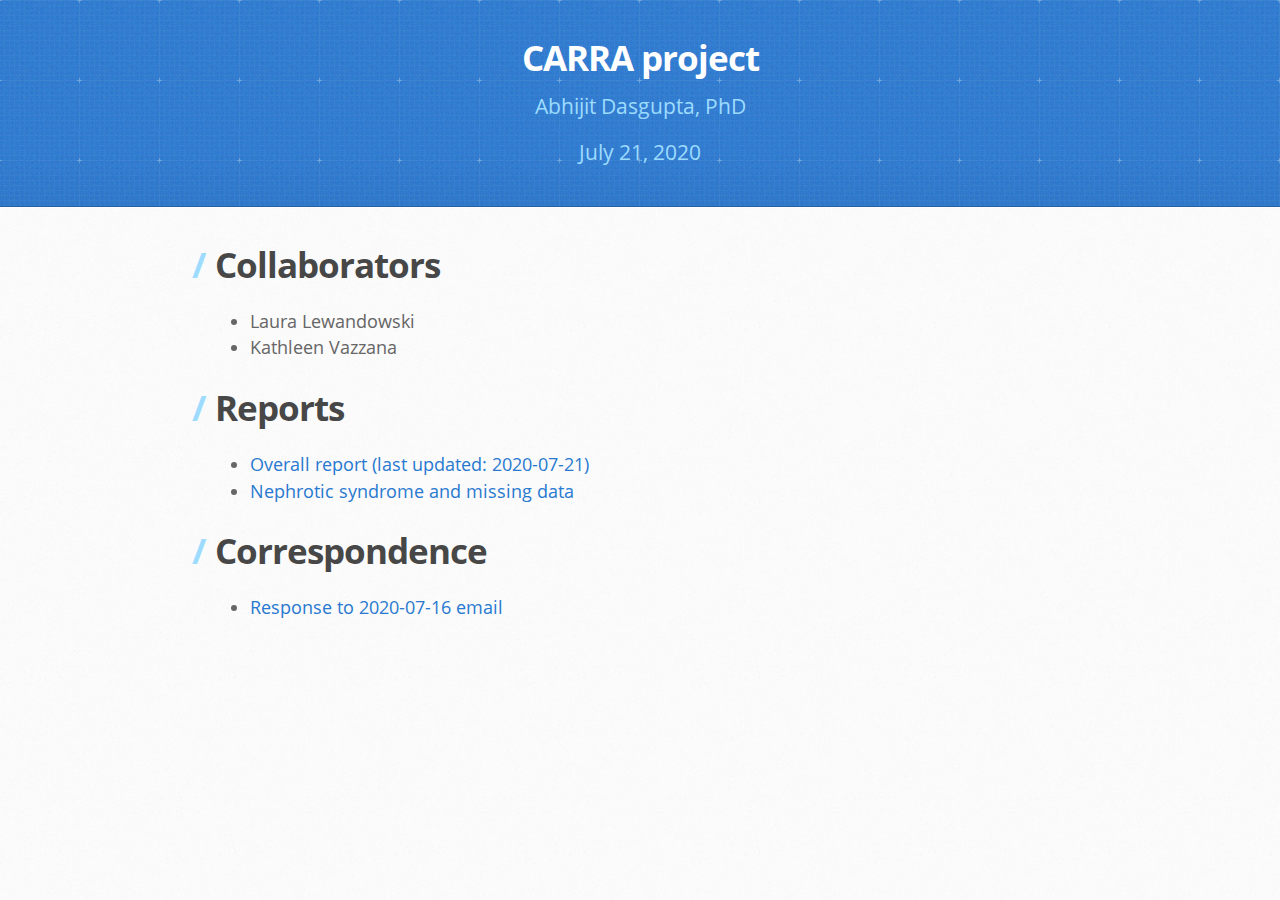
==== commit 095f5f26: "architect theme" ====
--- a/docs/index.html
+++ b/docs/index.html
@@ -1,13 +1,15 @@
 <!DOCTYPE html>
 
-<html>
+<html xmlns="http://www.w3.org/1999/xhtml">
 
 <head>
 
 <meta charset="utf-8" />
+<meta http-equiv="Content-Type" content="text/html; charset=utf-8" />
 <meta name="generator" content="pandoc" />
 <meta http-equiv="X-UA-Compatible" content="IE=EDGE" />
 
+<meta name="viewport" content="width=device-width, initial-scale=1">
 
 <meta name="author" content="Abhijit Dasgupta, PhD" />
 
@@ -15,218 +17,6 @@
 
 <title>CARRA project</title>
 
-<script>/*! jQuery v1.11.3 | (c) 2005, 2015 jQuery Foundation, Inc. | jquery.org/license */
-!function(a,b){"object"==typeof module&&"object"==typeof module.exports?module.exports=a.document?b(a,!0):function(a){if(!a.document)throw new Error("jQuery requires a window with a document");return b(a)}:b(a)}("undefined"!=typeof window?window:this,function(a,b){var c=[],d=c.slice,e=c.concat,f=c.push,g=c.indexOf,h={},i=h.toString,j=h.hasOwnProperty,k={},l="1.11.3",m=function(a,b){return new m.fn.init(a,b)},n=/^[\s\uFEFF\xA0]+|[\s\uFEFF\xA0]+$/g,o=/^-ms-/,p=/-([\da-z])/gi,q=function(a,b){return b.toUpperCase()};m.fn=m.prototype={jquery:l,constructor:m,selector:"",length:0,toArray:function(){return d.call(this)},get:function(a){return null!=a?0>a?this[a+this.length]:this[a]:d.call(this)},pushStack:function(a){var b=m.merge(this.constructor(),a);return b.prevObject=this,b.context=this.context,b},each:function(a,b){return m.each(this,a,b)},map:function(a){return this.pushStack(m.map(this,function(b,c){return a.call(b,c,b)}))},slice:function(){return this.pushStack(d.apply(this,arguments))},first:function(){return this.eq(0)},last:function(){return this.eq(-1)},eq:function(a){var b=this.length,c=+a+(0>a?b:0);return this.pushStack(c>=0&&b>c?[this[c]]:[])},end:function(){return this.prevObject||this.constructor(null)},push:f,sort:c.sort,splice:c.splice},m.extend=m.fn.extend=function(){var a,b,c,d,e,f,g=arguments[0]||{},h=1,i=arguments.length,j=!1;for("boolean"==typeof g&&(j=g,g=arguments[h]||{},h++),"object"==typeof g||m.isFunction(g)||(g={}),h===i&&(g=this,h--);i>h;h++)if(null!=(e=arguments[h]))for(d in e)a=g[d],c=e[d],g!==c&&(j&&c&&(m.isPlainObject(c)||(b=m.isArray(c)))?(b?(b=!1,f=a&&m.isArray(a)?a:[]):f=a&&m.isPlainObject(a)?a:{},g[d]=m.extend(j,f,c)):void 0!==c&&(g[d]=c));return g},m.extend({expando:"jQuery"+(l+Math.random()).replace(/\D/g,""),isReady:!0,error:function(a){throw new Error(a)},noop:function(){},isFunction:function(a){return"function"===m.type(a)},isArray:Array.isArray||function(a){return"array"===m.type(a)},isWindow:function(a){return null!=a&&a==a.window},isNumeric:function(a){return!m.isArray(a)&&a-parseFloat(a)+1>=0},isEmptyObject:function(a){var b;for(b in a)return!1;return!0},isPlainObject:function(a){var b;if(!a||"object"!==m.type(a)||a.nodeType||m.isWindow(a))return!1;try{if(a.constructor&&!j.call(a,"constructor")&&!j.call(a.constructor.prototype,"isPrototypeOf"))return!1}catch(c){return!1}if(k.ownLast)for(b in a)return j.call(a,b);for(b in a);return void 0===b||j.call(a,b)},type:function(a){return null==a?a+"":"object"==typeof a||"function"==typeof a?h[i.call(a)]||"object":typeof a},globalEval:function(b){b&&m.trim(b)&&(a.execScript||function(b){a.eval.call(a,b)})(b)},camelCase:function(a){return a.replace(o,"ms-").replace(p,q)},nodeName:function(a,b){return a.nodeName&&a.nodeName.toLowerCase()===b.toLowerCase()},each:function(a,b,c){var d,e=0,f=a.length,g=r(a);if(c){if(g){for(;f>e;e++)if(d=b.apply(a[e],c),d===!1)break}else for(e in a)if(d=b.apply(a[e],c),d===!1)break}else if(g){for(;f>e;e++)if(d=b.call(a[e],e,a[e]),d===!1)break}else for(e in a)if(d=b.call(a[e],e,a[e]),d===!1)break;return a},trim:function(a){return null==a?"":(a+"").replace(n,"")},makeArray:function(a,b){var c=b||[];return null!=a&&(r(Object(a))?m.merge(c,"string"==typeof a?[a]:a):f.call(c,a)),c},inArray:function(a,b,c){var d;if(b){if(g)return g.call(b,a,c);for(d=b.length,c=c?0>c?Math.max(0,d+c):c:0;d>c;c++)if(c in b&&b[c]===a)return c}return-1},merge:function(a,b){var c=+b.length,d=0,e=a.length;while(c>d)a[e++]=b[d++];if(c!==c)while(void 0!==b[d])a[e++]=b[d++];return a.length=e,a},grep:function(a,b,c){for(var d,e=[],f=0,g=a.length,h=!c;g>f;f++)d=!b(a[f],f),d!==h&&e.push(a[f]);return e},map:function(a,b,c){var d,f=0,g=a.length,h=r(a),i=[];if(h)for(;g>f;f++)d=b(a[f],f,c),null!=d&&i.push(d);else for(f in a)d=b(a[f],f,c),null!=d&&i.push(d);return e.apply([],i)},guid:1,proxy:function(a,b){var c,e,f;return"string"==typeof b&&(f=a[b],b=a,a=f),m.isFunction(a)?(c=d.call(arguments,2),e=function(){return a.apply(b||this,c.concat(d.call(arguments)))},e.guid=a.guid=a.guid||m.guid++,e):void 0},now:function(){return+new Date},support:k}),m.each("Boolean Number String Function Array Date RegExp Object Error".split(" "),function(a,b){h["[object "+b+"]"]=b.toLowerCase()});function r(a){var b="length"in a&&a.length,c=m.type(a);return"function"===c||m.isWindow(a)?!1:1===a.nodeType&&b?!0:"array"===c||0===b||"number"==typeof b&&b>0&&b-1 in a}var s=function(a){var b,c,d,e,f,g,h,i,j,k,l,m,n,o,p,q,r,s,t,u="sizzle"+1*new Date,v=a.document,w=0,x=0,y=ha(),z=ha(),A=ha(),B=function(a,b){return a===b&&(l=!0),0},C=1<<31,D={}.hasOwnProperty,E=[],F=E.pop,G=E.push,H=E.push,I=E.slice,J=function(a,b){for(var c=0,d=a.length;d>c;c++)if(a[c]===b)return c;return-1},K="checked|selected|async|autofocus|autoplay|controls|defer|disabled|hidden|ismap|loop|multiple|open|readonly|required|scoped",L="[\\x20\\t\\r\\n\\f]",M="(?:\\\\.|[\\w-]|[^\\x00-\\xa0])+",N=M.replace("w","w#"),O="\\["+L+"*("+M+")(?:"+L+"*([*^$|!~]?=)"+L+"*(?:'((?:\\\\.|[^\\\\'])*)'|\"((?:\\\\.|[^\\\\\"])*)\"|("+N+"))|)"+L+"*\\]",P=":("+M+")(?:\\((('((?:\\\\.|[^\\\\'])*)'|\"((?:\\\\.|[^\\\\\"])*)\")|((?:\\\\.|[^\\\\()[\\]]|"+O+")*)|.*)\\)|)",Q=new RegExp(L+"+","g"),R=new RegExp("^"+L+"+|((?:^|[^\\\\])(?:\\\\.)*)"+L+"+$","g"),S=new RegExp("^"+L+"*,"+L+"*"),T=new RegExp("^"+L+"*([>+~]|"+L+")"+L+"*"),U=new RegExp("="+L+"*([^\\]'\"]*?)"+L+"*\\]","g"),V=new RegExp(P),W=new RegExp("^"+N+"$"),X={ID:new RegExp("^#("+M+")"),CLASS:new RegExp("^\\.("+M+")"),TAG:new RegExp("^("+M.replace("w","w*")+")"),ATTR:new RegExp("^"+O),PSEUDO:new RegExp("^"+P),CHILD:new RegExp("^:(only|first|last|nth|nth-last)-(child|of-type)(?:\\("+L+"*(even|odd|(([+-]|)(\\d*)n|)"+L+"*(?:([+-]|)"+L+"*(\\d+)|))"+L+"*\\)|)","i"),bool:new RegExp("^(?:"+K+")$","i"),needsContext:new RegExp("^"+L+"*[>+~]|:(even|odd|eq|gt|lt|nth|first|last)(?:\\("+L+"*((?:-\\d)?\\d*)"+L+"*\\)|)(?=[^-]|$)","i")},Y=/^(?:input|select|textarea|button)$/i,Z=/^h\d$/i,$=/^[^{]+\{\s*\[native \w/,_=/^(?:#([\w-]+)|(\w+)|\.([\w-]+))$/,aa=/[+~]/,ba=/'|\\/g,ca=new RegExp("\\\\([\\da-f]{1,6}"+L+"?|("+L+")|.)","ig"),da=function(a,b,c){var d="0x"+b-65536;return d!==d||c?b:0>d?String.fromCharCode(d+65536):String.fromCharCode(d>>10|55296,1023&d|56320)},ea=function(){m()};try{H.apply(E=I.call(v.childNodes),v.childNodes),E[v.childNodes.length].nodeType}catch(fa){H={apply:E.length?function(a,b){G.apply(a,I.call(b))}:function(a,b){var c=a.length,d=0;while(a[c++]=b[d++]);a.length=c-1}}}function ga(a,b,d,e){var f,h,j,k,l,o,r,s,w,x;if((b?b.ownerDocument||b:v)!==n&&m(b),b=b||n,d=d||[],k=b.nodeType,"string"!=typeof a||!a||1!==k&&9!==k&&11!==k)return d;if(!e&&p){if(11!==k&&(f=_.exec(a)))if(j=f[1]){if(9===k){if(h=b.getElementById(j),!h||!h.parentNode)return d;if(h.id===j)return d.push(h),d}else if(b.ownerDocument&&(h=b.ownerDocument.getElementById(j))&&t(b,h)&&h.id===j)return d.push(h),d}else{if(f[2])return H.apply(d,b.getElementsByTagName(a)),d;if((j=f[3])&&c.getElementsByClassName)return H.apply(d,b.getElementsByClassName(j)),d}if(c.qsa&&(!q||!q.test(a))){if(s=r=u,w=b,x=1!==k&&a,1===k&&"object"!==b.nodeName.toLowerCase()){o=g(a),(r=b.getAttribute("id"))?s=r.replace(ba,"\\$&"):b.setAttribute("id",s),s="[id='"+s+"'] ",l=o.length;while(l--)o[l]=s+ra(o[l]);w=aa.test(a)&&pa(b.parentNode)||b,x=o.join(",")}if(x)try{return H.apply(d,w.querySelectorAll(x)),d}catch(y){}finally{r||b.removeAttribute("id")}}}return i(a.replace(R,"$1"),b,d,e)}function ha(){var a=[];function b(c,e){return a.push(c+" ")>d.cacheLength&&delete b[a.shift()],b[c+" "]=e}return b}function ia(a){return a[u]=!0,a}function ja(a){var b=n.createElement("div");try{return!!a(b)}catch(c){return!1}finally{b.parentNode&&b.parentNode.removeChild(b),b=null}}function ka(a,b){var c=a.split("|"),e=a.length;while(e--)d.attrHandle[c[e]]=b}function la(a,b){var c=b&&a,d=c&&1===a.nodeType&&1===b.nodeType&&(~b.sourceIndex||C)-(~a.sourceIndex||C);if(d)return d;if(c)while(c=c.nextSibling)if(c===b)return-1;return a?1:-1}function ma(a){return function(b){var c=b.nodeName.toLowerCase();return"input"===c&&b.type===a}}function na(a){return function(b){var c=b.nodeName.toLowerCase();return("input"===c||"button"===c)&&b.type===a}}function oa(a){return ia(function(b){return b=+b,ia(function(c,d){var e,f=a([],c.length,b),g=f.length;while(g--)c[e=f[g]]&&(c[e]=!(d[e]=c[e]))})})}function pa(a){return a&&"undefined"!=typeof a.getElementsByTagName&&a}c=ga.support={},f=ga.isXML=function(a){var b=a&&(a.ownerDocument||a).documentElement;return b?"HTML"!==b.nodeName:!1},m=ga.setDocument=function(a){var b,e,g=a?a.ownerDocument||a:v;return g!==n&&9===g.nodeType&&g.documentElement?(n=g,o=g.documentElement,e=g.defaultView,e&&e!==e.top&&(e.addEventListener?e.addEventListener("unload",ea,!1):e.attachEvent&&e.attachEvent("onunload",ea)),p=!f(g),c.attributes=ja(function(a){return a.className="i",!a.getAttribute("className")}),c.getElementsByTagName=ja(function(a){return a.appendChild(g.createComment("")),!a.getElementsByTagName("*").length}),c.getElementsByClassName=$.test(g.getElementsByClassName),c.getById=ja(function(a){return o.appendChild(a).id=u,!g.getElementsByName||!g.getElementsByName(u).length}),c.getById?(d.find.ID=function(a,b){if("undefined"!=typeof b.getElementById&&p){var c=b.getElementById(a);return c&&c.parentNode?[c]:[]}},d.filter.ID=function(a){var b=a.replace(ca,da);return function(a){return a.getAttribute("id")===b}}):(delete d.find.ID,d.filter.ID=function(a){var b=a.replace(ca,da);return function(a){var c="undefined"!=typeof a.getAttributeNode&&a.getAttributeNode("id");return c&&c.value===b}}),d.find.TAG=c.getElementsByTagName?function(a,b){return"undefined"!=typeof b.getElementsByTagName?b.getElementsByTagName(a):c.qsa?b.querySelectorAll(a):void 0}:function(a,b){var c,d=[],e=0,f=b.getElementsByTagName(a);if("*"===a){while(c=f[e++])1===c.nodeType&&d.push(c);return d}return f},d.find.CLASS=c.getElementsByClassName&&function(a,b){return p?b.getElementsByClassName(a):void 0},r=[],q=[],(c.qsa=$.test(g.querySelectorAll))&&(ja(function(a){o.appendChild(a).innerHTML="<a id='"+u+"'></a><select id='"+u+"-\f]' msallowcapture=''><option selected=''></option></select>",a.querySelectorAll("[msallowcapture^='']").length&&q.push("[*^$]="+L+"*(?:''|\"\")"),a.querySelectorAll("[selected]").length||q.push("\\["+L+"*(?:value|"+K+")"),a.querySelectorAll("[id~="+u+"-]").length||q.push("~="),a.querySelectorAll(":checked").length||q.push(":checked"),a.querySelectorAll("a#"+u+"+*").length||q.push(".#.+[+~]")}),ja(function(a){var b=g.createElement("input");b.setAttribute("type","hidden"),a.appendChild(b).setAttribute("name","D"),a.querySelectorAll("[name=d]").length&&q.push("name"+L+"*[*^$|!~]?="),a.querySelectorAll(":enabled").length||q.push(":enabled",":disabled"),a.querySelectorAll("*,:x"),q.push(",.*:")})),(c.matchesSelector=$.test(s=o.matches||o.webkitMatchesSelector||o.mozMatchesSelector||o.oMatchesSelector||o.msMatchesSelector))&&ja(function(a){c.disconnectedMatch=s.call(a,"div"),s.call(a,"[s!='']:x"),r.push("!=",P)}),q=q.length&&new RegExp(q.join("|")),r=r.length&&new RegExp(r.join("|")),b=$.test(o.compareDocumentPosition),t=b||$.test(o.contains)?function(a,b){var c=9===a.nodeType?a.documentElement:a,d=b&&b.parentNode;return a===d||!(!d||1!==d.nodeType||!(c.contains?c.contains(d):a.compareDocumentPosition&&16&a.compareDocumentPosition(d)))}:function(a,b){if(b)while(b=b.parentNode)if(b===a)return!0;return!1},B=b?function(a,b){if(a===b)return l=!0,0;var d=!a.compareDocumentPosition-!b.compareDocumentPosition;return d?d:(d=(a.ownerDocument||a)===(b.ownerDocument||b)?a.compareDocumentPosition(b):1,1&d||!c.sortDetached&&b.compareDocumentPosition(a)===d?a===g||a.ownerDocument===v&&t(v,a)?-1:b===g||b.ownerDocument===v&&t(v,b)?1:k?J(k,a)-J(k,b):0:4&d?-1:1)}:function(a,b){if(a===b)return l=!0,0;var c,d=0,e=a.parentNode,f=b.parentNode,h=[a],i=[b];if(!e||!f)return a===g?-1:b===g?1:e?-1:f?1:k?J(k,a)-J(k,b):0;if(e===f)return la(a,b);c=a;while(c=c.parentNode)h.unshift(c);c=b;while(c=c.parentNode)i.unshift(c);while(h[d]===i[d])d++;return d?la(h[d],i[d]):h[d]===v?-1:i[d]===v?1:0},g):n},ga.matches=function(a,b){return ga(a,null,null,b)},ga.matchesSelector=function(a,b){if((a.ownerDocument||a)!==n&&m(a),b=b.replace(U,"='$1']"),!(!c.matchesSelector||!p||r&&r.test(b)||q&&q.test(b)))try{var d=s.call(a,b);if(d||c.disconnectedMatch||a.document&&11!==a.document.nodeType)return d}catch(e){}return ga(b,n,null,[a]).length>0},ga.contains=function(a,b){return(a.ownerDocument||a)!==n&&m(a),t(a,b)},ga.attr=function(a,b){(a.ownerDocument||a)!==n&&m(a);var e=d.attrHandle[b.toLowerCase()],f=e&&D.call(d.attrHandle,b.toLowerCase())?e(a,b,!p):void 0;return void 0!==f?f:c.attributes||!p?a.getAttribute(b):(f=a.getAttributeNode(b))&&f.specified?f.value:null},ga.error=function(a){throw new Error("Syntax error, unrecognized expression: "+a)},ga.uniqueSort=function(a){var b,d=[],e=0,f=0;if(l=!c.detectDuplicates,k=!c.sortStable&&a.slice(0),a.sort(B),l){while(b=a[f++])b===a[f]&&(e=d.push(f));while(e--)a.splice(d[e],1)}return k=null,a},e=ga.getText=function(a){var b,c="",d=0,f=a.nodeType;if(f){if(1===f||9===f||11===f){if("string"==typeof a.textContent)return a.textContent;for(a=a.firstChild;a;a=a.nextSibling)c+=e(a)}else if(3===f||4===f)return a.nodeValue}else while(b=a[d++])c+=e(b);return c},d=ga.selectors={cacheLength:50,createPseudo:ia,match:X,attrHandle:{},find:{},relative:{">":{dir:"parentNode",first:!0}," ":{dir:"parentNode"},"+":{dir:"previousSibling",first:!0},"~":{dir:"previousSibling"}},preFilter:{ATTR:function(a){return a[1]=a[1].replace(ca,da),a[3]=(a[3]||a[4]||a[5]||"").replace(ca,da),"~="===a[2]&&(a[3]=" "+a[3]+" "),a.slice(0,4)},CHILD:function(a){return a[1]=a[1].toLowerCase(),"nth"===a[1].slice(0,3)?(a[3]||ga.error(a[0]),a[4]=+(a[4]?a[5]+(a[6]||1):2*("even"===a[3]||"odd"===a[3])),a[5]=+(a[7]+a[8]||"odd"===a[3])):a[3]&&ga.error(a[0]),a},PSEUDO:function(a){var b,c=!a[6]&&a[2];return X.CHILD.test(a[0])?null:(a[3]?a[2]=a[4]||a[5]||"":c&&V.test(c)&&(b=g(c,!0))&&(b=c.indexOf(")",c.length-b)-c.length)&&(a[0]=a[0].slice(0,b),a[2]=c.slice(0,b)),a.slice(0,3))}},filter:{TAG:function(a){var b=a.replace(ca,da).toLowerCase();return"*"===a?function(){return!0}:function(a){return a.nodeName&&a.nodeName.toLowerCase()===b}},CLASS:function(a){var b=y[a+" "];return b||(b=new RegExp("(^|"+L+")"+a+"("+L+"|$)"))&&y(a,function(a){return b.test("string"==typeof a.className&&a.className||"undefined"!=typeof a.getAttribute&&a.getAttribute("class")||"")})},ATTR:function(a,b,c){return function(d){var e=ga.attr(d,a);return null==e?"!="===b:b?(e+="","="===b?e===c:"!="===b?e!==c:"^="===b?c&&0===e.indexOf(c):"*="===b?c&&e.indexOf(c)>-1:"$="===b?c&&e.slice(-c.length)===c:"~="===b?(" "+e.replace(Q," ")+" ").indexOf(c)>-1:"|="===b?e===c||e.slice(0,c.length+1)===c+"-":!1):!0}},CHILD:function(a,b,c,d,e){var f="nth"!==a.slice(0,3),g="last"!==a.slice(-4),h="of-type"===b;return 1===d&&0===e?function(a){return!!a.parentNode}:function(b,c,i){var j,k,l,m,n,o,p=f!==g?"nextSibling":"previousSibling",q=b.parentNode,r=h&&b.nodeName.toLowerCase(),s=!i&&!h;if(q){if(f){while(p){l=b;while(l=l[p])if(h?l.nodeName.toLowerCase()===r:1===l.nodeType)return!1;o=p="only"===a&&!o&&"nextSibling"}return!0}if(o=[g?q.firstChild:q.lastChild],g&&s){k=q[u]||(q[u]={}),j=k[a]||[],n=j[0]===w&&j[1],m=j[0]===w&&j[2],l=n&&q.childNodes[n];while(l=++n&&l&&l[p]||(m=n=0)||o.pop())if(1===l.nodeType&&++m&&l===b){k[a]=[w,n,m];break}}else if(s&&(j=(b[u]||(b[u]={}))[a])&&j[0]===w)m=j[1];else while(l=++n&&l&&l[p]||(m=n=0)||o.pop())if((h?l.nodeName.toLowerCase()===r:1===l.nodeType)&&++m&&(s&&((l[u]||(l[u]={}))[a]=[w,m]),l===b))break;return m-=e,m===d||m%d===0&&m/d>=0}}},PSEUDO:function(a,b){var c,e=d.pseudos[a]||d.setFilters[a.toLowerCase()]||ga.error("unsupported pseudo: "+a);return e[u]?e(b):e.length>1?(c=[a,a,"",b],d.setFilters.hasOwnProperty(a.toLowerCase())?ia(function(a,c){var d,f=e(a,b),g=f.length;while(g--)d=J(a,f[g]),a[d]=!(c[d]=f[g])}):function(a){return e(a,0,c)}):e}},pseudos:{not:ia(function(a){var b=[],c=[],d=h(a.replace(R,"$1"));return d[u]?ia(function(a,b,c,e){var f,g=d(a,null,e,[]),h=a.length;while(h--)(f=g[h])&&(a[h]=!(b[h]=f))}):function(a,e,f){return b[0]=a,d(b,null,f,c),b[0]=null,!c.pop()}}),has:ia(function(a){return function(b){return ga(a,b).length>0}}),contains:ia(function(a){return a=a.replace(ca,da),function(b){return(b.textContent||b.innerText||e(b)).indexOf(a)>-1}}),lang:ia(function(a){return W.test(a||"")||ga.error("unsupported lang: "+a),a=a.replace(ca,da).toLowerCase(),function(b){var c;do if(c=p?b.lang:b.getAttribute("xml:lang")||b.getAttribute("lang"))return c=c.toLowerCase(),c===a||0===c.indexOf(a+"-");while((b=b.parentNode)&&1===b.nodeType);return!1}}),target:function(b){var c=a.location&&a.location.hash;return c&&c.slice(1)===b.id},root:function(a){return a===o},focus:function(a){return a===n.activeElement&&(!n.hasFocus||n.hasFocus())&&!!(a.type||a.href||~a.tabIndex)},enabled:function(a){return a.disabled===!1},disabled:function(a){return a.disabled===!0},checked:function(a){var b=a.nodeName.toLowerCase();return"input"===b&&!!a.checked||"option"===b&&!!a.selected},selected:function(a){return a.parentNode&&a.parentNode.selectedIndex,a.selected===!0},empty:function(a){for(a=a.firstChild;a;a=a.nextSibling)if(a.nodeType<6)return!1;return!0},parent:function(a){return!d.pseudos.empty(a)},header:function(a){return Z.test(a.nodeName)},input:function(a){return Y.test(a.nodeName)},button:function(a){var b=a.nodeName.toLowerCase();return"input"===b&&"button"===a.type||"button"===b},text:function(a){var b;return"input"===a.nodeName.toLowerCase()&&"text"===a.type&&(null==(b=a.getAttribute("type"))||"text"===b.toLowerCase())},first:oa(function(){return[0]}),last:oa(function(a,b){return[b-1]}),eq:oa(function(a,b,c){return[0>c?c+b:c]}),even:oa(function(a,b){for(var c=0;b>c;c+=2)a.push(c);return a}),odd:oa(function(a,b){for(var c=1;b>c;c+=2)a.push(c);return a}),lt:oa(function(a,b,c){for(var d=0>c?c+b:c;--d>=0;)a.push(d);return a}),gt:oa(function(a,b,c){for(var d=0>c?c+b:c;++d<b;)a.push(d);return a})}},d.pseudos.nth=d.pseudos.eq;for(b in{radio:!0,checkbox:!0,file:!0,password:!0,image:!0})d.pseudos[b]=ma(b);for(b in{submit:!0,reset:!0})d.pseudos[b]=na(b);function qa(){}qa.prototype=d.filters=d.pseudos,d.setFilters=new qa,g=ga.tokenize=function(a,b){var c,e,f,g,h,i,j,k=z[a+" "];if(k)return b?0:k.slice(0);h=a,i=[],j=d.preFilter;while(h){(!c||(e=S.exec(h)))&&(e&&(h=h.slice(e[0].length)||h),i.push(f=[])),c=!1,(e=T.exec(h))&&(c=e.shift(),f.push({value:c,type:e[0].replace(R," ")}),h=h.slice(c.length));for(g in d.filter)!(e=X[g].exec(h))||j[g]&&!(e=j[g](e))||(c=e.shift(),f.push({value:c,type:g,matches:e}),h=h.slice(c.length));if(!c)break}return b?h.length:h?ga.error(a):z(a,i).slice(0)};function ra(a){for(var b=0,c=a.length,d="";c>b;b++)d+=a[b].value;return d}function sa(a,b,c){var d=b.dir,e=c&&"parentNode"===d,f=x++;return b.first?function(b,c,f){while(b=b[d])if(1===b.nodeType||e)return a(b,c,f)}:function(b,c,g){var h,i,j=[w,f];if(g){while(b=b[d])if((1===b.nodeType||e)&&a(b,c,g))return!0}else while(b=b[d])if(1===b.nodeType||e){if(i=b[u]||(b[u]={}),(h=i[d])&&h[0]===w&&h[1]===f)return j[2]=h[2];if(i[d]=j,j[2]=a(b,c,g))return!0}}}function ta(a){return a.length>1?function(b,c,d){var e=a.length;while(e--)if(!a[e](b,c,d))return!1;return!0}:a[0]}function ua(a,b,c){for(var d=0,e=b.length;e>d;d++)ga(a,b[d],c);return c}function va(a,b,c,d,e){for(var f,g=[],h=0,i=a.length,j=null!=b;i>h;h++)(f=a[h])&&(!c||c(f,d,e))&&(g.push(f),j&&b.push(h));return g}function wa(a,b,c,d,e,f){return d&&!d[u]&&(d=wa(d)),e&&!e[u]&&(e=wa(e,f)),ia(function(f,g,h,i){var j,k,l,m=[],n=[],o=g.length,p=f||ua(b||"*",h.nodeType?[h]:h,[]),q=!a||!f&&b?p:va(p,m,a,h,i),r=c?e||(f?a:o||d)?[]:g:q;if(c&&c(q,r,h,i),d){j=va(r,n),d(j,[],h,i),k=j.length;while(k--)(l=j[k])&&(r[n[k]]=!(q[n[k]]=l))}if(f){if(e||a){if(e){j=[],k=r.length;while(k--)(l=r[k])&&j.push(q[k]=l);e(null,r=[],j,i)}k=r.length;while(k--)(l=r[k])&&(j=e?J(f,l):m[k])>-1&&(f[j]=!(g[j]=l))}}else r=va(r===g?r.splice(o,r.length):r),e?e(null,g,r,i):H.apply(g,r)})}function xa(a){for(var b,c,e,f=a.length,g=d.relative[a[0].type],h=g||d.relative[" "],i=g?1:0,k=sa(function(a){return a===b},h,!0),l=sa(function(a){return J(b,a)>-1},h,!0),m=[function(a,c,d){var e=!g&&(d||c!==j)||((b=c).nodeType?k(a,c,d):l(a,c,d));return b=null,e}];f>i;i++)if(c=d.relative[a[i].type])m=[sa(ta(m),c)];else{if(c=d.filter[a[i].type].apply(null,a[i].matches),c[u]){for(e=++i;f>e;e++)if(d.relative[a[e].type])break;return wa(i>1&&ta(m),i>1&&ra(a.slice(0,i-1).concat({value:" "===a[i-2].type?"*":""})).replace(R,"$1"),c,e>i&&xa(a.slice(i,e)),f>e&&xa(a=a.slice(e)),f>e&&ra(a))}m.push(c)}return ta(m)}function ya(a,b){var c=b.length>0,e=a.length>0,f=function(f,g,h,i,k){var l,m,o,p=0,q="0",r=f&&[],s=[],t=j,u=f||e&&d.find.TAG("*",k),v=w+=null==t?1:Math.random()||.1,x=u.length;for(k&&(j=g!==n&&g);q!==x&&null!=(l=u[q]);q++){if(e&&l){m=0;while(o=a[m++])if(o(l,g,h)){i.push(l);break}k&&(w=v)}c&&((l=!o&&l)&&p--,f&&r.push(l))}if(p+=q,c&&q!==p){m=0;while(o=b[m++])o(r,s,g,h);if(f){if(p>0)while(q--)r[q]||s[q]||(s[q]=F.call(i));s=va(s)}H.apply(i,s),k&&!f&&s.length>0&&p+b.length>1&&ga.uniqueSort(i)}return k&&(w=v,j=t),r};return c?ia(f):f}return h=ga.compile=function(a,b){var c,d=[],e=[],f=A[a+" "];if(!f){b||(b=g(a)),c=b.length;while(c--)f=xa(b[c]),f[u]?d.push(f):e.push(f);f=A(a,ya(e,d)),f.selector=a}return f},i=ga.select=function(a,b,e,f){var i,j,k,l,m,n="function"==typeof a&&a,o=!f&&g(a=n.selector||a);if(e=e||[],1===o.length){if(j=o[0]=o[0].slice(0),j.length>2&&"ID"===(k=j[0]).type&&c.getById&&9===b.nodeType&&p&&d.relative[j[1].type]){if(b=(d.find.ID(k.matches[0].replace(ca,da),b)||[])[0],!b)return e;n&&(b=b.parentNode),a=a.slice(j.shift().value.length)}i=X.needsContext.test(a)?0:j.length;while(i--){if(k=j[i],d.relative[l=k.type])break;if((m=d.find[l])&&(f=m(k.matches[0].replace(ca,da),aa.test(j[0].type)&&pa(b.parentNode)||b))){if(j.splice(i,1),a=f.length&&ra(j),!a)return H.apply(e,f),e;break}}}return(n||h(a,o))(f,b,!p,e,aa.test(a)&&pa(b.parentNode)||b),e},c.sortStable=u.split("").sort(B).join("")===u,c.detectDuplicates=!!l,m(),c.sortDetached=ja(function(a){return 1&a.compareDocumentPosition(n.createElement("div"))}),ja(function(a){return a.innerHTML="<a href='#'></a>","#"===a.firstChild.getAttribute("href")})||ka("type|href|height|width",function(a,b,c){return c?void 0:a.getAttribute(b,"type"===b.toLowerCase()?1:2)}),c.attributes&&ja(function(a){return a.innerHTML="<input/>",a.firstChild.setAttribute("value",""),""===a.firstChild.getAttribute("value")})||ka("value",function(a,b,c){return c||"input"!==a.nodeName.toLowerCase()?void 0:a.defaultValue}),ja(function(a){return null==a.getAttribute("disabled")})||ka(K,function(a,b,c){var d;return c?void 0:a[b]===!0?b.toLowerCase():(d=a.getAttributeNode(b))&&d.specified?d.value:null}),ga}(a);m.find=s,m.expr=s.selectors,m.expr[":"]=m.expr.pseudos,m.unique=s.uniqueSort,m.text=s.getText,m.isXMLDoc=s.isXML,m.contains=s.contains;var t=m.expr.match.needsContext,u=/^<(\w+)\s*\/?>(?:<\/\1>|)$/,v=/^.[^:#\[\.,]*$/;function w(a,b,c){if(m.isFunction(b))return m.grep(a,function(a,d){return!!b.call(a,d,a)!==c});if(b.nodeType)return m.grep(a,function(a){return a===b!==c});if("string"==typeof b){if(v.test(b))return m.filter(b,a,c);b=m.filter(b,a)}return m.grep(a,function(a){return m.inArray(a,b)>=0!==c})}m.filter=function(a,b,c){var d=b[0];return c&&(a=":not("+a+")"),1===b.length&&1===d.nodeType?m.find.matchesSelector(d,a)?[d]:[]:m.find.matches(a,m.grep(b,function(a){return 1===a.nodeType}))},m.fn.extend({find:function(a){var b,c=[],d=this,e=d.length;if("string"!=typeof a)return this.pushStack(m(a).filter(function(){for(b=0;e>b;b++)if(m.contains(d[b],this))return!0}));for(b=0;e>b;b++)m.find(a,d[b],c);return c=this.pushStack(e>1?m.unique(c):c),c.selector=this.selector?this.selector+" "+a:a,c},filter:function(a){return this.pushStack(w(this,a||[],!1))},not:function(a){return this.pushStack(w(this,a||[],!0))},is:function(a){return!!w(this,"string"==typeof a&&t.test(a)?m(a):a||[],!1).length}});var x,y=a.document,z=/^(?:\s*(<[\w\W]+>)[^>]*|#([\w-]*))$/,A=m.fn.init=function(a,b){var c,d;if(!a)return this;if("string"==typeof a){if(c="<"===a.charAt(0)&&">"===a.charAt(a.length-1)&&a.length>=3?[null,a,null]:z.exec(a),!c||!c[1]&&b)return!b||b.jquery?(b||x).find(a):this.constructor(b).find(a);if(c[1]){if(b=b instanceof m?b[0]:b,m.merge(this,m.parseHTML(c[1],b&&b.nodeType?b.ownerDocument||b:y,!0)),u.test(c[1])&&m.isPlainObject(b))for(c in b)m.isFunction(this[c])?this[c](b[c]):this.attr(c,b[c]);return this}if(d=y.getElementById(c[2]),d&&d.parentNode){if(d.id!==c[2])return x.find(a);this.length=1,this[0]=d}return this.context=y,this.selector=a,this}return a.nodeType?(this.context=this[0]=a,this.length=1,this):m.isFunction(a)?"undefined"!=typeof x.ready?x.ready(a):a(m):(void 0!==a.selector&&(this.selector=a.selector,this.context=a.context),m.makeArray(a,this))};A.prototype=m.fn,x=m(y);var B=/^(?:parents|prev(?:Until|All))/,C={children:!0,contents:!0,next:!0,prev:!0};m.extend({dir:function(a,b,c){var d=[],e=a[b];while(e&&9!==e.nodeType&&(void 0===c||1!==e.nodeType||!m(e).is(c)))1===e.nodeType&&d.push(e),e=e[b];return d},sibling:function(a,b){for(var c=[];a;a=a.nextSibling)1===a.nodeType&&a!==b&&c.push(a);return c}}),m.fn.extend({has:function(a){var b,c=m(a,this),d=c.length;return this.filter(function(){for(b=0;d>b;b++)if(m.contains(this,c[b]))return!0})},closest:function(a,b){for(var c,d=0,e=this.length,f=[],g=t.test(a)||"string"!=typeof a?m(a,b||this.context):0;e>d;d++)for(c=this[d];c&&c!==b;c=c.parentNode)if(c.nodeType<11&&(g?g.index(c)>-1:1===c.nodeType&&m.find.matchesSelector(c,a))){f.push(c);break}return this.pushStack(f.length>1?m.unique(f):f)},index:function(a){return a?"string"==typeof a?m.inArray(this[0],m(a)):m.inArray(a.jquery?a[0]:a,this):this[0]&&this[0].parentNode?this.first().prevAll().length:-1},add:function(a,b){return this.pushStack(m.unique(m.merge(this.get(),m(a,b))))},addBack:function(a){return this.add(null==a?this.prevObject:this.prevObject.filter(a))}});function D(a,b){do a=a[b];while(a&&1!==a.nodeType);return a}m.each({parent:function(a){var b=a.parentNode;return b&&11!==b.nodeType?b:null},parents:function(a){return m.dir(a,"parentNode")},parentsUntil:function(a,b,c){return m.dir(a,"parentNode",c)},next:function(a){return D(a,"nextSibling")},prev:function(a){return D(a,"previousSibling")},nextAll:function(a){return m.dir(a,"nextSibling")},prevAll:function(a){return m.dir(a,"previousSibling")},nextUntil:function(a,b,c){return m.dir(a,"nextSibling",c)},prevUntil:function(a,b,c){return m.dir(a,"previousSibling",c)},siblings:function(a){return m.sibling((a.parentNode||{}).firstChild,a)},children:function(a){return m.sibling(a.firstChild)},contents:function(a){return m.nodeName(a,"iframe")?a.contentDocument||a.contentWindow.document:m.merge([],a.childNodes)}},function(a,b){m.fn[a]=function(c,d){var e=m.map(this,b,c);return"Until"!==a.slice(-5)&&(d=c),d&&"string"==typeof d&&(e=m.filter(d,e)),this.length>1&&(C[a]||(e=m.unique(e)),B.test(a)&&(e=e.reverse())),this.pushStack(e)}});var E=/\S+/g,F={};function G(a){var b=F[a]={};return m.each(a.match(E)||[],function(a,c){b[c]=!0}),b}m.Callbacks=function(a){a="string"==typeof a?F[a]||G(a):m.extend({},a);var b,c,d,e,f,g,h=[],i=!a.once&&[],j=function(l){for(c=a.memory&&l,d=!0,f=g||0,g=0,e=h.length,b=!0;h&&e>f;f++)if(h[f].apply(l[0],l[1])===!1&&a.stopOnFalse){c=!1;break}b=!1,h&&(i?i.length&&j(i.shift()):c?h=[]:k.disable())},k={add:function(){if(h){var d=h.length;!function f(b){m.each(b,function(b,c){var d=m.type(c);"function"===d?a.unique&&k.has(c)||h.push(c):c&&c.length&&"string"!==d&&f(c)})}(arguments),b?e=h.length:c&&(g=d,j(c))}return this},remove:function(){return h&&m.each(arguments,function(a,c){var d;while((d=m.inArray(c,h,d))>-1)h.splice(d,1),b&&(e>=d&&e--,f>=d&&f--)}),this},has:function(a){return a?m.inArray(a,h)>-1:!(!h||!h.length)},empty:function(){return h=[],e=0,this},disable:function(){return h=i=c=void 0,this},disabled:function(){return!h},lock:function(){return i=void 0,c||k.disable(),this},locked:function(){return!i},fireWith:function(a,c){return!h||d&&!i||(c=c||[],c=[a,c.slice?c.slice():c],b?i.push(c):j(c)),this},fire:function(){return k.fireWith(this,arguments),this},fired:function(){return!!d}};return k},m.extend({Deferred:function(a){var b=[["resolve","done",m.Callbacks("once memory"),"resolved"],["reject","fail",m.Callbacks("once memory"),"rejected"],["notify","progress",m.Callbacks("memory")]],c="pending",d={state:function(){return c},always:function(){return e.done(arguments).fail(arguments),this},then:function(){var a=arguments;return m.Deferred(function(c){m.each(b,function(b,f){var g=m.isFunction(a[b])&&a[b];e[f[1]](function(){var a=g&&g.apply(this,arguments);a&&m.isFunction(a.promise)?a.promise().done(c.resolve).fail(c.reject).progress(c.notify):c[f[0]+"With"](this===d?c.promise():this,g?[a]:arguments)})}),a=null}).promise()},promise:function(a){return null!=a?m.extend(a,d):d}},e={};return d.pipe=d.then,m.each(b,function(a,f){var g=f[2],h=f[3];d[f[1]]=g.add,h&&g.add(function(){c=h},b[1^a][2].disable,b[2][2].lock),e[f[0]]=function(){return e[f[0]+"With"](this===e?d:this,arguments),this},e[f[0]+"With"]=g.fireWith}),d.promise(e),a&&a.call(e,e),e},when:function(a){var b=0,c=d.call(arguments),e=c.length,f=1!==e||a&&m.isFunction(a.promise)?e:0,g=1===f?a:m.Deferred(),h=function(a,b,c){return function(e){b[a]=this,c[a]=arguments.length>1?d.call(arguments):e,c===i?g.notifyWith(b,c):--f||g.resolveWith(b,c)}},i,j,k;if(e>1)for(i=new Array(e),j=new Array(e),k=new Array(e);e>b;b++)c[b]&&m.isFunction(c[b].promise)?c[b].promise().done(h(b,k,c)).fail(g.reject).progress(h(b,j,i)):--f;return f||g.resolveWith(k,c),g.promise()}});var H;m.fn.ready=function(a){return m.ready.promise().done(a),this},m.extend({isReady:!1,readyWait:1,holdReady:function(a){a?m.readyWait++:m.ready(!0)},ready:function(a){if(a===!0?!--m.readyWait:!m.isReady){if(!y.body)return setTimeout(m.ready);m.isReady=!0,a!==!0&&--m.readyWait>0||(H.resolveWith(y,[m]),m.fn.triggerHandler&&(m(y).triggerHandler("ready"),m(y).off("ready")))}}});function I(){y.addEventListener?(y.removeEventListener("DOMContentLoaded",J,!1),a.removeEventListener("load",J,!1)):(y.detachEvent("onreadystatechange",J),a.detachEvent("onload",J))}function J(){(y.addEventListener||"load"===event.type||"complete"===y.readyState)&&(I(),m.ready())}m.ready.promise=function(b){if(!H)if(H=m.Deferred(),"complete"===y.readyState)setTimeout(m.ready);else if(y.addEventListener)y.addEventListener("DOMContentLoaded",J,!1),a.addEventListener("load",J,!1);else{y.attachEvent("onreadystatechange",J),a.attachEvent("onload",J);var c=!1;try{c=null==a.frameElement&&y.documentElement}catch(d){}c&&c.doScroll&&!function e(){if(!m.isReady){try{c.doScroll("left")}catch(a){return setTimeout(e,50)}I(),m.ready()}}()}return H.promise(b)};var K="undefined",L;for(L in m(k))break;k.ownLast="0"!==L,k.inlineBlockNeedsLayout=!1,m(function(){var a,b,c,d;c=y.getElementsByTagName("body")[0],c&&c.style&&(b=y.createElement("div"),d=y.createElement("div"),d.style.cssText="position:absolute;border:0;width:0;height:0;top:0;left:-9999px",c.appendChild(d).appendChild(b),typeof b.style.zoom!==K&&(b.style.cssText="display:inline;margin:0;border:0;padding:1px;width:1px;zoom:1",k.inlineBlockNeedsLayout=a=3===b.offsetWidth,a&&(c.style.zoom=1)),c.removeChild(d))}),function(){var a=y.createElement("div");if(null==k.deleteExpando){k.deleteExpando=!0;try{delete a.test}catch(b){k.deleteExpando=!1}}a=null}(),m.acceptData=function(a){var b=m.noData[(a.nodeName+" ").toLowerCase()],c=+a.nodeType||1;return 1!==c&&9!==c?!1:!b||b!==!0&&a.getAttribute("classid")===b};var M=/^(?:\{[\w\W]*\}|\[[\w\W]*\])$/,N=/([A-Z])/g;function O(a,b,c){if(void 0===c&&1===a.nodeType){var d="data-"+b.replace(N,"-$1").toLowerCase();if(c=a.getAttribute(d),"string"==typeof c){try{c="true"===c?!0:"false"===c?!1:"null"===c?null:+c+""===c?+c:M.test(c)?m.parseJSON(c):c}catch(e){}m.data(a,b,c)}else c=void 0}return c}function P(a){var b;for(b in a)if(("data"!==b||!m.isEmptyObject(a[b]))&&"toJSON"!==b)return!1;
-
-return!0}function Q(a,b,d,e){if(m.acceptData(a)){var f,g,h=m.expando,i=a.nodeType,j=i?m.cache:a,k=i?a[h]:a[h]&&h;if(k&&j[k]&&(e||j[k].data)||void 0!==d||"string"!=typeof b)return k||(k=i?a[h]=c.pop()||m.guid++:h),j[k]||(j[k]=i?{}:{toJSON:m.noop}),("object"==typeof b||"function"==typeof b)&&(e?j[k]=m.extend(j[k],b):j[k].data=m.extend(j[k].data,b)),g=j[k],e||(g.data||(g.data={}),g=g.data),void 0!==d&&(g[m.camelCase(b)]=d),"string"==typeof b?(f=g[b],null==f&&(f=g[m.camelCase(b)])):f=g,f}}function R(a,b,c){if(m.acceptData(a)){var d,e,f=a.nodeType,g=f?m.cache:a,h=f?a[m.expando]:m.expando;if(g[h]){if(b&&(d=c?g[h]:g[h].data)){m.isArray(b)?b=b.concat(m.map(b,m.camelCase)):b in d?b=[b]:(b=m.camelCase(b),b=b in d?[b]:b.split(" ")),e=b.length;while(e--)delete d[b[e]];if(c?!P(d):!m.isEmptyObject(d))return}(c||(delete g[h].data,P(g[h])))&&(f?m.cleanData([a],!0):k.deleteExpando||g!=g.window?delete g[h]:g[h]=null)}}}m.extend({cache:{},noData:{"applet ":!0,"embed ":!0,"object ":"clsid:D27CDB6E-AE6D-11cf-96B8-444553540000"},hasData:function(a){return a=a.nodeType?m.cache[a[m.expando]]:a[m.expando],!!a&&!P(a)},data:function(a,b,c){return Q(a,b,c)},removeData:function(a,b){return R(a,b)},_data:function(a,b,c){return Q(a,b,c,!0)},_removeData:function(a,b){return R(a,b,!0)}}),m.fn.extend({data:function(a,b){var c,d,e,f=this[0],g=f&&f.attributes;if(void 0===a){if(this.length&&(e=m.data(f),1===f.nodeType&&!m._data(f,"parsedAttrs"))){c=g.length;while(c--)g[c]&&(d=g[c].name,0===d.indexOf("data-")&&(d=m.camelCase(d.slice(5)),O(f,d,e[d])));m._data(f,"parsedAttrs",!0)}return e}return"object"==typeof a?this.each(function(){m.data(this,a)}):arguments.length>1?this.each(function(){m.data(this,a,b)}):f?O(f,a,m.data(f,a)):void 0},removeData:function(a){return this.each(function(){m.removeData(this,a)})}}),m.extend({queue:function(a,b,c){var d;return a?(b=(b||"fx")+"queue",d=m._data(a,b),c&&(!d||m.isArray(c)?d=m._data(a,b,m.makeArray(c)):d.push(c)),d||[]):void 0},dequeue:function(a,b){b=b||"fx";var c=m.queue(a,b),d=c.length,e=c.shift(),f=m._queueHooks(a,b),g=function(){m.dequeue(a,b)};"inprogress"===e&&(e=c.shift(),d--),e&&("fx"===b&&c.unshift("inprogress"),delete f.stop,e.call(a,g,f)),!d&&f&&f.empty.fire()},_queueHooks:function(a,b){var c=b+"queueHooks";return m._data(a,c)||m._data(a,c,{empty:m.Callbacks("once memory").add(function(){m._removeData(a,b+"queue"),m._removeData(a,c)})})}}),m.fn.extend({queue:function(a,b){var c=2;return"string"!=typeof a&&(b=a,a="fx",c--),arguments.length<c?m.queue(this[0],a):void 0===b?this:this.each(function(){var c=m.queue(this,a,b);m._queueHooks(this,a),"fx"===a&&"inprogress"!==c[0]&&m.dequeue(this,a)})},dequeue:function(a){return this.each(function(){m.dequeue(this,a)})},clearQueue:function(a){return this.queue(a||"fx",[])},promise:function(a,b){var c,d=1,e=m.Deferred(),f=this,g=this.length,h=function(){--d||e.resolveWith(f,[f])};"string"!=typeof a&&(b=a,a=void 0),a=a||"fx";while(g--)c=m._data(f[g],a+"queueHooks"),c&&c.empty&&(d++,c.empty.add(h));return h(),e.promise(b)}});var S=/[+-]?(?:\d*\.|)\d+(?:[eE][+-]?\d+|)/.source,T=["Top","Right","Bottom","Left"],U=function(a,b){return a=b||a,"none"===m.css(a,"display")||!m.contains(a.ownerDocument,a)},V=m.access=function(a,b,c,d,e,f,g){var h=0,i=a.length,j=null==c;if("object"===m.type(c)){e=!0;for(h in c)m.access(a,b,h,c[h],!0,f,g)}else if(void 0!==d&&(e=!0,m.isFunction(d)||(g=!0),j&&(g?(b.call(a,d),b=null):(j=b,b=function(a,b,c){return j.call(m(a),c)})),b))for(;i>h;h++)b(a[h],c,g?d:d.call(a[h],h,b(a[h],c)));return e?a:j?b.call(a):i?b(a[0],c):f},W=/^(?:checkbox|radio)$/i;!function(){var a=y.createElement("input"),b=y.createElement("div"),c=y.createDocumentFragment();if(b.innerHTML="  <link/><table></table><a href='/a'>a</a><input type='checkbox'/>",k.leadingWhitespace=3===b.firstChild.nodeType,k.tbody=!b.getElementsByTagName("tbody").length,k.htmlSerialize=!!b.getElementsByTagName("link").length,k.html5Clone="<:nav></:nav>"!==y.createElement("nav").cloneNode(!0).outerHTML,a.type="checkbox",a.checked=!0,c.appendChild(a),k.appendChecked=a.checked,b.innerHTML="<textarea>x</textarea>",k.noCloneChecked=!!b.cloneNode(!0).lastChild.defaultValue,c.appendChild(b),b.innerHTML="<input type='radio' checked='checked' name='t'/>",k.checkClone=b.cloneNode(!0).cloneNode(!0).lastChild.checked,k.noCloneEvent=!0,b.attachEvent&&(b.attachEvent("onclick",function(){k.noCloneEvent=!1}),b.cloneNode(!0).click()),null==k.deleteExpando){k.deleteExpando=!0;try{delete b.test}catch(d){k.deleteExpando=!1}}}(),function(){var b,c,d=y.createElement("div");for(b in{submit:!0,change:!0,focusin:!0})c="on"+b,(k[b+"Bubbles"]=c in a)||(d.setAttribute(c,"t"),k[b+"Bubbles"]=d.attributes[c].expando===!1);d=null}();var X=/^(?:input|select|textarea)$/i,Y=/^key/,Z=/^(?:mouse|pointer|contextmenu)|click/,$=/^(?:focusinfocus|focusoutblur)$/,_=/^([^.]*)(?:\.(.+)|)$/;function aa(){return!0}function ba(){return!1}function ca(){try{return y.activeElement}catch(a){}}m.event={global:{},add:function(a,b,c,d,e){var f,g,h,i,j,k,l,n,o,p,q,r=m._data(a);if(r){c.handler&&(i=c,c=i.handler,e=i.selector),c.guid||(c.guid=m.guid++),(g=r.events)||(g=r.events={}),(k=r.handle)||(k=r.handle=function(a){return typeof m===K||a&&m.event.triggered===a.type?void 0:m.event.dispatch.apply(k.elem,arguments)},k.elem=a),b=(b||"").match(E)||[""],h=b.length;while(h--)f=_.exec(b[h])||[],o=q=f[1],p=(f[2]||"").split(".").sort(),o&&(j=m.event.special[o]||{},o=(e?j.delegateType:j.bindType)||o,j=m.event.special[o]||{},l=m.extend({type:o,origType:q,data:d,handler:c,guid:c.guid,selector:e,needsContext:e&&m.expr.match.needsContext.test(e),namespace:p.join(".")},i),(n=g[o])||(n=g[o]=[],n.delegateCount=0,j.setup&&j.setup.call(a,d,p,k)!==!1||(a.addEventListener?a.addEventListener(o,k,!1):a.attachEvent&&a.attachEvent("on"+o,k))),j.add&&(j.add.call(a,l),l.handler.guid||(l.handler.guid=c.guid)),e?n.splice(n.delegateCount++,0,l):n.push(l),m.event.global[o]=!0);a=null}},remove:function(a,b,c,d,e){var f,g,h,i,j,k,l,n,o,p,q,r=m.hasData(a)&&m._data(a);if(r&&(k=r.events)){b=(b||"").match(E)||[""],j=b.length;while(j--)if(h=_.exec(b[j])||[],o=q=h[1],p=(h[2]||"").split(".").sort(),o){l=m.event.special[o]||{},o=(d?l.delegateType:l.bindType)||o,n=k[o]||[],h=h[2]&&new RegExp("(^|\\.)"+p.join("\\.(?:.*\\.|)")+"(\\.|$)"),i=f=n.length;while(f--)g=n[f],!e&&q!==g.origType||c&&c.guid!==g.guid||h&&!h.test(g.namespace)||d&&d!==g.selector&&("**"!==d||!g.selector)||(n.splice(f,1),g.selector&&n.delegateCount--,l.remove&&l.remove.call(a,g));i&&!n.length&&(l.teardown&&l.teardown.call(a,p,r.handle)!==!1||m.removeEvent(a,o,r.handle),delete k[o])}else for(o in k)m.event.remove(a,o+b[j],c,d,!0);m.isEmptyObject(k)&&(delete r.handle,m._removeData(a,"events"))}},trigger:function(b,c,d,e){var f,g,h,i,k,l,n,o=[d||y],p=j.call(b,"type")?b.type:b,q=j.call(b,"namespace")?b.namespace.split("."):[];if(h=l=d=d||y,3!==d.nodeType&&8!==d.nodeType&&!$.test(p+m.event.triggered)&&(p.indexOf(".")>=0&&(q=p.split("."),p=q.shift(),q.sort()),g=p.indexOf(":")<0&&"on"+p,b=b[m.expando]?b:new m.Event(p,"object"==typeof b&&b),b.isTrigger=e?2:3,b.namespace=q.join("."),b.namespace_re=b.namespace?new RegExp("(^|\\.)"+q.join("\\.(?:.*\\.|)")+"(\\.|$)"):null,b.result=void 0,b.target||(b.target=d),c=null==c?[b]:m.makeArray(c,[b]),k=m.event.special[p]||{},e||!k.trigger||k.trigger.apply(d,c)!==!1)){if(!e&&!k.noBubble&&!m.isWindow(d)){for(i=k.delegateType||p,$.test(i+p)||(h=h.parentNode);h;h=h.parentNode)o.push(h),l=h;l===(d.ownerDocument||y)&&o.push(l.defaultView||l.parentWindow||a)}n=0;while((h=o[n++])&&!b.isPropagationStopped())b.type=n>1?i:k.bindType||p,f=(m._data(h,"events")||{})[b.type]&&m._data(h,"handle"),f&&f.apply(h,c),f=g&&h[g],f&&f.apply&&m.acceptData(h)&&(b.result=f.apply(h,c),b.result===!1&&b.preventDefault());if(b.type=p,!e&&!b.isDefaultPrevented()&&(!k._default||k._default.apply(o.pop(),c)===!1)&&m.acceptData(d)&&g&&d[p]&&!m.isWindow(d)){l=d[g],l&&(d[g]=null),m.event.triggered=p;try{d[p]()}catch(r){}m.event.triggered=void 0,l&&(d[g]=l)}return b.result}},dispatch:function(a){a=m.event.fix(a);var b,c,e,f,g,h=[],i=d.call(arguments),j=(m._data(this,"events")||{})[a.type]||[],k=m.event.special[a.type]||{};if(i[0]=a,a.delegateTarget=this,!k.preDispatch||k.preDispatch.call(this,a)!==!1){h=m.event.handlers.call(this,a,j),b=0;while((f=h[b++])&&!a.isPropagationStopped()){a.currentTarget=f.elem,g=0;while((e=f.handlers[g++])&&!a.isImmediatePropagationStopped())(!a.namespace_re||a.namespace_re.test(e.namespace))&&(a.handleObj=e,a.data=e.data,c=((m.event.special[e.origType]||{}).handle||e.handler).apply(f.elem,i),void 0!==c&&(a.result=c)===!1&&(a.preventDefault(),a.stopPropagation()))}return k.postDispatch&&k.postDispatch.call(this,a),a.result}},handlers:function(a,b){var c,d,e,f,g=[],h=b.delegateCount,i=a.target;if(h&&i.nodeType&&(!a.button||"click"!==a.type))for(;i!=this;i=i.parentNode||this)if(1===i.nodeType&&(i.disabled!==!0||"click"!==a.type)){for(e=[],f=0;h>f;f++)d=b[f],c=d.selector+" ",void 0===e[c]&&(e[c]=d.needsContext?m(c,this).index(i)>=0:m.find(c,this,null,[i]).length),e[c]&&e.push(d);e.length&&g.push({elem:i,handlers:e})}return h<b.length&&g.push({elem:this,handlers:b.slice(h)}),g},fix:function(a){if(a[m.expando])return a;var b,c,d,e=a.type,f=a,g=this.fixHooks[e];g||(this.fixHooks[e]=g=Z.test(e)?this.mouseHooks:Y.test(e)?this.keyHooks:{}),d=g.props?this.props.concat(g.props):this.props,a=new m.Event(f),b=d.length;while(b--)c=d[b],a[c]=f[c];return a.target||(a.target=f.srcElement||y),3===a.target.nodeType&&(a.target=a.target.parentNode),a.metaKey=!!a.metaKey,g.filter?g.filter(a,f):a},props:"altKey bubbles cancelable ctrlKey currentTarget eventPhase metaKey relatedTarget shiftKey target timeStamp view which".split(" "),fixHooks:{},keyHooks:{props:"char charCode key keyCode".split(" "),filter:function(a,b){return null==a.which&&(a.which=null!=b.charCode?b.charCode:b.keyCode),a}},mouseHooks:{props:"button buttons clientX clientY fromElement offsetX offsetY pageX pageY screenX screenY toElement".split(" "),filter:function(a,b){var c,d,e,f=b.button,g=b.fromElement;return null==a.pageX&&null!=b.clientX&&(d=a.target.ownerDocument||y,e=d.documentElement,c=d.body,a.pageX=b.clientX+(e&&e.scrollLeft||c&&c.scrollLeft||0)-(e&&e.clientLeft||c&&c.clientLeft||0),a.pageY=b.clientY+(e&&e.scrollTop||c&&c.scrollTop||0)-(e&&e.clientTop||c&&c.clientTop||0)),!a.relatedTarget&&g&&(a.relatedTarget=g===a.target?b.toElement:g),a.which||void 0===f||(a.which=1&f?1:2&f?3:4&f?2:0),a}},special:{load:{noBubble:!0},focus:{trigger:function(){if(this!==ca()&&this.focus)try{return this.focus(),!1}catch(a){}},delegateType:"focusin"},blur:{trigger:function(){return this===ca()&&this.blur?(this.blur(),!1):void 0},delegateType:"focusout"},click:{trigger:function(){return m.nodeName(this,"input")&&"checkbox"===this.type&&this.click?(this.click(),!1):void 0},_default:function(a){return m.nodeName(a.target,"a")}},beforeunload:{postDispatch:function(a){void 0!==a.result&&a.originalEvent&&(a.originalEvent.returnValue=a.result)}}},simulate:function(a,b,c,d){var e=m.extend(new m.Event,c,{type:a,isSimulated:!0,originalEvent:{}});d?m.event.trigger(e,null,b):m.event.dispatch.call(b,e),e.isDefaultPrevented()&&c.preventDefault()}},m.removeEvent=y.removeEventListener?function(a,b,c){a.removeEventListener&&a.removeEventListener(b,c,!1)}:function(a,b,c){var d="on"+b;a.detachEvent&&(typeof a[d]===K&&(a[d]=null),a.detachEvent(d,c))},m.Event=function(a,b){return this instanceof m.Event?(a&&a.type?(this.originalEvent=a,this.type=a.type,this.isDefaultPrevented=a.defaultPrevented||void 0===a.defaultPrevented&&a.returnValue===!1?aa:ba):this.type=a,b&&m.extend(this,b),this.timeStamp=a&&a.timeStamp||m.now(),void(this[m.expando]=!0)):new m.Event(a,b)},m.Event.prototype={isDefaultPrevented:ba,isPropagationStopped:ba,isImmediatePropagationStopped:ba,preventDefault:function(){var a=this.originalEvent;this.isDefaultPrevented=aa,a&&(a.preventDefault?a.preventDefault():a.returnValue=!1)},stopPropagation:function(){var a=this.originalEvent;this.isPropagationStopped=aa,a&&(a.stopPropagation&&a.stopPropagation(),a.cancelBubble=!0)},stopImmediatePropagation:function(){var a=this.originalEvent;this.isImmediatePropagationStopped=aa,a&&a.stopImmediatePropagation&&a.stopImmediatePropagation(),this.stopPropagation()}},m.each({mouseenter:"mouseover",mouseleave:"mouseout",pointerenter:"pointerover",pointerleave:"pointerout"},function(a,b){m.event.special[a]={delegateType:b,bindType:b,handle:function(a){var c,d=this,e=a.relatedTarget,f=a.handleObj;return(!e||e!==d&&!m.contains(d,e))&&(a.type=f.origType,c=f.handler.apply(this,arguments),a.type=b),c}}}),k.submitBubbles||(m.event.special.submit={setup:function(){return m.nodeName(this,"form")?!1:void m.event.add(this,"click._submit keypress._submit",function(a){var b=a.target,c=m.nodeName(b,"input")||m.nodeName(b,"button")?b.form:void 0;c&&!m._data(c,"submitBubbles")&&(m.event.add(c,"submit._submit",function(a){a._submit_bubble=!0}),m._data(c,"submitBubbles",!0))})},postDispatch:function(a){a._submit_bubble&&(delete a._submit_bubble,this.parentNode&&!a.isTrigger&&m.event.simulate("submit",this.parentNode,a,!0))},teardown:function(){return m.nodeName(this,"form")?!1:void m.event.remove(this,"._submit")}}),k.changeBubbles||(m.event.special.change={setup:function(){return X.test(this.nodeName)?(("checkbox"===this.type||"radio"===this.type)&&(m.event.add(this,"propertychange._change",function(a){"checked"===a.originalEvent.propertyName&&(this._just_changed=!0)}),m.event.add(this,"click._change",function(a){this._just_changed&&!a.isTrigger&&(this._just_changed=!1),m.event.simulate("change",this,a,!0)})),!1):void m.event.add(this,"beforeactivate._change",function(a){var b=a.target;X.test(b.nodeName)&&!m._data(b,"changeBubbles")&&(m.event.add(b,"change._change",function(a){!this.parentNode||a.isSimulated||a.isTrigger||m.event.simulate("change",this.parentNode,a,!0)}),m._data(b,"changeBubbles",!0))})},handle:function(a){var b=a.target;return this!==b||a.isSimulated||a.isTrigger||"radio"!==b.type&&"checkbox"!==b.type?a.handleObj.handler.apply(this,arguments):void 0},teardown:function(){return m.event.remove(this,"._change"),!X.test(this.nodeName)}}),k.focusinBubbles||m.each({focus:"focusin",blur:"focusout"},function(a,b){var c=function(a){m.event.simulate(b,a.target,m.event.fix(a),!0)};m.event.special[b]={setup:function(){var d=this.ownerDocument||this,e=m._data(d,b);e||d.addEventListener(a,c,!0),m._data(d,b,(e||0)+1)},teardown:function(){var d=this.ownerDocument||this,e=m._data(d,b)-1;e?m._data(d,b,e):(d.removeEventListener(a,c,!0),m._removeData(d,b))}}}),m.fn.extend({on:function(a,b,c,d,e){var f,g;if("object"==typeof a){"string"!=typeof b&&(c=c||b,b=void 0);for(f in a)this.on(f,b,c,a[f],e);return this}if(null==c&&null==d?(d=b,c=b=void 0):null==d&&("string"==typeof b?(d=c,c=void 0):(d=c,c=b,b=void 0)),d===!1)d=ba;else if(!d)return this;return 1===e&&(g=d,d=function(a){return m().off(a),g.apply(this,arguments)},d.guid=g.guid||(g.guid=m.guid++)),this.each(function(){m.event.add(this,a,d,c,b)})},one:function(a,b,c,d){return this.on(a,b,c,d,1)},off:function(a,b,c){var d,e;if(a&&a.preventDefault&&a.handleObj)return d=a.handleObj,m(a.delegateTarget).off(d.namespace?d.origType+"."+d.namespace:d.origType,d.selector,d.handler),this;if("object"==typeof a){for(e in a)this.off(e,b,a[e]);return this}return(b===!1||"function"==typeof b)&&(c=b,b=void 0),c===!1&&(c=ba),this.each(function(){m.event.remove(this,a,c,b)})},trigger:function(a,b){return this.each(function(){m.event.trigger(a,b,this)})},triggerHandler:function(a,b){var c=this[0];return c?m.event.trigger(a,b,c,!0):void 0}});function da(a){var b=ea.split("|"),c=a.createDocumentFragment();if(c.createElement)while(b.length)c.createElement(b.pop());return c}var ea="abbr|article|aside|audio|bdi|canvas|data|datalist|details|figcaption|figure|footer|header|hgroup|mark|meter|nav|output|progress|section|summary|time|video",fa=/ jQuery\d+="(?:null|\d+)"/g,ga=new RegExp("<(?:"+ea+")[\\s/>]","i"),ha=/^\s+/,ia=/<(?!area|br|col|embed|hr|img|input|link|meta|param)(([\w:]+)[^>]*)\/>/gi,ja=/<([\w:]+)/,ka=/<tbody/i,la=/<|&#?\w+;/,ma=/<(?:script|style|link)/i,na=/checked\s*(?:[^=]|=\s*.checked.)/i,oa=/^$|\/(?:java|ecma)script/i,pa=/^true\/(.*)/,qa=/^\s*<!(?:\[CDATA\[|--)|(?:\]\]|--)>\s*$/g,ra={option:[1,"<select multiple='multiple'>","</select>"],legend:[1,"<fieldset>","</fieldset>"],area:[1,"<map>","</map>"],param:[1,"<object>","</object>"],thead:[1,"<table>","</table>"],tr:[2,"<table><tbody>","</tbody></table>"],col:[2,"<table><tbody></tbody><colgroup>","</colgroup></table>"],td:[3,"<table><tbody><tr>","</tr></tbody></table>"],_default:k.htmlSerialize?[0,"",""]:[1,"X<div>","</div>"]},sa=da(y),ta=sa.appendChild(y.createElement("div"));ra.optgroup=ra.option,ra.tbody=ra.tfoot=ra.colgroup=ra.caption=ra.thead,ra.th=ra.td;function ua(a,b){var c,d,e=0,f=typeof a.getElementsByTagName!==K?a.getElementsByTagName(b||"*"):typeof a.querySelectorAll!==K?a.querySelectorAll(b||"*"):void 0;if(!f)for(f=[],c=a.childNodes||a;null!=(d=c[e]);e++)!b||m.nodeName(d,b)?f.push(d):m.merge(f,ua(d,b));return void 0===b||b&&m.nodeName(a,b)?m.merge([a],f):f}function va(a){W.test(a.type)&&(a.defaultChecked=a.checked)}function wa(a,b){return m.nodeName(a,"table")&&m.nodeName(11!==b.nodeType?b:b.firstChild,"tr")?a.getElementsByTagName("tbody")[0]||a.appendChild(a.ownerDocument.createElement("tbody")):a}function xa(a){return a.type=(null!==m.find.attr(a,"type"))+"/"+a.type,a}function ya(a){var b=pa.exec(a.type);return b?a.type=b[1]:a.removeAttribute("type"),a}function za(a,b){for(var c,d=0;null!=(c=a[d]);d++)m._data(c,"globalEval",!b||m._data(b[d],"globalEval"))}function Aa(a,b){if(1===b.nodeType&&m.hasData(a)){var c,d,e,f=m._data(a),g=m._data(b,f),h=f.events;if(h){delete g.handle,g.events={};for(c in h)for(d=0,e=h[c].length;e>d;d++)m.event.add(b,c,h[c][d])}g.data&&(g.data=m.extend({},g.data))}}function Ba(a,b){var c,d,e;if(1===b.nodeType){if(c=b.nodeName.toLowerCase(),!k.noCloneEvent&&b[m.expando]){e=m._data(b);for(d in e.events)m.removeEvent(b,d,e.handle);b.removeAttribute(m.expando)}"script"===c&&b.text!==a.text?(xa(b).text=a.text,ya(b)):"object"===c?(b.parentNode&&(b.outerHTML=a.outerHTML),k.html5Clone&&a.innerHTML&&!m.trim(b.innerHTML)&&(b.innerHTML=a.innerHTML)):"input"===c&&W.test(a.type)?(b.defaultChecked=b.checked=a.checked,b.value!==a.value&&(b.value=a.value)):"option"===c?b.defaultSelected=b.selected=a.defaultSelected:("input"===c||"textarea"===c)&&(b.defaultValue=a.defaultValue)}}m.extend({clone:function(a,b,c){var d,e,f,g,h,i=m.contains(a.ownerDocument,a);if(k.html5Clone||m.isXMLDoc(a)||!ga.test("<"+a.nodeName+">")?f=a.cloneNode(!0):(ta.innerHTML=a.outerHTML,ta.removeChild(f=ta.firstChild)),!(k.noCloneEvent&&k.noCloneChecked||1!==a.nodeType&&11!==a.nodeType||m.isXMLDoc(a)))for(d=ua(f),h=ua(a),g=0;null!=(e=h[g]);++g)d[g]&&Ba(e,d[g]);if(b)if(c)for(h=h||ua(a),d=d||ua(f),g=0;null!=(e=h[g]);g++)Aa(e,d[g]);else Aa(a,f);return d=ua(f,"script"),d.length>0&&za(d,!i&&ua(a,"script")),d=h=e=null,f},buildFragment:function(a,b,c,d){for(var e,f,g,h,i,j,l,n=a.length,o=da(b),p=[],q=0;n>q;q++)if(f=a[q],f||0===f)if("object"===m.type(f))m.merge(p,f.nodeType?[f]:f);else if(la.test(f)){h=h||o.appendChild(b.createElement("div")),i=(ja.exec(f)||["",""])[1].toLowerCase(),l=ra[i]||ra._default,h.innerHTML=l[1]+f.replace(ia,"<$1></$2>")+l[2],e=l[0];while(e--)h=h.lastChild;if(!k.leadingWhitespace&&ha.test(f)&&p.push(b.createTextNode(ha.exec(f)[0])),!k.tbody){f="table"!==i||ka.test(f)?"<table>"!==l[1]||ka.test(f)?0:h:h.firstChild,e=f&&f.childNodes.length;while(e--)m.nodeName(j=f.childNodes[e],"tbody")&&!j.childNodes.length&&f.removeChild(j)}m.merge(p,h.childNodes),h.textContent="";while(h.firstChild)h.removeChild(h.firstChild);h=o.lastChild}else p.push(b.createTextNode(f));h&&o.removeChild(h),k.appendChecked||m.grep(ua(p,"input"),va),q=0;while(f=p[q++])if((!d||-1===m.inArray(f,d))&&(g=m.contains(f.ownerDocument,f),h=ua(o.appendChild(f),"script"),g&&za(h),c)){e=0;while(f=h[e++])oa.test(f.type||"")&&c.push(f)}return h=null,o},cleanData:function(a,b){for(var d,e,f,g,h=0,i=m.expando,j=m.cache,l=k.deleteExpando,n=m.event.special;null!=(d=a[h]);h++)if((b||m.acceptData(d))&&(f=d[i],g=f&&j[f])){if(g.events)for(e in g.events)n[e]?m.event.remove(d,e):m.removeEvent(d,e,g.handle);j[f]&&(delete j[f],l?delete d[i]:typeof d.removeAttribute!==K?d.removeAttribute(i):d[i]=null,c.push(f))}}}),m.fn.extend({text:function(a){return V(this,function(a){return void 0===a?m.text(this):this.empty().append((this[0]&&this[0].ownerDocument||y).createTextNode(a))},null,a,arguments.length)},append:function(){return this.domManip(arguments,function(a){if(1===this.nodeType||11===this.nodeType||9===this.nodeType){var b=wa(this,a);b.appendChild(a)}})},prepend:function(){return this.domManip(arguments,function(a){if(1===this.nodeType||11===this.nodeType||9===this.nodeType){var b=wa(this,a);b.insertBefore(a,b.firstChild)}})},before:function(){return this.domManip(arguments,function(a){this.parentNode&&this.parentNode.insertBefore(a,this)})},after:function(){return this.domManip(arguments,function(a){this.parentNode&&this.parentNode.insertBefore(a,this.nextSibling)})},remove:function(a,b){for(var c,d=a?m.filter(a,this):this,e=0;null!=(c=d[e]);e++)b||1!==c.nodeType||m.cleanData(ua(c)),c.parentNode&&(b&&m.contains(c.ownerDocument,c)&&za(ua(c,"script")),c.parentNode.removeChild(c));return this},empty:function(){for(var a,b=0;null!=(a=this[b]);b++){1===a.nodeType&&m.cleanData(ua(a,!1));while(a.firstChild)a.removeChild(a.firstChild);a.options&&m.nodeName(a,"select")&&(a.options.length=0)}return this},clone:function(a,b){return a=null==a?!1:a,b=null==b?a:b,this.map(function(){return m.clone(this,a,b)})},html:function(a){return V(this,function(a){var b=this[0]||{},c=0,d=this.length;if(void 0===a)return 1===b.nodeType?b.innerHTML.replace(fa,""):void 0;if(!("string"!=typeof a||ma.test(a)||!k.htmlSerialize&&ga.test(a)||!k.leadingWhitespace&&ha.test(a)||ra[(ja.exec(a)||["",""])[1].toLowerCase()])){a=a.replace(ia,"<$1></$2>");try{for(;d>c;c++)b=this[c]||{},1===b.nodeType&&(m.cleanData(ua(b,!1)),b.innerHTML=a);b=0}catch(e){}}b&&this.empty().append(a)},null,a,arguments.length)},replaceWith:function(){var a=arguments[0];return this.domManip(arguments,function(b){a=this.parentNode,m.cleanData(ua(this)),a&&a.replaceChild(b,this)}),a&&(a.length||a.nodeType)?this:this.remove()},detach:function(a){return this.remove(a,!0)},domManip:function(a,b){a=e.apply([],a);var c,d,f,g,h,i,j=0,l=this.length,n=this,o=l-1,p=a[0],q=m.isFunction(p);if(q||l>1&&"string"==typeof p&&!k.checkClone&&na.test(p))return this.each(function(c){var d=n.eq(c);q&&(a[0]=p.call(this,c,d.html())),d.domManip(a,b)});if(l&&(i=m.buildFragment(a,this[0].ownerDocument,!1,this),c=i.firstChild,1===i.childNodes.length&&(i=c),c)){for(g=m.map(ua(i,"script"),xa),f=g.length;l>j;j++)d=i,j!==o&&(d=m.clone(d,!0,!0),f&&m.merge(g,ua(d,"script"))),b.call(this[j],d,j);if(f)for(h=g[g.length-1].ownerDocument,m.map(g,ya),j=0;f>j;j++)d=g[j],oa.test(d.type||"")&&!m._data(d,"globalEval")&&m.contains(h,d)&&(d.src?m._evalUrl&&m._evalUrl(d.src):m.globalEval((d.text||d.textContent||d.innerHTML||"").replace(qa,"")));i=c=null}return this}}),m.each({appendTo:"append",prependTo:"prepend",insertBefore:"before",insertAfter:"after",replaceAll:"replaceWith"},function(a,b){m.fn[a]=function(a){for(var c,d=0,e=[],g=m(a),h=g.length-1;h>=d;d++)c=d===h?this:this.clone(!0),m(g[d])[b](c),f.apply(e,c.get());return this.pushStack(e)}});var Ca,Da={};function Ea(b,c){var d,e=m(c.createElement(b)).appendTo(c.body),f=a.getDefaultComputedStyle&&(d=a.getDefaultComputedStyle(e[0]))?d.display:m.css(e[0],"display");return e.detach(),f}function Fa(a){var b=y,c=Da[a];return c||(c=Ea(a,b),"none"!==c&&c||(Ca=(Ca||m("<iframe frameborder='0' width='0' height='0'/>")).appendTo(b.documentElement),b=(Ca[0].contentWindow||Ca[0].contentDocument).document,b.write(),b.close(),c=Ea(a,b),Ca.detach()),Da[a]=c),c}!function(){var a;k.shrinkWrapBlocks=function(){if(null!=a)return a;a=!1;var b,c,d;return c=y.getElementsByTagName("body")[0],c&&c.style?(b=y.createElement("div"),d=y.createElement("div"),d.style.cssText="position:absolute;border:0;width:0;height:0;top:0;left:-9999px",c.appendChild(d).appendChild(b),typeof b.style.zoom!==K&&(b.style.cssText="-webkit-box-sizing:content-box;-moz-box-sizing:content-box;box-sizing:content-box;display:block;margin:0;border:0;padding:1px;width:1px;zoom:1",b.appendChild(y.createElement("div")).style.width="5px",a=3!==b.offsetWidth),c.removeChild(d),a):void 0}}();var Ga=/^margin/,Ha=new RegExp("^("+S+")(?!px)[a-z%]+$","i"),Ia,Ja,Ka=/^(top|right|bottom|left)$/;a.getComputedStyle?(Ia=function(b){return b.ownerDocument.defaultView.opener?b.ownerDocument.defaultView.getComputedStyle(b,null):a.getComputedStyle(b,null)},Ja=function(a,b,c){var d,e,f,g,h=a.style;return c=c||Ia(a),g=c?c.getPropertyValue(b)||c[b]:void 0,c&&(""!==g||m.contains(a.ownerDocument,a)||(g=m.style(a,b)),Ha.test(g)&&Ga.test(b)&&(d=h.width,e=h.minWidth,f=h.maxWidth,h.minWidth=h.maxWidth=h.width=g,g=c.width,h.width=d,h.minWidth=e,h.maxWidth=f)),void 0===g?g:g+""}):y.documentElement.currentStyle&&(Ia=function(a){return a.currentStyle},Ja=function(a,b,c){var d,e,f,g,h=a.style;return c=c||Ia(a),g=c?c[b]:void 0,null==g&&h&&h[b]&&(g=h[b]),Ha.test(g)&&!Ka.test(b)&&(d=h.left,e=a.runtimeStyle,f=e&&e.left,f&&(e.left=a.currentStyle.left),h.left="fontSize"===b?"1em":g,g=h.pixelLeft+"px",h.left=d,f&&(e.left=f)),void 0===g?g:g+""||"auto"});function La(a,b){return{get:function(){var c=a();if(null!=c)return c?void delete this.get:(this.get=b).apply(this,arguments)}}}!function(){var b,c,d,e,f,g,h;if(b=y.createElement("div"),b.innerHTML="  <link/><table></table><a href='/a'>a</a><input type='checkbox'/>",d=b.getElementsByTagName("a")[0],c=d&&d.style){c.cssText="float:left;opacity:.5",k.opacity="0.5"===c.opacity,k.cssFloat=!!c.cssFloat,b.style.backgroundClip="content-box",b.cloneNode(!0).style.backgroundClip="",k.clearCloneStyle="content-box"===b.style.backgroundClip,k.boxSizing=""===c.boxSizing||""===c.MozBoxSizing||""===c.WebkitBoxSizing,m.extend(k,{reliableHiddenOffsets:function(){return null==g&&i(),g},boxSizingReliable:function(){return null==f&&i(),f},pixelPosition:function(){return null==e&&i(),e},reliableMarginRight:function(){return null==h&&i(),h}});function i(){var b,c,d,i;c=y.getElementsByTagName("body")[0],c&&c.style&&(b=y.createElement("div"),d=y.createElement("div"),d.style.cssText="position:absolute;border:0;width:0;height:0;top:0;left:-9999px",c.appendChild(d).appendChild(b),b.style.cssText="-webkit-box-sizing:border-box;-moz-box-sizing:border-box;box-sizing:border-box;display:block;margin-top:1%;top:1%;border:1px;padding:1px;width:4px;position:absolute",e=f=!1,h=!0,a.getComputedStyle&&(e="1%"!==(a.getComputedStyle(b,null)||{}).top,f="4px"===(a.getComputedStyle(b,null)||{width:"4px"}).width,i=b.appendChild(y.createElement("div")),i.style.cssText=b.style.cssText="-webkit-box-sizing:content-box;-moz-box-sizing:content-box;box-sizing:content-box;display:block;margin:0;border:0;padding:0",i.style.marginRight=i.style.width="0",b.style.width="1px",h=!parseFloat((a.getComputedStyle(i,null)||{}).marginRight),b.removeChild(i)),b.innerHTML="<table><tr><td></td><td>t</td></tr></table>",i=b.getElementsByTagName("td"),i[0].style.cssText="margin:0;border:0;padding:0;display:none",g=0===i[0].offsetHeight,g&&(i[0].style.display="",i[1].style.display="none",g=0===i[0].offsetHeight),c.removeChild(d))}}}(),m.swap=function(a,b,c,d){var e,f,g={};for(f in b)g[f]=a.style[f],a.style[f]=b[f];e=c.apply(a,d||[]);for(f in b)a.style[f]=g[f];return e};var Ma=/alpha\([^)]*\)/i,Na=/opacity\s*=\s*([^)]*)/,Oa=/^(none|table(?!-c[ea]).+)/,Pa=new RegExp("^("+S+")(.*)$","i"),Qa=new RegExp("^([+-])=("+S+")","i"),Ra={position:"absolute",visibility:"hidden",display:"block"},Sa={letterSpacing:"0",fontWeight:"400"},Ta=["Webkit","O","Moz","ms"];function Ua(a,b){if(b in a)return b;var c=b.charAt(0).toUpperCase()+b.slice(1),d=b,e=Ta.length;while(e--)if(b=Ta[e]+c,b in a)return b;return d}function Va(a,b){for(var c,d,e,f=[],g=0,h=a.length;h>g;g++)d=a[g],d.style&&(f[g]=m._data(d,"olddisplay"),c=d.style.display,b?(f[g]||"none"!==c||(d.style.display=""),""===d.style.display&&U(d)&&(f[g]=m._data(d,"olddisplay",Fa(d.nodeName)))):(e=U(d),(c&&"none"!==c||!e)&&m._data(d,"olddisplay",e?c:m.css(d,"display"))));for(g=0;h>g;g++)d=a[g],d.style&&(b&&"none"!==d.style.display&&""!==d.style.display||(d.style.display=b?f[g]||"":"none"));return a}function Wa(a,b,c){var d=Pa.exec(b);return d?Math.max(0,d[1]-(c||0))+(d[2]||"px"):b}function Xa(a,b,c,d,e){for(var f=c===(d?"border":"content")?4:"width"===b?1:0,g=0;4>f;f+=2)"margin"===c&&(g+=m.css(a,c+T[f],!0,e)),d?("content"===c&&(g-=m.css(a,"padding"+T[f],!0,e)),"margin"!==c&&(g-=m.css(a,"border"+T[f]+"Width",!0,e))):(g+=m.css(a,"padding"+T[f],!0,e),"padding"!==c&&(g+=m.css(a,"border"+T[f]+"Width",!0,e)));return g}function Ya(a,b,c){var d=!0,e="width"===b?a.offsetWidth:a.offsetHeight,f=Ia(a),g=k.boxSizing&&"border-box"===m.css(a,"boxSizing",!1,f);if(0>=e||null==e){if(e=Ja(a,b,f),(0>e||null==e)&&(e=a.style[b]),Ha.test(e))return e;d=g&&(k.boxSizingReliable()||e===a.style[b]),e=parseFloat(e)||0}return e+Xa(a,b,c||(g?"border":"content"),d,f)+"px"}m.extend({cssHooks:{opacity:{get:function(a,b){if(b){var c=Ja(a,"opacity");return""===c?"1":c}}}},cssNumber:{columnCount:!0,fillOpacity:!0,flexGrow:!0,flexShrink:!0,fontWeight:!0,lineHeight:!0,opacity:!0,order:!0,orphans:!0,widows:!0,zIndex:!0,zoom:!0},cssProps:{"float":k.cssFloat?"cssFloat":"styleFloat"},style:function(a,b,c,d){if(a&&3!==a.nodeType&&8!==a.nodeType&&a.style){var e,f,g,h=m.camelCase(b),i=a.style;if(b=m.cssProps[h]||(m.cssProps[h]=Ua(i,h)),g=m.cssHooks[b]||m.cssHooks[h],void 0===c)return g&&"get"in g&&void 0!==(e=g.get(a,!1,d))?e:i[b];if(f=typeof c,"string"===f&&(e=Qa.exec(c))&&(c=(e[1]+1)*e[2]+parseFloat(m.css(a,b)),f="number"),null!=c&&c===c&&("number"!==f||m.cssNumber[h]||(c+="px"),k.clearCloneStyle||""!==c||0!==b.indexOf("background")||(i[b]="inherit"),!(g&&"set"in g&&void 0===(c=g.set(a,c,d)))))try{i[b]=c}catch(j){}}},css:function(a,b,c,d){var e,f,g,h=m.camelCase(b);return b=m.cssProps[h]||(m.cssProps[h]=Ua(a.style,h)),g=m.cssHooks[b]||m.cssHooks[h],g&&"get"in g&&(f=g.get(a,!0,c)),void 0===f&&(f=Ja(a,b,d)),"normal"===f&&b in Sa&&(f=Sa[b]),""===c||c?(e=parseFloat(f),c===!0||m.isNumeric(e)?e||0:f):f}}),m.each(["height","width"],function(a,b){m.cssHooks[b]={get:function(a,c,d){return c?Oa.test(m.css(a,"display"))&&0===a.offsetWidth?m.swap(a,Ra,function(){return Ya(a,b,d)}):Ya(a,b,d):void 0},set:function(a,c,d){var e=d&&Ia(a);return Wa(a,c,d?Xa(a,b,d,k.boxSizing&&"border-box"===m.css(a,"boxSizing",!1,e),e):0)}}}),k.opacity||(m.cssHooks.opacity={get:function(a,b){return Na.test((b&&a.currentStyle?a.currentStyle.filter:a.style.filter)||"")?.01*parseFloat(RegExp.$1)+"":b?"1":""},set:function(a,b){var c=a.style,d=a.currentStyle,e=m.isNumeric(b)?"alpha(opacity="+100*b+")":"",f=d&&d.filter||c.filter||"";c.zoom=1,(b>=1||""===b)&&""===m.trim(f.replace(Ma,""))&&c.removeAttribute&&(c.removeAttribute("filter"),""===b||d&&!d.filter)||(c.filter=Ma.test(f)?f.replace(Ma,e):f+" "+e)}}),m.cssHooks.marginRight=La(k.reliableMarginRight,function(a,b){return b?m.swap(a,{display:"inline-block"},Ja,[a,"marginRight"]):void 0}),m.each({margin:"",padding:"",border:"Width"},function(a,b){m.cssHooks[a+b]={expand:function(c){for(var d=0,e={},f="string"==typeof c?c.split(" "):[c];4>d;d++)e[a+T[d]+b]=f[d]||f[d-2]||f[0];return e}},Ga.test(a)||(m.cssHooks[a+b].set=Wa)}),m.fn.extend({css:function(a,b){return V(this,function(a,b,c){var d,e,f={},g=0;if(m.isArray(b)){for(d=Ia(a),e=b.length;e>g;g++)f[b[g]]=m.css(a,b[g],!1,d);return f}return void 0!==c?m.style(a,b,c):m.css(a,b)},a,b,arguments.length>1)},show:function(){return Va(this,!0)},hide:function(){return Va(this)},toggle:function(a){return"boolean"==typeof a?a?this.show():this.hide():this.each(function(){U(this)?m(this).show():m(this).hide()})}});function Za(a,b,c,d,e){
-return new Za.prototype.init(a,b,c,d,e)}m.Tween=Za,Za.prototype={constructor:Za,init:function(a,b,c,d,e,f){this.elem=a,this.prop=c,this.easing=e||"swing",this.options=b,this.start=this.now=this.cur(),this.end=d,this.unit=f||(m.cssNumber[c]?"":"px")},cur:function(){var a=Za.propHooks[this.prop];return a&&a.get?a.get(this):Za.propHooks._default.get(this)},run:function(a){var b,c=Za.propHooks[this.prop];return this.options.duration?this.pos=b=m.easing[this.easing](a,this.options.duration*a,0,1,this.options.duration):this.pos=b=a,this.now=(this.end-this.start)*b+this.start,this.options.step&&this.options.step.call(this.elem,this.now,this),c&&c.set?c.set(this):Za.propHooks._default.set(this),this}},Za.prototype.init.prototype=Za.prototype,Za.propHooks={_default:{get:function(a){var b;return null==a.elem[a.prop]||a.elem.style&&null!=a.elem.style[a.prop]?(b=m.css(a.elem,a.prop,""),b&&"auto"!==b?b:0):a.elem[a.prop]},set:function(a){m.fx.step[a.prop]?m.fx.step[a.prop](a):a.elem.style&&(null!=a.elem.style[m.cssProps[a.prop]]||m.cssHooks[a.prop])?m.style(a.elem,a.prop,a.now+a.unit):a.elem[a.prop]=a.now}}},Za.propHooks.scrollTop=Za.propHooks.scrollLeft={set:function(a){a.elem.nodeType&&a.elem.parentNode&&(a.elem[a.prop]=a.now)}},m.easing={linear:function(a){return a},swing:function(a){return.5-Math.cos(a*Math.PI)/2}},m.fx=Za.prototype.init,m.fx.step={};var $a,_a,ab=/^(?:toggle|show|hide)$/,bb=new RegExp("^(?:([+-])=|)("+S+")([a-z%]*)$","i"),cb=/queueHooks$/,db=[ib],eb={"*":[function(a,b){var c=this.createTween(a,b),d=c.cur(),e=bb.exec(b),f=e&&e[3]||(m.cssNumber[a]?"":"px"),g=(m.cssNumber[a]||"px"!==f&&+d)&&bb.exec(m.css(c.elem,a)),h=1,i=20;if(g&&g[3]!==f){f=f||g[3],e=e||[],g=+d||1;do h=h||".5",g/=h,m.style(c.elem,a,g+f);while(h!==(h=c.cur()/d)&&1!==h&&--i)}return e&&(g=c.start=+g||+d||0,c.unit=f,c.end=e[1]?g+(e[1]+1)*e[2]:+e[2]),c}]};function fb(){return setTimeout(function(){$a=void 0}),$a=m.now()}function gb(a,b){var c,d={height:a},e=0;for(b=b?1:0;4>e;e+=2-b)c=T[e],d["margin"+c]=d["padding"+c]=a;return b&&(d.opacity=d.width=a),d}function hb(a,b,c){for(var d,e=(eb[b]||[]).concat(eb["*"]),f=0,g=e.length;g>f;f++)if(d=e[f].call(c,b,a))return d}function ib(a,b,c){var d,e,f,g,h,i,j,l,n=this,o={},p=a.style,q=a.nodeType&&U(a),r=m._data(a,"fxshow");c.queue||(h=m._queueHooks(a,"fx"),null==h.unqueued&&(h.unqueued=0,i=h.empty.fire,h.empty.fire=function(){h.unqueued||i()}),h.unqueued++,n.always(function(){n.always(function(){h.unqueued--,m.queue(a,"fx").length||h.empty.fire()})})),1===a.nodeType&&("height"in b||"width"in b)&&(c.overflow=[p.overflow,p.overflowX,p.overflowY],j=m.css(a,"display"),l="none"===j?m._data(a,"olddisplay")||Fa(a.nodeName):j,"inline"===l&&"none"===m.css(a,"float")&&(k.inlineBlockNeedsLayout&&"inline"!==Fa(a.nodeName)?p.zoom=1:p.display="inline-block")),c.overflow&&(p.overflow="hidden",k.shrinkWrapBlocks()||n.always(function(){p.overflow=c.overflow[0],p.overflowX=c.overflow[1],p.overflowY=c.overflow[2]}));for(d in b)if(e=b[d],ab.exec(e)){if(delete b[d],f=f||"toggle"===e,e===(q?"hide":"show")){if("show"!==e||!r||void 0===r[d])continue;q=!0}o[d]=r&&r[d]||m.style(a,d)}else j=void 0;if(m.isEmptyObject(o))"inline"===("none"===j?Fa(a.nodeName):j)&&(p.display=j);else{r?"hidden"in r&&(q=r.hidden):r=m._data(a,"fxshow",{}),f&&(r.hidden=!q),q?m(a).show():n.done(function(){m(a).hide()}),n.done(function(){var b;m._removeData(a,"fxshow");for(b in o)m.style(a,b,o[b])});for(d in o)g=hb(q?r[d]:0,d,n),d in r||(r[d]=g.start,q&&(g.end=g.start,g.start="width"===d||"height"===d?1:0))}}function jb(a,b){var c,d,e,f,g;for(c in a)if(d=m.camelCase(c),e=b[d],f=a[c],m.isArray(f)&&(e=f[1],f=a[c]=f[0]),c!==d&&(a[d]=f,delete a[c]),g=m.cssHooks[d],g&&"expand"in g){f=g.expand(f),delete a[d];for(c in f)c in a||(a[c]=f[c],b[c]=e)}else b[d]=e}function kb(a,b,c){var d,e,f=0,g=db.length,h=m.Deferred().always(function(){delete i.elem}),i=function(){if(e)return!1;for(var b=$a||fb(),c=Math.max(0,j.startTime+j.duration-b),d=c/j.duration||0,f=1-d,g=0,i=j.tweens.length;i>g;g++)j.tweens[g].run(f);return h.notifyWith(a,[j,f,c]),1>f&&i?c:(h.resolveWith(a,[j]),!1)},j=h.promise({elem:a,props:m.extend({},b),opts:m.extend(!0,{specialEasing:{}},c),originalProperties:b,originalOptions:c,startTime:$a||fb(),duration:c.duration,tweens:[],createTween:function(b,c){var d=m.Tween(a,j.opts,b,c,j.opts.specialEasing[b]||j.opts.easing);return j.tweens.push(d),d},stop:function(b){var c=0,d=b?j.tweens.length:0;if(e)return this;for(e=!0;d>c;c++)j.tweens[c].run(1);return b?h.resolveWith(a,[j,b]):h.rejectWith(a,[j,b]),this}}),k=j.props;for(jb(k,j.opts.specialEasing);g>f;f++)if(d=db[f].call(j,a,k,j.opts))return d;return m.map(k,hb,j),m.isFunction(j.opts.start)&&j.opts.start.call(a,j),m.fx.timer(m.extend(i,{elem:a,anim:j,queue:j.opts.queue})),j.progress(j.opts.progress).done(j.opts.done,j.opts.complete).fail(j.opts.fail).always(j.opts.always)}m.Animation=m.extend(kb,{tweener:function(a,b){m.isFunction(a)?(b=a,a=["*"]):a=a.split(" ");for(var c,d=0,e=a.length;e>d;d++)c=a[d],eb[c]=eb[c]||[],eb[c].unshift(b)},prefilter:function(a,b){b?db.unshift(a):db.push(a)}}),m.speed=function(a,b,c){var d=a&&"object"==typeof a?m.extend({},a):{complete:c||!c&&b||m.isFunction(a)&&a,duration:a,easing:c&&b||b&&!m.isFunction(b)&&b};return d.duration=m.fx.off?0:"number"==typeof d.duration?d.duration:d.duration in m.fx.speeds?m.fx.speeds[d.duration]:m.fx.speeds._default,(null==d.queue||d.queue===!0)&&(d.queue="fx"),d.old=d.complete,d.complete=function(){m.isFunction(d.old)&&d.old.call(this),d.queue&&m.dequeue(this,d.queue)},d},m.fn.extend({fadeTo:function(a,b,c,d){return this.filter(U).css("opacity",0).show().end().animate({opacity:b},a,c,d)},animate:function(a,b,c,d){var e=m.isEmptyObject(a),f=m.speed(b,c,d),g=function(){var b=kb(this,m.extend({},a),f);(e||m._data(this,"finish"))&&b.stop(!0)};return g.finish=g,e||f.queue===!1?this.each(g):this.queue(f.queue,g)},stop:function(a,b,c){var d=function(a){var b=a.stop;delete a.stop,b(c)};return"string"!=typeof a&&(c=b,b=a,a=void 0),b&&a!==!1&&this.queue(a||"fx",[]),this.each(function(){var b=!0,e=null!=a&&a+"queueHooks",f=m.timers,g=m._data(this);if(e)g[e]&&g[e].stop&&d(g[e]);else for(e in g)g[e]&&g[e].stop&&cb.test(e)&&d(g[e]);for(e=f.length;e--;)f[e].elem!==this||null!=a&&f[e].queue!==a||(f[e].anim.stop(c),b=!1,f.splice(e,1));(b||!c)&&m.dequeue(this,a)})},finish:function(a){return a!==!1&&(a=a||"fx"),this.each(function(){var b,c=m._data(this),d=c[a+"queue"],e=c[a+"queueHooks"],f=m.timers,g=d?d.length:0;for(c.finish=!0,m.queue(this,a,[]),e&&e.stop&&e.stop.call(this,!0),b=f.length;b--;)f[b].elem===this&&f[b].queue===a&&(f[b].anim.stop(!0),f.splice(b,1));for(b=0;g>b;b++)d[b]&&d[b].finish&&d[b].finish.call(this);delete c.finish})}}),m.each(["toggle","show","hide"],function(a,b){var c=m.fn[b];m.fn[b]=function(a,d,e){return null==a||"boolean"==typeof a?c.apply(this,arguments):this.animate(gb(b,!0),a,d,e)}}),m.each({slideDown:gb("show"),slideUp:gb("hide"),slideToggle:gb("toggle"),fadeIn:{opacity:"show"},fadeOut:{opacity:"hide"},fadeToggle:{opacity:"toggle"}},function(a,b){m.fn[a]=function(a,c,d){return this.animate(b,a,c,d)}}),m.timers=[],m.fx.tick=function(){var a,b=m.timers,c=0;for($a=m.now();c<b.length;c++)a=b[c],a()||b[c]!==a||b.splice(c--,1);b.length||m.fx.stop(),$a=void 0},m.fx.timer=function(a){m.timers.push(a),a()?m.fx.start():m.timers.pop()},m.fx.interval=13,m.fx.start=function(){_a||(_a=setInterval(m.fx.tick,m.fx.interval))},m.fx.stop=function(){clearInterval(_a),_a=null},m.fx.speeds={slow:600,fast:200,_default:400},m.fn.delay=function(a,b){return a=m.fx?m.fx.speeds[a]||a:a,b=b||"fx",this.queue(b,function(b,c){var d=setTimeout(b,a);c.stop=function(){clearTimeout(d)}})},function(){var a,b,c,d,e;b=y.createElement("div"),b.setAttribute("className","t"),b.innerHTML="  <link/><table></table><a href='/a'>a</a><input type='checkbox'/>",d=b.getElementsByTagName("a")[0],c=y.createElement("select"),e=c.appendChild(y.createElement("option")),a=b.getElementsByTagName("input")[0],d.style.cssText="top:1px",k.getSetAttribute="t"!==b.className,k.style=/top/.test(d.getAttribute("style")),k.hrefNormalized="/a"===d.getAttribute("href"),k.checkOn=!!a.value,k.optSelected=e.selected,k.enctype=!!y.createElement("form").enctype,c.disabled=!0,k.optDisabled=!e.disabled,a=y.createElement("input"),a.setAttribute("value",""),k.input=""===a.getAttribute("value"),a.value="t",a.setAttribute("type","radio"),k.radioValue="t"===a.value}();var lb=/\r/g;m.fn.extend({val:function(a){var b,c,d,e=this[0];{if(arguments.length)return d=m.isFunction(a),this.each(function(c){var e;1===this.nodeType&&(e=d?a.call(this,c,m(this).val()):a,null==e?e="":"number"==typeof e?e+="":m.isArray(e)&&(e=m.map(e,function(a){return null==a?"":a+""})),b=m.valHooks[this.type]||m.valHooks[this.nodeName.toLowerCase()],b&&"set"in b&&void 0!==b.set(this,e,"value")||(this.value=e))});if(e)return b=m.valHooks[e.type]||m.valHooks[e.nodeName.toLowerCase()],b&&"get"in b&&void 0!==(c=b.get(e,"value"))?c:(c=e.value,"string"==typeof c?c.replace(lb,""):null==c?"":c)}}}),m.extend({valHooks:{option:{get:function(a){var b=m.find.attr(a,"value");return null!=b?b:m.trim(m.text(a))}},select:{get:function(a){for(var b,c,d=a.options,e=a.selectedIndex,f="select-one"===a.type||0>e,g=f?null:[],h=f?e+1:d.length,i=0>e?h:f?e:0;h>i;i++)if(c=d[i],!(!c.selected&&i!==e||(k.optDisabled?c.disabled:null!==c.getAttribute("disabled"))||c.parentNode.disabled&&m.nodeName(c.parentNode,"optgroup"))){if(b=m(c).val(),f)return b;g.push(b)}return g},set:function(a,b){var c,d,e=a.options,f=m.makeArray(b),g=e.length;while(g--)if(d=e[g],m.inArray(m.valHooks.option.get(d),f)>=0)try{d.selected=c=!0}catch(h){d.scrollHeight}else d.selected=!1;return c||(a.selectedIndex=-1),e}}}}),m.each(["radio","checkbox"],function(){m.valHooks[this]={set:function(a,b){return m.isArray(b)?a.checked=m.inArray(m(a).val(),b)>=0:void 0}},k.checkOn||(m.valHooks[this].get=function(a){return null===a.getAttribute("value")?"on":a.value})});var mb,nb,ob=m.expr.attrHandle,pb=/^(?:checked|selected)$/i,qb=k.getSetAttribute,rb=k.input;m.fn.extend({attr:function(a,b){return V(this,m.attr,a,b,arguments.length>1)},removeAttr:function(a){return this.each(function(){m.removeAttr(this,a)})}}),m.extend({attr:function(a,b,c){var d,e,f=a.nodeType;if(a&&3!==f&&8!==f&&2!==f)return typeof a.getAttribute===K?m.prop(a,b,c):(1===f&&m.isXMLDoc(a)||(b=b.toLowerCase(),d=m.attrHooks[b]||(m.expr.match.bool.test(b)?nb:mb)),void 0===c?d&&"get"in d&&null!==(e=d.get(a,b))?e:(e=m.find.attr(a,b),null==e?void 0:e):null!==c?d&&"set"in d&&void 0!==(e=d.set(a,c,b))?e:(a.setAttribute(b,c+""),c):void m.removeAttr(a,b))},removeAttr:function(a,b){var c,d,e=0,f=b&&b.match(E);if(f&&1===a.nodeType)while(c=f[e++])d=m.propFix[c]||c,m.expr.match.bool.test(c)?rb&&qb||!pb.test(c)?a[d]=!1:a[m.camelCase("default-"+c)]=a[d]=!1:m.attr(a,c,""),a.removeAttribute(qb?c:d)},attrHooks:{type:{set:function(a,b){if(!k.radioValue&&"radio"===b&&m.nodeName(a,"input")){var c=a.value;return a.setAttribute("type",b),c&&(a.value=c),b}}}}}),nb={set:function(a,b,c){return b===!1?m.removeAttr(a,c):rb&&qb||!pb.test(c)?a.setAttribute(!qb&&m.propFix[c]||c,c):a[m.camelCase("default-"+c)]=a[c]=!0,c}},m.each(m.expr.match.bool.source.match(/\w+/g),function(a,b){var c=ob[b]||m.find.attr;ob[b]=rb&&qb||!pb.test(b)?function(a,b,d){var e,f;return d||(f=ob[b],ob[b]=e,e=null!=c(a,b,d)?b.toLowerCase():null,ob[b]=f),e}:function(a,b,c){return c?void 0:a[m.camelCase("default-"+b)]?b.toLowerCase():null}}),rb&&qb||(m.attrHooks.value={set:function(a,b,c){return m.nodeName(a,"input")?void(a.defaultValue=b):mb&&mb.set(a,b,c)}}),qb||(mb={set:function(a,b,c){var d=a.getAttributeNode(c);return d||a.setAttributeNode(d=a.ownerDocument.createAttribute(c)),d.value=b+="","value"===c||b===a.getAttribute(c)?b:void 0}},ob.id=ob.name=ob.coords=function(a,b,c){var d;return c?void 0:(d=a.getAttributeNode(b))&&""!==d.value?d.value:null},m.valHooks.button={get:function(a,b){var c=a.getAttributeNode(b);return c&&c.specified?c.value:void 0},set:mb.set},m.attrHooks.contenteditable={set:function(a,b,c){mb.set(a,""===b?!1:b,c)}},m.each(["width","height"],function(a,b){m.attrHooks[b]={set:function(a,c){return""===c?(a.setAttribute(b,"auto"),c):void 0}}})),k.style||(m.attrHooks.style={get:function(a){return a.style.cssText||void 0},set:function(a,b){return a.style.cssText=b+""}});var sb=/^(?:input|select|textarea|button|object)$/i,tb=/^(?:a|area)$/i;m.fn.extend({prop:function(a,b){return V(this,m.prop,a,b,arguments.length>1)},removeProp:function(a){return a=m.propFix[a]||a,this.each(function(){try{this[a]=void 0,delete this[a]}catch(b){}})}}),m.extend({propFix:{"for":"htmlFor","class":"className"},prop:function(a,b,c){var d,e,f,g=a.nodeType;if(a&&3!==g&&8!==g&&2!==g)return f=1!==g||!m.isXMLDoc(a),f&&(b=m.propFix[b]||b,e=m.propHooks[b]),void 0!==c?e&&"set"in e&&void 0!==(d=e.set(a,c,b))?d:a[b]=c:e&&"get"in e&&null!==(d=e.get(a,b))?d:a[b]},propHooks:{tabIndex:{get:function(a){var b=m.find.attr(a,"tabindex");return b?parseInt(b,10):sb.test(a.nodeName)||tb.test(a.nodeName)&&a.href?0:-1}}}}),k.hrefNormalized||m.each(["href","src"],function(a,b){m.propHooks[b]={get:function(a){return a.getAttribute(b,4)}}}),k.optSelected||(m.propHooks.selected={get:function(a){var b=a.parentNode;return b&&(b.selectedIndex,b.parentNode&&b.parentNode.selectedIndex),null}}),m.each(["tabIndex","readOnly","maxLength","cellSpacing","cellPadding","rowSpan","colSpan","useMap","frameBorder","contentEditable"],function(){m.propFix[this.toLowerCase()]=this}),k.enctype||(m.propFix.enctype="encoding");var ub=/[\t\r\n\f]/g;m.fn.extend({addClass:function(a){var b,c,d,e,f,g,h=0,i=this.length,j="string"==typeof a&&a;if(m.isFunction(a))return this.each(function(b){m(this).addClass(a.call(this,b,this.className))});if(j)for(b=(a||"").match(E)||[];i>h;h++)if(c=this[h],d=1===c.nodeType&&(c.className?(" "+c.className+" ").replace(ub," "):" ")){f=0;while(e=b[f++])d.indexOf(" "+e+" ")<0&&(d+=e+" ");g=m.trim(d),c.className!==g&&(c.className=g)}return this},removeClass:function(a){var b,c,d,e,f,g,h=0,i=this.length,j=0===arguments.length||"string"==typeof a&&a;if(m.isFunction(a))return this.each(function(b){m(this).removeClass(a.call(this,b,this.className))});if(j)for(b=(a||"").match(E)||[];i>h;h++)if(c=this[h],d=1===c.nodeType&&(c.className?(" "+c.className+" ").replace(ub," "):"")){f=0;while(e=b[f++])while(d.indexOf(" "+e+" ")>=0)d=d.replace(" "+e+" "," ");g=a?m.trim(d):"",c.className!==g&&(c.className=g)}return this},toggleClass:function(a,b){var c=typeof a;return"boolean"==typeof b&&"string"===c?b?this.addClass(a):this.removeClass(a):this.each(m.isFunction(a)?function(c){m(this).toggleClass(a.call(this,c,this.className,b),b)}:function(){if("string"===c){var b,d=0,e=m(this),f=a.match(E)||[];while(b=f[d++])e.hasClass(b)?e.removeClass(b):e.addClass(b)}else(c===K||"boolean"===c)&&(this.className&&m._data(this,"__className__",this.className),this.className=this.className||a===!1?"":m._data(this,"__className__")||"")})},hasClass:function(a){for(var b=" "+a+" ",c=0,d=this.length;d>c;c++)if(1===this[c].nodeType&&(" "+this[c].className+" ").replace(ub," ").indexOf(b)>=0)return!0;return!1}}),m.each("blur focus focusin focusout load resize scroll unload click dblclick mousedown mouseup mousemove mouseover mouseout mouseenter mouseleave change select submit keydown keypress keyup error contextmenu".split(" "),function(a,b){m.fn[b]=function(a,c){return arguments.length>0?this.on(b,null,a,c):this.trigger(b)}}),m.fn.extend({hover:function(a,b){return this.mouseenter(a).mouseleave(b||a)},bind:function(a,b,c){return this.on(a,null,b,c)},unbind:function(a,b){return this.off(a,null,b)},delegate:function(a,b,c,d){return this.on(b,a,c,d)},undelegate:function(a,b,c){return 1===arguments.length?this.off(a,"**"):this.off(b,a||"**",c)}});var vb=m.now(),wb=/\?/,xb=/(,)|(\[|{)|(}|])|"(?:[^"\\\r\n]|\\["\\\/bfnrt]|\\u[\da-fA-F]{4})*"\s*:?|true|false|null|-?(?!0\d)\d+(?:\.\d+|)(?:[eE][+-]?\d+|)/g;m.parseJSON=function(b){if(a.JSON&&a.JSON.parse)return a.JSON.parse(b+"");var c,d=null,e=m.trim(b+"");return e&&!m.trim(e.replace(xb,function(a,b,e,f){return c&&b&&(d=0),0===d?a:(c=e||b,d+=!f-!e,"")}))?Function("return "+e)():m.error("Invalid JSON: "+b)},m.parseXML=function(b){var c,d;if(!b||"string"!=typeof b)return null;try{a.DOMParser?(d=new DOMParser,c=d.parseFromString(b,"text/xml")):(c=new ActiveXObject("Microsoft.XMLDOM"),c.async="false",c.loadXML(b))}catch(e){c=void 0}return c&&c.documentElement&&!c.getElementsByTagName("parsererror").length||m.error("Invalid XML: "+b),c};var yb,zb,Ab=/#.*$/,Bb=/([?&])_=[^&]*/,Cb=/^(.*?):[ \t]*([^\r\n]*)\r?$/gm,Db=/^(?:about|app|app-storage|.+-extension|file|res|widget):$/,Eb=/^(?:GET|HEAD)$/,Fb=/^\/\//,Gb=/^([\w.+-]+:)(?:\/\/(?:[^\/?#]*@|)([^\/?#:]*)(?::(\d+)|)|)/,Hb={},Ib={},Jb="*/".concat("*");try{zb=location.href}catch(Kb){zb=y.createElement("a"),zb.href="",zb=zb.href}yb=Gb.exec(zb.toLowerCase())||[];function Lb(a){return function(b,c){"string"!=typeof b&&(c=b,b="*");var d,e=0,f=b.toLowerCase().match(E)||[];if(m.isFunction(c))while(d=f[e++])"+"===d.charAt(0)?(d=d.slice(1)||"*",(a[d]=a[d]||[]).unshift(c)):(a[d]=a[d]||[]).push(c)}}function Mb(a,b,c,d){var e={},f=a===Ib;function g(h){var i;return e[h]=!0,m.each(a[h]||[],function(a,h){var j=h(b,c,d);return"string"!=typeof j||f||e[j]?f?!(i=j):void 0:(b.dataTypes.unshift(j),g(j),!1)}),i}return g(b.dataTypes[0])||!e["*"]&&g("*")}function Nb(a,b){var c,d,e=m.ajaxSettings.flatOptions||{};for(d in b)void 0!==b[d]&&((e[d]?a:c||(c={}))[d]=b[d]);return c&&m.extend(!0,a,c),a}function Ob(a,b,c){var d,e,f,g,h=a.contents,i=a.dataTypes;while("*"===i[0])i.shift(),void 0===e&&(e=a.mimeType||b.getResponseHeader("Content-Type"));if(e)for(g in h)if(h[g]&&h[g].test(e)){i.unshift(g);break}if(i[0]in c)f=i[0];else{for(g in c){if(!i[0]||a.converters[g+" "+i[0]]){f=g;break}d||(d=g)}f=f||d}return f?(f!==i[0]&&i.unshift(f),c[f]):void 0}function Pb(a,b,c,d){var e,f,g,h,i,j={},k=a.dataTypes.slice();if(k[1])for(g in a.converters)j[g.toLowerCase()]=a.converters[g];f=k.shift();while(f)if(a.responseFields[f]&&(c[a.responseFields[f]]=b),!i&&d&&a.dataFilter&&(b=a.dataFilter(b,a.dataType)),i=f,f=k.shift())if("*"===f)f=i;else if("*"!==i&&i!==f){if(g=j[i+" "+f]||j["* "+f],!g)for(e in j)if(h=e.split(" "),h[1]===f&&(g=j[i+" "+h[0]]||j["* "+h[0]])){g===!0?g=j[e]:j[e]!==!0&&(f=h[0],k.unshift(h[1]));break}if(g!==!0)if(g&&a["throws"])b=g(b);else try{b=g(b)}catch(l){return{state:"parsererror",error:g?l:"No conversion from "+i+" to "+f}}}return{state:"success",data:b}}m.extend({active:0,lastModified:{},etag:{},ajaxSettings:{url:zb,type:"GET",isLocal:Db.test(yb[1]),global:!0,processData:!0,async:!0,contentType:"application/x-www-form-urlencoded; charset=UTF-8",accepts:{"*":Jb,text:"text/plain",html:"text/html",xml:"application/xml, text/xml",json:"application/json, text/javascript"},contents:{xml:/xml/,html:/html/,json:/json/},responseFields:{xml:"responseXML",text:"responseText",json:"responseJSON"},converters:{"* text":String,"text html":!0,"text json":m.parseJSON,"text xml":m.parseXML},flatOptions:{url:!0,context:!0}},ajaxSetup:function(a,b){return b?Nb(Nb(a,m.ajaxSettings),b):Nb(m.ajaxSettings,a)},ajaxPrefilter:Lb(Hb),ajaxTransport:Lb(Ib),ajax:function(a,b){"object"==typeof a&&(b=a,a=void 0),b=b||{};var c,d,e,f,g,h,i,j,k=m.ajaxSetup({},b),l=k.context||k,n=k.context&&(l.nodeType||l.jquery)?m(l):m.event,o=m.Deferred(),p=m.Callbacks("once memory"),q=k.statusCode||{},r={},s={},t=0,u="canceled",v={readyState:0,getResponseHeader:function(a){var b;if(2===t){if(!j){j={};while(b=Cb.exec(f))j[b[1].toLowerCase()]=b[2]}b=j[a.toLowerCase()]}return null==b?null:b},getAllResponseHeaders:function(){return 2===t?f:null},setRequestHeader:function(a,b){var c=a.toLowerCase();return t||(a=s[c]=s[c]||a,r[a]=b),this},overrideMimeType:function(a){return t||(k.mimeType=a),this},statusCode:function(a){var b;if(a)if(2>t)for(b in a)q[b]=[q[b],a[b]];else v.always(a[v.status]);return this},abort:function(a){var b=a||u;return i&&i.abort(b),x(0,b),this}};if(o.promise(v).complete=p.add,v.success=v.done,v.error=v.fail,k.url=((a||k.url||zb)+"").replace(Ab,"").replace(Fb,yb[1]+"//"),k.type=b.method||b.type||k.method||k.type,k.dataTypes=m.trim(k.dataType||"*").toLowerCase().match(E)||[""],null==k.crossDomain&&(c=Gb.exec(k.url.toLowerCase()),k.crossDomain=!(!c||c[1]===yb[1]&&c[2]===yb[2]&&(c[3]||("http:"===c[1]?"80":"443"))===(yb[3]||("http:"===yb[1]?"80":"443")))),k.data&&k.processData&&"string"!=typeof k.data&&(k.data=m.param(k.data,k.traditional)),Mb(Hb,k,b,v),2===t)return v;h=m.event&&k.global,h&&0===m.active++&&m.event.trigger("ajaxStart"),k.type=k.type.toUpperCase(),k.hasContent=!Eb.test(k.type),e=k.url,k.hasContent||(k.data&&(e=k.url+=(wb.test(e)?"&":"?")+k.data,delete k.data),k.cache===!1&&(k.url=Bb.test(e)?e.replace(Bb,"$1_="+vb++):e+(wb.test(e)?"&":"?")+"_="+vb++)),k.ifModified&&(m.lastModified[e]&&v.setRequestHeader("If-Modified-Since",m.lastModified[e]),m.etag[e]&&v.setRequestHeader("If-None-Match",m.etag[e])),(k.data&&k.hasContent&&k.contentType!==!1||b.contentType)&&v.setRequestHeader("Content-Type",k.contentType),v.setRequestHeader("Accept",k.dataTypes[0]&&k.accepts[k.dataTypes[0]]?k.accepts[k.dataTypes[0]]+("*"!==k.dataTypes[0]?", "+Jb+"; q=0.01":""):k.accepts["*"]);for(d in k.headers)v.setRequestHeader(d,k.headers[d]);if(k.beforeSend&&(k.beforeSend.call(l,v,k)===!1||2===t))return v.abort();u="abort";for(d in{success:1,error:1,complete:1})v[d](k[d]);if(i=Mb(Ib,k,b,v)){v.readyState=1,h&&n.trigger("ajaxSend",[v,k]),k.async&&k.timeout>0&&(g=setTimeout(function(){v.abort("timeout")},k.timeout));try{t=1,i.send(r,x)}catch(w){if(!(2>t))throw w;x(-1,w)}}else x(-1,"No Transport");function x(a,b,c,d){var j,r,s,u,w,x=b;2!==t&&(t=2,g&&clearTimeout(g),i=void 0,f=d||"",v.readyState=a>0?4:0,j=a>=200&&300>a||304===a,c&&(u=Ob(k,v,c)),u=Pb(k,u,v,j),j?(k.ifModified&&(w=v.getResponseHeader("Last-Modified"),w&&(m.lastModified[e]=w),w=v.getResponseHeader("etag"),w&&(m.etag[e]=w)),204===a||"HEAD"===k.type?x="nocontent":304===a?x="notmodified":(x=u.state,r=u.data,s=u.error,j=!s)):(s=x,(a||!x)&&(x="error",0>a&&(a=0))),v.status=a,v.statusText=(b||x)+"",j?o.resolveWith(l,[r,x,v]):o.rejectWith(l,[v,x,s]),v.statusCode(q),q=void 0,h&&n.trigger(j?"ajaxSuccess":"ajaxError",[v,k,j?r:s]),p.fireWith(l,[v,x]),h&&(n.trigger("ajaxComplete",[v,k]),--m.active||m.event.trigger("ajaxStop")))}return v},getJSON:function(a,b,c){return m.get(a,b,c,"json")},getScript:function(a,b){return m.get(a,void 0,b,"script")}}),m.each(["get","post"],function(a,b){m[b]=function(a,c,d,e){return m.isFunction(c)&&(e=e||d,d=c,c=void 0),m.ajax({url:a,type:b,dataType:e,data:c,success:d})}}),m._evalUrl=function(a){return m.ajax({url:a,type:"GET",dataType:"script",async:!1,global:!1,"throws":!0})},m.fn.extend({wrapAll:function(a){if(m.isFunction(a))return this.each(function(b){m(this).wrapAll(a.call(this,b))});if(this[0]){var b=m(a,this[0].ownerDocument).eq(0).clone(!0);this[0].parentNode&&b.insertBefore(this[0]),b.map(function(){var a=this;while(a.firstChild&&1===a.firstChild.nodeType)a=a.firstChild;return a}).append(this)}return this},wrapInner:function(a){return this.each(m.isFunction(a)?function(b){m(this).wrapInner(a.call(this,b))}:function(){var b=m(this),c=b.contents();c.length?c.wrapAll(a):b.append(a)})},wrap:function(a){var b=m.isFunction(a);return this.each(function(c){m(this).wrapAll(b?a.call(this,c):a)})},unwrap:function(){return this.parent().each(function(){m.nodeName(this,"body")||m(this).replaceWith(this.childNodes)}).end()}}),m.expr.filters.hidden=function(a){return a.offsetWidth<=0&&a.offsetHeight<=0||!k.reliableHiddenOffsets()&&"none"===(a.style&&a.style.display||m.css(a,"display"))},m.expr.filters.visible=function(a){return!m.expr.filters.hidden(a)};var Qb=/%20/g,Rb=/\[\]$/,Sb=/\r?\n/g,Tb=/^(?:submit|button|image|reset|file)$/i,Ub=/^(?:input|select|textarea|keygen)/i;function Vb(a,b,c,d){var e;if(m.isArray(b))m.each(b,function(b,e){c||Rb.test(a)?d(a,e):Vb(a+"["+("object"==typeof e?b:"")+"]",e,c,d)});else if(c||"object"!==m.type(b))d(a,b);else for(e in b)Vb(a+"["+e+"]",b[e],c,d)}m.param=function(a,b){var c,d=[],e=function(a,b){b=m.isFunction(b)?b():null==b?"":b,d[d.length]=encodeURIComponent(a)+"="+encodeURIComponent(b)};if(void 0===b&&(b=m.ajaxSettings&&m.ajaxSettings.traditional),m.isArray(a)||a.jquery&&!m.isPlainObject(a))m.each(a,function(){e(this.name,this.value)});else for(c in a)Vb(c,a[c],b,e);return d.join("&").replace(Qb,"+")},m.fn.extend({serialize:function(){return m.param(this.serializeArray())},serializeArray:function(){return this.map(function(){var a=m.prop(this,"elements");return a?m.makeArray(a):this}).filter(function(){var a=this.type;return this.name&&!m(this).is(":disabled")&&Ub.test(this.nodeName)&&!Tb.test(a)&&(this.checked||!W.test(a))}).map(function(a,b){var c=m(this).val();return null==c?null:m.isArray(c)?m.map(c,function(a){return{name:b.name,value:a.replace(Sb,"\r\n")}}):{name:b.name,value:c.replace(Sb,"\r\n")}}).get()}}),m.ajaxSettings.xhr=void 0!==a.ActiveXObject?function(){return!this.isLocal&&/^(get|post|head|put|delete|options)$/i.test(this.type)&&Zb()||$b()}:Zb;var Wb=0,Xb={},Yb=m.ajaxSettings.xhr();a.attachEvent&&a.attachEvent("onunload",function(){for(var a in Xb)Xb[a](void 0,!0)}),k.cors=!!Yb&&"withCredentials"in Yb,Yb=k.ajax=!!Yb,Yb&&m.ajaxTransport(function(a){if(!a.crossDomain||k.cors){var b;return{send:function(c,d){var e,f=a.xhr(),g=++Wb;if(f.open(a.type,a.url,a.async,a.username,a.password),a.xhrFields)for(e in a.xhrFields)f[e]=a.xhrFields[e];a.mimeType&&f.overrideMimeType&&f.overrideMimeType(a.mimeType),a.crossDomain||c["X-Requested-With"]||(c["X-Requested-With"]="XMLHttpRequest");for(e in c)void 0!==c[e]&&f.setRequestHeader(e,c[e]+"");f.send(a.hasContent&&a.data||null),b=function(c,e){var h,i,j;if(b&&(e||4===f.readyState))if(delete Xb[g],b=void 0,f.onreadystatechange=m.noop,e)4!==f.readyState&&f.abort();else{j={},h=f.status,"string"==typeof f.responseText&&(j.text=f.responseText);try{i=f.statusText}catch(k){i=""}h||!a.isLocal||a.crossDomain?1223===h&&(h=204):h=j.text?200:404}j&&d(h,i,j,f.getAllResponseHeaders())},a.async?4===f.readyState?setTimeout(b):f.onreadystatechange=Xb[g]=b:b()},abort:function(){b&&b(void 0,!0)}}}});function Zb(){try{return new a.XMLHttpRequest}catch(b){}}function $b(){try{return new a.ActiveXObject("Microsoft.XMLHTTP")}catch(b){}}m.ajaxSetup({accepts:{script:"text/javascript, application/javascript, application/ecmascript, application/x-ecmascript"},contents:{script:/(?:java|ecma)script/},converters:{"text script":function(a){return m.globalEval(a),a}}}),m.ajaxPrefilter("script",function(a){void 0===a.cache&&(a.cache=!1),a.crossDomain&&(a.type="GET",a.global=!1)}),m.ajaxTransport("script",function(a){if(a.crossDomain){var b,c=y.head||m("head")[0]||y.documentElement;return{send:function(d,e){b=y.createElement("script"),b.async=!0,a.scriptCharset&&(b.charset=a.scriptCharset),b.src=a.url,b.onload=b.onreadystatechange=function(a,c){(c||!b.readyState||/loaded|complete/.test(b.readyState))&&(b.onload=b.onreadystatechange=null,b.parentNode&&b.parentNode.removeChild(b),b=null,c||e(200,"success"))},c.insertBefore(b,c.firstChild)},abort:function(){b&&b.onload(void 0,!0)}}}});var _b=[],ac=/(=)\?(?=&|$)|\?\?/;m.ajaxSetup({jsonp:"callback",jsonpCallback:function(){var a=_b.pop()||m.expando+"_"+vb++;return this[a]=!0,a}}),m.ajaxPrefilter("json jsonp",function(b,c,d){var e,f,g,h=b.jsonp!==!1&&(ac.test(b.url)?"url":"string"==typeof b.data&&!(b.contentType||"").indexOf("application/x-www-form-urlencoded")&&ac.test(b.data)&&"data");return h||"jsonp"===b.dataTypes[0]?(e=b.jsonpCallback=m.isFunction(b.jsonpCallback)?b.jsonpCallback():b.jsonpCallback,h?b[h]=b[h].replace(ac,"$1"+e):b.jsonp!==!1&&(b.url+=(wb.test(b.url)?"&":"?")+b.jsonp+"="+e),b.converters["script json"]=function(){return g||m.error(e+" was not called"),g[0]},b.dataTypes[0]="json",f=a[e],a[e]=function(){g=arguments},d.always(function(){a[e]=f,b[e]&&(b.jsonpCallback=c.jsonpCallback,_b.push(e)),g&&m.isFunction(f)&&f(g[0]),g=f=void 0}),"script"):void 0}),m.parseHTML=function(a,b,c){if(!a||"string"!=typeof a)return null;"boolean"==typeof b&&(c=b,b=!1),b=b||y;var d=u.exec(a),e=!c&&[];return d?[b.createElement(d[1])]:(d=m.buildFragment([a],b,e),e&&e.length&&m(e).remove(),m.merge([],d.childNodes))};var bc=m.fn.load;m.fn.load=function(a,b,c){if("string"!=typeof a&&bc)return bc.apply(this,arguments);var d,e,f,g=this,h=a.indexOf(" ");return h>=0&&(d=m.trim(a.slice(h,a.length)),a=a.slice(0,h)),m.isFunction(b)?(c=b,b=void 0):b&&"object"==typeof b&&(f="POST"),g.length>0&&m.ajax({url:a,type:f,dataType:"html",data:b}).done(function(a){e=arguments,g.html(d?m("<div>").append(m.parseHTML(a)).find(d):a)}).complete(c&&function(a,b){g.each(c,e||[a.responseText,b,a])}),this},m.each(["ajaxStart","ajaxStop","ajaxComplete","ajaxError","ajaxSuccess","ajaxSend"],function(a,b){m.fn[b]=function(a){return this.on(b,a)}}),m.expr.filters.animated=function(a){return m.grep(m.timers,function(b){return a===b.elem}).length};var cc=a.document.documentElement;function dc(a){return m.isWindow(a)?a:9===a.nodeType?a.defaultView||a.parentWindow:!1}m.offset={setOffset:function(a,b,c){var d,e,f,g,h,i,j,k=m.css(a,"position"),l=m(a),n={};"static"===k&&(a.style.position="relative"),h=l.offset(),f=m.css(a,"top"),i=m.css(a,"left"),j=("absolute"===k||"fixed"===k)&&m.inArray("auto",[f,i])>-1,j?(d=l.position(),g=d.top,e=d.left):(g=parseFloat(f)||0,e=parseFloat(i)||0),m.isFunction(b)&&(b=b.call(a,c,h)),null!=b.top&&(n.top=b.top-h.top+g),null!=b.left&&(n.left=b.left-h.left+e),"using"in b?b.using.call(a,n):l.css(n)}},m.fn.extend({offset:function(a){if(arguments.length)return void 0===a?this:this.each(function(b){m.offset.setOffset(this,a,b)});var b,c,d={top:0,left:0},e=this[0],f=e&&e.ownerDocument;if(f)return b=f.documentElement,m.contains(b,e)?(typeof e.getBoundingClientRect!==K&&(d=e.getBoundingClientRect()),c=dc(f),{top:d.top+(c.pageYOffset||b.scrollTop)-(b.clientTop||0),left:d.left+(c.pageXOffset||b.scrollLeft)-(b.clientLeft||0)}):d},position:function(){if(this[0]){var a,b,c={top:0,left:0},d=this[0];return"fixed"===m.css(d,"position")?b=d.getBoundingClientRect():(a=this.offsetParent(),b=this.offset(),m.nodeName(a[0],"html")||(c=a.offset()),c.top+=m.css(a[0],"borderTopWidth",!0),c.left+=m.css(a[0],"borderLeftWidth",!0)),{top:b.top-c.top-m.css(d,"marginTop",!0),left:b.left-c.left-m.css(d,"marginLeft",!0)}}},offsetParent:function(){return this.map(function(){var a=this.offsetParent||cc;while(a&&!m.nodeName(a,"html")&&"static"===m.css(a,"position"))a=a.offsetParent;return a||cc})}}),m.each({scrollLeft:"pageXOffset",scrollTop:"pageYOffset"},function(a,b){var c=/Y/.test(b);m.fn[a]=function(d){return V(this,function(a,d,e){var f=dc(a);return void 0===e?f?b in f?f[b]:f.document.documentElement[d]:a[d]:void(f?f.scrollTo(c?m(f).scrollLeft():e,c?e:m(f).scrollTop()):a[d]=e)},a,d,arguments.length,null)}}),m.each(["top","left"],function(a,b){m.cssHooks[b]=La(k.pixelPosition,function(a,c){return c?(c=Ja(a,b),Ha.test(c)?m(a).position()[b]+"px":c):void 0})}),m.each({Height:"height",Width:"width"},function(a,b){m.each({padding:"inner"+a,content:b,"":"outer"+a},function(c,d){m.fn[d]=function(d,e){var f=arguments.length&&(c||"boolean"!=typeof d),g=c||(d===!0||e===!0?"margin":"border");return V(this,function(b,c,d){var e;return m.isWindow(b)?b.document.documentElement["client"+a]:9===b.nodeType?(e=b.documentElement,Math.max(b.body["scroll"+a],e["scroll"+a],b.body["offset"+a],e["offset"+a],e["client"+a])):void 0===d?m.css(b,c,g):m.style(b,c,d,g)},b,f?d:void 0,f,null)}})}),m.fn.size=function(){return this.length},m.fn.andSelf=m.fn.addBack,"function"==typeof define&&define.amd&&define("jquery",[],function(){return m});var ec=a.jQuery,fc=a.$;return m.noConflict=function(b){return a.$===m&&(a.$=fc),b&&a.jQuery===m&&(a.jQuery=ec),m},typeof b===K&&(a.jQuery=a.$=m),m});
-</script>
-<meta name="viewport" content="width=device-width, initial-scale=1" />
-<style type="text/css">
-@font-face {
-font-family: 'Open Sans';
-font-style: normal;
-font-weight: 300;
-src: url([data-uri]) format('truetype');
-}
-@font-face {
-font-family: 'Open Sans';
-font-style: normal;
-font-weight: 400;
-src: url([data-uri]) format('truetype');
-}
-@font-face {
-font-family: 'Open Sans';
-font-style: normal;
-font-weight: 700;
-src: url([data-uri]) format('truetype');
-}
-@font-face {
-font-family: 'Open Sans';
-font-style: italic;
-font-weight: 300;
-src: url([data-uri]) format('truetype');
-}
-@font-face {
-font-family: 'Open Sans';
-font-style: italic;
-font-weight: 400;
-src: url([data-uri]